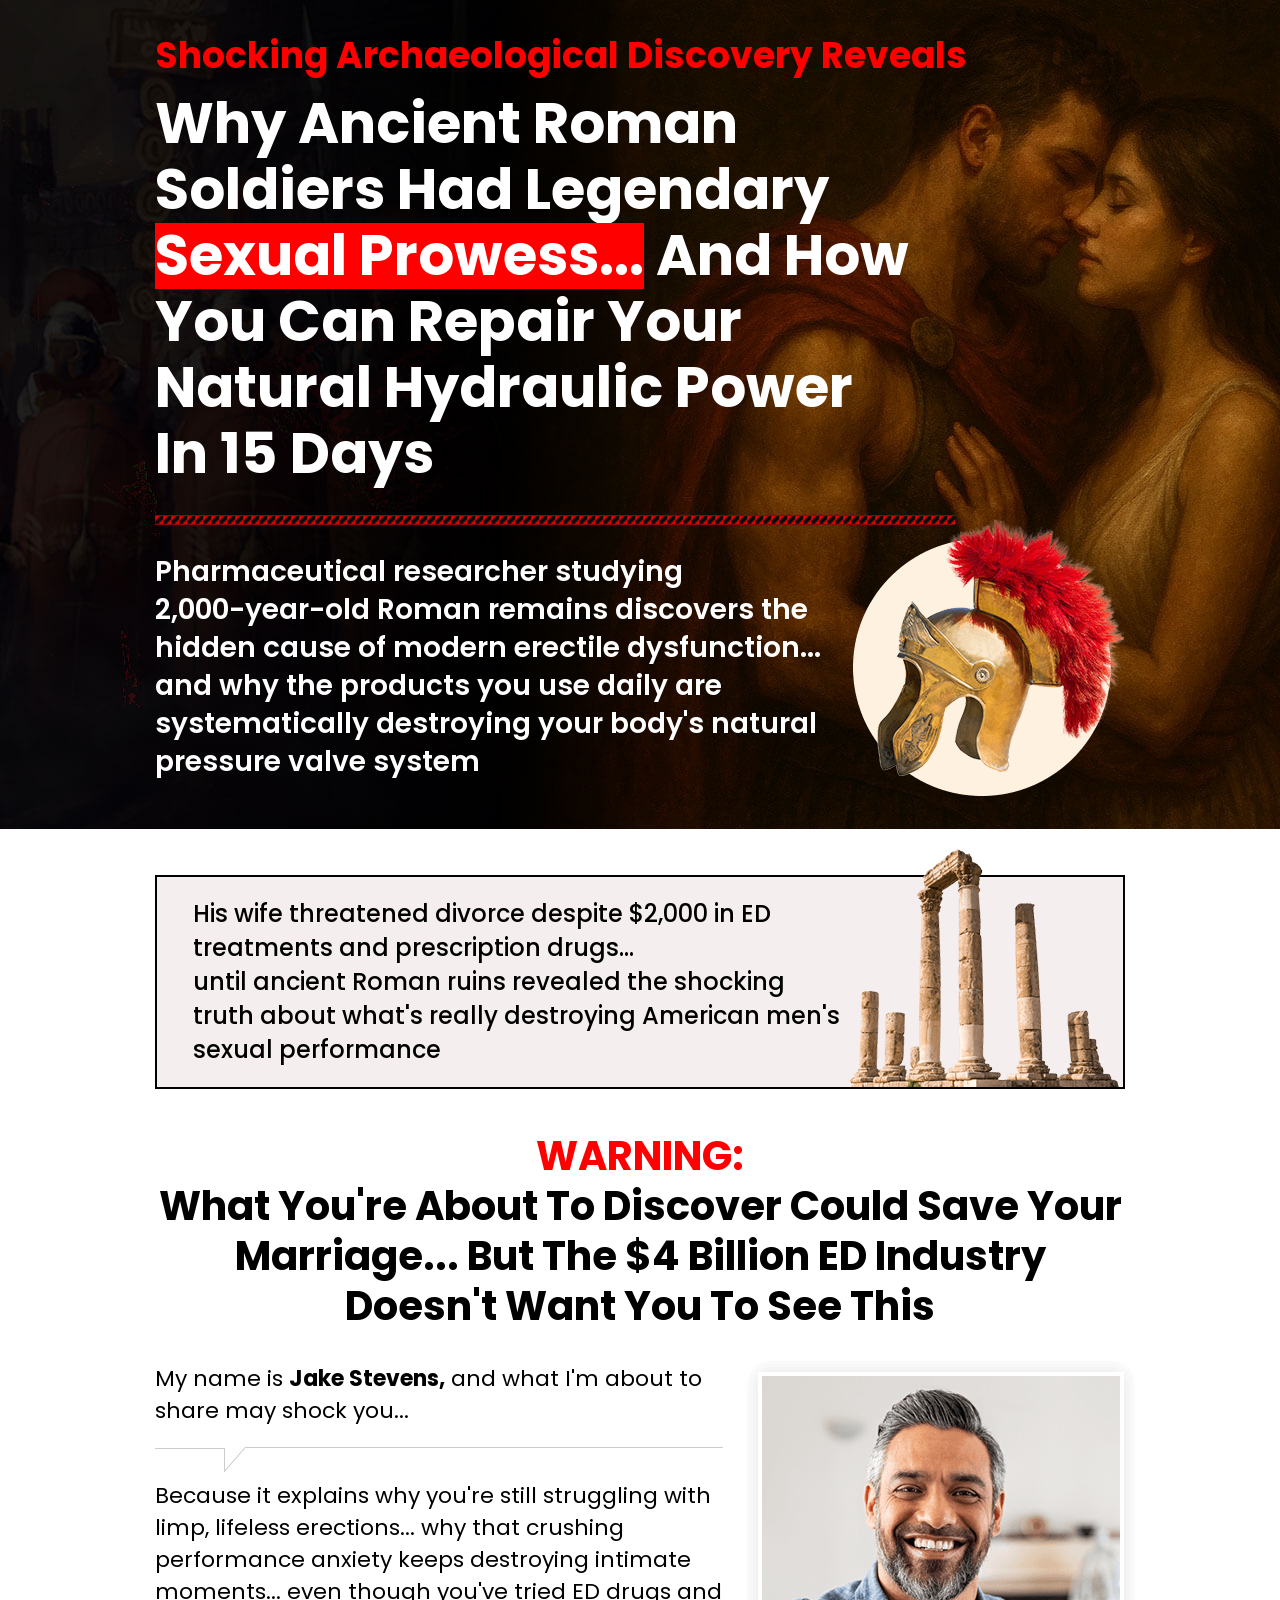
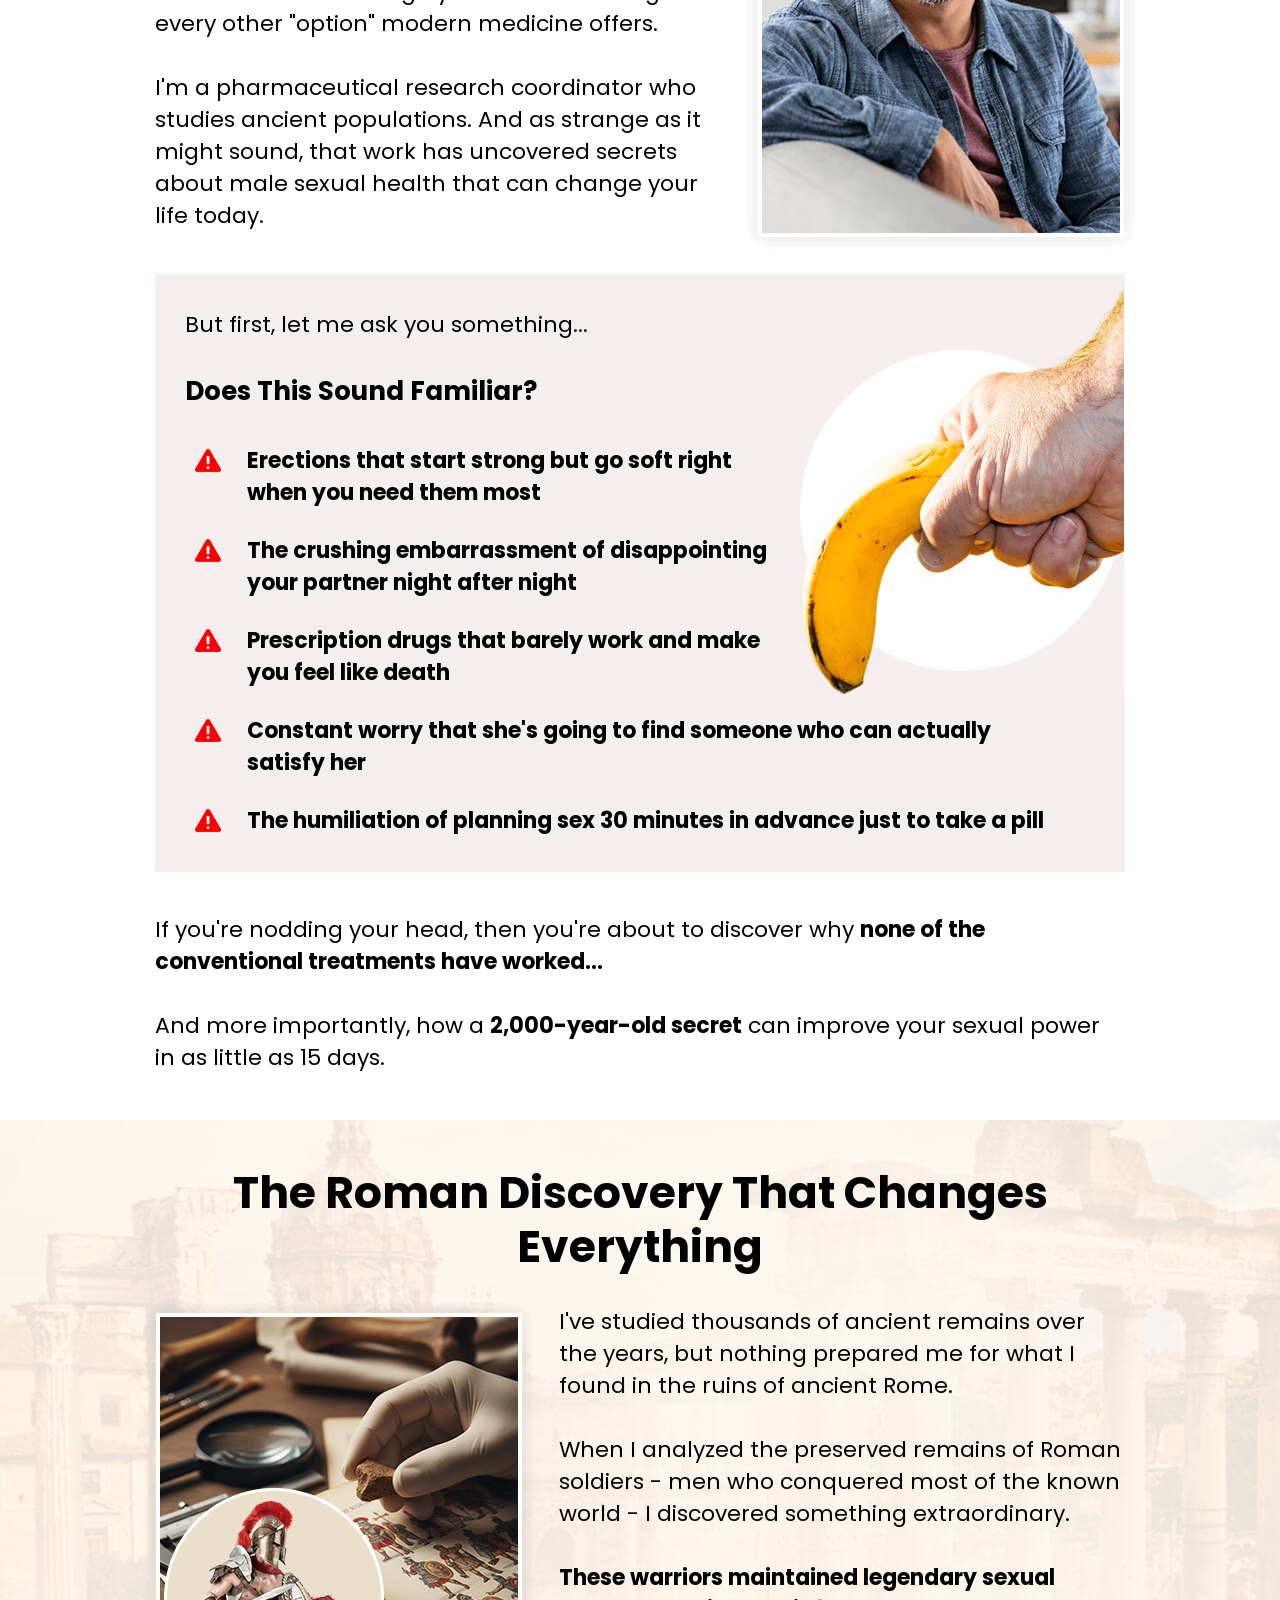
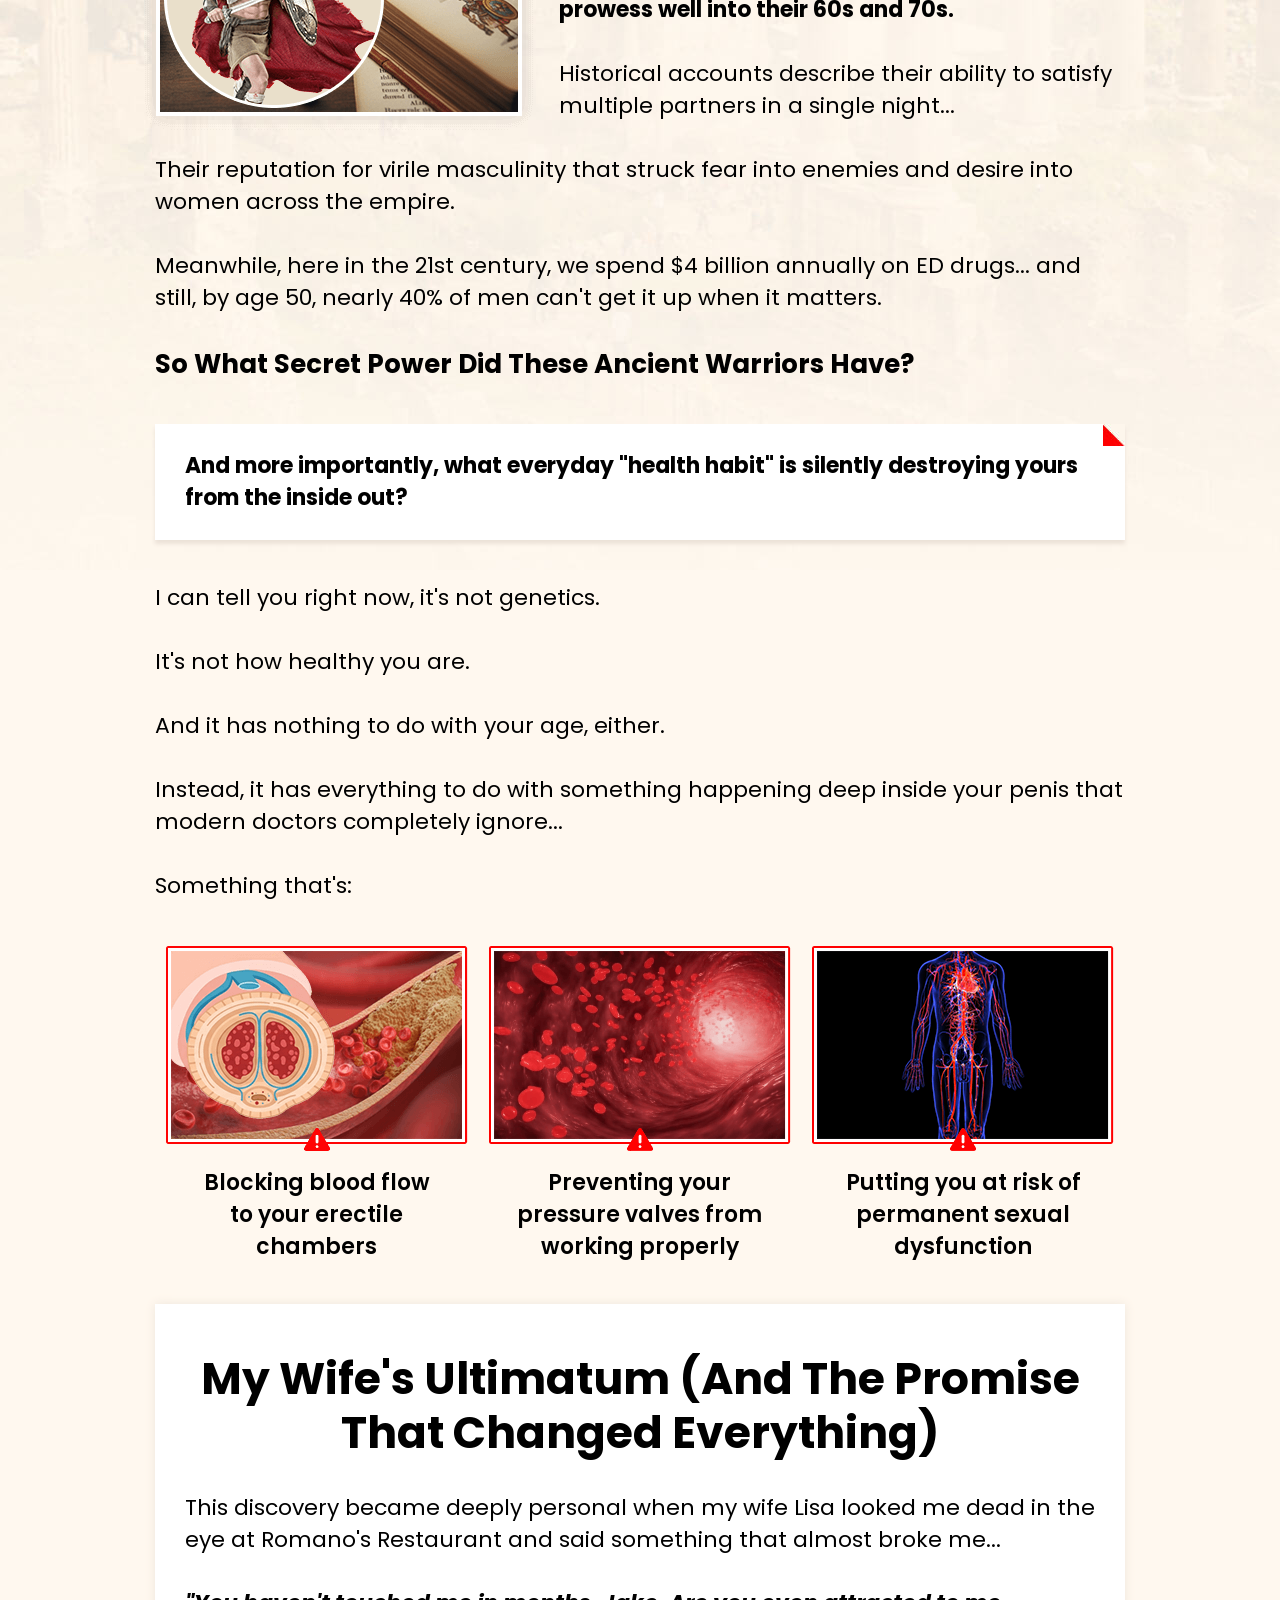
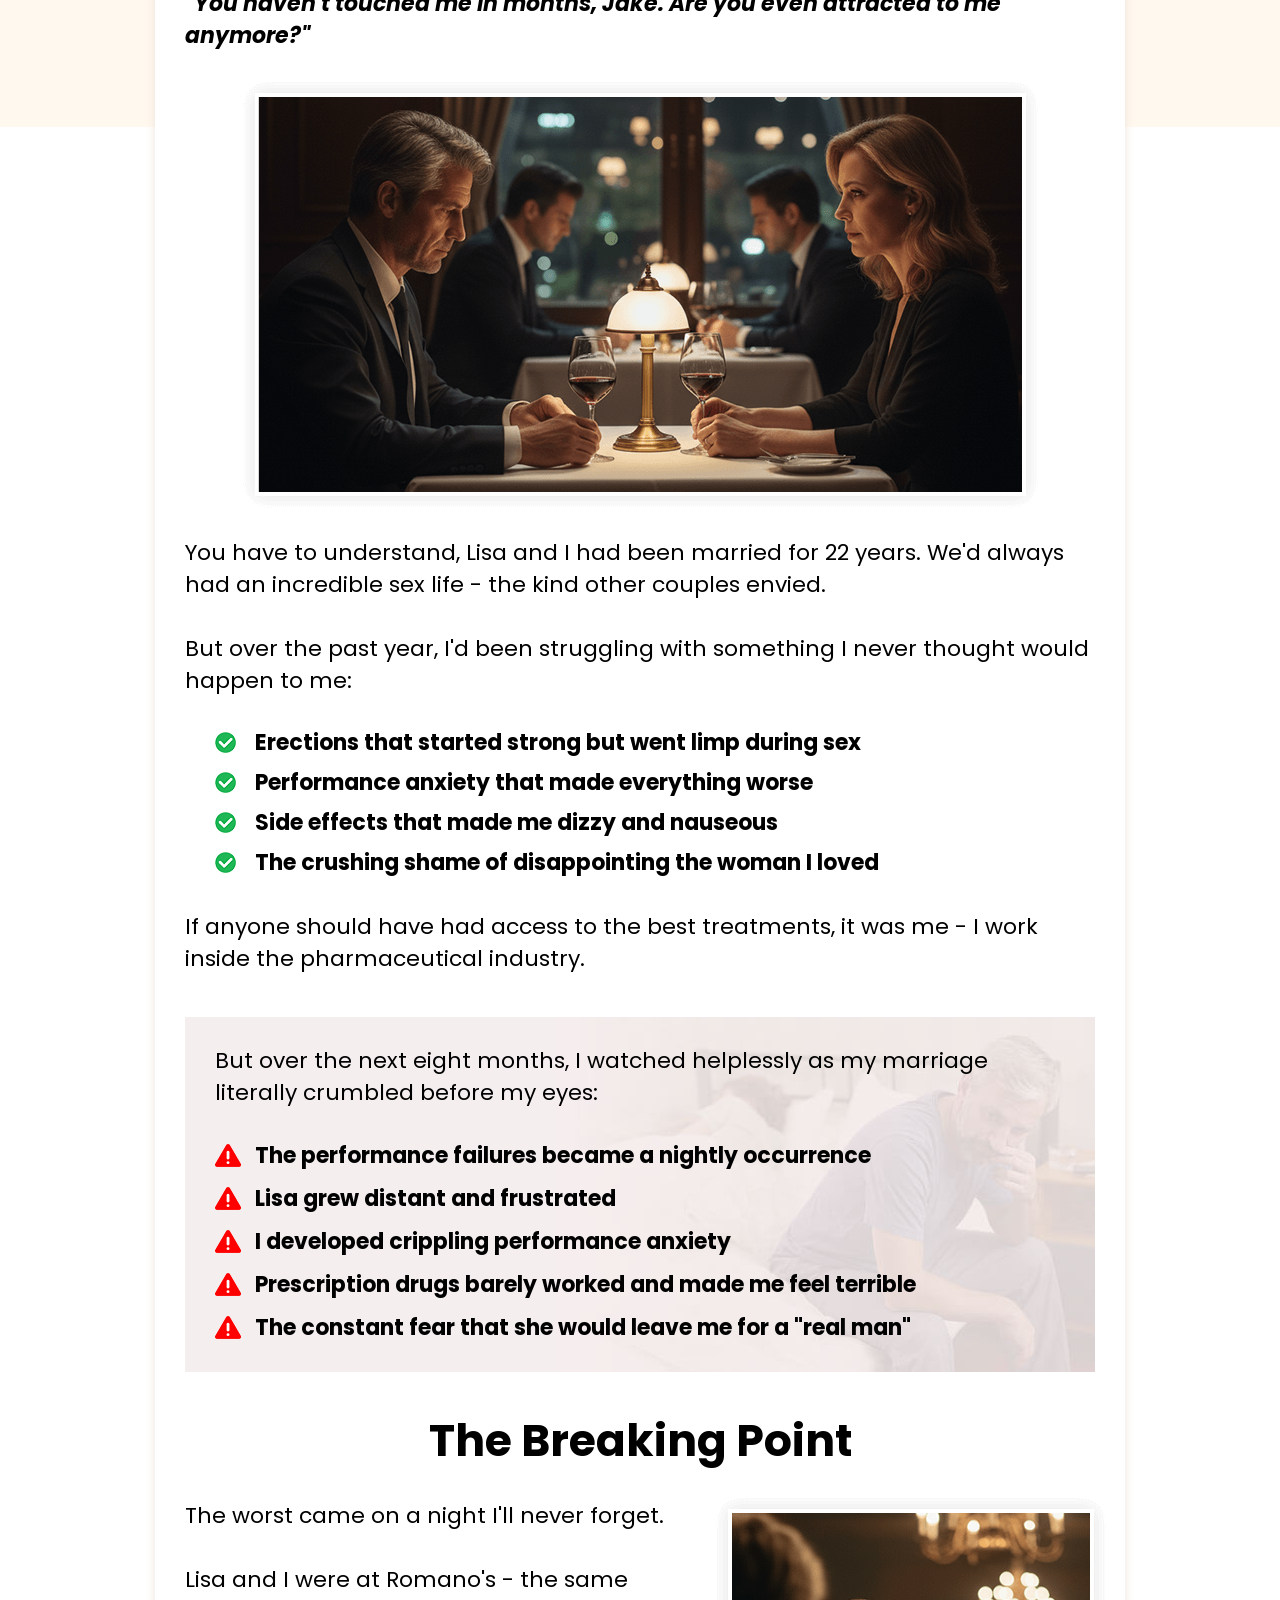
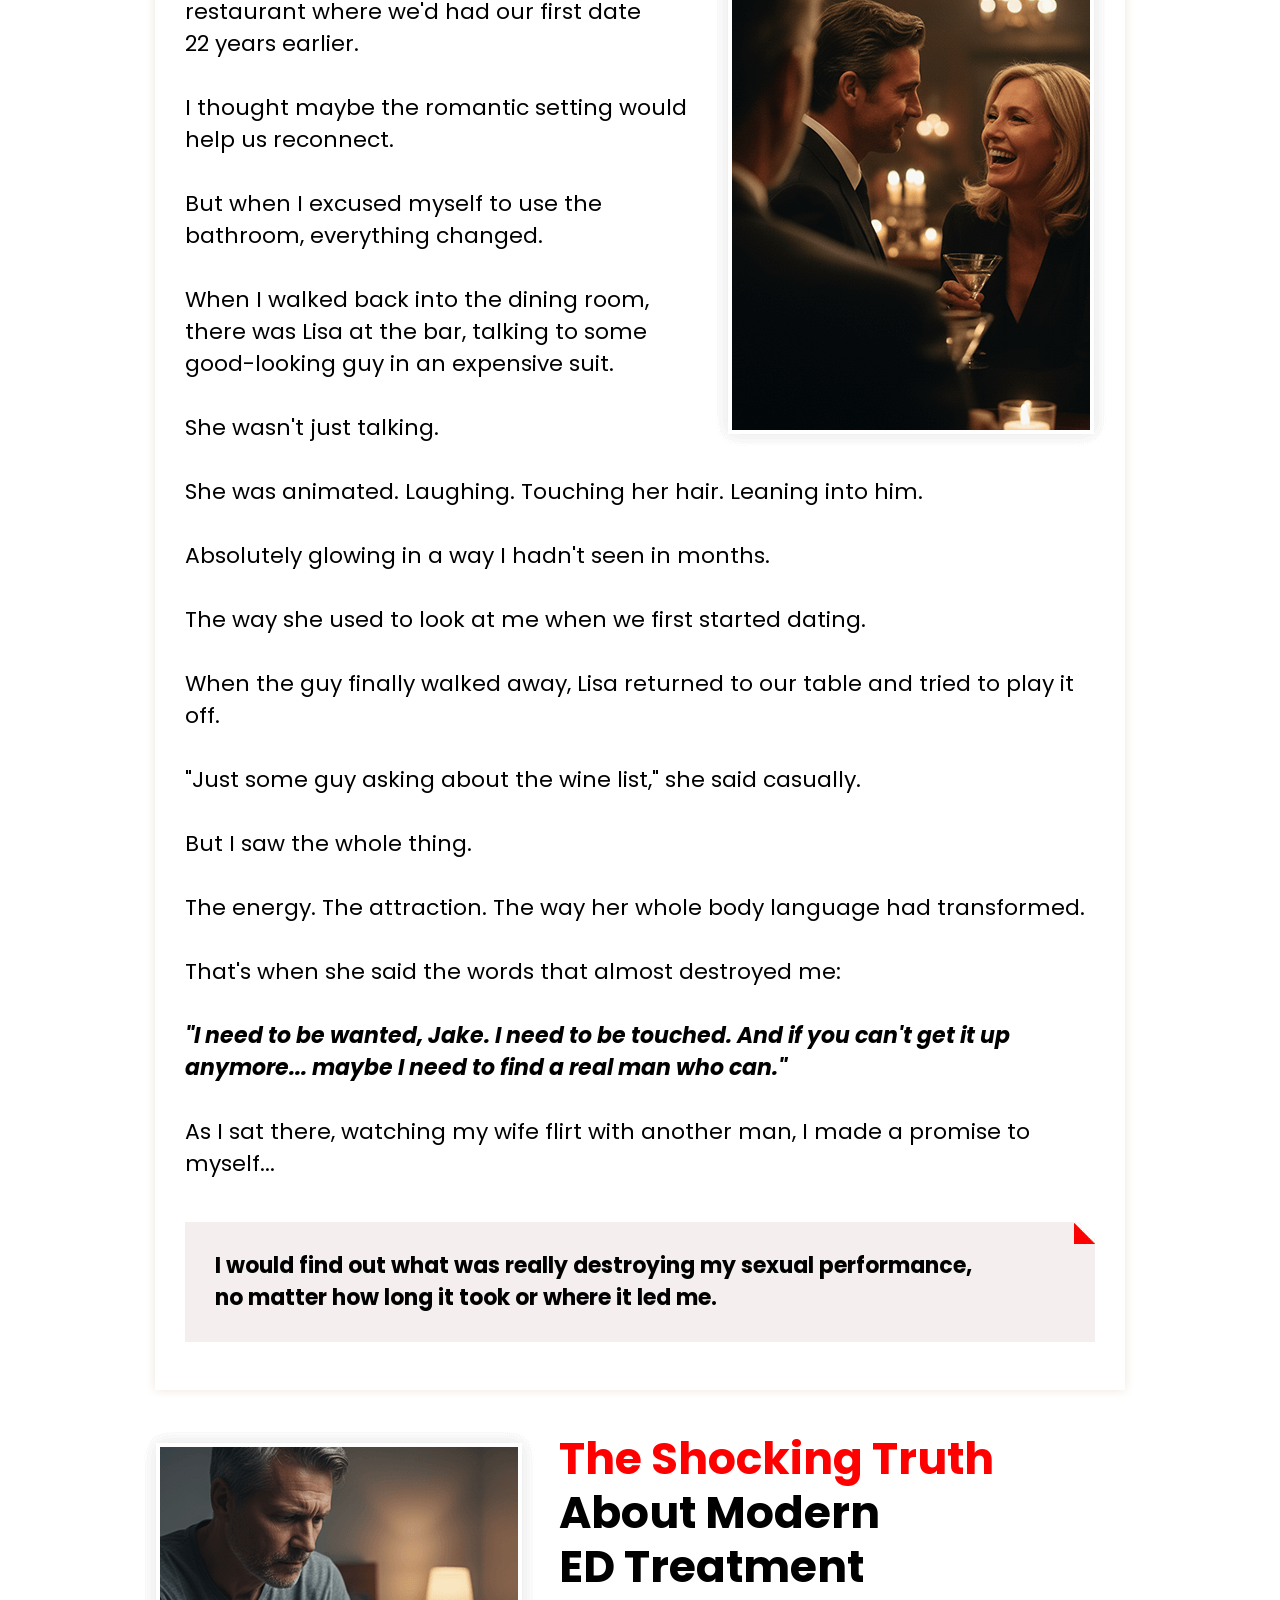
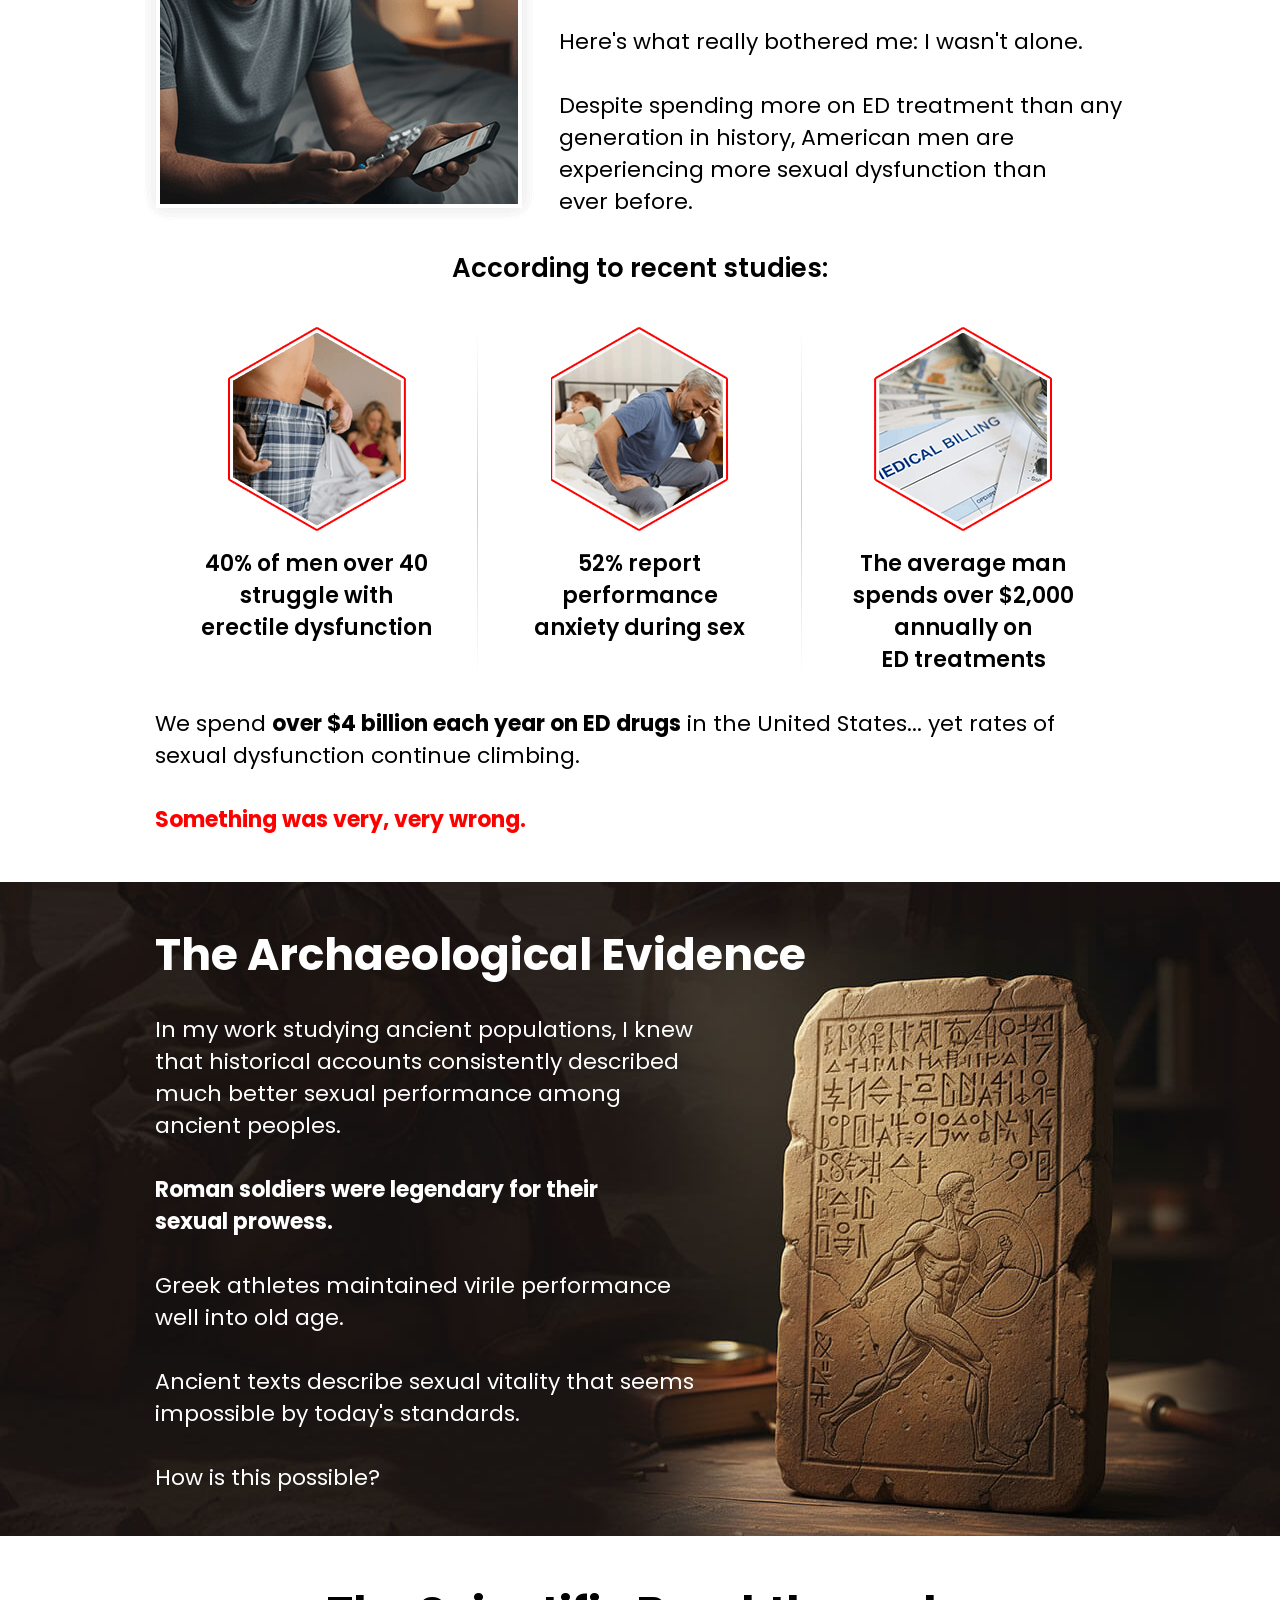
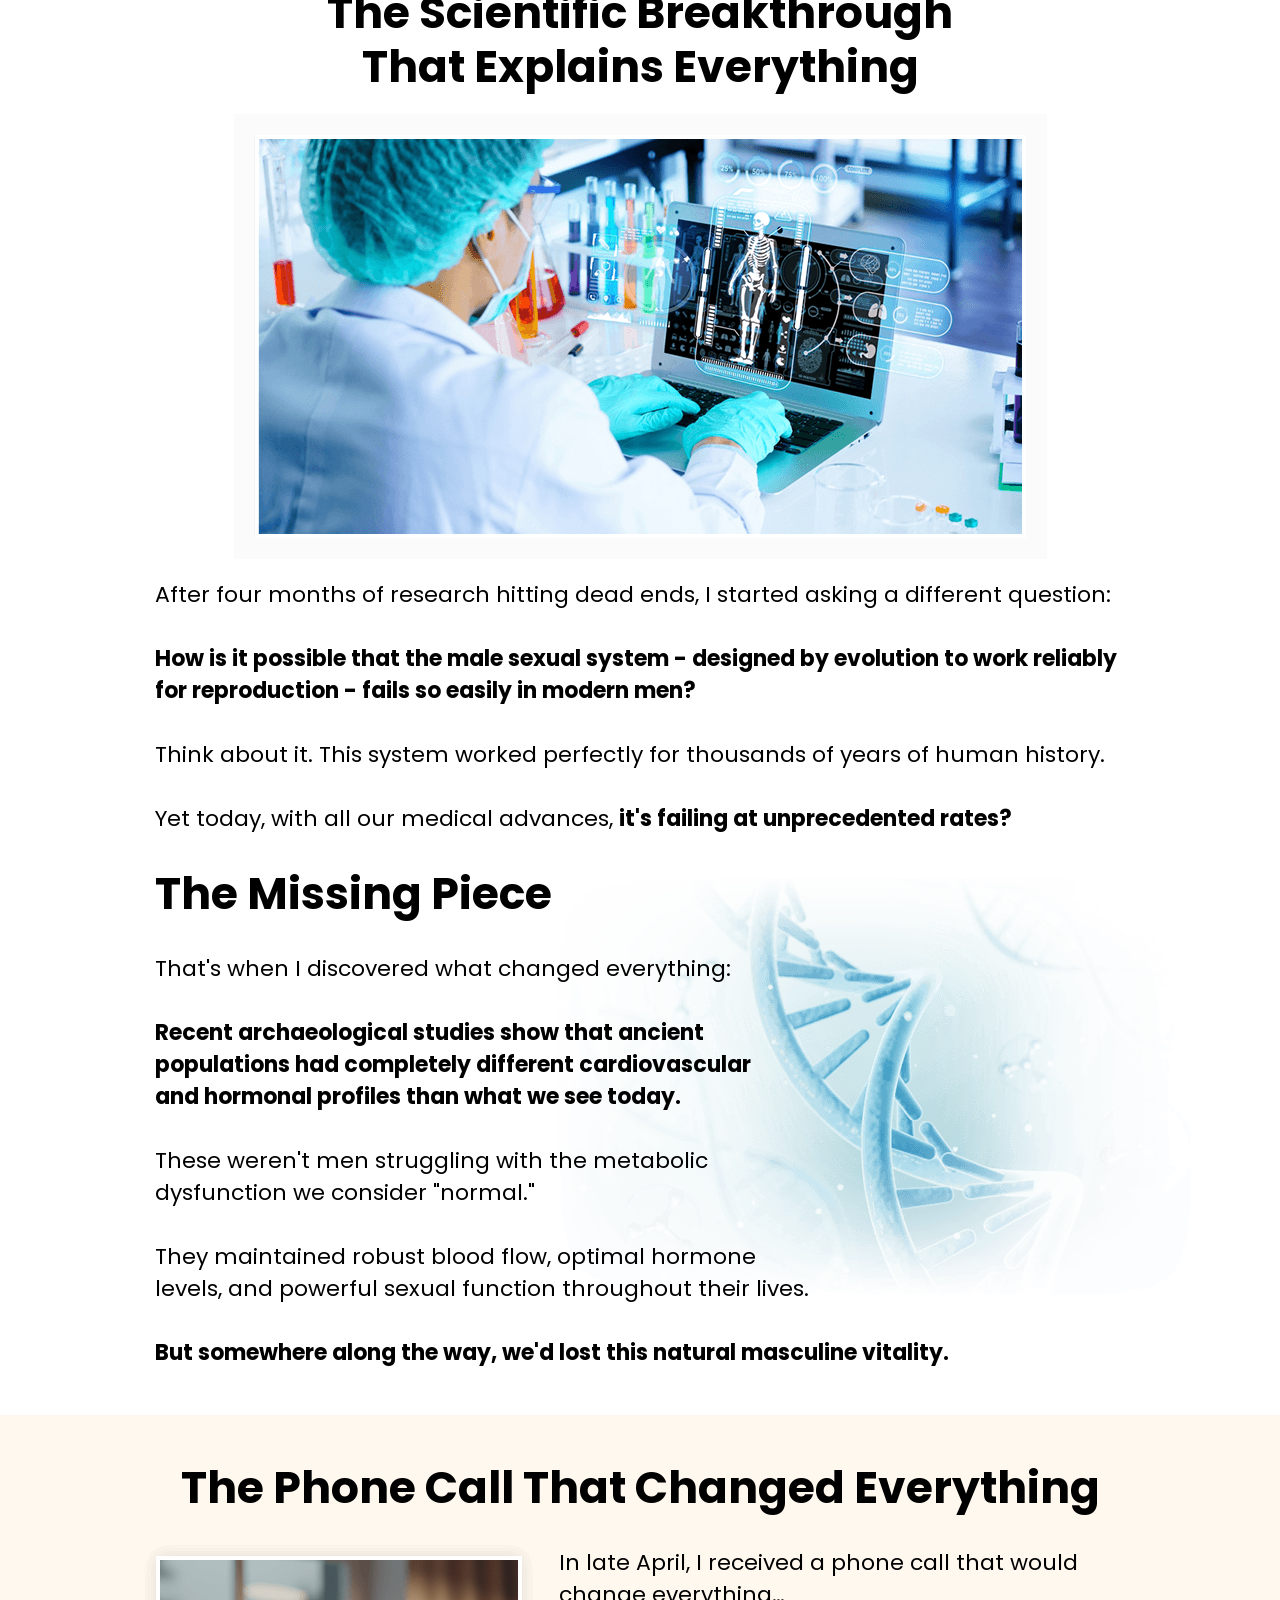
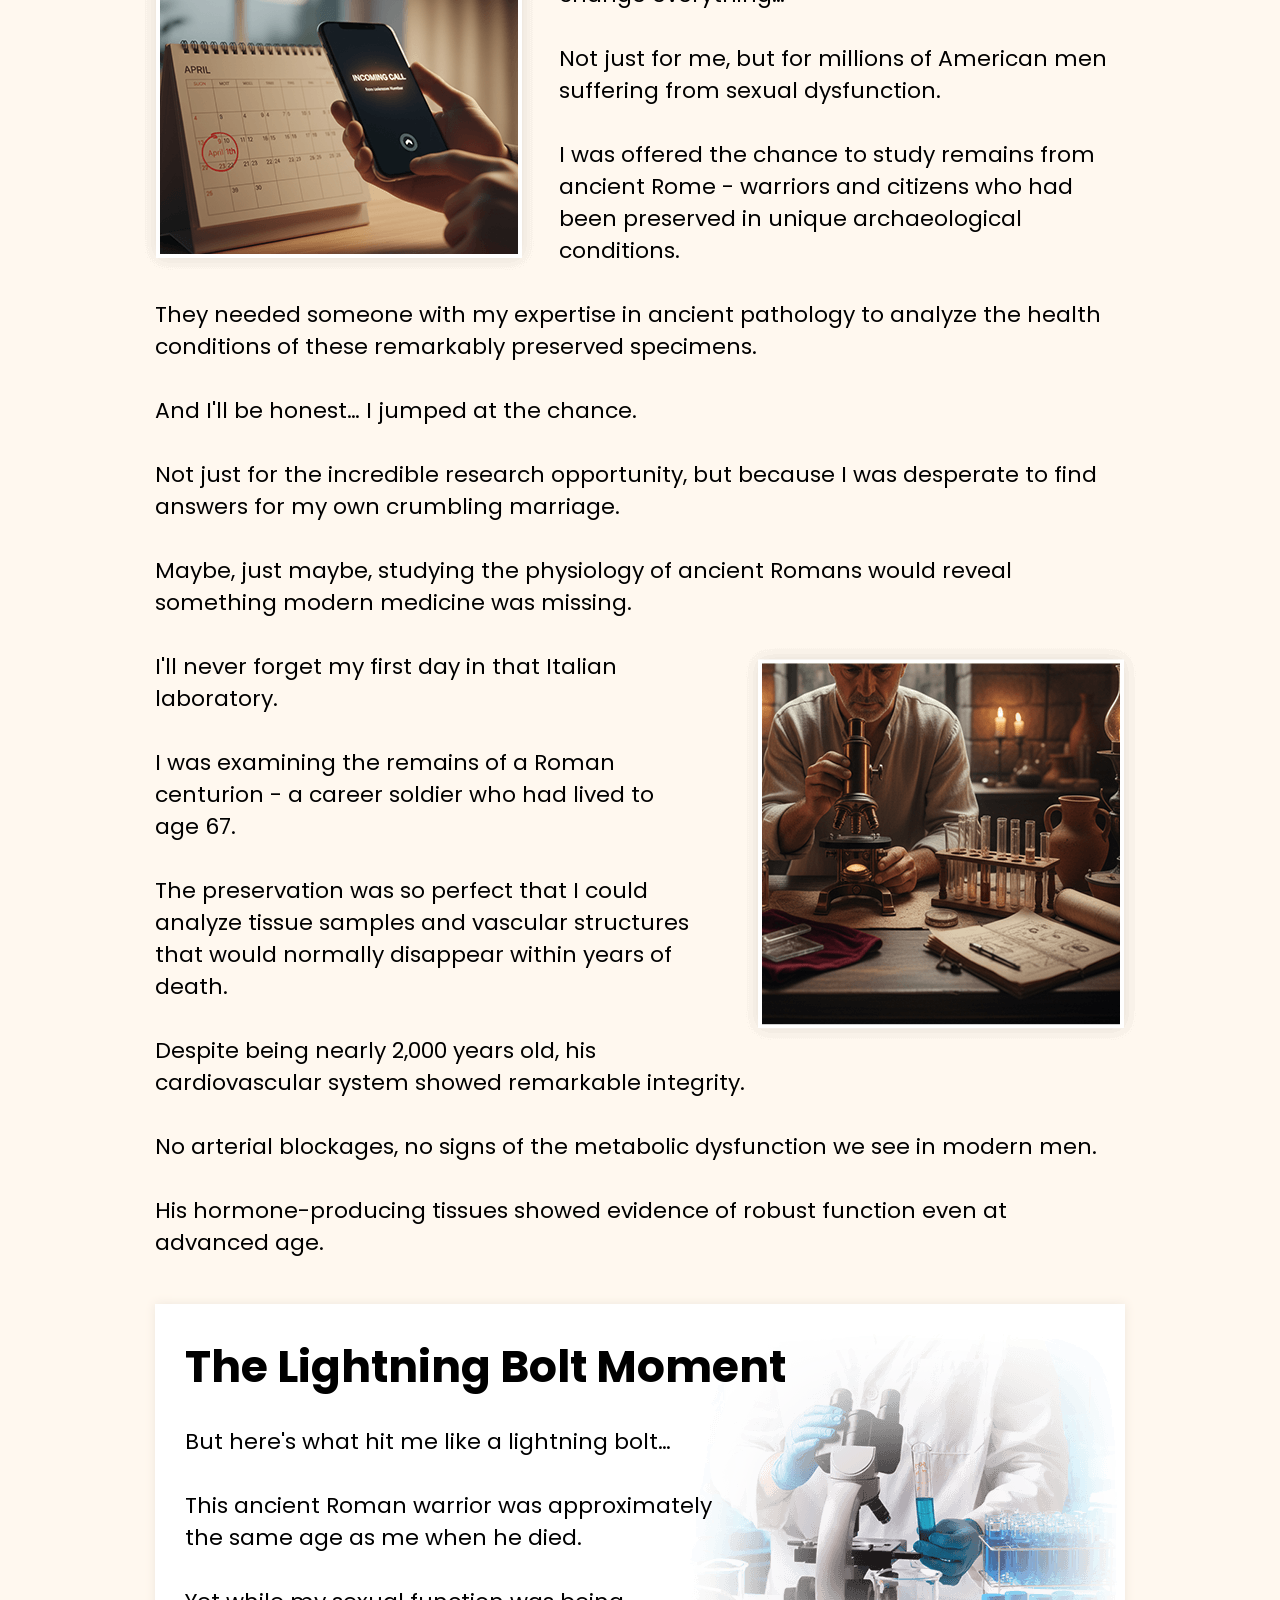
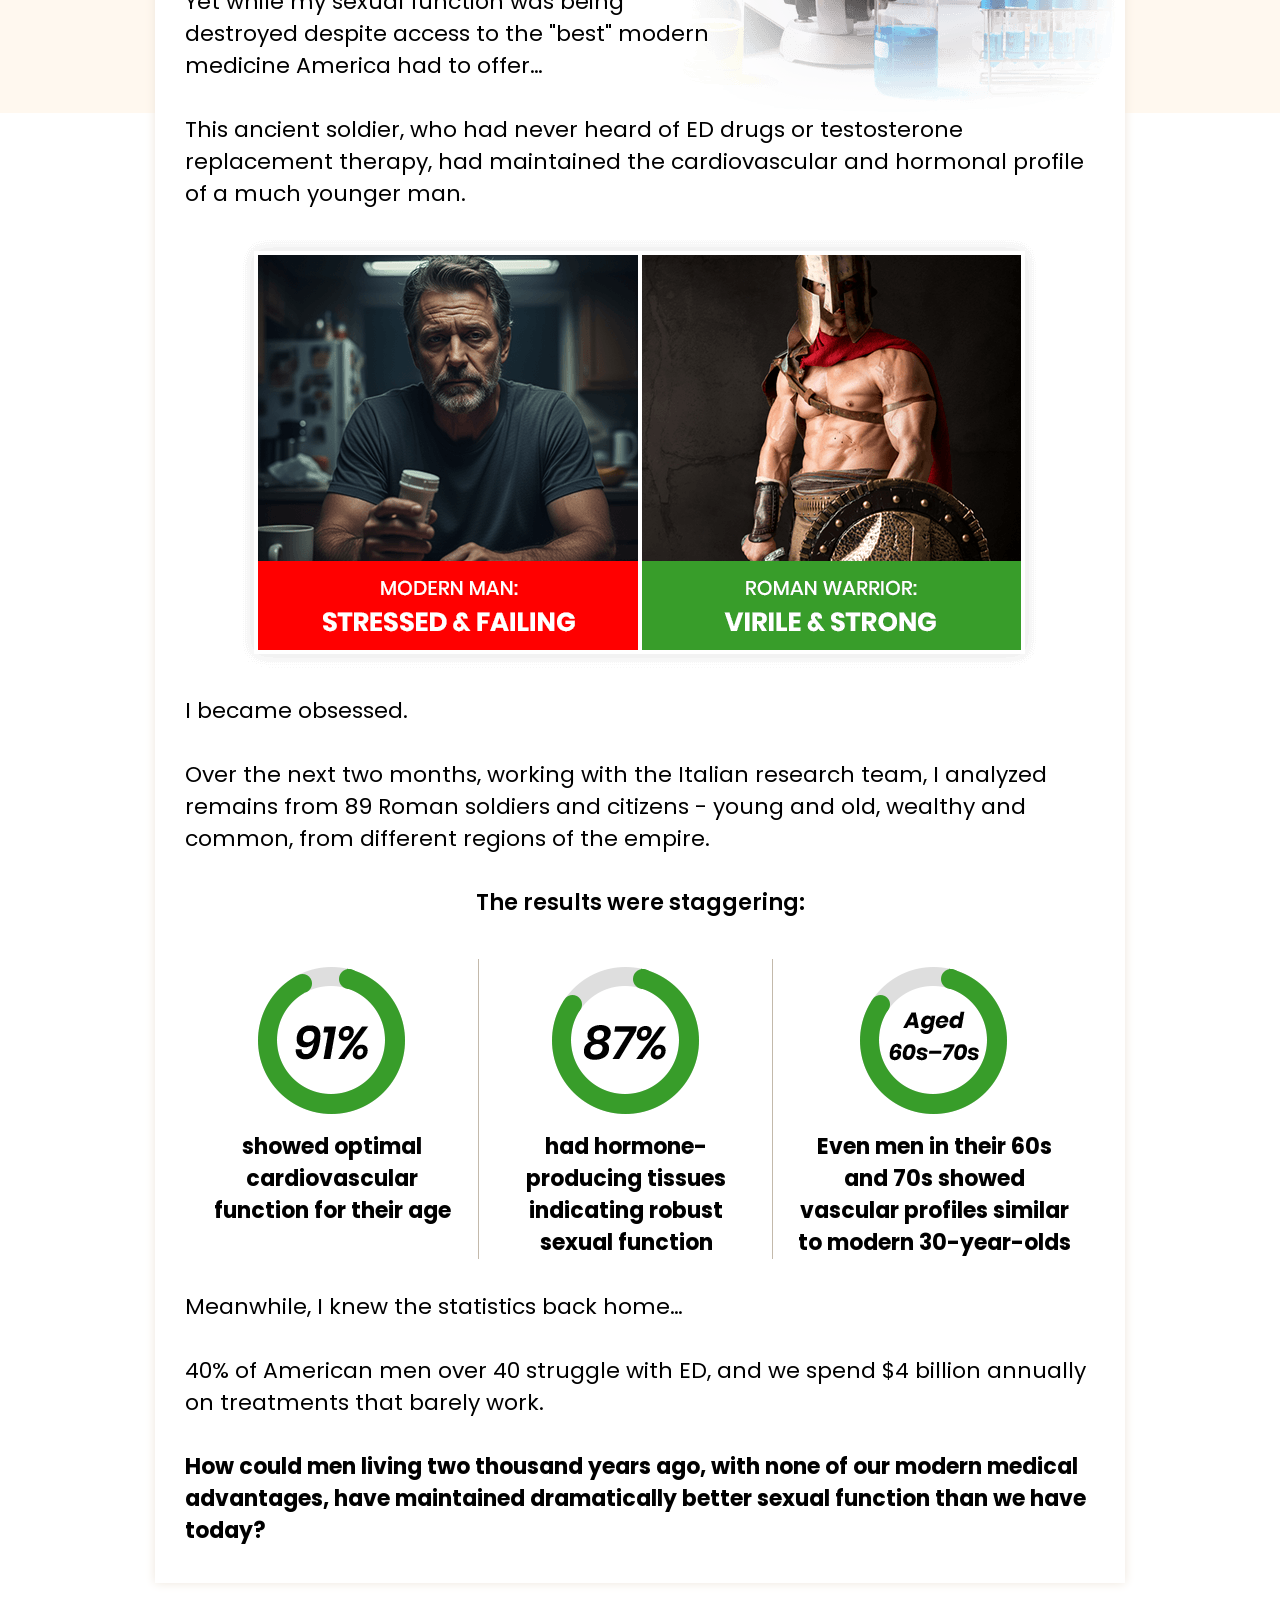
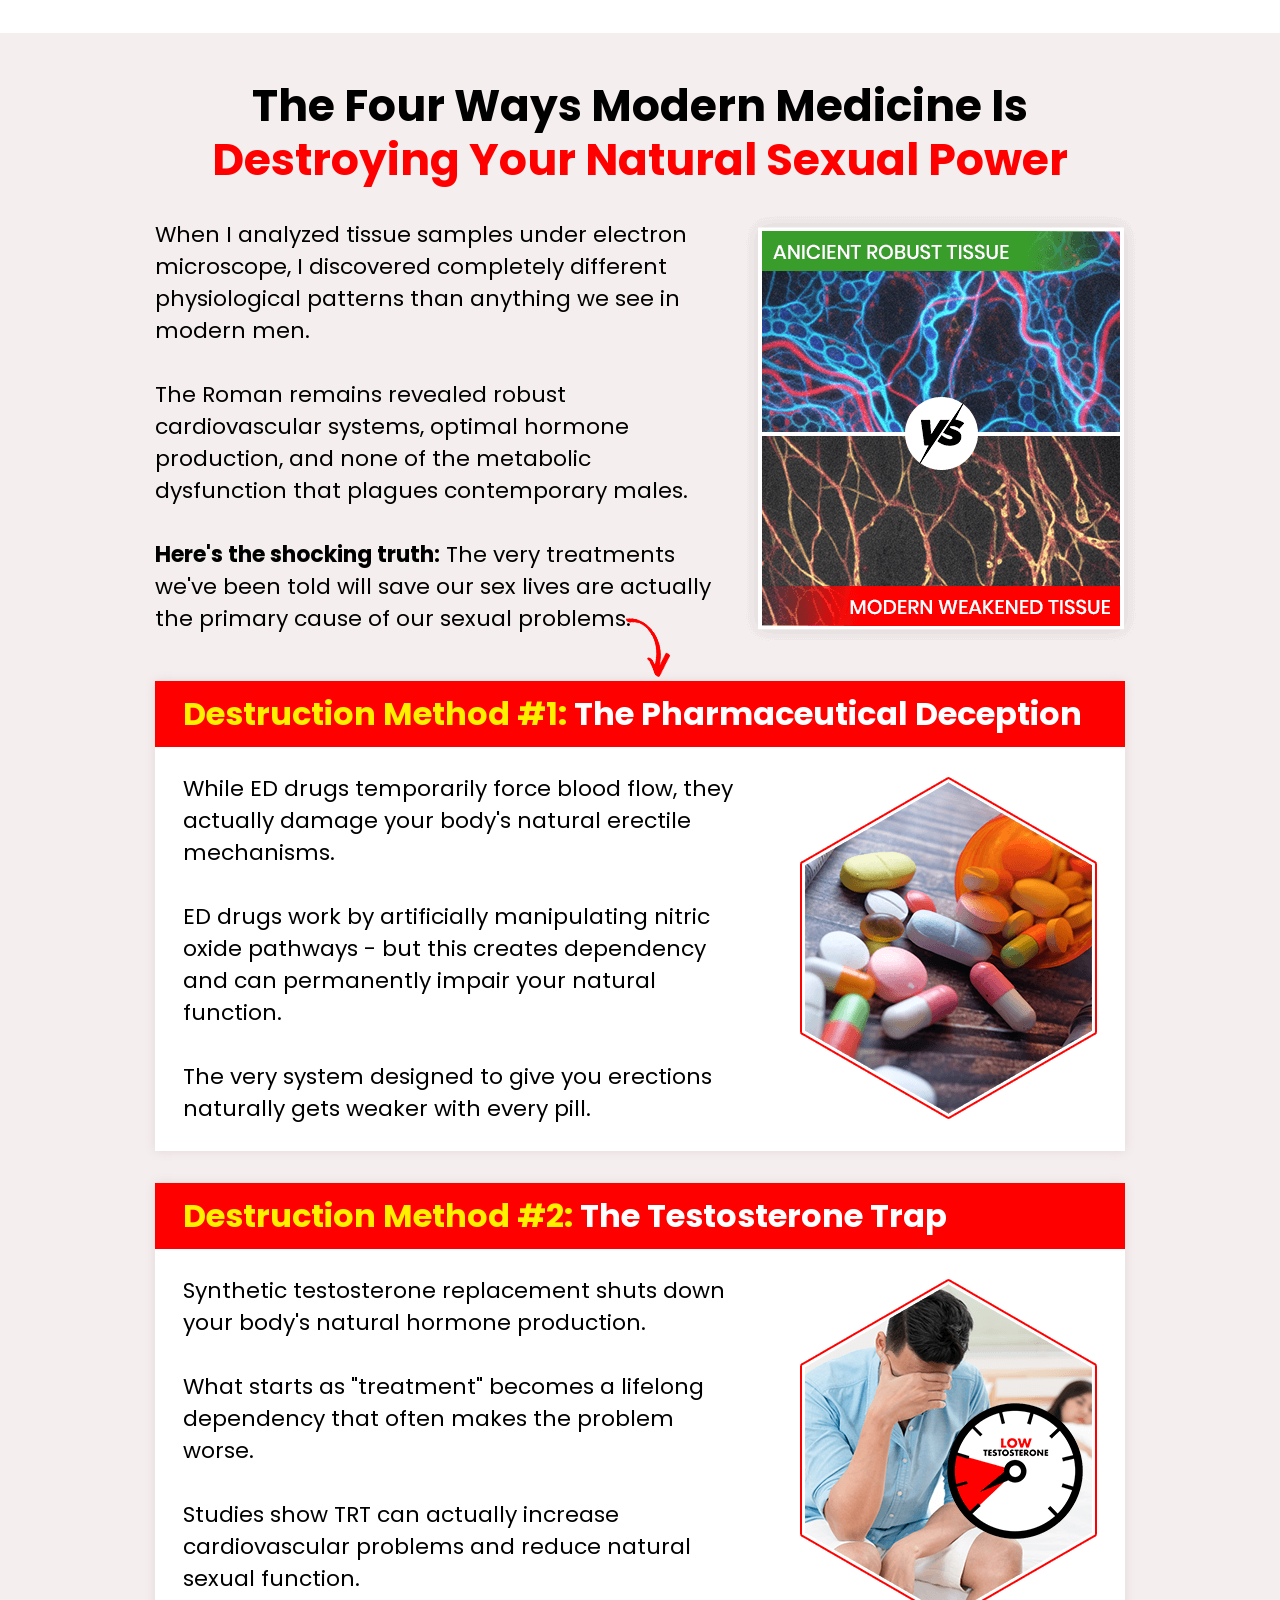
==== alpha-men-support/index.html @ d5c3e472 "Update index.html" ====
<!DOCTYPE html><html><head>
    <meta charset="utf-8">
    <meta name="viewport" content="width=device-width, initial-scale=1">
    <title>AlphaFuel Pro</title>
    <link href="css/media.css" rel="stylesheet" type="text/css">
    <link href="css/common.css" rel="stylesheet" type="text/css">
    <link rel="preconnect" href="https://fonts.googleapis.com">
    <link rel="preconnect" href="https://fonts.gstatic.com" crossorigin="">
    <link href="https://fonts.googleapis.com/css2?family=Inter:ital,opsz,wght@0,14..32,100..900;1,14..32,100..900&family=Poppins:ital,wght@0,100;0,200;0,300;0,400;0,500;0,600;0,700;0,800;0,900;1,100;1,200;1,300;1,400;1,500;1,600;1,700;1,800;1,900&display=swap" rel="stylesheet">

    <link rel="preload" as="image" href="images/sec1.jpg">
    <link rel="preload" as="image" href="images/sec1-mob.png">
    
	  <script>
    if(navigator.userAgent.indexOf("Chrome-Lighthouse") == -1) { 
      (function(w,d,s,l,i){w[l]=w[l]||[];w[l].push({'gtm.start':
      new Date().getTime(),event:'gtm.js'});var f=d.getElementsByTagName(s)[0],
      j=d.createElement(s),dl=l!='dataLayer'?'&l='+l:'';j.async=true;j.src=
      'https://www.googletagmanager.com/gtm.js?id='+i+dl;f.parentNode.insertBefore(j,f);
      })(window,document,'script','dataLayer','GTM-N5284WH7');
    }
  </script>

	<script type="text/javascript">
    (function(c,l,a,r,i,t,y){
        c[a]=c[a]||function(){(c[a].q=c[a].q||[]).push(arguments)};
        t=l.createElement(r);t.async=1;t.src="https://www.clarity.ms/tag/"+i;
        y=l.getElementsByTagName(r)[0];y.parentNode.insertBefore(t,y);
    })(window, document, "clarity", "script", "wju3prpjo4");
</script>
</head>

<body>
<div class="ovrfl">
    <div class="sec1 flt">
        <div class="container bdinpad">
            <p class="s1hding1">Shocking Archaeological Discovery Reveals</p>

            <p class="s1hding2">Why Ancient Roman <br class="hide-767">
                Soldiers Had Legendary <br class="hide-767">
                <span>Sexual Prowess...</span> And How<br class="hide-767">
                You Can Repair Your <br class="hide-767">
                Natural Hydraulic Power <br class="hide-767">
                In 15 Days</p>

            <div class="s1line"></div>

            <img src="images/s1img.png" alt="" class="s1img" width="272" height="278">
            <p class="s1hding3">Pharmaceutical researcher studying <br class="hide-767">2,000-year-old Roman remains
                discovers the hidden cause of modern erectile dysfunction... and
                why the products you use daily are systematically destroying your body's
                natural pressure valve system</p>
        </div>
    </div>
    <div class="sec2 flt">
        <div class="container bdinpad">
            <div class="s2bx1">
                <p class="bdfont2">His wife threatened divorce despite $2,000 in ED treatments and
                    prescription drugs...<br class="hide-tab">
                    until ancient Roman ruins revealed the shocking truth about what's really destroying
                    American men's sexual performance</p>
                <img src="images/s2bx1img.png" alt="" class="s2bx1img" width="270" height="238">
            </div>

            <p class="bdhding2 mar2"><span class="red">WARNING:</span><br>
                What You're About To Discover Could Save
                Your Marriage... But The $4 Billion ED Industry Doesn't Want You To See This</p>

            <img src="images/s2img1.png" alt="" class="s2img1 hide-767" width="408" height="507">

            <p class="bdfont mar1">My name is <strong>Jake Stevens,</strong> and what I'm about to share may shock you...</p>

            <img src="images/s2hdimg.png" alt="" class="s2hdimg" width="568" height="26">

            <img src="images/s2img1.png" alt="" class="s2img1 show-767" width="408" height="507">

            <p class="bdfont">Because it explains why you're still struggling with limp, lifeless erections...
                why that crushing performance anxiety keeps destroying intimate moments... even though
                you've tried ED drugs and every other "option" modern medicine offers.</p>

            <p class="bdfont mar1">I'm a pharmaceutical research coordinator who studies ancient populations.
                And as strange as it might sound, that work has uncovered secrets about male sexual health
                that can change your life today.</p>

            <div class="s2bx2">
                <img src="images/s2bx2img.jpg" alt="" class="s2bx2img" width="325" height="406">
                <p class="bdfont">But first, let me ask you something...</p>
                <p class="bdfont3 bold mar1">Does This Sound Familiar?</p>
                <ul class="s2bx2list bdfont">
                    <li>Erections that start strong but go soft right when you need them most</li>
                    <li>The crushing embarrassment of disappointing your partner night after night</li>
                    <li>Prescription drugs that barely work and make you feel like death</li>
                    <li>Constant worry that she's going to find someone who can actually satisfy her</li>
                    <li>The humiliation of planning sex 30 minutes in advance just to take a pill</li>
                </ul>
            </div>

            <p class="bdfont mar2">If you're nodding your head, then you're about to discover
                why <strong>none of the conventional treatments have worked...</strong></p>

            <p class="bdfont mar1">And more importantly, how a <strong>2,000-year-old secret</strong> can improve
                your sexual power in as little as 15 days.</p>

        </div>
    </div>
    <div class="sec3 flt">
        <div class="container bdinpad">
            <p class="bdhding1">The Roman Discovery That Changes Everything</p>

            <img src="images/s3img.png" alt="" class="s3img hide-767" width="408" height="445">

            <p class="bdfont mar1">I've studied thousands of ancient remains over the years, but nothing prepared me
                for what I found in the ruins of ancient Rome.</p>

            <p class="bdfont mar1">When I analyzed the preserved remains of Roman soldiers - men who conquered
                most of the known world - I discovered something extraordinary.</p>

            <img src="images/s3img.png" alt="" class="s3img show-767" width="408" height="445">

            <p class="bdfont mar1 bold">These warriors maintained legendary sexual prowess well into their 60s and 70s.</p>

            <p class="bdfont mar1">Historical accounts describe their ability to satisfy multiple partners in a single night...</p>

            <p class="bdfont mar1">Their reputation for virile masculinity that struck fear into enemies and desire
                into women across the empire.</p>

            <p class="bdfont mar1">Meanwhile, here in the 21st century, we spend $4 billion annually on ED drugs... and still,
                by age 50, nearly 40% of men can't get it up when it matters.</p>

            <p class="bdfont3 mar1 bold">So What Secret Power Did These Ancient Warriors Have?</p>

            <div class="s3bx">
                <p class="bdfont bold">And more importantly, what everyday "health habit"
                    is silently destroying yours from the inside out?</p>
            </div>

            <p class="bdfont mar2">I can tell you right now, it's not genetics.</p>

            <p class="bdfont mar1">It's not how healthy you are.</p>

            <p class="bdfont mar1">And it has nothing to do with your age, either.</p>

            <p class="bdfont mar1">Instead, it has everything to do with something happening deep inside your
                penis that modern doctors completely ignore...</p>

            <p class="bdfont mar1">Something that's:</p>

            <ul class="s3bxlist bdfont">
                <li>
                    <img src="images/s3limg1.png" alt="" class="s3limg" width="308" height="209">
                    <p>Blocking blood flow <br>to your erectile chambers</p>
                </li>
                <li>
                    <img src="images/s3limg2.png" alt="" class="s3limg" width="308" height="209">
                    <p>Preventing your pressure valves <br class="show-767">from working properly</p>
                </li>
                <li>
                    <img src="images/s3limg3.png" alt="" class="s3limg" width="308" height="209">
                    <p>Putting you at risk of <br class="show-767">permanent sexual dysfunction</p>
                </li>
            </ul>

        </div>
    </div>
    <div class="sec4 flt">
        <div class="container bdinpad">
            <div class="s4bx">
                <p class="bdhding1">My Wife's Ultimatum <br class="show-767">(And The Promise That Changed Everything)</p>

                <p class="bdfont mar1">This discovery became deeply personal when my wife Lisa looked me
                    dead in the eye at Romano's Restaurant and said something that almost broke me...</p>

                <p class="bdfont mar1 bold"><i>"You haven't touched me in months, Jake.
                    Are you even attracted to me anymore?"</i></p>

                <img src="images/s4bximg1.png" alt="" class="s4bximg1" width="813" height="445">

                <p class="bdfont mar3">You have to understand, Lisa and I had been married for 22 years.
                    We'd always had an incredible sex life - the kind other couples envied.</p>

                <p class="bdfont mar1">But over the past year, I'd been struggling with something
                    I never thought would happen to me:</p>

                <ul class="s4bxlist bdfont">
                    <li>Erections that started strong but went limp during sex</li>
                    <li>Performance anxiety that made everything worse</li>
                    <li>Side effects that made me dizzy and nauseous</li>
                    <li>The crushing shame of disappointing the woman I loved</li>
                </ul>

                <p class="bdfont mar1">If anyone should have had access to the best treatments, it was me -
                    I work inside the pharmaceutical industry.</p>

                <div class="s4bx-inbx1">
                    <p class="bdfont">But over the next eight months, I watched helplessly as my marriage<br class="hide-tab">
                        literally crumbled before my eyes:</p>
                    <ul class="s4bx-inbxlist bdfont">
                        <li>The performance failures became a nightly occurrence</li>
                        <li>Lisa grew distant and frustrated</li>
                        <li>I developed crippling performance anxiety</li>
                        <li>Prescription drugs barely worked and made me feel terrible</li>
                        <li>The constant fear that she would leave me for a "real man"</li>
                    </ul>
                </div>

                <p class="bdhding1 mar2">The Breaking Point</p>

                <img src="images/s4bximg2.png" alt="" class="s4bximg2 hide-767" width="408" height="567">

                <p class="bdfont mar1">The worst came on a night I'll never forget.</p>

                <p class="bdfont mar1">Lisa and I were at Romano's - the same
                    restaurant where we'd had our first date 22 years earlier.</p>

                <p class="bdfont mar1">I thought maybe the romantic setting would help us reconnect.</p>

                <p class="bdfont mar1">But when I excused myself to use the bathroom, everything changed.</p>

                <p class="bdfont mar1">When I walked back into the dining room,
                    there was Lisa at the bar, talking to some
                    good-looking guy in an expensive suit.</p>

                <img src="images/s4bximg2.png" alt="" class="s4bximg2 show-767" width="408" height="567">

                <p class="bdfont mar1">She wasn't just talking.</p>

                <p class="bdfont mar1">She was animated. Laughing. Touching her hair. Leaning into him.</p>

                <p class="bdfont mar1">Absolutely glowing in a way I hadn't seen in months.</p>

                <p class="bdfont mar1">The way she used to look at me when we first started dating.</p>

                <p class="bdfont mar1">When the guy finally walked away, Lisa returned to our table and tried to play it off.</p>

                <p class="bdfont mar1">"Just some guy asking about the wine list," she said casually.</p>

                <p class="bdfont mar1">But I saw the whole thing.</p>

                <p class="bdfont mar1">The energy. The attraction. The way her whole body language had transformed.</p>

                <p class="bdfont mar1">That's when she said the words that almost destroyed me:</p>

                <p class="bdfont mar1 bold"><i>"I need to be wanted, Jake. I need to be touched.
                    And if you can't get it up anymore... maybe I need to find a real man who can."</i></p>

                <p class="bdfont mar1">As I sat there, watching my wife flirt with another man, I made a promise to myself...</p>

                <div class="s4bx-inbx2">
                    <p class="bdfont">I would find out what was really destroying my sexual performance,
                        no matter how long it took or where it led me.</p>
                </div>
            </div>

            <img src="images/s4img.png" alt="" class="s4img hide-767" width="408" height="407">

            <p class="s4hding bdhding1 mar2"><span class="red">The Shocking Truth</span><br>
                About Modern<br class="hide-767">
                ED Treatment</p>

            <p class="bdfont mar1">Here's what really bothered me: I wasn't alone.</p>

            <img src="images/s4img.png" alt="" class="s4img show-767" width="408" height="407">

            <p class="bdfont mar1">Despite spending more on ED treatment than any generation in history,
                American men are experiencing more sexual dysfunction than ever before.</p>

            <p class="bdfont3 semibold txlncnter mar1">According to recent studies:</p>

            <ul class="s4list bdfont">
                <li>
                    <img src="images/s4limg1.png" alt="" class="s4limg" width="178" height="206">
                    <p>40% of men over 40 struggle with erectile dysfunction</p>
                </li>
                <li>
                    <img src="images/s4limg2.png" alt="" class="s4limg" width="178" height="206">
                    <p>52% report performance anxiety during sex</p>
                </li>
                <li>
                    <img src="images/s4limg3.png" alt="" class="s4limg" width="178" height="206">
                    <p>The average man spends over $2,000 annually on ED treatments</p>
                </li>
            </ul>

            <p class="bdfont mar1">We spend <strong>over $4 billion each year on ED drugs</strong> in the United States... yet rates of
                sexual dysfunction continue climbing.</p>

            <p class="bdfont mar1 bold red">Something was very, very wrong.</p>

        </div>
    </div>
    <div class="sec5 flt">
        <div class="container bdinpad">
            <p class="bdhding1 s5hding">The Archaeological Evidence</p>

            <div class="s5txtarea">
                <p class="bdfont mar1">In my work studying ancient populations, I knew that historical accounts
                    consistently described much better sexual performance among ancient peoples.</p>

                <p class="bdfont mar1 bold">Roman soldiers were legendary for their sexual prowess.</p>

                <p class="bdfont mar1">Greek athletes maintained virile performance well into old age.</p>

                <p class="bdfont mar1">Ancient texts describe sexual vitality that seems impossible by today's standards.</p>

                <p class="bdfont mar1">How is this possible?</p>
            </div>
        </div>
    </div>
    <div class="sec6 flt">
        <div class="container bdinpad">
            <p class="bdhding1">The Scientific Breakthrough<br class="hide-767">
                That Explains Everything</p>

            <img src="images/s6img1.png" alt="" class="s6img1" width="813" height="445">

            <p class="bdfont mar3">After four months of research hitting dead ends, I started asking a different question:</p>

            <p class="bdfont mar1 bold">How is it possible that the male sexual system -
                designed by evolution to work reliably for reproduction - fails so easily in modern men?</p>

            <p class="bdfont mar1">Think about it. This system worked perfectly for thousands of years of human history.</p>

            <p class="bdfont mar1">Yet today, with all our medical advances, <strong>it's failing at unprecedented rates?</strong></p>

            <img src="images/s6img2.png" alt="" class="s6img2 hide-767" width="641" height="420">

            <p class="bdhding1 mar1 s5hding">The Missing Piece</p>

            <img src="images/s6img2-mob.png" alt="" class="s6img2 show-767" width="330" height="306">

            <p class="bdfont mar1">That's when I discovered what changed everything:</p>

            <p class="bdfont mar1 bold">Recent archaeological studies show that ancient
                populations had completely different cardiovascular
                and hormonal profiles than what we see today.</p>

            <p class="bdfont mar1">These weren't men struggling with the metabolic
                dysfunction we consider "normal."</p>

            <p class="bdfont mar1">They maintained robust blood flow, optimal hormone levels,
                and powerful sexual function throughout their lives.</p>

            <p class="bdfont mar1 bold">But somewhere along the way, we'd lost this natural masculine vitality.</p>

        </div>
    </div>
    <div class="sec7 flt">
        <div class="container bdinpad">
            <p class="bdhding1">The Phone Call That Changed Everything</p>

            <img src="images/s7img1.png" alt="" class="s7img1 hide-767" width="408" height="344">

            <p class="bdfont mar1">In late April, I received a phone call that would change everything…</p>

            <img src="images/s7img1.png" alt="" class="s7img1 show-767" width="408" height="344">

            <p class="bdfont mar1">Not just for me, but for millions of American men suffering from sexual dysfunction.</p>

            <p class="bdfont mar1">I was offered the chance to study remains from ancient Rome - warriors and
                citizens who had been preserved in unique archaeological conditions.</p>

            <p class="bdfont mar1">They needed someone with my expertise in ancient pathology to analyze the health conditions
                of these remarkably preserved specimens.</p>

            <p class="bdfont mar1">And I'll be honest… I jumped at the chance.</p>

            <p class="bdfont mar1">Not just for the incredible research opportunity,
                but because I was desperate to find answers for my own crumbling marriage.</p>

            <p class="bdfont mar1">Maybe, just maybe, studying the physiology of ancient Romans
                would reveal something modern medicine was missing.</p>

            <img src="images/s7img2.png" alt="" class="s7img2 hide-767" width="408" height="411">

            <p class="bdfont mar1">I'll never forget my first day in that Italian laboratory.</p>

            <p class="bdfont mar1">I was examining the remains of a Roman centurion
                - a career soldier who had lived to age 67.</p>

            <img src="images/s7img2.png" alt="" class="s7img2 show-767" width="408" height="411">

            <p class="bdfont mar1">The preservation was so perfect that I could
                analyze tissue samples and vascular structures that
                would normally disappear within years of death.</p>

            <p class="bdfont mar1">Despite being nearly 2,000 years old,
                his cardiovascular system showed remarkable integrity.</p>

            <p class="bdfont mar1">No arterial blockages, no signs of the metabolic dysfunction we see in modern men.</p>

            <p class="bdfont mar1">His hormone-producing tissues showed evidence of robust function even at advanced age.</p>
        </div>
    </div>
    <div class="sec8 flt">
        <div class="container bdinpad">
            <div class="s8bx">
                <p class="bdhding1 s5hding">The Lightning Bolt Moment</p>

                <p class="bdfont mar1">But here's what hit me like a lightning bolt…</p>

                <p class="bdfont mar1 s8bxtxtwidth">This ancient Roman warrior was approximately
                    the same age as me when he died.</p>

                <p class="bdfont mar1 s8bxtxtwidth">Yet while my sexual function was being destroyed
                    despite access to the "best" modern medicine
                    America had to offer…</p>

                <p class="bdfont mar1">This ancient soldier, who had never heard of ED drugs or testosterone
                    replacement therapy, had maintained the cardiovascular and hormonal
                    profile of a much younger man. </p>

                <img src="images/s8bximg2.png" alt="" class="s8bximg2" width="812" height="445">

                <p class="bdfont mar3">I became obsessed.</p>

                <p class="bdfont mar1">Over the next two months, working with the Italian research team, I analyzed remains
                    from 89 Roman soldiers and citizens - young and old, wealthy and common, from different
                    regions of the empire.</p>

                <p class="bdfont mar1 semibold txlncnter">The results were staggering:</p>

                <ul class="s8bxlist bdfont">
                    <li>
                        <img src="images/s8bxlimg1.png" alt="" class="s8bxlimg" width="152" height="156">
                        <p>showed optimal cardiovascular function for their age</p>
                    </li>
                    <li>
                        <img src="images/s8bxlimg2.png" alt="" class="s8bxlimg" width="152" height="156">
                        <p>had hormone- producing tissues indicating robust sexual function</p>
                    </li>
                    <li>
                        <img src="images/s8bxlimg3.png" alt="" class="s8bxlimg" width="152" height="156">
                        <p>Even men in their 60s and 70s showed vascular profiles similar to modern 30-year-olds</p>
                    </li>
                </ul>

                <p class="bdfont mar1">Meanwhile, I knew the statistics back home…</p>

                <p class="bdfont mar1">40% of American men over 40 struggle with ED,
                    and we spend $4 billion annually on treatments that barely work.</p>

                <p class="bdfont mar1 bold">How could men living two thousand years ago,
                    with none of our modern medical advantages, have maintained dramatically better
                    sexual function than we have today?</p>
            </div>

        </div>
    </div>
    <div class="sec9 flt">
        <div class="container bdinpad">
            <p class="bdhding1">The Four Ways Modern Medicine Is <br>
                <span class="red">Destroying Your Natural Sexual Power</span></p>

            <img src="images/s9img.png" alt="" class="s9img hide-767" width="408" height="444">

            <p class="bdfont mar1">When I analyzed tissue samples under electron
                microscope, I discovered completely different
                physiological patterns than anything we see in modern men.</p>

            <img src="images/s9img.png" alt="" class="s9img show-767" width="408" height="444">

            <p class="bdfont mar1">The Roman remains revealed robust cardiovascular
                systems, optimal hormone production, and none of
                the metabolic dysfunction that plagues contemporary males.</p>

            <p class="bdfont mar1"><strong>Here's the shocking truth:</strong> The very treatments
                we've been told will save our sex lives are actually
                the primary cause of our sexual problems.</p>

            <div class="position">
                <img src="images/arrow.png" alt="" class="arrow" width="46" height="60">
                <div class="methodbx1">
                    <div class="methodbxhd">
                        <p><span>Destruction Method #1:</span> <br class="show-767">The Pharmaceutical Deception</p>
                    </div>
                    <div class="methodbxbtm">
                        <img src="images/method1.png" alt="" class="methodimg" width="299" height="350">
                        <p class="bdfont">While ED drugs temporarily force blood flow,
                            they actually damage your body's natural erectile mechanisms.</p>

                        <p class="bdfont mar1">ED drugs work by artificially manipulating nitric oxide pathways -
                            but this creates dependency and can permanently impair your natural function.</p>

                        <p class="bdfont mar1">The very system designed to give you erections naturally gets weaker with every pill.</p>
                    </div>
                </div>
            </div>

            <div class="methodbx2">
                <div class="methodbxhd">
                    <p><span>Destruction Method #2:</span> <br class="show-767">The Testosterone Trap</p>
                </div>
                <div class="methodbxbtm">
                    <img src="images/method2.png" alt="" class="methodimg" width="299" height="350">
                    <p class="bdfont">Synthetic testosterone replacement shuts down your body's natural hormone production.</p>

                    <p class="bdfont mar1">What starts as "treatment" becomes a lifelong dependency
                        that often makes the problem worse.</p>

                    <p class="bdfont mar1">Studies show TRT can actually increase cardiovascular problems and
                        reduce natural sexual function.</p>
                </div>
            </div>

            <div class="methodbx2">
                <div class="methodbxhd">
                    <p><span>Destruction Method #3:</span> <br class="show-767">The Lifestyle Assault</p>
                </div>
                <div class="methodbxbtm">
                    <img src="images/method3.png" alt="" class="methodimg" width="299" height="350">
                    <p class="bdfont">Processed foods, environmental toxins, and chronic stress
                        have created a perfect storm of sexual dysfunction.</p>

                    <p class="bdfont mar1">Modern men are exposed to hormone-disrupting chemicals
                        that ancient populations never encountered.</p>

                    <p class="bdfont mar1">Our sedentary lifestyles and high-stress environments systematically destroy
                        the very systems that maintain sexual function.</p>
                </div>
            </div>

            <div class="methodbx2">
                <div class="methodbxhd">
                    <p><span>Destruction Method #4:</span> <br class="show-767">The Metabolic Catastrophe</p>
                </div>
                <div class="methodbxbtm">
                    <img src="images/method4.png" alt="" class="methodimg" width="299" height="350">
                    <p class="bdfont">The rise of metabolic syndrome, insulin resistance,
                        and chronic inflammation has fundamentally altered male physiology.</p>

                    <p class="bdfont mar1">Archaeological evidence is clear: When human populations shifted to processed
                        foods and sedentary lifestyles, sexual dysfunction exploded.</p>
                </div>
            </div>

        </div>
    </div>

    <!-----------------------psd2---------------------->

    <div class="sec10 flt">
        <div class="container bdinpad">
            <p class="bdhding1"><span class="green">The Best Option:</span>
                <br class="show-767">Repairing Your Ancient Hydraulic Power</p>
            <img src="images/sec10.png" alt="" class="s10img" width="812" height="445">

            <p class="bdfont mar3">The breakthrough wasn't to force more blood flow with drugs...</p>

            <p class="bdfont mar1 bold">It was to repair the natural mechanisms that maintained
                sexual function for thousands of years.</p>

            <p class="bdfont mar1">Working with leading researchers, I identified the exact compounds
                that could <strong>recreate the robust sexual physiology</strong> I'd discovered in those Roman remains.</p>

            <p class="bdfont mar1">But these weren't just any natural ingredients. Each was chosen
                based on <strong>rigorous clinical research</strong> and specific mechanisms of action that address the
                underlying factor of modern sexual dysfunction.</p>
        </div>
    </div>
    <div class="sec11 flt">
        <div class="container bdinpad">
            <p class="bdhding1 white">The Seven Ancient Guardians</p>

            <div class="s11bx1">
                <img src="images/s11bx1bg-mob.jpg" alt="" class="s11bx1bg-mob show-767" width="494" height="181">
                <div class="s11bxinbx">
                    <p class="bdfont5 bold">Urtica Dioica (Stinging Nettle)</p>
                    <p class="bdfont2 s11bxsubhding">The Pressure Valve Repairer</p>
                    <div class="s11bxdvdr"></div>
                    <ul class="s11bxlist bdfont">
                        <li>Roman soldiers carried this "weedy" plant everywhere for sexual vitality</li>
                        <li>Contains compounds that "unstick" blocked pressure valves in your erectile system</li>
                        <li>2022 study in Frontiers in Pharmacology proved it relaxes smooth muscle tissue controlling blood flow</li>
                        <li>Works like a master key that unlocks your entire hydraulic system</li>
                    </ul>
                </div>
            </div>

            <div class="s11bx2">
                <img src="images/s11bx2bg-mob.jpg" alt="" class="s11bx1bg-mob show-767" width="494" height="181">
                <div class="s11bxinbx">
                    <p class="bdfont5 bold">Eurycoma Longifolia (Tongkat Ali)</p>
                    <p class="bdfont2 s11bxsubhding">The Testosterone Amplifier</p>
                    <div class="s11bxdvdr"></div>
                    <ul class="s11bxlist bdfont">
                        <li>Southeast Asian warriors used this to maintain "battle readiness" in all areas</li>
                        <li>Multiple clinical trials show it boosts testosterone by up to 37%</li>
                        <li>Not synthetic hormones that shut down natural production - your actual, God-given testosterone</li>
                        <li>One study tracked men for 12 weeks - they had hormone levels of men 20 years youngerm</li>
                    </ul>
                </div>
            </div>

            <div class="s11bx3">
                <img src="images/s11bx3bg-mob.jpg" alt="" class="s11bx1bg-mob show-767" width="494" height="181">
                <div class="s11bxinbx">
                    <p class="bdfont5 bold">Epimedium (Horny Goat Weed)</p>
                    <p class="bdfont2 s11bxsubhding">The Natural ED Supplement</p>
                    <div class="s11bxdvdr"></div>
                    <ul class="s11bxlist bdfont">
                        <li>Used by Chinese emperors to maintain their... extensive royal duties</li>
                        <li>Contains icariin - works almost exactly like a ED druf but from nature</li>
                        <li>Blocks the same PDE5 enzyme as prescription drugs, without side effects</li>
                        <li>Studies show it provides a ED drug effect but naturally and safely</li>
                    </ul>
                </div>
            </div>

            <div class="s11bx4">
                <img src="images/s11bx4bg-mob.jpg" alt="" class="s11bx1bg-mob show-767" width="494" height="181">
                <div class="s11bxinbx">
                    <p class="bdfont5 bold">Serenoa Repens (Saw Palmetto)</p>
                    <p class="bdfont2 s11bxsubhding">The Circulation Optimizer</p>
                    <div class="s11bxdvdr"></div>
                    <ul class="s11bxlist bdfont">
                        <li>Blocks the same PDE5 enzyme as horny goat weed for enhanced blood flow</li>
                        <li>Cranks up nitric oxide production - the "green light" for erections</li>
                        <li>Stops testosterone conversion to DHT (testosterone's "evil twin")</li>
                        <li>Keeps more good testosterone available while eliminating the bad</li>
                    </ul>
                </div>
            </div>

            <div class="s11bx5">
                <img src="images/s11bx5bg-mob.jpg" alt="" class="s11bx1bg-mob show-767" width="494" height="181">
                <div class="s11bxinbx">
                    <p class="bdfont5 bold">Wild Yam Root Extract</p>
                    <p class="bdfont2 s11bxsubhding">The Pathway Activator</p>
                    <div class="s11bxdvdr"></div>
                    <ul class="s11bxlist bdfont">
                        <li>Works on the same NO/cGMP signaling system as prescription ED drugs</li>
                        <li>Studies show improved blood flow to reproductive tissues</li>
                        <li>Another key that unlocks different doors in your hydraulic system</li>
                        <li>Provides natural pathway support without pharmaceutical side effects</li>
                    </ul>
                </div>
            </div>

            <div class="s11bx6">
                <img src="images/s11bx6bg-mob.jpg" alt="" class="s11bx1bg-mob show-767" width="494" height="181">
                <div class="s11bxinbx">
                    <p class="bdfont5 bold">Boron</p>
                    <p class="bdfont2 s11bxsubhding">The Hormone Optimizer</p>
                    <div class="s11bxdvdr"></div>
                    <ul class="s11bxlist bdfont">
                        <li>Trace mineral most men are severely deficient in</li>
                        <li>Studies show it boosts free testosterone by up to 28% in just one week</li>
                        <li>Simultaneously drops estrogen by 39%</li>
                        <li>More testosterone + less estrogen = dramatically better sexual function</li>
                    </ul>
                </div>
            </div>

            <div class="s11bx7">
                <img src="images/s11bx7bg-mob.jpg" alt="" class="s11bx1bg-mob show-767" width="494" height="181">
                <div class="s11bxinbx">
                    <p class="bdfont5 bold">Sarsaparilla Root Extract</p>
                    <p class="bdfont2 s11bxsubhding">The System Protector</p>
                    <div class="s11bxdvdr"></div>
                    <ul class="s11bxlist bdfont">
                        <li>The "cleanup crew" that maintains your entire vascular system</li>
                        <li>Works through antioxidant and anti-inflammatory pathways</li>
                        <li>Keeps blood vessels healthy and functioning optimally</li>
                        <li>Your hydraulic system is only as strong as your weakest blood vessel</li>
                    </ul>
                </div>
            </div>
        </div>
    </div>
    <div class="sec12 flt">
        <div class="container bdinpad">
            <p class="bdhding1">The Synergistic Effect</p>

            <img src="images/s12img.png" alt="" class="s12img hide-767" width="369" height="416">

            <p class="bdfont mar1">When these seven ingredients work together,
                they recreate the sophisticated sexual physiology
                I discovered in those Roman remains.</p>

            <p class="bdfont mar1">Each ingredient plays a specific role, like specialists
                on a medical team, <strong>handling different aspects of sexual function improvements.</strong></p>

            <img src="images/s12img.png" alt="" class="s12img show-767" width="369" height="416">

            <p class="bdfont mar1">This is the <strong>same natural vitality</strong> those ancient
                warriors maintained... without drugs or synthetic hormones.</p>

            <p class="bdfont mar1">But the ingredients alone weren't enough...</p>

            <p class="bdfont mar1">They needed to be combined in precise ratios and delivered in a way
                that maximizes absorption and effectiveness.</p>

        </div>
    </div>
    <div class="sec13 flt">
        <div class="container bdinpad">
            <p class="bdhding1">My Miraculous Transformation</p>

            <img src="images/s13img1.png" alt="" class="s13img1 hide-767" width="408" height="324">

            <p class="bdfont mar1">When I first created my crude version of this ancient formula in that Roman herb shop,
                I was skeptical. Who could blame me?</p>

            <p class="bdfont mar1">But I was desperate, so I took my first dose before dinner.</p>

            <img src="images/s13img1.png" alt="" class="s13img1 show-767" width="408" height="324">

            <p class="bdfont mar1">About 20 minutes later, something happened that I hadn't felt in months.</p>

            <p class="bdfont mar1">I can't describe it perfectly, but I felt a sign of life down there.</p>

            <img src="images/s13img2.png" alt="" class="s13img2 hide-767" width="398" height="349">

            <p class="bdfont mar1">Like little electrical tingles throughout my penis.</p>

            <p class="bdfont mar1">Blood was heading in that direction, trying to get in.</p>

            <img src="images/s13img2.png" alt="" class="s13img2 show-767" width="398" height="349">

            <p class="bdfont mar1 bold">I got firmer - not fully hard, but noticeably more
                firm than I'd been in almost a year. The next day, I took another dose.</p>

            <p class="bdfont mar1">It wasn't more than a few minutes before I felt a certain
                sensation of relaxation down there.</p>

            <p class="bdfont mar1">Like something was loosening up.</p>

            <p class="bdfont mar1">I could feel blood rushing to fill the gaps that were opening up.</p>

            <p class="bdfont mar1">Those gaps got bigger and bigger.</p>

            <p class="bdfont mar1">And then I started getting bigger and bigger.</p>

            <p class="bdfont mar1 bold">Until I looked down to see nothing short of a long lasting erection -
                bigger than anything I'd seen in many, many years.</p>

            <p class="bdfont mar1">I immediately called Lisa back to our hotel room.</p>

            <p class="bdfont mar1"><strong>What happened next...</strong> well, I'll spare you the details, but three hours later,
                we were completely exhausted and happier than we'd been in over a year.</p>

            <p class="bdfont mar1"><span class="semibold"><i>"Jake,"</i></span> Lisa said,
                breathing heavily and grinning from ear to ear, <span class="semibold"><i>"I don't know
            what happened, but we need to bottle whatever you did and take it home with us."</i></span></p>

        </div>
    </div>
    <div class="sec14 flt">
        <div class="container bdinpad">
            <p class="bdhding1">Real Men, Real Results</p>

            <div class="tbx1">
                <img src="images/t1.png" alt="" class="timg" width="270" height="294">
                <img src="images/quote.png" alt="" class="quote" width="52" height="39">
                <p class="bdfont2 bold tbxtxt">Mark Engelman </p>
                <p class="bdfont tbxsubhding">from Buffalo, New York says:</p>
                <p class="bdfont mar3"><i>"I'm ashamed to admit it, but my wife and I hadn't been
                    able to have sex in almost a year and she was on the verge of leaving me.
                    <strong>AlphaFuel Pro</strong> not only got my erection back, it got my wife back. We've never
                    been happier, and to think all it took were a few natural nutrients.
                    This product is a miracle. God works in mysterious ways and I know he guided me to you."</i></p>
            </div>

            <div class="tbx2">
                <img src="images/t2.png" alt="" class="timg" width="270" height="294">
                <img src="images/quote.png" alt="" class="quote" width="52" height="39">
                <p class="bdfont2 bold tbxtxt">Robert T.</p>
                <p class="bdfont tbxsubhding">from Fort Lauderdale, Florida reports:</p>
                <p class="bdfont mar3"><i>"I can hardly believe the change that has happened
                    since taking the <strong>AlphaFuel Pro</strong>. The erection is back, baby, and I didn't even
                    know it was so big! This isn't just your average erection - it's bigger than
                    it's ever been, and that makes my wife's eyes light up with glee. Everyone
                    should be taking this. Thank you."</i></p>
            </div>

            <div class="tbx2">
                <img src="images/t3.png" alt="" class="timg" width="270" height="294">
                <img src="images/quote.png" alt="" class="quote" width="52" height="39">
                <p class="bdfont2 bold tbxtxt">David</p>
                <p class="bdfont tbxsubhding">from Phoenix:</p>
                <p class="bdfont mar3"><i>"You literally saved my marriage. My wife and
                    I had been married for 28 years, and for the last 3 years we hadn't had sex even once.
                    She never said anything, but I could see the frustration building. I was convinced
                    she was going to leave me. After just 2 weeks on your protocol, I'm performing
                    better than I did in my twenties. Last night my wife actually said,
                    'I forgot how much I missed this.' We're like newlyweds again at 55 years old.
                    I can't thank you enough."</i></p>
            </div>

            <div class="tbx2">
                <img src="images/t4.png" alt="" class="timg" width="270" height="294">
                <img src="images/quote.png" alt="" class="quote" width="52" height="39">
                <p class="bdfont2 bold tbxtxt">James</p>
                <p class="bdfont tbxsubhding">from Seattle writes:</p>
                <p class="bdfont mar3"><i>"I tried everything - ED drugs, testosterone shots,
                    expensive pumps. Nothing worked consistently, and the side effects were awful.
                    Your protocol gave me back my confidence and my sex life. No more planning ahead,
                    no more embarrassing conversations with doctors. Just natural,
                    reliable performance whenever the moment strikes."</i></p>
            </div>

            <div class="tbx2">
                <img src="images/t5.png" alt="" class="timg" width="270" height="294">
                <img src="images/quote.png" alt="" class="quote" width="52" height="39">
                <p class="bdfont2 bold tbxtxt">Michael</p>
                <p class="bdfont tbxsubhding">from Atlanta says:</p>
                <p class="bdfont mar3"><i>"My doctor told me ED was just part of getting older and
                    I should accept it. Bullshit. Thanks to your research, I'm 52 and performing like
                    I'm 25. My girlfriend can't believe the transformation. She actually asked me what
                    I was taking because she wants to recommend it to her divorced friends! But honestly,
                    the best part isn't even the physical results. It's getting my confidence back.
                    For the first time in years, I feel like a man again."</i></p>
            </div>

        </div>
    </div>
    <div class="sec15 flt">
        <div class="container2 bdinpad">
            <p class="s15hding1">Introducing</p>
            <img src="images/logo.png" alt="" class="s15logo" width="341" height="143">
            <p class="s15hding2">Your Hydraulic Power Repair System</p>
            <img src="images/s15prd.png" alt="" class="s15prd" width="1163" height="651">
            <p class="bdfont">After two years of research starting with those ancient Roman remains,<br class="hide-767">
                we finally created <strong>AlphaFuel Pro</strong> - the first and only natural formula that can repair<br class="hide-767">
                your body's ancient hydraulic flow pathway.</p>
        </div>
    </div>
    <div class="sec16 flt">
        <div class="container bdinpad">
            <p class="bdfont5 bold txlncnter">Here's Everything You Get:</p>

            <div class="s16bx">
                <div class="s16bxlft">
                    <div class="s16bxhd">
                        <img src="images/s16bxhdicon1.png" alt="" class="s16bxhdicon1" width="54" height="53">
                        <p>AlphaFuel Pro <br class="show-767">Natural Formula</p>
                    </div>
                    <div class="s16bxbtm">
                        <ul class="s16bxbtmlist bdfont">
                            <li><strong>All 7 clinically-proven ingredients</strong> in optimal ratios</li>
                            <li><strong>Pharmaceutical-grade extraction</strong> and purity standards</li>
                            <li><strong>Precise dosages based on clinical research</strong></li>
                            <li><strong>Easy-to-swallow capsules</strong> for maximum absorption</li>
                            <li><strong>30-day supply </strong>per bottle</li>
                        </ul>
                    </div>
                </div>

                <div class="s16bxrgt">
                    <div class="s16bxhd">
                        <img src="images/s16bxhdicon2.png" alt="" class="s16bxhdicon2" width="54" height="54">
                        <p>Advanced Hydraulic Repair Technology</p>
                    </div>
                    <div class="s16bxbtm">
                        <ul class="s16bxbtmlist bdfont">
                            <li><strong>Targets the true cause -</strong> your pressure valve system</li>
                            <li><strong>Improves</strong> natural testosterone production</li>
                            <li><strong>Optimizes blood flow</strong> without side effects</li>
                            <li><strong>24/7 sexual readiness</strong> without planning ahead</li>
                            <li>Builds <strong>long-term sexual confidence and performance</strong></li>
                        </ul>
                    </div>
                </div>
            </div>

            <p class="bdhding1 mar2">But That's Not All - <br>
                <span class="orange">Exclusive Research Bonuses</span></p>

            <div class="bonusbx1">
                <div class="bonusbxlft hide-767">
                    <img src="images/bonus1.png" alt="" class="bonus1" width="270" height="307">
                    <div class="bonus-seal">
                        <p class="bonus-seal-txt1"><span>FREE</span><br>BONUS</p>
                        <p class="bonus-seal-txt2">#1</p>
                    </div>
                </div>
                <div class="bonusbxrgt">
                    <p class="bonusbxrgt-hding1">BONUS #1:</p>
                    <p class="bonusbxrgt-hding2">The Complete Guide to
                        Male Sexual Optimization <span class="strikeout">($97 Value)</span></p>
                    <div class="bonusbxrgt-dvdr"></div>

                    <div class="bonusimgbx show-767">
                        <img src="images/bonus1.png" alt="" class="bonus1" width="270" height="307">
                        <div class="bonus-seal">
                            <p class="bonus-seal-txt1"><span>FREE</span><br>BONUS</p>
                            <p class="bonus-seal-txt2">#1</p>
                        </div>
                    </div>

                    <p class="bdfont"><i>47-page guide revealing advanced techniques for maximizing
                        your sexual performance, including the 5-minute morning routine that primes your
                        system for all-day readiness and bedroom techniques that will make your partner
                        beg for more.</i></p>
                </div>
            </div>

            <div class="bonusbx2">
                <div class="bonusbxlft hide-767">
                    <img src="images/bonus2.png" alt="" class="bonus1" width="270" height="307">
                    <div class="bonus-seal">
                        <p class="bonus-seal-txt1"><span>FREE</span><br>BONUS</p>
                        <p class="bonus-seal-txt2">#2</p>
                    </div>
                </div>
                <div class="bonusbxrgt">
                    <p class="bonusbxrgt-hding1">BONUS #2:</p>
                    <p class="bonusbxrgt-hding2">The Testosterone Transformation Protocol
                        <span class="strikeout">($127 Value)</span></p>
                    <div class="bonusbxrgt-dvdr"></div>

                    <div class="bonusimgbx show-767">
                        <img src="images/bonus2.png" alt="" class="bonus1" width="270" height="307">
                        <div class="bonus-seal">
                            <p class="bonus-seal-txt1"><span>FREE</span><br>BONUS</p>
                            <p class="bonus-seal-txt2">#1</p>
                        </div>
                    </div>

                    <p class="bdfont"><i>Step-by-step system for naturally optimizing your hormone levels, including the 7 lifestyle changes that can double your testosterone in 30 days and which foods boost testosterone while eliminating the ones that destroy it.</i></p>
                </div>
            </div>

            <p class="bdfont5 s16subhding mar2">Total Bonus Value: <span class="strikeout">$224</span></p>
            <p class="bdfont5 s16subhding2">Yours <span>FREE</span> Today</p>

        </div>
    </div>
    <div class="sec17 flt">
        <div class="container bdinpad">
            <p class="bdhding1">What This Breakthrough<br>
                Is Really Worth</p>

            <p class="bdfont mar1">Think about what you've already spent on sexual dysfunction:</p>

            <img src="images/s17img.png" alt="" class="s17img hide-767" width="764" height="401">

            <ul class="s17list bdfont">
                <li>The average American man pays <strong>$2,000+ per year</strong> on ED treatments</li>
                <li>A single month of ED drugs: <strong>$400+</strong></li>
                <li>Testosterone replacement therapy: <strong>$3,000+</strong> annually</li>
                <li>Average lifetime ED costs: <strong>$25,000+</strong></li>
            </ul>

            <img src="images/s17img-mob.png" alt="" class="s17img show-767" width="527" height="401">

            <p class="bdfont mar1 bold">And none of those treatments address the real cause.</p>

            <p class="bdfont mar1">When I calculated what it took to recreate this ancient hydraulic repair system... </p>

            <p class="bdfont mar1">The specialized extraction processes, rare botanical ingredients, years of research...</p>

            <p class="bdfont mar1">I realized we could easily charge what men pay for a year of prescription drugs.</p>

            <p class="bdfont mar1 bold">But I didn't uncover this 2,000-year-old secret to create another
                expensive treatment for the wealthy.</p>

        </div>
    </div>
    <div class="sec18 flt">
        <div class="container bdinpad">
            <div class="s18bx">
                <p class="bdhding1">Special Introductory Pricing</p>

                <div class="s18bx-inbx1 hide-767">
                    <p class="s18bx-inbx1-midhding">ED treatments</p>
                    <ul class="s18bx-inbx1list">
                        <li>
                            <div class="lft"><p>A single month of ED drugs
                                <img src="images/arw.png" alt="" width="15" height="14"></p></div>
                            <div class="rgt"><p>$400</p></div>
                        </li>
                        <li>
                            <div class="lft"><p>One year replacement
                                <img src="images/arw.png" alt="" width="15" height="14"></p></div>
                            <div class="rgt"><p>$3,000–$5,000</p></div>
                        </li>
                        <li>
                            <div class="lft"><p>Lifetime  <img src="images/arw2.png" alt="" width="15" height="14"></p></div>
                            <div class="rgt"><p>$25000+</p></div>
                        </li>
                    </ul>

                </div>

                <p class="bdfont mar1">Here's what this discovery is really worth.</p>

                <p class="bdfont mar1">The average American man will spend
                    more than $25,000 on ED treatments over his lifetime.</p>

                <p class="bdfont mar1">A single month of ED drugs... $400.</p>

                <p class="bdfont mar1">One year of testosterone replacement...
                    $3,000 to $5,000.</p>

                <div class="s18bx-inbx1 show-767">
                    <p class="s18bx-inbx1-midhding">ED treatments</p>
                    <ul class="s18bx-inbx1list">
                        <li>
                            <div class="lft"><p>A single month of ED drugs
                                <img src="images/arw.png" alt="" width="15" height="14"></p></div>
                            <div class="rgt"><p>$400</p></div>
                        </li>
                        <li>
                            <div class="lft"><p>One year replacement
                                <img src="images/arw.png" alt="" width="15" height="14"></p></div>
                            <div class="rgt"><p>$3,000–$5,000</p></div>
                        </li>
                        <li>
                            <div class="lft"><p>Lifetime  <img src="images/arw2.png" alt="" width="15" height="14"></p></div>
                            <div class="rgt"><p>$25000+</p></div>
                        </li>
                    </ul>

                </div>

                <p class="bdfont mar1">And remember... none of them address what
                    I uncovered in those ancient Roman remains.</p>

                <p class="bdfont mar1">When I calculated what it took to recreate this lost hydraulic power,
                    the specialized botanical extracts, the precise ratios, the years of research…</p>

                <p class="bdfont mar1">I realized we could easily charge what men pay for prescription drugs.
                    And honestly, it would still be a bargain.</p>

                <p class="bdfont mar1">But I didn't uncover this 2,000-year-old secret just to create another luxury treatment.</p>

                <p class="bdfont mar1">I did it because I believe you deserve the same natural sexual power humans
                    maintained for thousands of years…without being trapped in an endless cycle of
                    drugs and temporary fixes.</p>

                <img src="images/s18bximg1.png" alt="" class="s18bximg1" width="812" height="445">

                <p class="bdfont mar3 bold">That's why we didn't set the investment at $1,000.</p>

                <img src="images/s18bximg2.png" alt="" class="s18bximg2 hide-767" width="312" height="252">

                <p class="bdfont mar1 bold">Or even $500.</p>

                <p class="bdfont mar1 bold">Or even $200.</p>

                <p class="bdfont mar1">For less than most men spend on a single month
                    of prescription ED drugs that might cripple them…</p>

                <img src="images/s18bximg2.png" alt="" class="s18bximg2 show-767" width="312" height="252">

                <div class="s18bx-inbx2">
                    <p class="bdfont">You can finally repair your natural hydraulic flow pathway and reclaim your sexual power.</p>
                </div>

                <p class="bdfont mar2"><strong>But here's what I recommend:</strong> don't just order one bottle.</p>

                <p class="bdfont mar1">Remember, you're not just treating symptoms. You're <strong>rebuilding an entire hydraulic
                    system</strong> damaged by years or even decades of modern lifestyle destruction.</p>

                <p class="bdfont mar1">That takes time.</p>

                <img src="images/s18bximg3.png" alt="" class="s18bximg3 hide-767" width="402" height="427">

                <p class="bdfont mar1">The clinical studies I mentioned earlier showed the best results when men used this protocol
                    consistently for <strong>3 to 6 months</strong>.</p>

                <p class="bdfont mar1 bold">That's how long it takes to fully repair your pressure valve system
                    & see maximum benefits.</p>

                <img src="images/s18bximg3.png" alt="" class="s18bximg3 show-767" width="402" height="427">

                <p class="bdfont mar1">That's why we're offering a special 3-bottle
                    package at a significant discount.The clinical studies I mentioned earlier showed
                    the best results when men used this protocol consistently for <strong>3 to 6 months</strong>.</p>

                <p class="bdfont mar1">But if you're <strong>REALLY serious</strong> about completely transforming
                    your sexual performance and want the best possible results…</p>

                <p class="bdfont mar1 bold">I recommend our 6-bottle package.</p>

                <p class="bdfont mar1">You'll save substantially more per bottle...
                    and get the <strong>FULL hydraulic repair experience.</strong></p>

                <img src="images/s18bximg4.png" alt="" class="s18bximg4 hide-767" width="412" height="349">

                <p class="bdfont mar1">The 6-bottle package gives you a complete six months
                    to rebuild your sexual system from the ground up.</p>

                <p class="bdfont mar1">By the end of six months, you should have the same
                    kind of natural sexual power that Roman warriors
                    maintained throughout their lives.</p>

                <img src="images/s18bximg4.png" alt="" class="s18bximg4 show-767" width="412" height="349">

                <div class="s18bx-inbx3">
                    <img src="images/s18bx-inbx3img.png" alt="" class="s18bx-inbx3img hide-767" width="198" height="193">
                    <p class="bdfont bold">Plus…</p>

                    <p class="bdfont mar1">When you choose either the 3-bottle or 6-bottle package,
                        we'll cover shipping anywhere in the United States.</p>

                    <p class="bdfont mar1 bold">Completely free.</p>

                    <img src="images/s18bx-inbx3img.png" alt="" class="s18bx-inbx3img show-767" width="198" height="193">
                </div>

            </div>

            <p class="bdhding1 mar2">Ironclad 60-Day <br class="show-767">Money-Back Guarantee</p>

            <div class="mbbx">
                <div class="mbbx-in">
                    <img src="images/mbseal.png" alt="" class="mbseal" width="166" height="169">
                    <p class="bdfont  txlncnter">I'm so confident AlphaFuel Pro will transform
                        your sexual performance that I'm backing it with an <strong>unconditional 60-day guarantee</strong>.</p>

                    <p class="bdfont mar1 txlncnter bold">Here's how it works:</p>

                    <ul class="mbbxlist bdfont">
                        <li>Order your supply today</li>
                        <li>Use it exactly as directed for 30 days</li>
                        <li>Experience the transformation yourself</li>
                        <li>If not completely satisfied, <strong>get every penny back</strong></li>
                    </ul>

                    <p class="bdfont mar1 txlncnter bold">No questions asked. No hassles. No fine print.</p>

                    <p class="bdfont mar1 txlncnter">You can even return empty bottles and still get your full refund.</p>

                </div>
            </div>

        </div>
    </div>


    <div class="sec19 flt">
        <div class="container bdinpad">
            <p class="bdhding1"><img src="images/warnicon.png" alt="" class="lftwarnicon" width="30" height="28">
                <span class="red">URGENT:</span>
                <img src="images/warnicon.png" alt="" class="rgtwarnicon-mob" width="30" height="28"><br class="show-767">
                Limited Supply Warning <img src="images/warnicon.png" alt="" class="rgtwarnicon hide-767" width="30" height="28"></p>

            <img src="images/s19img.png" alt="" class="s19img hide-767" width="431" height="477">

            <p class="bdfont mar1">As I'm writing this, we have fewer than 500 bottles remaining.</p>

            <img src="images/s19img.png" alt="" class="s19img show-767" width="431" height="477">

            <p class="bdfont mar1">Creating stable, effective botanical extracts is incredibly complex. These specialized ingredients
                must be sourced from specific regions worldwide under precise conditions.</p>

            <ul class="s19list bdfont">
                <li>Tongkat Ali requires harvesting from specific Malaysian forests</li>
                <li>Each extraction process takes 8-12 weeks under controlled conditions</li>
                <li>4-6 months between batches due to complexity</li>
                <li>Specialized ingredients sourced from around the globe</li>
            </ul>

            <p class="bdfont mar1 bold">Once current supply is gone, it could be 4-6 months before the next batch.</p>

            <p class="bdfont mar1 bold">Plus, legal pressure from the $4 billion ED drug industry is mounting.</p>

            <p class="bdfont mar1">Just this week, I received another cease-and-desist letter
                demanding I stop making this information available.</p>

            <p class="bdfont mar1 bold">I don't know how much longer this will be available.</p>

        </div>
    </div>
    <div class="sec20 flt">
        <div class="container bdinpad">
            <p class="bdhding1">Two Paths. One Choice.</p>

            <img src="images/sideindicator.png" alt="" class="sideindicator" width="469" height="80">

            <div class="s20bx">
                <div class="s20bxlft">
                    <p class="s20bxhding">PATH A<br class="hide-767">
                        Do Nothing</p>

                    <div class="s20bxlft-inbx">
                        <div class="s20bxlft-inbx-bx1">
                            <img src="images/s20bxlftlimg1.png" alt="" class="s20bxlftlimg1" width="112" height="113">
                            <p>Keep using drugs that barely work and might cripple you</p>
                        </div>
                        <img src="images/s20lftline.png" alt="" class="s20lftline" width="2" height="17">
                        <div class="s20bxlft-inbx-bx2">
                            <img src="images/s20bxlftlimg2.png" alt="" class="s20bxlftlimg2" width="112" height="113">
                            <p>Continue disappointing your partner night after night</p>
                        </div>
                        <img src="images/s20lftline.png" alt="" class="s20lftline" width="2" height="17">
                        <div class="s20bxlft-inbx-bx2">
                            <img src="images/s20bxlftlimg3.png" alt="" class="s20bxlftlimg3" width="112" height="113">
                            <p>Live with performance anxiety and sexual shame</p>
                        </div>
                        <img src="images/s20lftarw.png" alt="" class="s20lftline" width="17" height="17">
                        <div class="s20bxlft-inbx-bx2">
                            <img src="images/s20bxlftlimg4.png" alt="" class="s20bxlftlimg4" width="112" height="113">
                            <p>Face inevitable relationship problems and loss of masculine confidence</p>
                        </div>
                    </div>
                </div>
                <div class="s20bxrgt">
                    <p class="s20bxhding">PATH B<br>
                        Reclaim Your Ancient Sexual Power</p>

                    <div class="s20bxrgt-inbx">
                        <div class="s20bxrgt-inbx-bx1">
                            <img src="images/s20bxrgtlimg1.png" alt="" class="s20bxrgtlimg1" width="112" height="113">
                            <p>Repair the hydraulic flow pathway humans maintained for thousands of years</p>
                        </div>
                        <img src="images/s20rgtline.png" alt="" class="s20lftline" width="2" height="17">
                        <div class="s20bxrgt-inbx-bx2">
                            <img src="images/s20bxrgtlimg2.png" alt="" class="s20bxrgtlimg2" width="112" height="113">
                            <p>Experience long lasting erections and unlimited confidence naturally</p>
                        </div>
                        <img src="images/s20rgtline.png" alt="" class="s20lftline" width="2" height="17">
                        <div class="s20bxrgt-inbx-bx2">
                            <img src="images/s20bxrgtlimg3.png" alt="" class="s20bxrgtlimg3" width="112" height="113">
                            <p>Satisfy your partner like never before without planning ahead</p>
                        </div>
                        <img src="images/s20rgtarw.png" alt="" class="s20lftline" width="17" height="17">
                        <div class="s20bxrgt-inbx-bx2">
                            <img src="images/s20bxrgtlimg4.png" alt="" class="s20bxrgtlimg4" width="112" height="113">
                            <p>Save thousands on prescription drugs</p>
                        </div>
                    </div>
                </div>
            </div>

            <p class="bdfont mar2 bold">The choice is yours.</p>

            <p class="bdfont mar1">But remember: <strong>doing nothing is still a choice</strong> -
                and it's the choice to stay exactly where you are.</p>
        </div>
    </div>
    <div class="sec21 flt">
        <div class="container2 bdinpad">
            <p class="bdhding1">Secure Your Supply Now</p>

            <div class="pkgcontainer">
                <div class="pkg1">
                    <div class="pkg1hd">
                        <p class="pkg1-hding1">6 BOTTLES</p>
                        <p class="pkg1-hding3">180 Day Supply </p>
                    </div>
                    <img src="images/mostpopular.png" alt="" class="mostpopular" width="111" height="93">

                    <div class="pkg1btm">
                        <p class="pkgbtmtxt">Complete Hydraulic System Repair</p>
                        <img src="images/sixbottles.png" alt="" class="pkg1btl" width="330" height="258">

                        <ul class="pkgprclist">
                            <li><sup>$</sup>49</li>
                            <li>Per<br> Bottle</li>
                        </ul>
                        <ul class="pkg1list">
                            <li class="one">60 Day Money-Back</li>
                            <li class="two">2 Free Bonuses ($224 value)</li>
                            <li class="three">FREE U.S. shipping</li>
                        </ul>
                        <p class="pkg1save">You Save : $120</p>
                        <a href="https://www.diginear.com/2GFDLQK9/223JWDJP/?uid=5002" class="pkgbtn pkg1btn">Add To Cart </a>
                        <img src="images/cards.png" alt="" class="cards" width="220" height="30">
                        <p class="pkgprc"><span class="strikeout">$414</span>Total price: $294</p>

                    </div>
                </div>
                <div class="pkg2">
                    <div class="pkg2hd">
                        <p class="pkg2-hding1">4 BOTTLES</p>
                        <p class="pkg1-hding3">120 Day Supply </p>
                    </div>
                    <div class="pkg2btm">
                        <p class="pkgbtmtxt">Pressure Valve Optimization System</p>
                        <img src="images/fourbottles.png" alt="" class="pkg2btl" width="330" height="248">

                        <ul class="pkgprclist">
                            <li><sup>$</sup>69</li>
                            <li>Per<br> Bottle</li>
                        </ul>
                        <ul class="pkg1list pkg2list">
                            <li class="one">60 Day Money-Back</li>
                            <li class="two">2 Free Bonuses ($224 value)</li>
                            <li class="three">FREE U.S. shipping</li>
                        </ul>
                        <p class="pkg1save pkg2save">You Save : $40</p>
                        <a href="https://www.diginear.com/2GFDLQK9/223JWDJP/?uid=5002" class="pkgbtn">Add To Cart</a>
                        <img src="images/cards.png" alt="" class="cards" width="220" height="30">
                        <p class="pkgprc"><span class="strikeout">$316</span>Total price: $276</p>
                    </div>
                </div>

                <div class="pkg3">
                    <div class="pkg2hd">
                        <p class="pkg2-hding1">1 BOTTLE</p>
                        <p class="pkg1-hding3">30 Day Supply </p>
                    </div>

                    <div class="pkg2btm">
                        <p class="pkgbtmtxt">Try AlphaFuel Pro <br>Risk-Free</p>
                        <img src="images/onebottle.webp" alt="" class="pkg2btl" width="330" height="248">

                        <ul class="pkgprclist">
                            <li><sup>$</sup>79</li>
                            <li>Per<br> Bottle</li>
                        </ul>
                        <ul class="pkg1list pkg2list">
                            <li class="one">60 Day Money-Back</li>
                            <li class="two">2 Free Bonuses ($224 value)</li>
                            <li class="three">Small Shipping Fee</li>
                        </ul>

                        <a href="https://www.diginear.com/2GFDLQK9/223JWDJP/?uid=5002" class="pkgbtn pkg3btn">Add To Cart</a>
                        <img src="images/cards.png" alt="" class="cards" width="220" height="30">
                        <p class="pkgprc">Total price: $79</p>
                    </div>
                </div>
            </div>

            <ul class="s21list">
                <li><img src="images/s21licon1.png" alt="" class="s21licon" width="23" height="30"> Secure Checkout</li>
                <li><img src="images/s21licon2.png" alt="" class="s21licon" width="26" height="30"> 60-Day Guarantee </li>
                <li><img src="images/s21licon3.png" alt="" class="s21licon" width="45" height="30">
                    FREE US Shipping on Multi-Bottle Order</li>
            </ul>
        </div>
    </div>
    <div class="sec22 flt">
        <div class="container bdinpad">
            <p class="bdhding1">Still Have Questions?</p>

            <div id="accordion">
                <h3>How exactly does AlphaFuel Pro work?</h3>
                <div id="acc-cont">
                    <div class="accord-txt">
                        <div class="accordline"></div>
                        <p class="bdfont">Each capsule contains the precise combination of 7 botanical
                            extracts that repair your body's natural hydraulic flow pathway.
                            These ingredients work together to unstick pressure valves, boost testosterone
                            naturally, and optimize blood flow - the same mechanisms that gave Roman warriors
                            their legendary sexual prowess.</p>
                    </div>
                </div>

                <h3>How long before I see results?</h3>
                <div id="acc-cont">
                    <div class="accord-txt">
                        <p class="bdfont">Most men notice improvements within the first week -
                            stronger morning erections and increased confidence. Significant results
                            typically show up within 30 days. Maximum hydraulic repair occurs at
                            3-6 months with consistent use.</p>
                    </div>
                </div>

                <h3>Is it safe?</h3>
                <div id="acc-cont">
                    <div class="accord-txt">
                        <p class="bdfont">Completely safe for adult men. These are natural botanical
                            extracts that have been safely used for thousands of years. No side
                            effects like prescription ED drugs. Many men report increased energy and improved
                            mood as bonus benefits.</p>
                    </div>
                </div>

                <h3>Can I use it with other medications?</h3>
                <div id="acc-cont">
                    <div class="accord-txt">
                        <p class="bdfont">Our formula contains only natural ingredients,
                            but if you're taking prescription medications, we recommend consulting
                            with your healthcare provider before starting any new supplement.</p>
                    </div>
                </div>

                <h3>What if it doesn't work for me?</h3>
                <div id="acc-cont">
                    <div class="accord-txt">
                        <p class="bdfont">We offer a 60-day, 100% money-back guarantee. If you're not
                            completely satisfied for any reason, simply return the bottles (even if they're empty)
                            for a full refund. No questions asked.</p>
                    </div>
                </div>

                <h3>How long will this offer be available?</h3>
                <div id="acc-cont">
                    <div class="accord-txt">
                        <p class="bdfont">Due to our expensive extraction process and constant pressure
                            from Big Pharma to shut us down, I cannot guarantee how long this offer will
                            remain available. We frequently sell out and sometimes go months without inventory.
                            If you're seeing this page and bottles are in stock, I strongly recommend ordering today.</p>
                    </div>
                </div>

            </div>

            <p class="bdhding1 mar2">Your Transformation Starts Today</p>

            <p class="bdfont mar1">The Roman soldiers couldn't have imagined that 2,000 years later, their remains
                would reveal the secret to lifelong sexual vitality.</p>

            <p class="bdfont mar1"><strong>They died with something we've lost</strong> - a natural hydraulic flow system that maintained
                long lasting erections and unlimited sexual confidence without any modern intervention.</p>

            <p class="bdfont mar1 bold">But now you can reclaim that ancient power.</p>

            <p class="bdfont mar1">You can repair the same sexual mechanisms that humans maintained
                successfully for thousands of years.</p>

            <div class="s22bx">
                <p class="bdfont">Your new confidence, your renewed masculinity, your freedom from sexual shame...
                    it all begins with the decision you make right now.</p>

                <p class="bdfont mar1">Don't let fear, doubt, or procrastination rob you of the sexual power you deserve.</p>
            </div>

        </div>
    </div>
    <div class="sec21 flt">
        <div class="container2 bdinpad">
            <p class="bdhding1">Secure Your Supply Now</p>

            <div class="pkgcontainer">
                <div class="pkg1">
                    <div class="pkg1hd">
                        <p class="pkg1-hding1">6 BOTTLES</p>
                        <p class="pkg1-hding3">180 Day Supply </p>
                    </div>
                    <img src="images/mostpopular.png" alt="" class="mostpopular" width="111" height="93">

                    <div class="pkg1btm">
                        <p class="pkgbtmtxt">Complete Hydraulic System Repair</p>
                        <img src="images/sixbottles.png" alt="" class="pkg1btl" width="330" height="258">

                        <ul class="pkgprclist">
                            <li><sup>$</sup>49</li>
                            <li>Per<br> Bottle</li>
                        </ul>
                        <ul class="pkg1list">
                            <li class="one">60 Day Money-Back</li>
                            <li class="two">2 Free Bonuses ($224 value)</li>
                            <li class="three">FREE U.S. shipping</li>
                        </ul>
                        <p class="pkg1save">You Save : $120</p>
                        <a href="https://www.diginear.com/2GFDLQK9/223JWDJP/?uid=5002" class="pkgbtn pkg1btn">Add To Cart </a>
                        <img src="images/cards.png" alt="" class="cards" width="220" height="30">
                        <p class="pkgprc"><span class="strikeout">$414</span>Total price: $294</p>

                    </div>
                </div>
                <div class="pkg2">
                    <div class="pkg2hd">
                        <p class="pkg2-hding1">4 BOTTLES</p>
                        <p class="pkg1-hding3">120 Day Supply </p>
                    </div>
                    <div class="pkg2btm">
                        <p class="pkgbtmtxt">Pressure Valve Optimization System</p>
                        <img src="images/fourbottles.png" alt="" class="pkg2btl" width="330" height="248">

                        <ul class="pkgprclist">
                            <li><sup>$</sup>79</li>
                            <li>Per<br> Bottle</li>
                        </ul>
                        <ul class="pkg1list pkg2list">
                            <li class="one">60 Day Money-Back</li>
                            <li class="two">2 Free Bonuses ($224 value)</li>
                            <li class="three">FREE U.S. shipping</li>
                        </ul>
                        <p class="pkg1save pkg2save">You Save : $40</p>
                        <a href="https://www.diginear.com/2GFDLQK9/223JWDJP/?uid=5002" class="pkgbtn">Add To Cart</a>
                        <img src="images/cards.png" alt="" class="cards" width="220" height="30">
                        <p class="pkgprc"><span class="strikeout">$316</span>Total price: $276</p>
                    </div>
                </div>

                <div class="pkg3">
                    <div class="pkg2hd">
                        <p class="pkg2-hding1">1 Bottle</p>
                        <p class="pkg1-hding3">30 Day Supply </p>
                    </div>

                    <div class="pkg2btm">
                        <p class="pkgbtmtxt">Try AlphaFuel Pro <br>Risk-Free</p>
                        <img src="images/onebottle.webp" alt="" class="pkg2btl" width="330" height="248">

                        <ul class="pkgprclist">
                            <li><sup>$</sup>79</li>
                            <li>Per<br> Bottle</li>
                        </ul>
                        <ul class="pkg1list pkg2list">
                            <li class="one">60 Day Money-Back</li>
                            <li class="two">2 Free Bonuses ($224 value)</li>
                            <li class="three">Small Shipping Fee</li>
                        </ul>

                        <a href="https://www.diginear.com/2GFDLQK9/223JWDJP/?uid=5002" class="pkgbtn pkg3btn">Add To Cart</a>
                        <img src="images/cards.png" alt="" class="cards" width="220" height="30">
                        <p class="pkgprc">Total price: $69</p>
                    </div>
                </div>
            </div>

            <p class="s21subhding bdfont3 mar2"><img src="images/s21ftarw.png" alt="" class="s21lftarw" width="39" height="28">
                SECURE MY<img src="images/s21rgtarw.png" alt="" class="s21rgtarw-mob" width="39" height="28"> <br class="show-767">
                ALPHAFUEL PRO SUPPLY NOW<img src="images/s21rgtarw.png" alt="" class="s21rgtarw hide-767" width="39" height="28">
            </p>
            <p class="s21subhding2 bdfont"> Before This Opportunity Disappears Forever</p>

            <p class="s21txt bdfont mar3"><strong>P.S.</strong> Remember, you're protected by our 60-day guarantee.
                The only risk is waiting and missing this opportunity entirely. Our supply is nearly
                exhausted, and legal pressure could shut us down at any time. Take action now while you still can.</p>

            <p class="s21txt bdfont mar1"><strong>P.P.S.</strong> Your wife or partner is waiting
                for the man she fell in love with to return.
                Don't make her wait any longer. Click the button above and reclaim your sexual power today.</p>
        </div>
    </div>

    <div class="sec23 flt">
        <div class="container bdinpad">
            <p class="refhding">Scientific References:</p>
            <div class="refbx">
                <div class="refbxlft">
                    <ul class="ref-list">
                        <li><div class="refnum">1.</div> <a href="#">https://ppl-ai-file-upload.s3.amazonaws.com/web/direct-files/attachments/6573297/365ad4c2-1e44-48ff-937a-bd00b3e80e4e/Max-Web-ED-VSL-9.txt</a></li>

                        <li><div class="refnum">2.</div> <a href="#">https://pubmed.ncbi.nlm.nih.gov/24521101/</a></li>

                        <li><div class="refnum">3.</div> <a href="#">https://onlinelibrary.wiley.com/doi/abs/10.1111/jsm.12457</a></li>

                        <li><div class="refnum">4.</div> <a href="#"> https://pure.johnshopkins.edu/en/publications/erectile-hydraulics-maximizing-inflow-while-minimizing-outflow-3</a></li>

                        <li><div class="refnum">5.</div> <a href="#">https://pmc.ncbi.nlm.nih.gov/articles/PMC7108995/</a></li>

                        <li><div class="refnum">6.</div> <a href="#">https://www.nature.com/articles/s41467-023-39009-z</a></li>

                        <li><div class="refnum">7.</div> <a href="#">https://www.auajournals.org/doi/10.1016/j.juro.2009.01.002</a></li>

                        <li><div class="refnum">8.</div> <a href="#">https://pmc.ncbi.nlm.nih.gov/articles/PMC9294450/</a></li>

                        <li><div class="refnum">9.</div> <a href="#">https://www.auajournals.org/doi/10.1097/01.ju.0000075362.08363.a4</a></li>

                        <li><div class="refnum">10.</div> <a href="#">https://pmc.ncbi.nlm.nih.gov/articles/PMC3870707/</a></li>

                        <li><div class="refnum">11.</div> <a href="#">https://pmc.ncbi.nlm.nih.gov/articles/PMC1351051/</a></li>

                        <li><div class="refnum">12.</div> <a href="#"> https://www.auanet.org/guidelines-and-quality/guidelines/erectile-dysfunction-(ed)-guideline</a></li>

                        <li><div class="refnum">13.</div> <a href="#">https://pubmed.ncbi.nlm.nih.gov/24297884/</a></li>

                        <li><div class="refnum">14.</div> <a href="#"> https://www.frontiersin.org/journals/endocrinology/articles/10.3389/fendo.2024.1412369/full</a></li>

                    </ul>
                </div>
                <div class="refbxrgt">
                    <ul class="ref-list">

                        <li><div class="refnum">15.</div> <a href="#">https://academic.oup.com/jsm/article/21/4/296/7614307</a></li>

                        <li><div class="refnum">16.</div> <a href="#">https://pubmed.ncbi.nlm.nih.gov/38410029/</a></li>

                        <li><div class="refnum">17.</div> <a href="#">https://pmc.ncbi.nlm.nih.gov/articles/PMC11608024/</a></li>

                        <li><div class="refnum">18.</div> <a href="#">https://www.bumc.bu.edu/sexualmedicine/physicianinformation/epidemiology-of-ed/</a>
                        </li>

                        <li><div class="refnum">19.</div> <a href="#">https://pmc.ncbi.nlm.nih.gov/articles/PMC5503428/</a></li>

                        <li><div class="refnum">20.</div> <a href="#">https://www.ncbi.nlm.nih.gov/books/NBK562253/</a></li>

                        <li><div class="refnum">21.</div> <a href="#">https://www.nature.com/articles/s41598-023-48778-y</a></li>

                        <li><div class="refnum">22.</div> <a href="#">https://www.statista.com/statistics/1551761/erectile-dysfunction-prevalence-us-men-age/</a></li>

                        <li><div class="refnum">23.</div> <a href="#">https://www.nature.com/articles/3900567.pdf</a></li>

                        <li><div class="refnum">24.</div> <a href="#">https://www.goodrx.com/conditions/erectile-dysfunction/ed-and-age-connection</a></li>

                        <li><div class="refnum">25.</div> <a href="#">https://publichealth.jhu.edu/2007/selvin-erectile-dysfunction</a></li>

                        <li><div class="refnum">26.</div> <a href="#">https://pmc.ncbi.nlm.nih.gov/articles/PMC5540144/</a></li>

                        <li><div class="refnum">27.</div> <a href="#">https://www.healthline.com/health/how-common-is-ed</a></li>

                    </ul>
                </div>
            </div>

        </div>
    </div>

    <footer class="flt">
        <div class="container bdinpad">
            <ul class="ftrlist">
                <li><a href="/common/privacy.html">Privacy</a> </li>
                <li><a href="/common/terms.html">Terms & Conditions</a></li>
                <li><a href="/common/return-policy.html">Return Policy</a></li>
                <li><a href="/common/disclaimer.html">Disclaimer </a></li>
                <li><a href="/common/contact.html">Contact</a></li>
            </ul>

            <p class="ftrtxt">Copyright © <script type="text/javascript">var year = new Date();document.write(year.getFullYear());</script>2026 Alphafuel Pro. | All Rights Reserved</p>

        </div>
        <br>
        <span id="disclaimer"></span>
    </footer>
</div>
<script src="js/jquery-3.7.1.min.js"></script>
<script src="js/jquery-ui.js"></script>
<script type="text/javascript">

    $(document).ready(function(e) {

        jQuery('#accordion').accordion({ collapsible:true, active:false, autoHeight:false, disabled:true});
        $("#accordion h3.ui-accordion-header:first-child").addClass('active');
        $("#acc-cont").css('display', 'block');
        jQuery('#accordion h3.ui-accordion-header').click(function(){
            jQuery(this).next().slideToggle();
            if ($(this).hasClass("active")) {
                $(this).removeClass("active");
            }
            else{
                $(this).addClass("active");
            }
        });

    });

</script>
    <!-- Google Tag Manager (noscript) -->
<noscript><iframe src="https://www.googletagmanager.com/ns.html?id=GTM-N5284WH7"
height="0" width="0" style="display:none;visibility:hidden"></iframe></noscript>
<!-- End Google Tag Manager (noscript) -->

	<script>
document.addEventListener("DOMContentLoaded", function() {
    // 1. Captura os parâmetros da URL atual (Página B)
    // Exemplo: ?utm_source=facebook&utm_campaign=vsl_blue_salt
    var urlParams = window.location.search;

    // Se existir algum parâmetro na URL, executa a rotina
    if (urlParams) {
        
        // 2. Seleciona todos os links da página (tags <a>)
        // Se quiser aplicar só aos botões de compra, mude "a" para a classe do botão, ex: ".botao-comprar"
        var links = document.querySelectorAll("a");

        links.forEach(function(link) {
            var href = link.getAttribute("href");

            // 3. Ignora links vazios, links âncora (ex: #top) e scripts (ex: javascript:void(0))
            if (href && !href.startsWith("#") && !href.startsWith("javascript") && !href.startsWith("mailto") && !href.startsWith("tel")) {
                
                // 4. Verifica se o link de destino (Página C) já possui algum parâmetro
                if (href.indexOf("?") !== -1) {
                    // Se o link já tem um '?', trocamos o '?' da URL atual por '&' para não quebrar o link
                    var paramsSemInterrogacao = urlParams.replace("?", "&");
                    link.setAttribute("href", href + paramsSemInterrogacao);
                } else {
                    // Se o link está limpo, apenas adicionamos os parâmetros com '?'
                    link.setAttribute("href", href + urlParams);
                }
            }
        });
    }
});
</script>
</body></html>
---- alpha-men-support/css/media.css ----
@charset "utf-8";
img, object, embed, video {
	max-width: 100%;
}
.ie6 img {
	width:100%;
}
body{
	font-family: "Poppins", sans-serif;
	font-weight:normal;
    color: #000;
    -webkit-font-smoothing: antialiased;
	-moz-osx-font-smoothing: grayscale;
    -webkit-overflow-scrolling: touch;
	padding:0;
	margin:0;
	list-style:none;
	background:#fff;
}
.container, .container2{
	width:970px;
	height:auto;
	margin:0 auto;
	padding:0;
	box-sizing:border-box;
}
.container2{width:1170px;}
p, h1, h2, h3, ul{
	padding:0;
	margin:0;
}
li{list-style:none;}
a{text-decoration:none;}
.clearall{
	clear:both;
	height:1px;
	width:auto;
}
.position{position:relative;}
.dsplay{width:100%;display:table;box-sizing:border-box;}
*{box-sizing:border-box;}
.flt{float:left;width:100%;}
.ovrfl{overflow:hidden;}
.bdhding1, .bdhding2{	
	font-weight:bold;
	font-size:44px;
	line-height:54px;
	text-align:center;
}
.bdhding2{font-size:40px;line-height:50px;}
.bdfont, .bdfont2, .bdfont3, .bdfont4, .bdfont5{	
	font-size:22px;
	line-height:32px;
	text-align:left;
}
.bdfont2{font-size:24px;line-height:34px;}
.bdfont3{font-size:26px;line-height:36px;}
.bdfont4{font-size:28px;line-height:38px;}
.bdfont5{font-size:30px;line-height:40px;}

.mar1{margin-top:32px;}
.mar2{margin-top:42px;}
.mar3{margin-top:20px;}
.bold{font-weight:bold;}
.semibold{font-weight:600;}
.txlncnter{text-align:center;}
@media only screen and (max-width: 1200px){
.container2{ max-width:1000px; width:100%;}
}
@media only screen and (max-width: 1030px){
.container, .container2{ max-width:750px; width:100%;}
.bdhding1{font-size:38px;line-height:48px;}
.bdhding2{font-size:34px;line-height:44px;}
.bdfont{font-size:18px;line-height:28px;}
.bdfont2{font-size:20px;line-height:30px;}
.bdfont3{font-size:22px;line-height:32px;}
.bdfont4{font-size:23px;line-height:33px;}
.bdfont5{font-size:24px;line-height:34px;}
.mar1{margin-top:26px;}
.mar2{margin-top:38px;}
.mar3{margin-top:17px;}
}
@media only screen and (max-width: 767px){
.container, .container2{ width:100%;max-width:640px;}
.bdinpad{padding:0 10px;}
.bdhding1{font-size:32px;line-height:42px;}
.bdhding2{font-size:30px;line-height:40px;}
.bdfont{font-size:17px;line-height:27px;}
.bdfont2{font-size:19px;line-height:29px;}
.bdfont3{font-size:21px;line-height:31px;}
.bdfont4{font-size:22px;line-height:32px;}
.bdfont5{font-size:23px;line-height:33px;}
.mar1{margin-top:24px;}
.mar2{margin-top:35px;}
.mar3{margin-top:16px;}
}
@media only screen and (max-width: 479px){
.bdhding1{font-size:26px;line-height:36px;}
.bdhding2{font-size:25px;line-height:35px;}
}
/*====================start section1, 2, 3, 4, 5, 6, 7, 8, 9=====================*/
.sec1{background:url(../images/sec1.jpg) center top no-repeat;padding:33px 0;}
.s1hding1{
	font-weight:bold;
	font-size:36px;
	line-height:46px;
	color:#ff0000;
	text-align:left;	
}
.s1hding2{
	font-weight:bold;
	font-size:56px;
	line-height:66px;
	color:#fff;
	text-align:left;
	margin-top:12px;
}
.s1hding2 span{background:#ff0000;display:inline-block;}
.s1line{
	height:10px;
	background:url(../images/linebg.png) left top repeat-x;
	width:800px;
	margin:28px 0;
}
.s1img{float:right;margin:-35px 0 0 10px;max-width:100%;}
.s1hding3{
	font-weight:600;
	font-size:28px;
	line-height:38px;
	color:#fff;
	text-align:left;
}
/*-------------------section2------------------*/
.sec2{padding:46px 0;background:#fff;}
.s2bx1{
	background:#f5eeee;
	border:2px solid #000000;
	padding:20px 275px 20px 36px;
	position:relative;
	font-weight:500;
}
.s2bx1img{position:absolute;right:4px;bottom:0;}
.s2hdimg{margin:20px 0 0 0;max-width:100%;}
.s2img1{float:right;margin:20px -20px 0 10px;max-width:100%;}
.s2bx2{
	margin-top:42px;
	background:#f5eeee;
	padding:35px 30px;
	position:relative;
}
ul.s2bx2list{padding:10px 0 0 10px;}
ul.s2bx2list li{
	background:url(../images/bullet1.png) left 4px no-repeat;
	padding:0 0 0 52px;
	margin-top:26px;
	font-weight:bold;
}
.s2bx2img{float:right;margin:-20px -30px 0 10px;max-width:100%;}
/*-------------------section3------------------*/
.sec3{padding:46px 0 464px 0;background:#fff8ef url(../images/sec3.jpg) center top no-repeat;}
.s3img{float:left;margin:18px 16px 0 -20px;max-width:100%;}
.s3bx{
	margin-top:42px;
	background:#fff url(../images/s3bxbg.jpg) right top no-repeat;
	padding:26px 30px;
	box-shadow:0 4px 4px #ece2d8;
}
ul.s3bxlist{padding:10px 0 0 0;display:flex;justify-content:space-between;flex-wrap:wrap;}
ul.s3bxlist li{
	width:33.33%;
	margin-top:30px;
}
.s3limg{margin:0 auto;display:block;max-width:100%;height:auto;}
ul.s3bxlist li p{text-align:center;font-weight:600;margin-top:16px;padding:0 20px;}
/*-------------------section4------------------*/
.sec4{padding:1px 0 46px 0;background:#fff;}
.s4bx{
	margin-top:-424px;
	background:#fff;
	box-shadow:0 0 10px #eee6dc;
	padding:48px 30px;
}
.s4bximg1{margin:20px auto 0 auto;display:block;max-width:100%;height:auto;}
ul.s4bxlist{padding:22px 0 0 30px;}
ul.s4bxlist li{
	background:url(../images/bullet2.png) left 5px no-repeat;
	padding:0 0 0 40px;
	margin-top:8px;
	font-weight:bold;
}
.s4bx-inbx1{
	margin-top:42px;
	background:#f5eeee url(../images/s4bx-inbx1bg.jpg) right top no-repeat;
	padding:28px 30px;
}
ul.s4bx-inbxlist{padding:20px 0 0 0;}
ul.s4bx-inbxlist li{
	background:url(../images/bullet1.png) left 4px no-repeat;
	padding:0 0 0 40px;
	margin-top:11px;
	font-weight:bold;
}
.s4bximg2{float:right;margin:20px -20px 0 10px;max-width:100%;}
.s4bx-inbx2{
	margin-top:42px;
	background:#f5eeee url(../images/s4bx-inbx2bg.jpg) right top no-repeat;
	padding:28px 30px;
	font-weight:bold;
}
.s4hding{text-align:left;}
.s4img{float:left;margin:32px 16px 0 -20px;max-width:100%;}
ul.s4list{padding:10px 0 0 0;display:flex;justify-content:space-between;flex-wrap:wrap;}
ul.s4list li{
	width:33.33%;
	margin-top:30px;
	position:relative;
	padding:0 20px;
}
ul.s4list li::after{
	content:"";
	position:absolute;
	right:0;
	top:0;
	width:1px;
	height:100%;
	background-image: linear-gradient(#fff, #cccccc, #fff);
}
ul.s4list li:last-child::after{display:none;}
.s4limg{margin:0 auto;display:block;max-width:100%;height:auto;}
ul.s4list li p{text-align:center;font-weight:600;margin-top:16px;padding:0 20px;}
/*-------------------section5------------------*/
.sec5{padding:46px 0;background:url(../images/sec5.jpg) center top no-repeat;color:#fff;}
.s5hding{text-align:left;}
.s5txtarea{width:556px;}
/*-------------------section6------------------*/
.sec6{padding:46px 0;background:#fff;}
.s6img1{margin:20px auto 0 auto;display:block;max-width:100%;height:auto;}
.s6img2{float:right;margin:40px -70px -40px -205px;max-width:100%;}
/*-------------------section7------------------*/
.sec7{padding:46px 0 454px 0;background:#fff8ef;}
.s7img1{float:left;margin:20px 16px 0 -20px;max-width:100%;}
.s7img2{float:right;margin:20px -20px 0 10px;max-width:100%;}
/*-------------------section8------------------*/
.sec8{padding:1px 0 50px 0;background:#fff;}
.s8bx{
	margin-top:-410px;
	background:#fff url(../images/s8bximg1.png) right 30px no-repeat;
	box-shadow:0 0 10px #eee6dc;
	padding:36px 30px;
}
.s8bxtxtwidth{width:61%;}
.s8bximg2{margin:20px auto 0 auto;display:block;max-width:100%;height:auto;}
ul.s8bxlist{padding:10px 0 0 0;display:flex;justify-content:space-between;flex-wrap:wrap;}
ul.s8bxlist li{
	width:32.33%;
	margin-top:30px;
	position:relative;
	padding:0 20px;
}
ul.s8bxlist li:last-child{width:35.33%;}
ul.s8bxlist li::after{
	content:"";
	position:absolute;
	right:0;
	top:0;
	width:1px;
	height:100%;
	background:#c3b9ab;
}
ul.s8bxlist li:last-child::after{display:none;}
.s8bxlimg{margin:0 auto;display:block;max-width:100%;height:auto;}
ul.s8bxlist li p{text-align:center;font-weight:bold;margin-top:16px;}

/*-------------------section9------------------*/
.sec9{padding:46px 0 50px 0;background:#f5eeee;}
.s9img{float:right;margin:20px -20px 0 10px;max-width:100%;}
.methodbx1, .methodbx2{
	margin-top:46px;
	box-shadow:0 0 10px #e2d8d8;
	background:#fff;
}
.methodbx2{margin-top:32px;}
.arrow{position:absolute;left:470px;top:-64px;}
.methodbxhd{background:#ff0000;padding:12px 28px;}
.methodbxhd p{
	font-weight:bold;
	font-size:32px;
	line-height:42px;
	color:#fff;
	text-align:left;
}
.methodbxhd p span{color:#fff000;}
.methodbxbtm{padding:26px 28px;width:100%;display:table;}
.methodimg{float:right;margin:0 0 0 60px;max-width:100%;}
@media only screen and (max-width: 1030px){
.sec1{background:url(../images/sec1.jpg) 58% top no-repeat scroll;padding:33px 0;}
.s1hding1 {font-size: 30px;line-height: 40px;}	
.s1hding2 {font-size: 44px;line-height: 54px;}	
.s1hding3 {font-size: 22px;line-height: 32px;}	
.s1line{width:600px;}
.s1img{width:230px;height:auto;}

.s2bx1 {padding: 20px 275px 20px 20px;}
.s2img1{width:350px;height:auto;}
.s2hdimg{width:400px;}
.s2bx2 {margin-top: 38px;padding: 28px 20px;}
.s2bx2img{width:260px;height:auto;margin: -20px -20px 0 10px;}
ul.s2bx2list {padding: 10px 0 0 0;}
ul.s2bx2list li {
	background-size:22px;
    padding: 0 0 0 42px;
    margin-top: 22px;
}

.s3img{width:350px;height:auto;margin: 12px 16px 0 -20px;}
.s3bx, .s4bx-inbx2 {margin-top: 38px;padding: 22px 20px;}
ul.s3bxlist{padding:6px 0 0 0;}
ul.s3bxlist li{width:32%;}

.s4bx {padding: 38px 20px;}
.s4bximg1{margin:16px auto 0 auto;}
ul.s4bxlist {padding: 18px 0 0 0;}
ul.s4bxlist li {
    background: url(../images/bullet2.png) left 4px no-repeat;
	background-size:20px;
    padding: 0 0 0 35px;
}
.s4bx-inbx1 {margin-top: 38px;padding: 24px 20px;}
ul.s4bx-inbxlist{padding:10px 0 0 0;}
ul.s4bx-inbxlist li {background-size:22px;padding: 0 0 0 36px;}
.s4bximg2, .s4img, .s7img1, .s7img2, .s9img{width:350px;height:auto;}
ul.s4list li{padding:0 10px;}

.s5txtarea{width:460px;}

.s6img1{margin:16px auto 0 auto;}
.s6img2{width:540px;height:auto;margin: 40px -70px -40px -155px;}

.s8bx {background-size:400px;padding: 28px 20px;}
.s8bximg2{margin:16px auto 0 auto;}
ul.s8bxlist li {padding: 0 10px;}

.arrow {left: 274px;}
.methodbxhd {padding: 10px 20px;}
.methodbxhd p {font-size: 25px;line-height: 35px;}
.methodbxbtm {padding: 22px 20px;}
.methodimg{width:260px;height:auto;margin: 0 0 0 30px;}
}
@media only screen and (max-width: 767px){
.sec1{background:#020204 url(../images/sec1-mob.jpg) right top no-repeat;padding:26px 0 30px 0;}	
.s1hding1 {font-size: 24px;line-height: 34px;}
.s1hding2 {font-size: 32px;line-height: 42px;padding-right:30px;}		
.s1line{width:100%;margin:20px 0;}	
.s1img{width:160px;height:auto;margin: -50px 0 0 10px;}
.s1hding3 {font-size: 18px;line-height: 26px;}	

.sec2, .sec6 {padding: 36px 0;}
.s2bx1 {padding: 18px 12px 0 12px;}
.s2bx1img{position:inherit;right:auto;bottom:auto;margin:20px auto 0 auto;display:block;width:240px;height:auto;}
.s2hdimg{width:100%;}
.s2img1{float:none;margin:-12px auto 12px auto;display:block;width:320px;}
.s2bx2 {margin-top: 35px;padding: 22px 12px;}
.s2bx2img{width:150px;margin: -20px -12px 0 10px;}
ul.s2bx2list{padding:4px 0 0 0;}
ul.s2bx2list li {background-size: 20px;padding: 0 0 0 36px;margin-top: 20px;}

.sec3 {padding: 36px 0 464px 0;}
.s3img, .s4bximg2, .s4img, .s6img2, .s7img1, .s7img2, .s9img{
	float:none;
	margin:15px auto -10px auto;
	display:block;
	width:320px;
	height:auto;
}
.s6img2{margin:0 auto -20px auto;width:300px;}

.s3bx, .s4bx-inbx2 {margin-top: 35px;padding: 18px 12px;background-size:20px;}
ul.s3bxlist, ul.s4list, ul.s8bxlist{justify-content:center;padding:4px 0 0 0;}
ul.s3bxlist li, ul.s4list li, ul.s8bxlist li, ul.s8bxlist li:last-child{width:100%;margin-top:28px;}
ul.s3bxlist li p{padding:0 0;margin-top:12px;}
ul.s4list li::after, ul.s8bxlist li::after{display:none;}

.sec4{padding:1px 0 36px 0;}
.s4bx {margin-top: -428px;padding: 26px 12px;}
.s4bx-inbx1 {margin-top: 35px;padding: 22px 12px;background:#f5eeee url(../images/s4bx-inbx1bg-mob.jpg) right top no-repeat;}
ul.s4bx-inbxlist li{background-size:20px;}
.s4hding{text-align:center;}
ul.s4list li p{margin-top:10px;padding:0 10px;}

.sec5 {padding: 36px 0 246px 0;background:#1b1310 url(../images/sec5-mob.jpg) center bottom no-repeat;}
.s5txtarea {width: auto;}
.s5hding{text-align:center;}

.sec7 {padding: 36px 0 450px 0;}
.sec8{padding:1px 0 40px 0;}
.s8bx {background:#fff;padding: 24px 12px;}
.s8bxtxtwidth{width:100%;}

.sec9{padding:36px 0 40px 0;}
.arrow{left:46%;top:-44px;width:34px;height:auto;}
.methodbx1{margin-top:40px;}
.methodbxhd {padding: 8px 12px;}
.methodbxhd p {font-size: 25px;line-height: 35px;text-align:center;}
.methodbxbtm {padding: 20px 12px 22px 12px;}
.methodimg{float:none;margin:0 auto 20px auto;display:block;width:230px;max-width:100%;}
}
@media only screen and (max-width: 479px){
.s1hding1 {font-size: 20px;line-height: 28px;}
.s1hding2 {font-size: 29px;line-height: 38px;padding-right:10px;}		
.s1img{width:140px;height:auto;margin: -50px 0 0 10px;}
.s2bx2img{width:130px;margin: -20px -12px 0 10px;}	
.methodbxhd p {font-size: 23px;line-height: 31px;}	
}
@media only screen and (max-width: 389px){
.s1hding2 {font-size: 27px;line-height: 36px;}
.s1img{width:120px;}
}
/*====================start section10, 11, 12, 13, 14, 15, 16, 17, 18=====================*/
.sec10{padding:46px 0;background:#fff;}
.s10img{margin:20px auto 0 auto;display:block;max-width:100%;height:auto;}
/*-------------------section11------------------*/
.sec11{padding:46px 0 50px 0;background:#151110 url(../images/sec11.jpg) center top no-repeat;}
.s11bx1, .s11bx2, .s11bx3, .s11bx4, .s11bx5, .s11bx6, .s11bx7{
	margin-top:42px;
	background:#fff8ef url(../images/s11bx1bg.jpg) left top no-repeat;
	padding:25px 30px 25px 322px;
}
.s11bx2, .s11bx3, .s11bx4, .s11bx5, .s11bx6, .s11bx7{
	margin-top:30px;
	background:#fff8ef url(../images/s11bx2bg.jpg) left top no-repeat;
}
.s11bx3{background:#fff8ef url(../images/s11bx3bg.jpg) left top no-repeat;}
.s11bx4{background:#fff8ef url(../images/s11bx4bg.jpg) left top no-repeat;}
.s11bx5{background:#fff8ef url(../images/s11bx5bg.jpg) left top no-repeat;}
.s11bx6{background:#fff8ef url(../images/s11bx6bg.jpg) left top no-repeat;}
.s11bx7{background:#fff8ef url(../images/s11bx7bg.jpg) left top no-repeat;}
.s11bxsubhding{font-weight:600;margin-top:3px;}
.s11bxdvdr{
	height:4px;
	background:url(../images/s11bxlinebg.jpg) left top repeat-x;
	margin:20px 0;
}
ul.s11bxlist li{
	background:url(../images/bullet2.png) left 5px no-repeat;
	padding:0 0 0 38px;
	margin-top:22px;	
}
ul.s11bxlist li:nth-child(1){margin-top:0;}
/*-------------------section12------------------*/
.sec12{background:#fff;padding:46px 0;}
.s12img{float:right;margin:40px 0 0 20px;max-width:100%;}
/*-------------------section13------------------*/
.sec13{background:#fff8ef;padding:46px 0;}
.s13img1{float:left;margin:16px 15px 0 -20px;max-width:100%;}
.s13img2{float:right;margin:10px 0 0 20px;max-width:100%;}
/*-------------------section14------------------*/
.sec14{background:#ffffff;padding:46px 0;}
.tbx1, .tbx2{
	margin-top:40px;
	border:1px solid #d5d5d5;
	padding:25px 30px 25px 316px;
	background:#fff;
	position:relative;
	box-shadow:0 0 4px #e7e4e4;
}
.tbx2{margin-top:30px;}
.tbxsubhding{color:#6a6a6a;font-weight:600;}
.timg{position:absolute;top:22px;left:22px;max-width:100%;}
.quote{position:absolute;right:28px;top:28px;}
/*-------------------section15------------------*/
.sec15{background:url(../images/sec15.jpg) center top no-repeat;padding:46px 0 122px 0;color:#fff;}
.sec15 p{text-align:center;}
.s15hding1, .s15hding2{font-weight:bold;font-size:36px;line-height:46px;}
.s15hding2{font-size:40px;line-height:50px;}
.s15logo{margin:10px auto;display:block;max-width:100%;}
.s15prd{margin:55px auto 10px auto;display:block;max-width:100%;height:auto;}
/*-------------------section16------------------*/
.sec16{padding:46px 0;background:#fff;}
.s16bx{display:flex;justify-content:space-between;flex-wrap:wrap;padding:10px 40px 0 40px;}
.s16bxlft, .s16bxrgt{
	width:48%;
	background:#fff;
	padding:6px;
	box-shadow:0 0 10px #dbdada;
	margin-top:30px;
}
.s16bxhd{
	background:#151110;
	padding:12px 10px 12px 78px;
	font-weight:bold;
	color:#fff;
	font-size:26px;
	line-height:34px;
	text-align:left;
	position:relative;
}
.s16bxhdicon1, .s16bxhdicon2{position:absolute;left:15px;top:20px;}
.s16bxbtm{padding:30px 20px 30px 20px;}
ul.s16bxbtmlist{padding:0;}
ul.s16bxbtmlist li{
	background:url(../images/bullet2.png) left 5px no-repeat;
	padding:0 0 0 38px;
	margin-top:21px;
}
ul.s16bxbtmlist li:nth-child(1){margin-top:0;}

.bonusbx1, .bonusbx2{
	margin:40px 30px 0 30px;
	border:2px solid #eb8945;
	background:#fffeee;
	padding:35px 15px 30px 30px;	
	display:flex;
	justify-content:space-between;
	flex-wrap:wrap;
}
.bonusbx2{margin:30px 30px 0 30px;}
.bonusbxlft{width:33%;position:relative;order:2;}
.bonusbxrgt{width:67%;order:1;}
.bonus1{float:right;margin:0 0;display:block;max-width:100%;height:auto;}
.bonus-seal{
	position:absolute;
	right:0;
	top:-16px;
	width:109px;
	height:103px;	
	background:url(../images/bonussealbg.png) center center no-repeat;
	background-size:100%;
	padding:20px 0 0 0;
	color:#fff;
	text-align:center;
}
.bonus-seal-txt1{
	font-family: "Inter", sans-serif;
	font-weight:600;
	font-size:16px;
	line-height:17px;
}
.bonus-seal-txt1 span{font-weight:800;}
.bonus-seal-txt2{font-family: "Inter", sans-serif;font-weight:800;font-size:30px;line-height:31px;}
.bonusbxrgt-hding1{
	font-weight:bold;
	font-size:26px;
	line-height:36px;
	color:#ff0000;
	text-align:left;
}
.bonusbxrgt-hding2{
	font-weight:bold;
	font-size:24px;
	line-height:34px;
	text-align:left;
	margin-top:6px;
}
.bonusbxrgt-dvdr{
	height:2px;
	background:#c7c49b;
	margin:20px 0;
}
.s16subhding, .s16subhding2{font-weight:600;text-align:center;}
.s16subhding2{margin-top:12px;}
.s16subhding2 span{text-transform:uppercase;color:#e60919;font-size:44px;font-weight:bold;}
/*-------------------section17------------------*/
.sec17{padding:46px 0 436px 0;background:#fff8ef;}
ul.s17list{padding:20px 0 0 0;}
ul.s17list li{
	background:url(../images/bullet1.png) left 3px no-repeat;
	padding:0 0 0 48px;
	margin-top:14px;
}
.s17img{float:right;margin:-20px -100px -100px -250px;max-width:100%;}
/*-------------------section18------------------*/
.sec18{padding:1px 0 46px 0;background:#fff;}
.s18bx {
    margin-top: -394px;
    background: #fff;
    box-shadow: 0 0 10px #eee6dc;
    padding: 36px 30px;
}
.s18bx-inbx1{
	width:468px;
	float:right;
	margin:20px 0 0 0;
	background:url(../images/s18bx-inbx1bg.png) center top no-repeat;
	background-size:100% 100%;
	padding:50px 30px;
}
.s18bx-inbx1-midhding{
	font-weight:bold;
	font-size:22px;
	line-height:24px;
	text-align:center;
	text-transform:uppercase;
	padding:11px 0 9px 0;
	border-top:1px solid #000;
	border-bottom:1px solid #000;
}
ul.s18bx-inbx1list{padding:20px 0 0 0;}
ul.s18bx-inbx1list li{
	display:flex;
	justify-content:space-between;
	flex-wrap:wrap;
	border-top:2px solid #f1f1f1;
	padding:12px 0;
	font-size:18px;
	line-height:26px;
	text-align:left;
}
ul.s18bx-inbx1list li:nth-child(1){border-top:none;}
ul.s18bx-inbx1list li:last-child{font-weight:bold;color:#ff0000;}
.lft{width:64%;}
.rgt{width:34%;}
ul.s18bx-inbx1list li p img{margin:0 0 0 5px;}
.s18bximg1{margin:20px auto 0 auto;display:block;max-width:100%;height:auto;}
.s18bximg2{float:right;margin:0;max-width:100%;}
.s18bx-inbx2{
	margin-top:42px;
	background:#f5eeee url(../images/s18bx-inbx2bg.jpg) right top no-repeat;
	padding:28px 200px 28px 30px;
	font-weight:bold;
}
.s18bximg3{float:left;margin:23px 16px 0 -20px;max-width:100%;}
.s18bximg4{float:right;margin:-70px -30px 0 -100px;max-width:100%;}
.s18bx-inbx3{
	margin-top:42px;
	background:#f5eeee;
	padding:27px 30px;
	position:relative;
}
.s18bx-inbx3img{float:right;margin:0 0 0 0;max-width:100%;}
.mbbx{
	border:38px solid transparent;
    border-image-source: url(../images/mbbg.png);
    border-image-repeat: repeat;
    border-image-slice: 38;
    padding: 0;
    box-sizing: border-box;
    margin:94px 16px 0 16px;
    display: block;
    position: relative;
}
.mbbx-in {
    background: #ffffff;
    padding: 1px 30px 30px 30px;
}
.mbseal{margin:-100px auto 14px auto;display:block;max-width:100%;}
ul.mbbxlist{padding:18px 78px 0 78px;}
ul.mbbxlist li{
	background:url(../images/bullet3.png) left 3px no-repeat;
	padding:0 0 0 34px;
	margin-top:10px;
}
@media only screen and (max-width: 1200px){
.sec15{background:url(../images/sec15.jpg) center -100px no-repeat;padding:46px 0 122px 0;}
.s15hding1{font-size:33px;line-height:43px;}
.s15hding2{font-size:37px;line-height:47px;}
}
@media only screen and (max-width: 1030px){
.s10img{margin:16px auto 0 auto;}

.s11bx1, .s11bx2, .s11bx3, .s11bx4, .s11bx5, .s11bx6, .s11bx7 {margin-top: 38px;padding: 20px 20px 20px 302px;}	
.s11bx2, .s11bx3, .s11bx4, .s11bx5, .s11bx6, .s11bx7{margin-top:28px;}	
ul.s11bxlist li {
    background: url(../images/bullet2.png) left 5px no-repeat;
	background-size:20px;
    padding: 0 0 0 35px;
    margin-top: 20px;
}	

.s12img{width:300px;height:auto;margin:40px 0 0 0;}
.s13img1{width:350px;height:auto;}
.s13img2{width:320px;height:auto;}

.tbx1, .tbx2{margin-top:36px;padding:22px 20px 22px 275px;}
.tbx2{margin-top:26px;}
.timg{left:15px;top:17px;width:240px;height:auto;}
.quote {width:36px;height:auto;right: 22px;top: 24px;}

.sec15{background:url(../images/sec15.jpg) center bottom no-repeat;padding:46px 0 122px 0;}
.s15hding1{font-size:30px;line-height:40px;}
.s15hding2{font-size:34px;line-height:44px;}
.s15logo{width:280px;height:auto;}
.s15prd{margin:40px auto 8px auto;}

.s16bx {padding: 10px 0 0 0;}
.s16bxhd {font-size: 21px;line-height: 29px;}
.s16bxhdicon1, .s16bxhdicon2{width:48px;height:auto;}
.s16bxbtm {padding: 25px 10px;}
ul.s16bxbtmlist li {
    background: url(../images/bullet2.png) left 6px no-repeat;
	background-size:18px;
    padding: 0 0 0 32px;
    margin-top: 18px;
}
.bonusbx1, .bonusbx2{
	margin:34px 0 0 0;
	padding:30px 15px 30px 20px;
}
.bonusbx2{margin:28px 0 0 0;}
.bonus-seal {
    right: 0;
    top: -4px;
    height: 83px;
    width: 89px;
    padding: 14px 0 0 0;
}
.bonus-seal-txt1 {font-size: 14px;line-height: 15px;}
.bonus-seal-txt2 {font-size: 26px;line-height: 27px;}
.bonusbxrgt-hding1 {font-size: 22px;line-height: 32px;}
.bonusbxrgt-hding2 {font-size: 20px;line-height: 30px;margin-top:2px;}

.s16subhding2 span{font-size:40px;}

.s17img{width:644px;height:auto;margin: -20px -100px -100px -200px;}
ul.s17list li {
    background: url(../images/bullet1.png) left 4px no-repeat;
	background-size:22px;
    padding: 0 0 0 42px;
}

.s18bx {padding: 28px 20px;}
.s18bx-inbx1 {
    width: 350px;
    padding: 40px 20px 30px 20px;
}
.s18bx-inbx1-midhding {font-size: 19px;line-height: 21px;padding:9px 0 7px 0;}
ul.s18bx-inbx1list{padding:15px 0 0 0;}
ul.s18bx-inbx1list li {padding: 10px 0;font-size: 14px;line-height: 22px;}
ul.s18bx-inbx1list li p img{width:12px;height:auto;}
.s18bximg1{margin:16px auto 0 auto;}
.s18bx-inbx2 {margin-top: 38px;padding: 22px 170px 22px 20px;}
.s18bximg3{width:350px;height:auto;margin: 16px 12px -10px -20px;}
.s18bximg4 {width:360px;height:auto;margin: -40px -20px 0 -100px;}
.s18bx-inbx3 {margin-top: 38px;padding: 22px 20px;}
.s18bx-inbx3img{width:150px;height:auto;margin:10px 0 0 0;}
.mbbx {margin: 94px 0 0 0;}
.mbbx-in {padding: 1px 20px 30px 20px;}
}
@media only screen and (max-width: 767px){
.sec10{padding:36px 0;}

.sec11{padding:36px 0 40px 0;background:#151110 url(../images/sec11-mob.jpg) center top no-repeat;}	
.s11bx1, .s11bx2, .s11bx3, .s11bx4, .s11bx5, .s11bx6, .s11bx7 {
	margin:35px auto 0 auto;
	display:block;
	padding: 0 0 0 0;
	background:#fff8ef;
	width:450px;
}	
.s11bx2, .s11bx3, .s11bx4, .s11bx5, .s11bx6, .s11bx7{margin:25px auto 0 auto;}	
.s11bx1bg-mob{margin:0 auto;display:block;max-width:100%;height:auto;}
.s11bxinbx{padding:1px 12px 20px 12px;}	
.s11bxsubhding{margin-top:0;}
.s11bxdvdr{margin:16px 0;}
ul.s11bxlist li {
    padding: 0 0 0 32px;
    margin-top: 18px;
}

.sec12, .sec13, .sec14{padding:36px 0;}	
.s12img, .s13img1, .s13img2, .s18bximg2, .s18bximg3, .s18bximg4, .s18bx-inbx3img{
	float:none;
	margin:25px auto 0 auto;
	display:block;
	max-width:100%;
}
.s12img{width:250px;}
.s13img1, .s18bximg3{margin:15px auto -10px auto;width:320px;}
.s13img2{margin:10px auto 0 auto;width:300px;}
.s18bximg2{margin:15px auto -35px auto;}
.s18bximg4{margin:0 auto;}

.tbx1, .tbx2{margin-top:30px;padding:12px 12px 22px 12px;}
.tbx2{margin-top:24px;}
.timg{position:inherit;left:auto;top:auto;width:200px;margin:0 auto 8px auto;display:block;}
.quote {width:36px;height:auto;right: 22px;top: 24px;}
.tbxtxt, .tbxsubhding{text-align:center;}
.quote {width:26px;height:auto;right: 12px;top: 14px;}

.sec15{background:#030303 url(../images/sec15-mob.jpg) center bottom no-repeat;padding:36px 0 62px 0;}
.s15hding1{font-size:25px;line-height:35px;}
.s15hding2{font-size:29px;line-height:39px;}
.s15logo{width:240px;height:auto;margin:5px auto;}
.s15prd{margin:30px auto 8px auto;}

.sec16{padding:36px 0;}
.s16bx{justify-content:center;padding:0;}
.s16bxlft, .s16bxrgt{width:100%;margin-top:25px;}
.s16bxbtm {padding: 22px 12px;}
.bonusbx1, .bonusbx2 {margin-top: 32px;padding: 20px 12px 20px 12px;}
.bonusbx2{margin-top:24px;}
.bonusbxlft, .bonusbxrgt{width:100%;padding:0;}
.bonusbxrgt-hding1, .bonusbxrgt-hding2{text-align:center;}
.bonusbxrgt-hding2{margin-top:2px;}
.bonusbxrgt-dvdr{margin:13px 0 24px 0;}
.bonusimgbx{float:none;width:230px;margin:0 auto 15px auto;display:block;position:relative;}
.bonus1{float:none;margin:0 auto;display:block;}
.s16subhding2 span{font-size:36px;}

.sec17 {padding: 36px 0 426px 0;}
ul.s17list{padding:15px 0 0 0;}
ul.s17list li{padding:0 0 0 36px;}
.s17img{float:none;margin:0 auto -34px auto;display:block;max-width:100%;height:auto;}

.sec18 {padding: 1px 0 36px 0;}
.s18bx {padding: 24px 12px;margin-top: -390px;}
.s18bx-inbx1{
	float:none;
	margin:30px auto 0 auto;
	display:block;
}
.s18bx-inbx2 {margin-top: 35px;padding: 20px 12px;background: #f5eeee url(../images/s18bx-inbx2bg-mob.jpg) right top no-repeat;}
.s18bx-inbx3 {margin-top: 0;padding: 20px 12px;}
.mbbx{
	border:21px solid transparent;
    border-image-source: url(../images/mbbg-mob.png);
    border-image-repeat: repeat;
    border-image-slice: 21;
    margin:64px 0 0 0;
}
.mbbx-in {padding: 1px 12px 22px 12px;}
.mbseal{width:100px;height:auto;margin:-63px auto 10px auto;}
ul.mbbxlist {padding: 15px 0 0 0;}
ul.mbbxlist li{background: url(../images/bullet3.png) left 4px no-repeat;background-size:20px;}	
}
@media only screen and (max-width: 479px){
.s11bx1, .s11bx2, .s11bx3, .s11bx4, .s11bx5, .s11bx6, .s11bx7{width:100%;}	
.sec15{padding:36px 0 42px 0;}
.s15hding1{font-size:23px;line-height:33px;}
.s15hding2{font-size:26px;line-height:36px;}
.s15logo{width:200px;height:auto;}	
.s16bxhd {padding: 10px 10px 10px 70px;}
.s16bxhdicon1, .s16bxhdicon2{left:10px;top:15px;}	
.s16bxhd {font-size: 19px;line-height: 27px;}	
}
@media only screen and (max-width: 389px){
.s18bx-inbx1{width:100%;margin:23px auto 0 auto;}
.s18bx-inbx1-midhding {font-size: 17px;line-height: 17px;padding: 7px 0 5px 0;}
ul.s18bx-inbx1list li {
	padding: 6px 0;
	font-size: 12px;
	line-height: 20px;
}
}
/*====================start section19=====================*/
.sec19{background:#fff8ef;padding:46px 0;}
.lftwarnicon{margin:0 14px 0 0;}
.rgtwarnicon{margin:0 0 0 8px;}
.rgtwarnicon-mob{display:none;}
ul.s19list{padding:14px 0 0 34px;}
ul.s19list li{
	background:url(../images/bullet2.png) left 6px no-repeat;
	margin-top:20px;
	padding:0 0 0 38px;
	font-weight:500;
}
.s19img{float:right;margin:26px -50px -30px -60px;max-width:100%;}
/*-------------------section20------------------*/
.sec20{padding:46px 0;background:#fff;}
.sideindicator{margin:8px auto 0 auto;display:block;max-width:100%;}
.s20bx{display:flex;justify-content:space-between;flex-wrap:wrap;padding:10px 32px 0 32px;}
.s20bxlft, .s20bxrgt{width:50%;}
.s20bxhding{
	font-weight:bold;
	font-size:23px;
	line-height:33px;
	text-align:center;
}
.s20bxlft-inbx{padding:0 22px 0 64px;}
.s20bxrgt-inbx{padding:0 64px 0 22px;}
.s20bxlft-inbx-bx1, .s20bxlft-inbx-bx2, .s20bxrgt-inbx-bx1, .s20bxrgt-inbx-bx2{
	background:#fff;
	border:2px dashed #ff0000;
	padding:12px 20px 12px 55px;
	text-align:center;
	font-size:22px;
	line-height:32px;
	font-weight:500;
	position:relative;
}
.s20bxrgt-inbx-bx1, .s20bxrgt-inbx-bx2{border:2px dashed #1fb655;padding:12px 55px 12px 20px;}
.s20lftline{margin:0 auto;display:block;max-width:100%;height:auto;}
.s20bxlft-inbx-bx1, .s20bxrgt-inbx-bx1{margin-top:14px;}
.s20bxlftlimg1, .s20bxlftlimg2, .s20bxlftlimg3, .s20bxlftlimg4{position:absolute;left:-56px;top:4px;}
.s20bxlftlimg4{top:20px;}
.s20bxrgtlimg1, .s20bxrgtlimg2, .s20bxrgtlimg3, .s20bxrgtlimg4{position:absolute;right:-56px;top:4px;}
.s20bxrgtlimg1{top:20px;}
/*-------------------section21------------------*/
.sec21{padding:46px 0;background:#fff8ef;}
.pkgcontainer{
	display:flex;
	justify-content:space-between;
	flex-wrap:wrap;
	align-items: flex-start;
	margin:40px 28px 0 28px;
}
.pkg1, .pkg2, .pkg3{width:31.95%;position:relative;}
.pkg1{
	order:2;
	background:#fff4d6;
	position:relative;
	box-shadow:0 0 10px #d6d0c7;
}
.pkg2{order:3;}
.pkg3{order:1;}
.pkg2, .pkg3{
	border:1px solid #cbcbcb;
	background:#fff;
	margin-top:19px;
	border-radius:11px;
}
.mostpopular{position:absolute;left:-10px;top:-10px;}
.pkg1hd, .pkg2hd{
	background:#1f1f1f;
	padding:9px 10px;
	color:#fff;
	text-align:center;
	border:3px dashed #eb7f35;
	border-bottom:none;	
}
.pkg2hd{background:#686868;border:none;}
.pkg1-hding1, .pkg2-hding1{
	font-weight:bold;
	font-size:43px;
	line-height:44px;	
	text-transform:uppercase;
}
.pkg1-hding3{
	font-weight:500;
	font-size:20px;
	line-height:30px;
	text-align:center;
}
.pkg1btm, .pkg2btm{padding:16px 18px 20px 18px;}
.pkg1btm{border:3px dashed #eb7f35;border-top:none;}
.pkgbtmtxt{
	font-weight:bold;
	font-size:24px;
	line-height:32px;
	text-align:center;
}
.pkgimgbx{position:relative;}
.pkg1btl, .pkg2btl, .pkg3btl{margin:11px auto 0 auto;display:block;max-width:100%;height:auto;}
ul.pkgprclist{display:flex;justify-content:center;flex-wrap:nowrap;padding:5px 0 0 0;}
ul.pkg2prclist, ul.pkg3prclist{padding:15px 0 0 0;}
ul.pkgprclist li{margin:0 5px;}
ul.pkgprclist li:nth-child(1){
	font-weight:bold;
	font-size:72px;
	line-height:72px;
	text-align:right;
}
ul.pkgprclist li:nth-child(1) sup{font-size:35px;line-height:35px;position:relative;font-weight:600;}
ul.pkgprclist li:nth-child(2){
	font-size:24px;
	line-height:28px;
	text-align:left;
	padding-top:8px;
}
ul.pkg1list{padding:8px 0 0 0;}
ul.pkg2list{padding:2px 0 0 0;}
ul.pkg1list li{	
	padding:3px 10px 3px 44px;
	font-weight:bold;
	font-size:18px;
	line-height:28px;
	color:#fff;
	text-align:left;
	margin-top:7px;
}
ul.pkg1list li.one{background:#d83644 url(../images/bullet4.png) 11px center no-repeat;}
ul.pkg1list li.two{background:#276eb6 url(../images/bullet4.png) 11px center no-repeat;}
ul.pkg1list li.three{background:#de9e0d url(../images/bullet4.png) 11px center no-repeat;}
.pkg1save{
	font-weight:600;
	font-size:25px;
	line-height:32px;
	color:#ff0000;
	text-align:center;
	margin-top:15px;
}
.pkg2save{margin-top:7px;}
.pkgbtn{
	height:72px;
	width:100%;
	background-image: linear-gradient(to bottom, #20c71c, #009549);
	border-radius:18px;
	font-weight:bold;
	font-size:32px;
	line-height:72px;
	color:#fff;
	text-align:center;
	margin:7px auto 0 auto;
	text-transform:uppercase;
	display:block;
	border:none;
	outline:none;
	box-shadow:0 5px 5px #e5e5e5;
}
.pkg1btn{margin:15px auto 0 auto;}
.pkg3btn{margin:45px auto 0 auto;}
.cards{margin:16px auto 0 auto;display:block;}
.pkgprc{
	font-weight:bold;
	font-size:28px;
	line-height:36px;
	text-align:center;
	margin-top:22px;
}
.pkgprc span{color:#6e6e6e;font-weight:normal;margin-right:5px;padding:0 2px;}
ul.s21list{padding:30px 0 0 0;display:flex;justify-content:center;flex-wrap:wrap;}
ul.s21list li{
	font-size:19px;
	line-height:27px;
	text-align:center;
	padding-right:25px;
	margin:8px 25px 0 0;
	position:relative;
}
ul.s21list li:nth-child(3){padding-right:0;margin:8px 0 0 0;}
.s21licon{margin:0 6px -5px 0;}
ul.s21list li::after{content:"";position:absolute;right:0;top:8px;height:18px;width:1px;background:#000;}
ul.s21list li:nth-child(3)::after{display:none;}

.s21subhding{
	font-weight:bold;
	text-align:center;
	text-transform:uppercase;
}
.s21lftarw{margin:0 6px -3px 0;}
.s21rgtarw{margin:0 0 -3px 6px;}
.s21subhding2{font-weight:600;font-style:italic;text-align:center;margin-top:5px;}
.s21txt{font-style:italic;text-align:center;padding:0 100px;}
/*------------------------section22----------------------*/
.sec22{background:#fff;padding:46px 0 50px 0;}
#accordion {
    height: auto!important;
    margin: 38px 68px 0 68px;
    display: block;
}
.ui-accordion .ui-accordion-header {
    display: block;
    cursor: pointer;
    zoom: 1;
    background:#fff url(../images/plus.png) 97% 24px no-repeat;
    padding: 13px 54px 13px 26px;
    margin: 13px 0 0 0;
    outline: none;
	font-weight:bold;
    font-size: 22px;
    line-height: 32px;
    text-align: left;
    border: 2px solid #4a4a4a;
}
.ui-accordion .ui-accordion-header.active {
    background:#1f1f1f url(../images/minus.png) 97% 24px no-repeat;
    border-bottom: none;
	color:#fff;
}
.ui-accordion .ui-accordion-content {  
    overflow: auto;
    zoom: 1;
    padding:1px 26px 0 26px;
    border: 2px solid #4a4a4a;
    border-top: none;
	background:#fff;
}
.accord-txt {
    box-sizing: border-box;
    float: left;
    text-align: left;
    padding: 20px 0 24px 0;
    background: #fff;
	position:relative;
}
.s22bx{
	margin-top:42px;
	background:#050505;
	padding:25px 30px;
	color:#fff;
	font-weight:bold;
}
/*-------------------section21-----------------*/
.sec23{padding:45px 0;background:#fff;}
.refhding{
	font-weight:600;
	font-size:22px;
	line-height:28px;
	color:#333;
	text-align:left;
}
.refbx{display:flex;justify-content:space-between;flex-wrap:wrap;margin-top:10px;}
.refbxlft, .refbxrgt{width:49%;}
ul.ref-list {padding: 0 0 0 0;}
ul.ref-list li {
    font-size: 12px;
    line-height: 18px;
    text-align: left;
    color: #3e3e3e;
    margin: 12px 0 0 0;
    overflow-wrap: break-word;
    word-wrap: break-word;
    padding: 0 0 0 24px;
    position: relative;    
}
ul.ref-list li a{text-decoration: underline;color: #3e3e3e;}
.refnum {
    font-size: 12px;
    line-height: 18px;
    text-align: left;
    color: #3e3e3e;
    width: 22px;
    position: absolute;
    left: 0;
    top: 0;
}
.s21rgtarw-mob{display:none;}
@media only screen and (max-width: 1200px){
.pkgcontainer{margin:40px 0 0 0;}
.pkg1-hding1, .pkg2-hding1 {font-size: 42px;line-height: 42px;}
.mostpopular{width:100px;height:auto;top: -8px;}
.pkg1btm, .pkg2btm {padding:14px 14px 16px 14px;}	
.pkg1btl, .pkg2btl, .pkg3btl{height:auto;}	
ul.pkg1list li {font-size: 16px;line-height: 26px;}
.s21txt {padding: 0 16px;}
}
@media only screen and (max-width: 1030px){
.s19img{width:380px;height:auto;}
ul.s19list {padding: 14px 0 0 0;}
ul.s19list li {
    background: url(../images/bullet2.png) left 4px no-repeat;
	background-size:20px;
    margin-top: 18px;
    padding: 0 0 0 35px;
}

.s20bx {padding: 10px 0 0 0;}
.sideindicator{width:360px;height:auto;}
.s20bxlft-inbx{padding:0 12px 0 54px;}
.s20bxrgt-inbx{padding:0 54px 0 12px;}
.s20bxhding {font-size: 20px;line-height: 28px;}
.s20bxlft-inbx-bx1, .s20bxlft-inbx-bx2, .s20bxrgt-inbx-bx1, .s20bxrgt-inbx-bx2{
	font-size:18px;
	line-height:26px;
}
.s20bxlftlimg1, .s20bxlftlimg2, .s20bxlftlimg3, .s20bxlftlimg4{width:93px;height:auto;left: -50px;top:4px;}
.s20bxlftlimg4{top:17px;}
.s20bxrgtlimg1, .s20bxrgtlimg2, .s20bxrgtlimg3, .s20bxrgtlimg4{width:93px;height:auto;right:-50px;top:4px;}
.s20bxrgtlimg1{top:16px;}
.s20bxrgtlimg4{top:5px;}

.pkg1-hding1, .pkg2-hding1 {font-size: 32px;line-height: 32px;}
.mostpopular {width: 80px;top: -6px;left:-6px;}
.pkg1-hding3 {font-size: 18px;line-height: 28px;}
.pkg1btm, .pkg2btm {padding: 14px 10px 16px 10px;}
.pkgbtmtxt {font-size: 20px;line-height: 28px;}
ul.pkgprclist li:nth-child(1) {font-size: 56px;line-height: 56px;}
ul.pkgprclist li:nth-child(1) sup {font-size: 28px;line-height: 28px;}
ul.pkgprclist li:nth-child(2) {font-size: 18px;line-height: 21px;padding-top: 6px;}
ul.pkg1list {padding: 2px 0 0 0;}
ul.pkg1list li {	
    font-size: 13px;
    line-height: 23px;
    margin-top: 5px;
	padding: 3px 3px 3px 28px;
	font-weight:500;
}
ul.pkg1list li.one{background:#d83644 url(../images/bullet4.png) 8px center no-repeat;background-size:14px;}
ul.pkg1list li.two{background:#276eb6 url(../images/bullet4.png) 8px center no-repeat;background-size:14px;}
ul.pkg1list li.three{background:#de9e0d url(../images/bullet4.png) 8px center no-repeat;background-size:14px;}
.pkg1save {font-size: 21px;line-height: 28px;}
.pkgbtn {
    height: 62px;
    font-size: 23px;
    line-height:60px;
	border-radius: 12px;
}
.cards{width:150px;height:auto;margin: 12px auto 0 auto;}
.pkgprc {
    font-size: 22px;
    line-height: 30px;
    margin-top: 16px;
}
ul.s21list li {font-size: 16px;line-height: 24px;padding-right: 10px;margin: 8px 10px 0 0;}
.s21licon{height:25px;width:auto;margin: 0 6px -7px 0;}
ul.s21list li::after{top:4px;height:18px;}

#accordion {margin: 34px 28px 0 28px;}
.ui-accordion .ui-accordion-header {
	background:#fff url(../images/plus.png) 97% 22px no-repeat;
    padding: 13px 54px 13px 20px;
    font-size: 18px;
    line-height: 28px;
}
.ui-accordion .ui-accordion-header.active {
    background: #457fbf url(../images/minus.png) 97% 22px no-repeat;
}
.ui-accordion .ui-accordion-content {padding: 1px 20px 0 20px;}
.s22bx {
    margin-top: 38px;
    padding: 20px 20px;
}
.s21txt {padding: 0 0;}
.s21lftarw, .s21rgtarw {width: 29px;height: auto;}
}
@media only screen and (max-width: 767px){
.sec19, .sec20, .sec23{padding:36px 0;}
.rgtwarnicon-mob{display:inline-block;margin:0 0 0 5px;width:25px;height:auto;}
.lftwarnicon {margin: 0 5px 0 0;width:25px;height:auto;}
.s19img{float:none;margin:20px auto -50px auto;display:block;max-width:100%;height:auto;}
ul.s19list{padding:10px 0 0 0;}

.s20bx {padding: 0 0 0 0;}
.sideindicator{display:none;}
.s20bxlft, .s20bxrgt{width:100%;margin-top:30px;}
.s20bxlft-inbx, .s20bxrgt-inbx{padding:0 0 0 0;}
.s20bxhding {font-size: 21px;line-height: 29px;}
.s20bxlft-inbx-bx1, .s20bxlft-inbx-bx2, .s20bxrgt-inbx-bx1, .s20bxrgt-inbx-bx2{
	font-size:18px;
	line-height:26px;
	padding: 12px 12px;
}
.s20bxlftlimg1, .s20bxlftlimg2, .s20bxlftlimg3, .s20bxlftlimg4, .s20bxrgtlimg1, .s20bxrgtlimg2, .s20bxrgtlimg3, .s20bxrgtlimg4{
	width:83px;
	position:inherit;
	right:auto;
	left:auto;
	top:auto;
	margin:0 auto 8px auto;
	display:block;
}
.s20bxrgtlimg1{top:9px;}

.sec21{padding:36px 0;}
.pkgcontainer{justify-content:center;margin:35px 0 0 0;}
.pkg1, .pkg2, .pkg3{
	width:400px;
	margin:20px 0 0 0;
}
.pkg1{order:1;margin:0 0 0 0;}
.pkg2{order:2;}
.pkg3{order:3;}
.pkg1btm, .pkg2btm {padding: 18px 20px;}
.pkg1btl, .pkg2btl, .pkg3btl{margin:10px auto 0 auto;}
ul.pkg2prclist, ul.pkg3prclist{padding:5px 0 0 0;}
ul.pkg1list {padding: 2px 30px 0 30px;}
ul.pkg1list li {	
    font-size: 15px;
    line-height: 25px;
}
.pkgbtn, .pkg3btn {margin: 12px auto 0 auto;}
.pkg1save{margin-top:10px;}

.pkgprc {margin-top: 11px;}
ul.s21list{padding:20px 0 0 0;}

.sec22 {padding: 36px 0 40px 0;}
#accordion {margin: 30px 0 0 0;}
.ui-accordion .ui-accordion-header {
	background:#fff url(../images/plus.png) 97% 18px no-repeat;
    padding: 10px 44px 10px 12px;
}
.ui-accordion .ui-accordion-header.active {
    background: #1f1f1f url(../images/minus.png) 97% 18px no-repeat;
}
.ui-accordion .ui-accordion-content {padding: 1px 12px 0 12px;}
.accord-txt {padding: 16px 0 20px 0;}
.s22bx {margin-top: 35px;padding: 18px 12px;}
.s21rgtarw-mob{display:inline-block;width:29px;height:auto;margin: 0 0 -3px 6px;}

.refhding{font-size:19px;line-height:25px;}
.refbx{margin-top:6px;}
.refbxlft, .refbxrgt{width:100%;}
}
@media only screen and (max-width: 479px){
.pkg1, .pkg2, .pkg3{width:100%;}
ul.pkg1list {padding: 2px 10px 0 10px;}
ul.s21list li {font-size: 15px;line-height: 23px;}
.s20lftarw{width:26px;margin: 0 4px -1px 0;}
.s20rgtarw-mob{display:inline-block;width:26px;height:auto;margin: 0 0 -1px 4px;}
}
@media only screen and (max-width: 389px){
.pkg1btm, .pkg2btm {padding: 18px 15px;}	

ul.pkg1list {padding: 2px 0 0 0;}
ul.s21list li{width:100%;padding-right:0;margin:8px 0 0 0;}	
ul.s21list li:after{display:none;}
.s21licon {margin: 0 4px -7px 0;}
}
/*======================================
			Start VSL Page
=======================================*/
.vslsec1{background:url(../images/vslsec1.jpg) center top no-repeat;padding: 20px 0 55px 0;}
.vsls1hding1, .vsls1hding2{text-align:center;}
.vsls1hding1{
    font-weight: bold;
    font-size: 30px;
    line-height: 40px;
    color: #ff0000;
}
.vsls1hding2 {
    font-weight: bold;
    font-size: 42px;
    line-height: 52px;
    color: #fff;
    margin-top: 6px;
	padding:0 30px;
}
.vsls1hding2 span {background: #ff0000;display: inline-block;}
.vslvideobx{
	width:1000px;
	margin:34px auto 0 auto;
	display:block;
	background:#fff;
	padding:6px;
}
.vslvideobxhd{
	background:#ff0000;
	padding:8px 10px;
	position:relative;
}
.vslvideobxhd p{
	font-weight:500;
	font-size:20px;
	line-height:28px;
	color:#fff;
	text-align:center;
}
.vslvideo{margin:0 auto;display:block;max-width:100%;height:auto;}
.lftspeaker2, .rgtspeaker2{position:absolute;top:11px;}
.lftspeaker2{left:45px;}
.rgtspeaker2{right:45px;}
/*----------------section2------------------*/
.vslsec2{background:#fff8ef;padding: 46px 0;}
.countertxt{
	font-family: "Outfit", sans-serif;
	font-weight:bold;
	font-size:66px;
	line-height:70px;
	color:#ff0000;
	text-align:center;
	margin-top:10px;
}

.dtcsec2{background:#fff;padding: 46px 0 56px 0;}
.dtcs2txt {
    font-weight: 600;
    color: #ff0000;
    text-align: center;
    font-size: 28px;
    line-height: 38px;
	margin-top:34px;
}
.dtcs2btn {width: 470px;font-size:30px;margin: 16px auto 0 auto;border-radius:14px;padding:2px 0 0 0;line-height:70px;}
@media only screen and (max-width: 1200px){
.vsls1hding1{font-size: 26px;line-height: 36px;}
.vsls1hding2 {font-size: 40px;line-height: 50px;padding:0 0;}
.vslvideobx{width:100%;}
}
@media only screen and (max-width: 1030px){
.vslsec1{background:url(../images/vslsec1.jpg) 60% top no-repeat scroll;padding: 20px 0 55px 0;}
.vsls1hding1{font-size: 24px;line-height: 32px;}
.vsls1hding2 {font-size: 32px;line-height: 40px;padding:0 0;}
.vslvideobx{margin:28px auto 0 auto;}
.vslvideobxhd {padding: 6px 10px;}
.vslvideobxhd p {font-size: 16px;line-height: 24px;}
.lftspeaker2, .rgtspeaker2{width:22px;height:auto;top:9px;}
.lftspeaker2{left:8px;}
.rgtspeaker2{right:8px;}
.countertxt {font-size: 60px;line-height: 64px;}

.dtcsec2{background:#fff8ef;padding: 46px 0 56px 0;}
.dtcs2txt {font-size: 24px;line-height: 34px;}
.dtcs2btn {line-height:60px;}
}
@media only screen and (max-width: 767px){
.vslsec1 {
    background: url(../images/sec1-mob.jpg) center top no-repeat;
    padding: 15px 0 34px 0;
}	
.vsls1hding1{font-size: 20px;line-height: 28px;}
.vsls1hding2 {font-size: 26px;line-height: 34px;color:#000;}
.vsls1hding2 span{color:#fff;}

.vslvideobx{margin:20px auto 0 auto;padding:4px;}	
.vslvideobxhd {padding: 4px 30px;}
.vslvideobxhd p {font-size: 15px;line-height: 19px;}
.lftspeaker2, .rgtspeaker2{top:13px;}

.vslsec2{padding:35px 0;}
.countertxt {font-size: 50px;line-height: 54px;}
.vslsec2 .pkgcontainer{margin:25px 0 0 0;}

.dtcsec2 {padding: 36px 0 42px 0;}
}
@media only screen and (max-width: 479px){
.vsls1hding1{font-size: 18px;line-height: 24px;}
.vsls1hding2 {font-size: 22px;line-height: 30px;}
.vslvideobxhd p {font-size: 12px;line-height: 16px;}
.lftspeaker2, .rgtspeaker2 {top: 10px;width:20px;}
.lftspeaker2{left:5px;}
.rgtspeaker2{right:5px;}

.dtcs2txt {font-size: 22px;line-height: 32px;}
.dtcs2btn {line-height:60px;width:100%;font-size:22px;}

}
---- alpha-men-support/css/common.css ----
@charset "utf-8";
/* CSS Document */
.red{color:#ff0000;}
.green{color:#389d2a;}
.white{color:#fff;}
.orange{color:#ea7d32;}
.strikeout{position: relative;}
.strikeout::after {
  border-bottom: 0.10em solid #ff0000;
  content: "";
  left: 0;
  margin-top: calc(0.120em / 2 * -1);
  position: absolute;
  right: 0;
  top: 54%;
  transform:rotate(-10deg);
  -webkit-  transform:rotate(-10deg);
}
/*===================================
			start footer
====================================*/
footer{padding:45px 0;background:#373737;}
ul.ftrlist{text-align:center;}
ul.ftrlist li{
	display:inline-block;
	padding:0 12px 0 12px;
	font-size:16px;
	line-height:16px;
	text-align:center;
	color:#fff;
	border-right:1px solid #fff;
}
ul.ftrlist li a{color:#fff;}
ul.ftrlist li:last-child{border-right:none;}
.ftrtxt{
	font-size:16px;
	line-height:16px;
	color:#fff;
	text-align:center;
	margin-top:20px;
}
@media only screen and (max-width: 767px){
footer{padding:30px 0;}
ul.ftrlist li{padding:0 6px 0 2px;font-size:13px;line-height:13px;}
.ftrtxt{font-size:13px;line-height:23px;margin-top:8px;}
}

/*===============================*/
.show-479, .show-tab, .show-767, .show-400, .show-340, .show-359, .show-389{display:none;}
@media only screen and (max-width: 1030px){
.show-tab{display:block;}
.hide-tab{display:none;}
}
@media only screen and (max-width: 767px){
.hide-767{display:none;}
.show-767{display:block;}
}
@media only screen and (max-width: 479px){
.show-479{display:block;}
.hide-479{display:none;}
}
@media only screen and (max-width: 400px){
.show-400{display:block;}
.hide-400{display:none;}
}
@media only screen and (max-width: 389px){
.hide-389{display:none;}
.show-389{display:block;}
}
@media only screen and (max-width: 359px){
.hide-359{display:none;}
.show-359{display:block;}
}
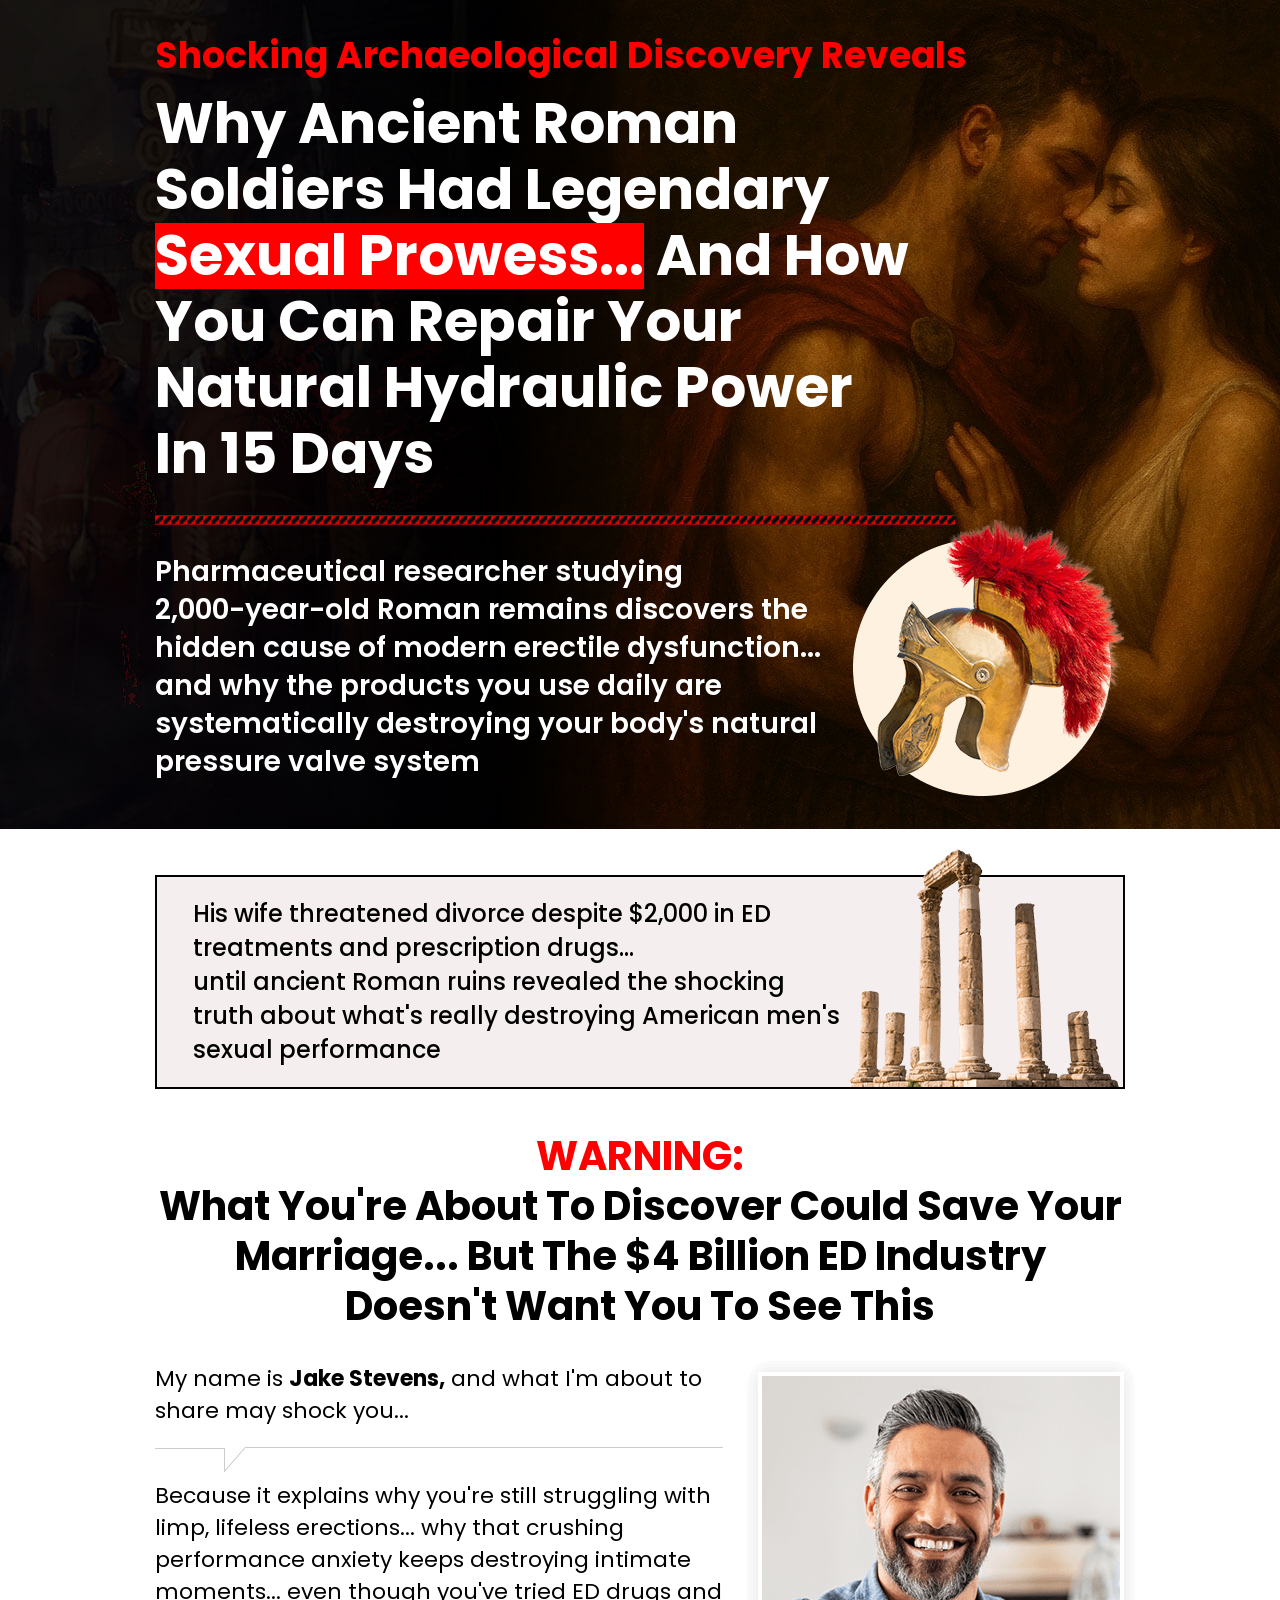
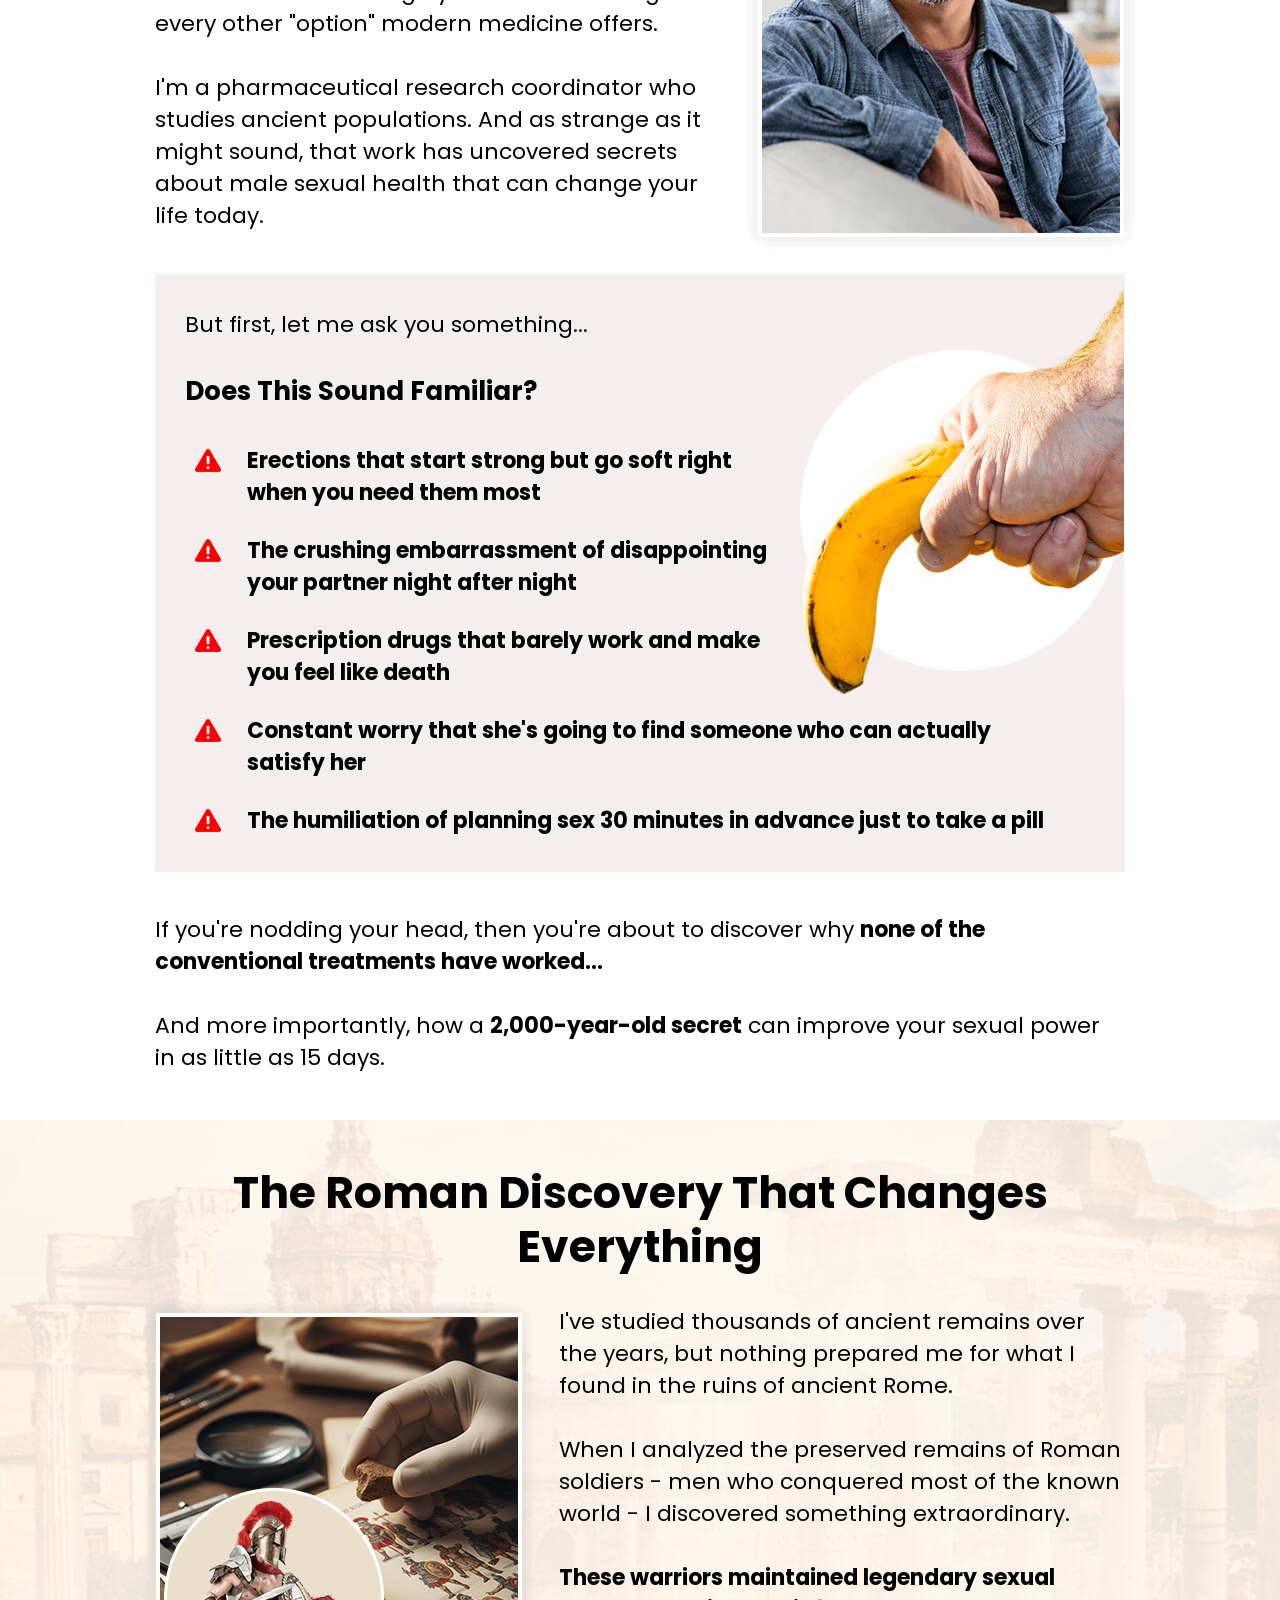
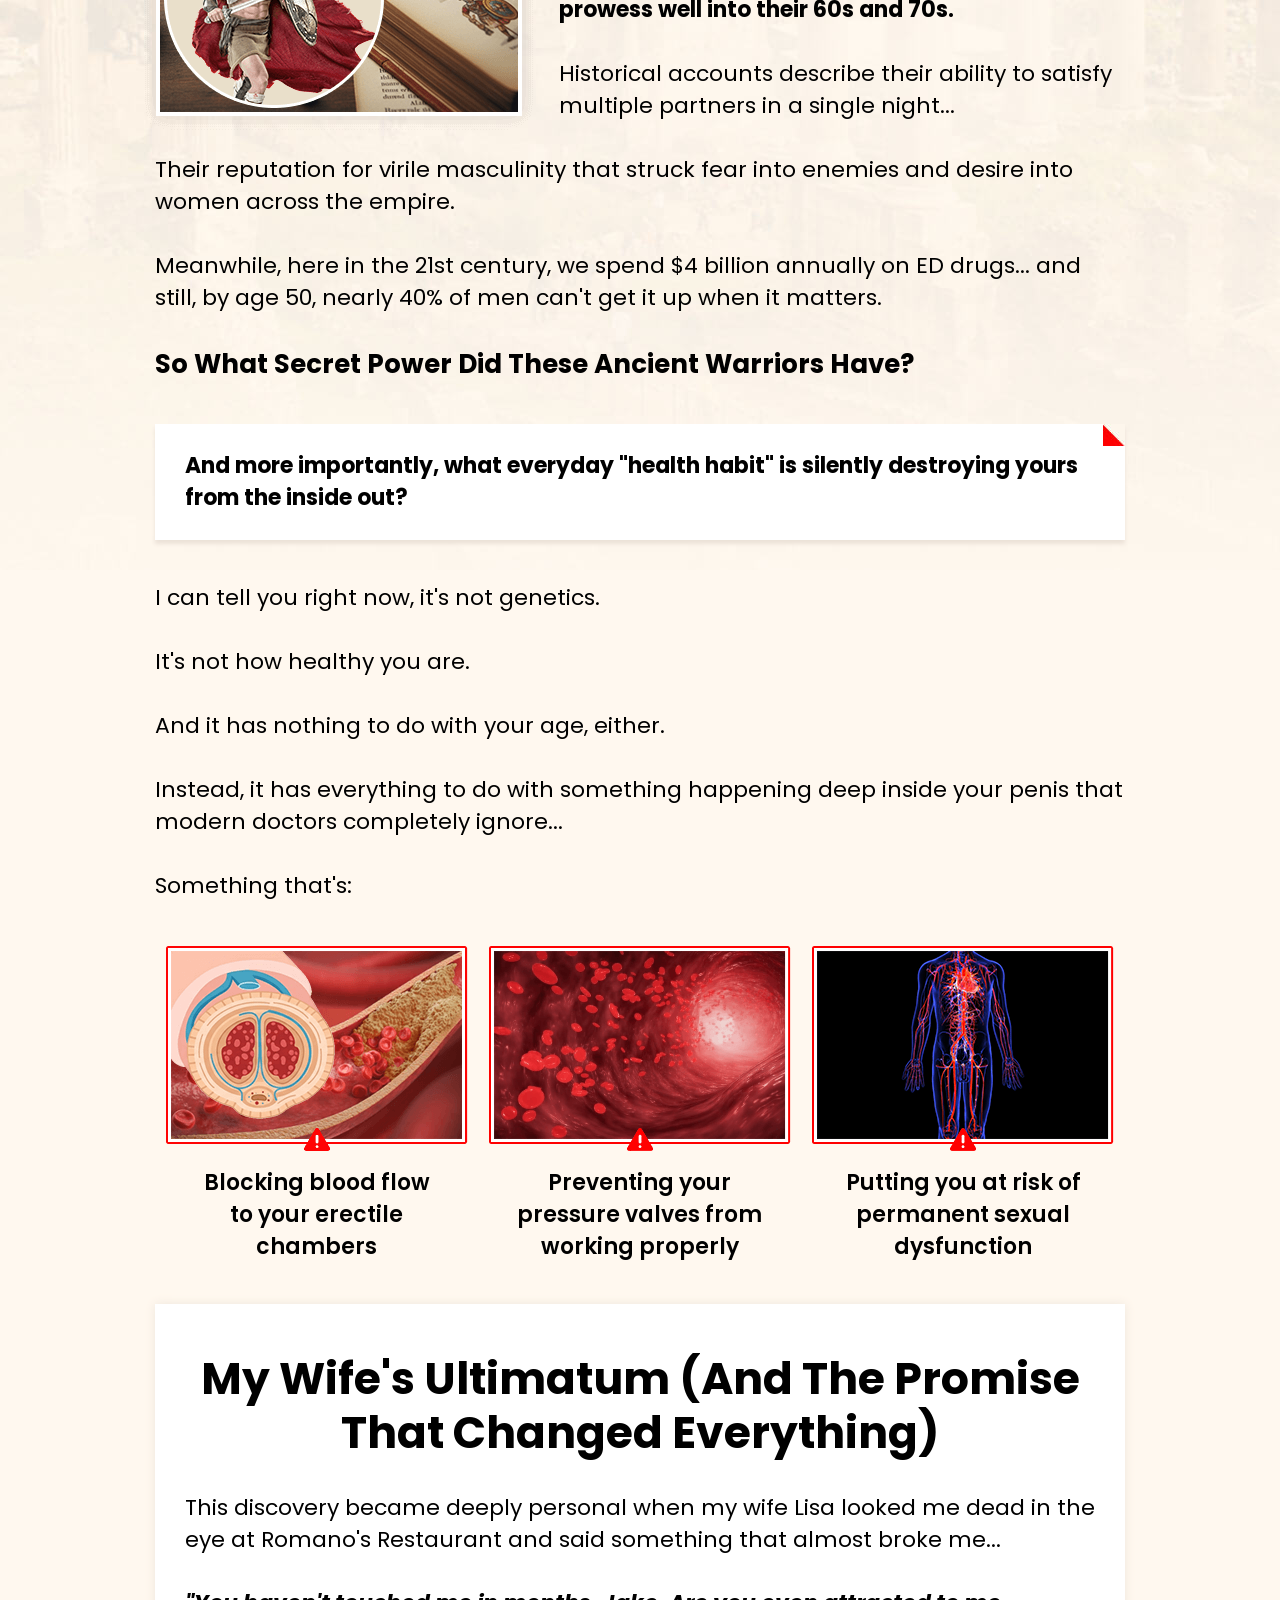
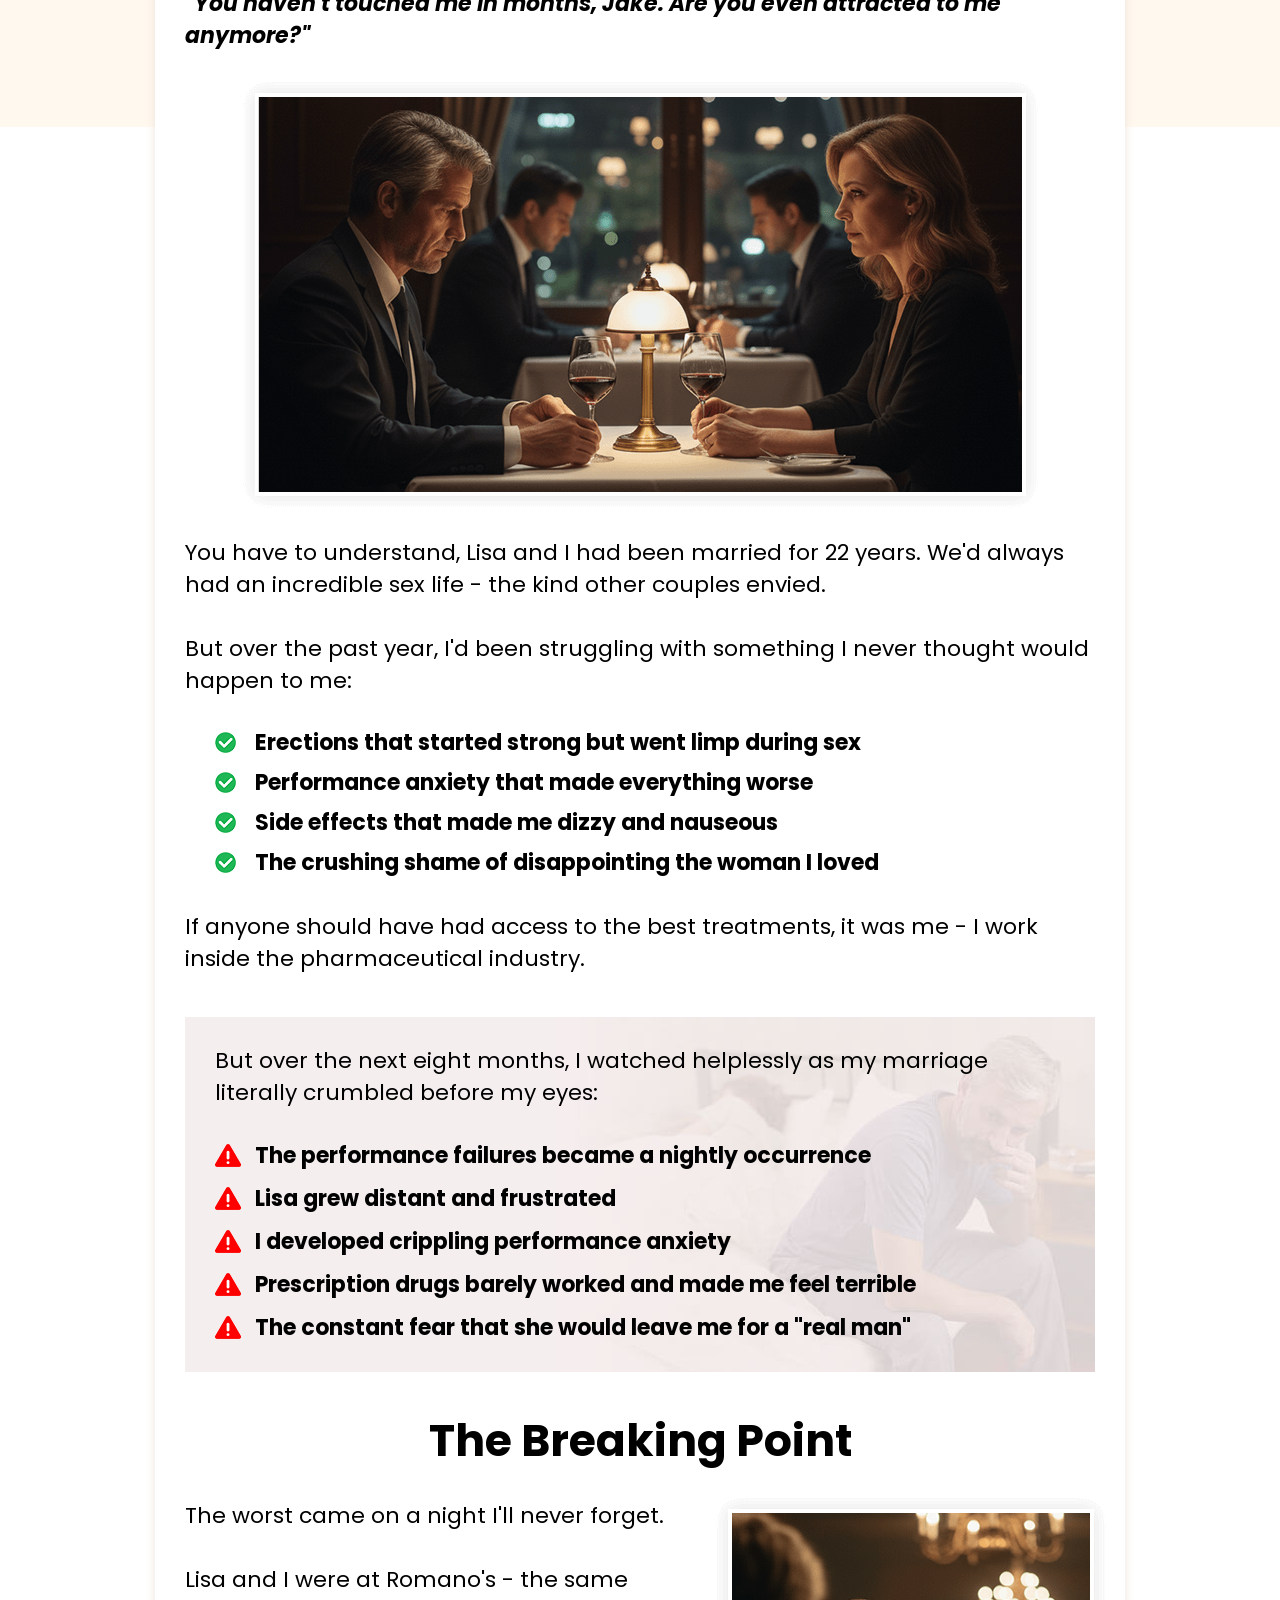
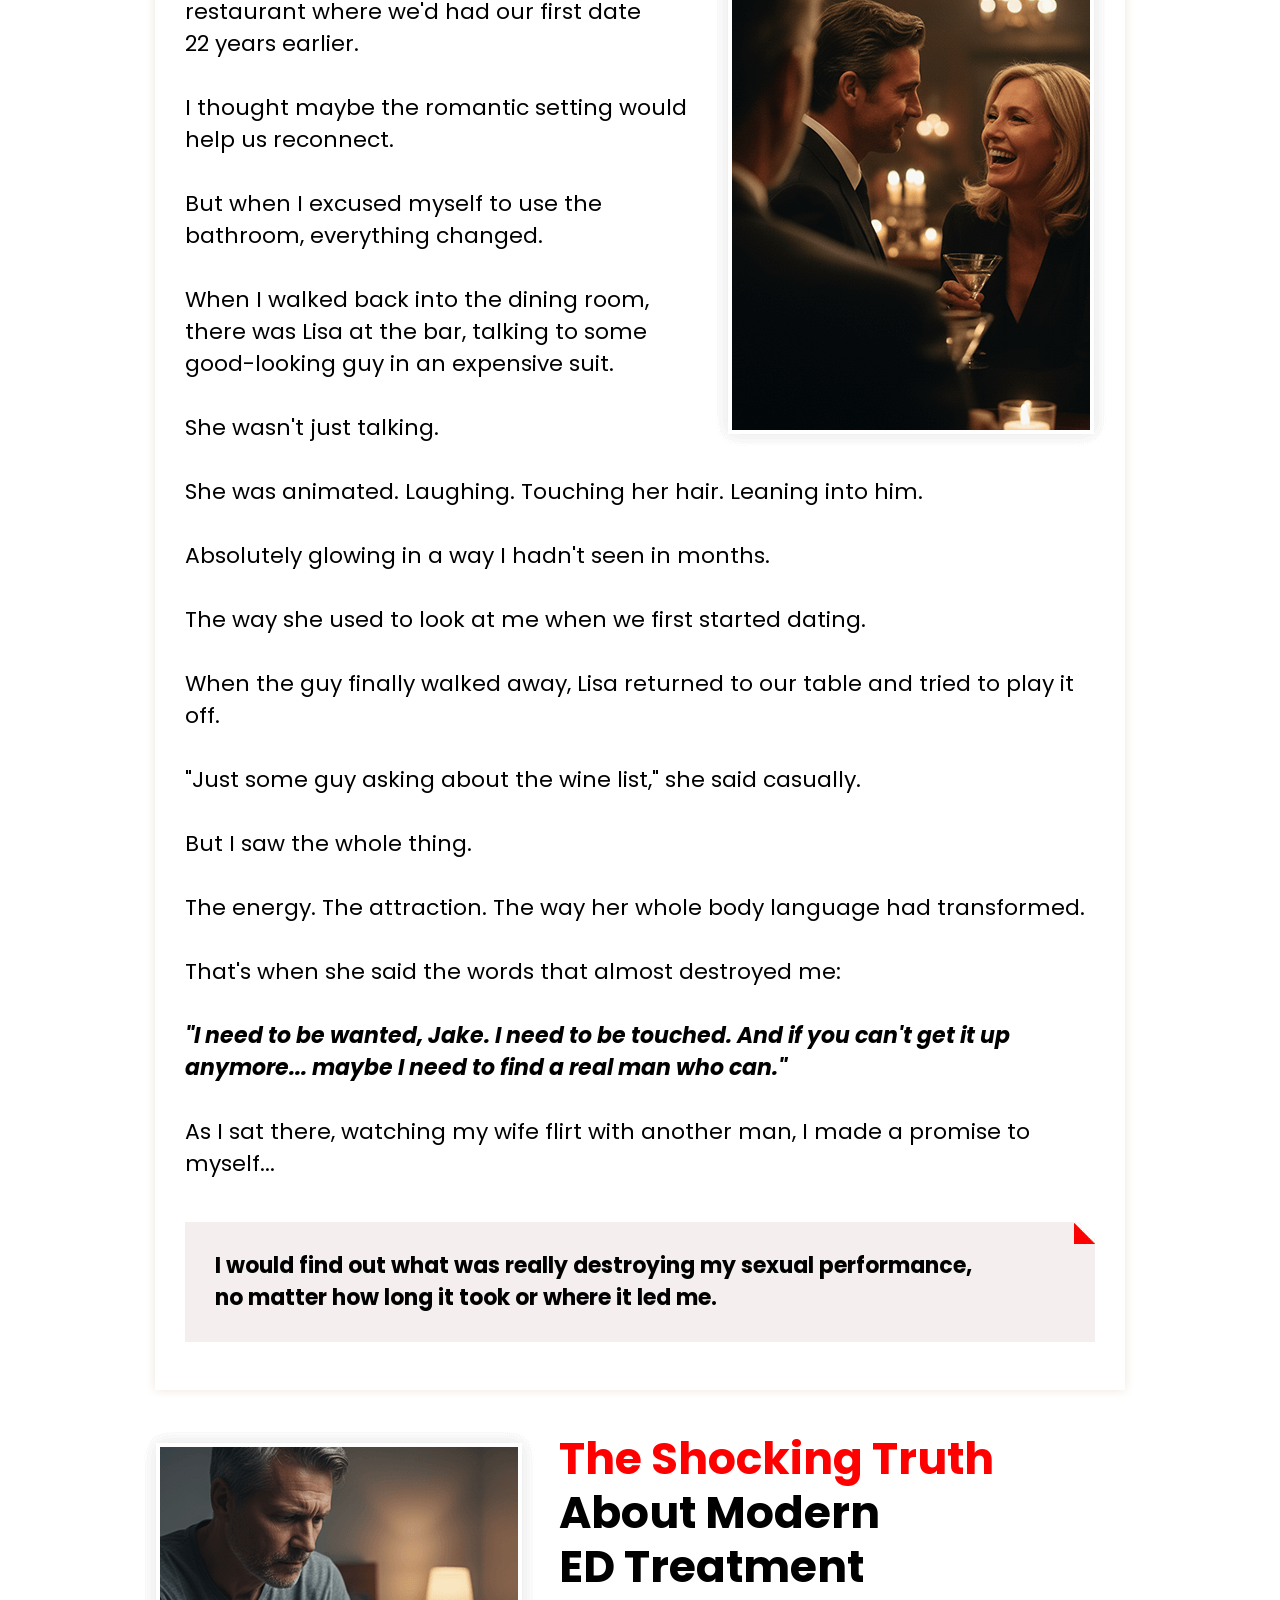
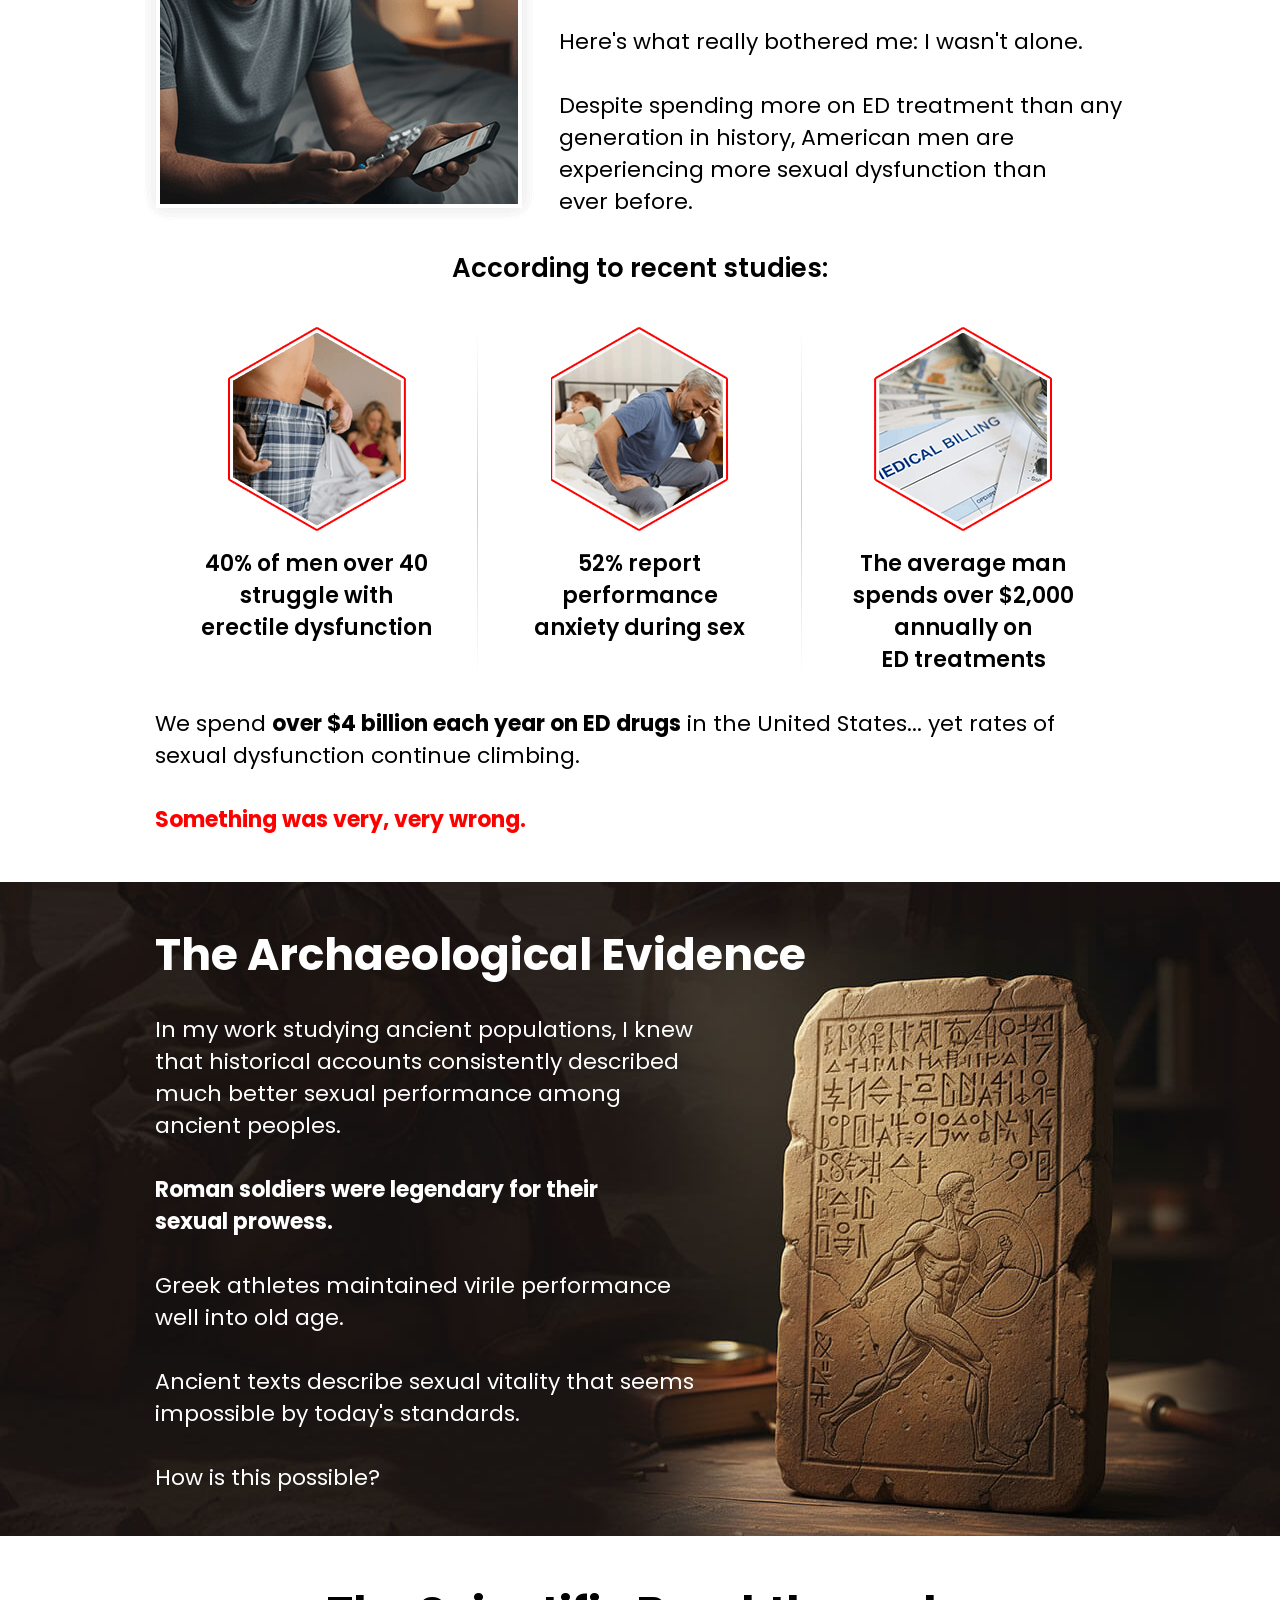
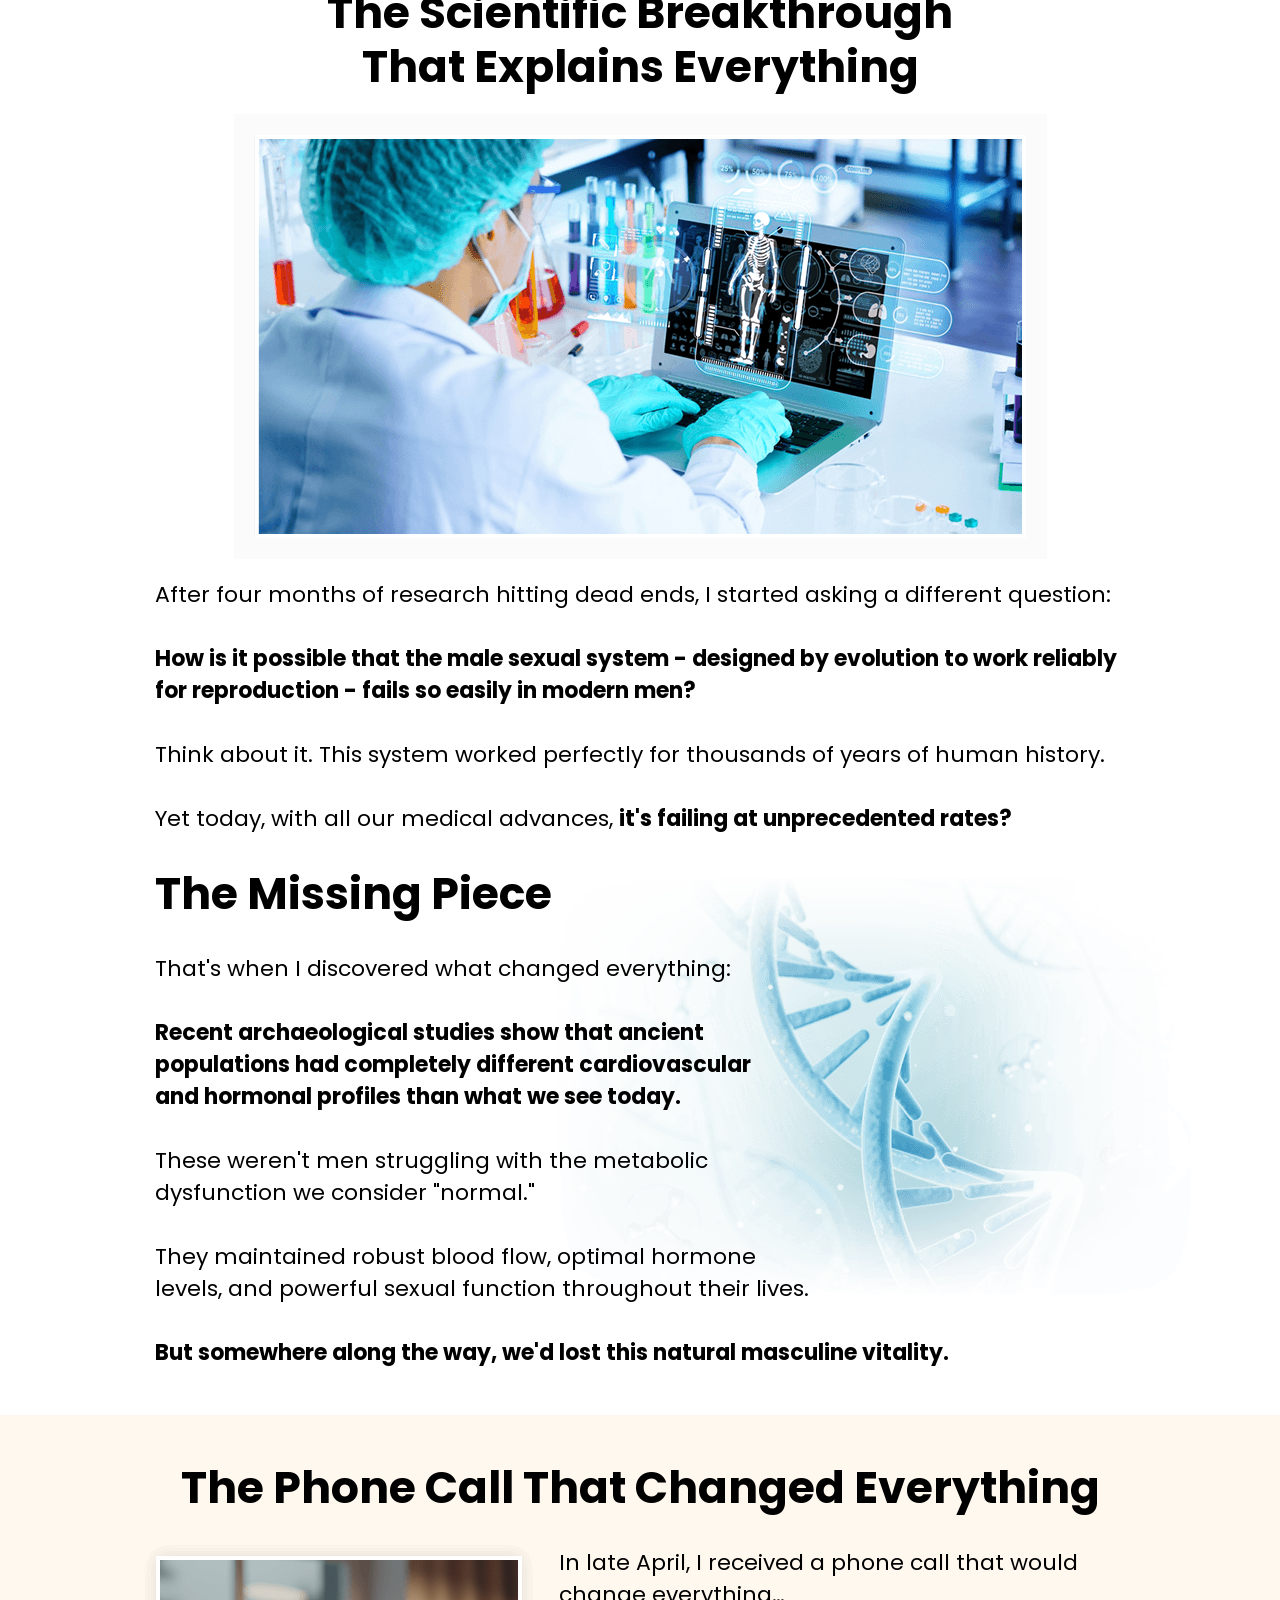
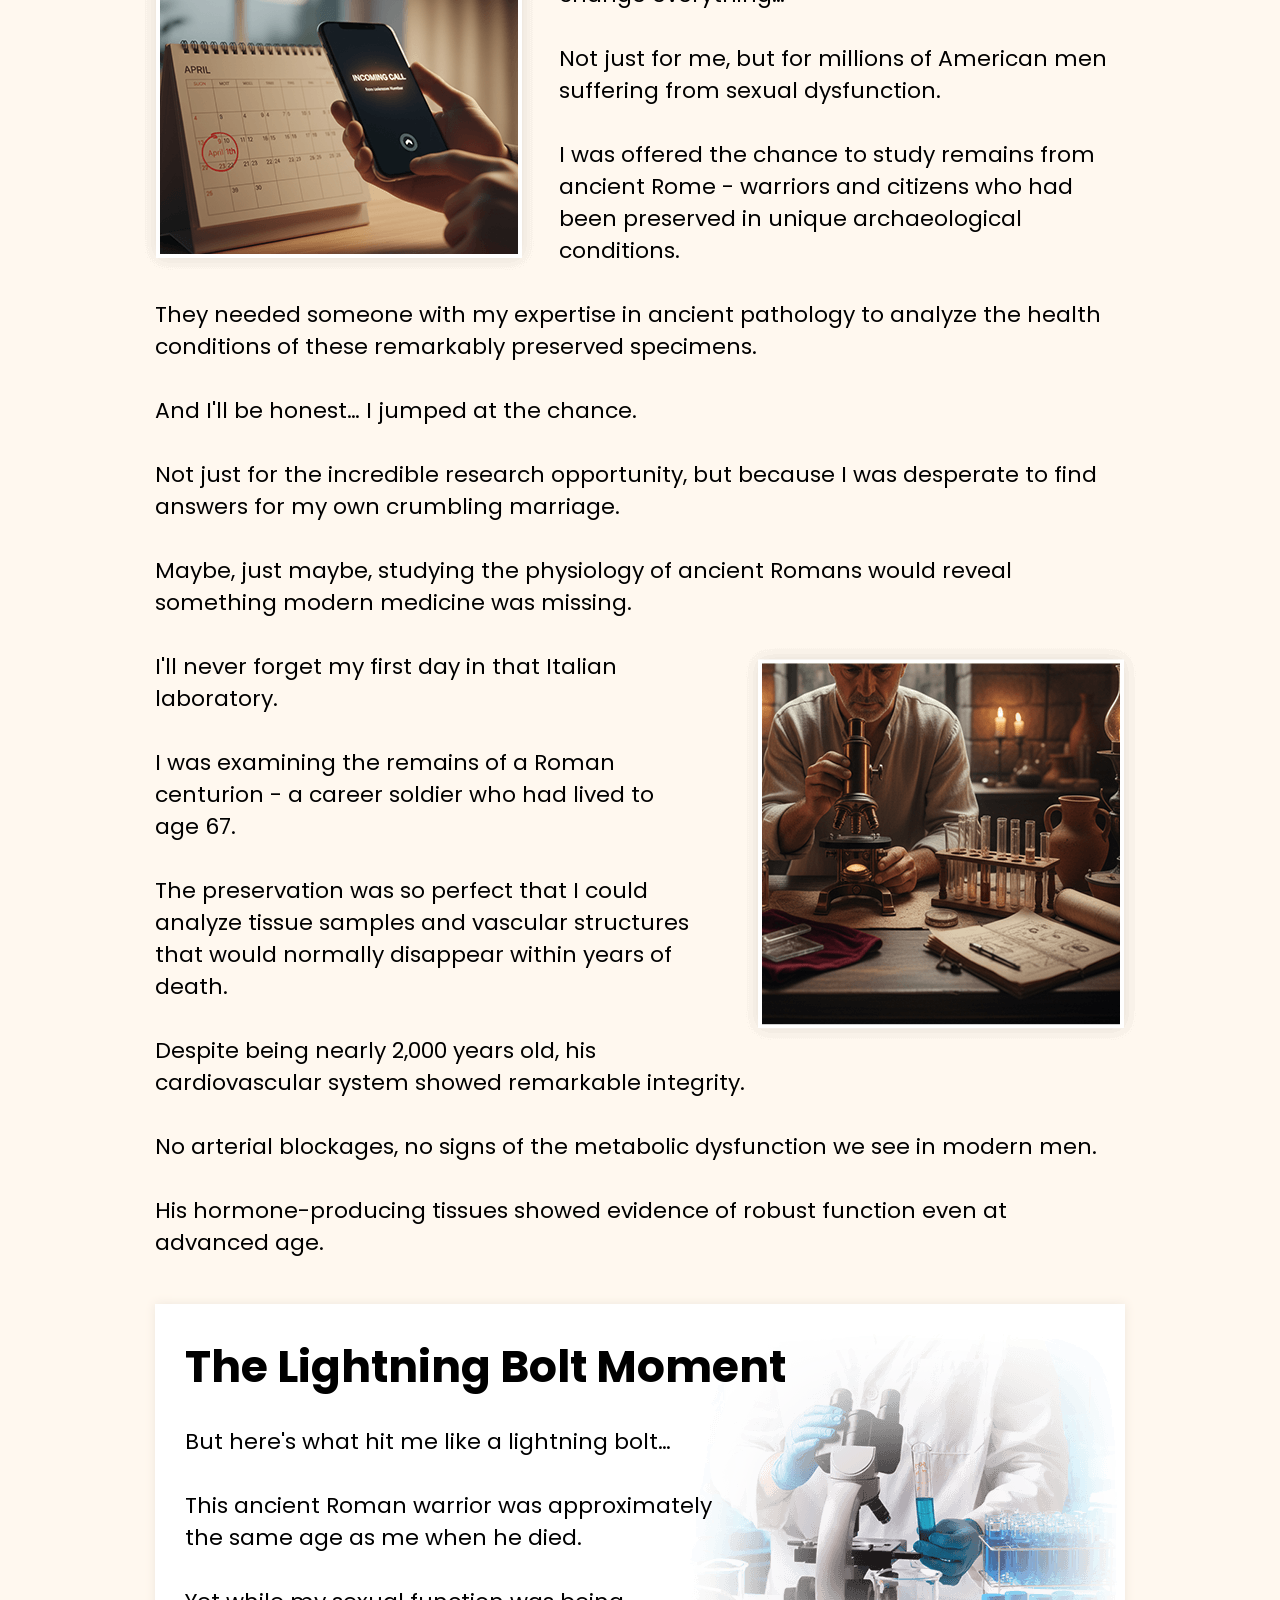
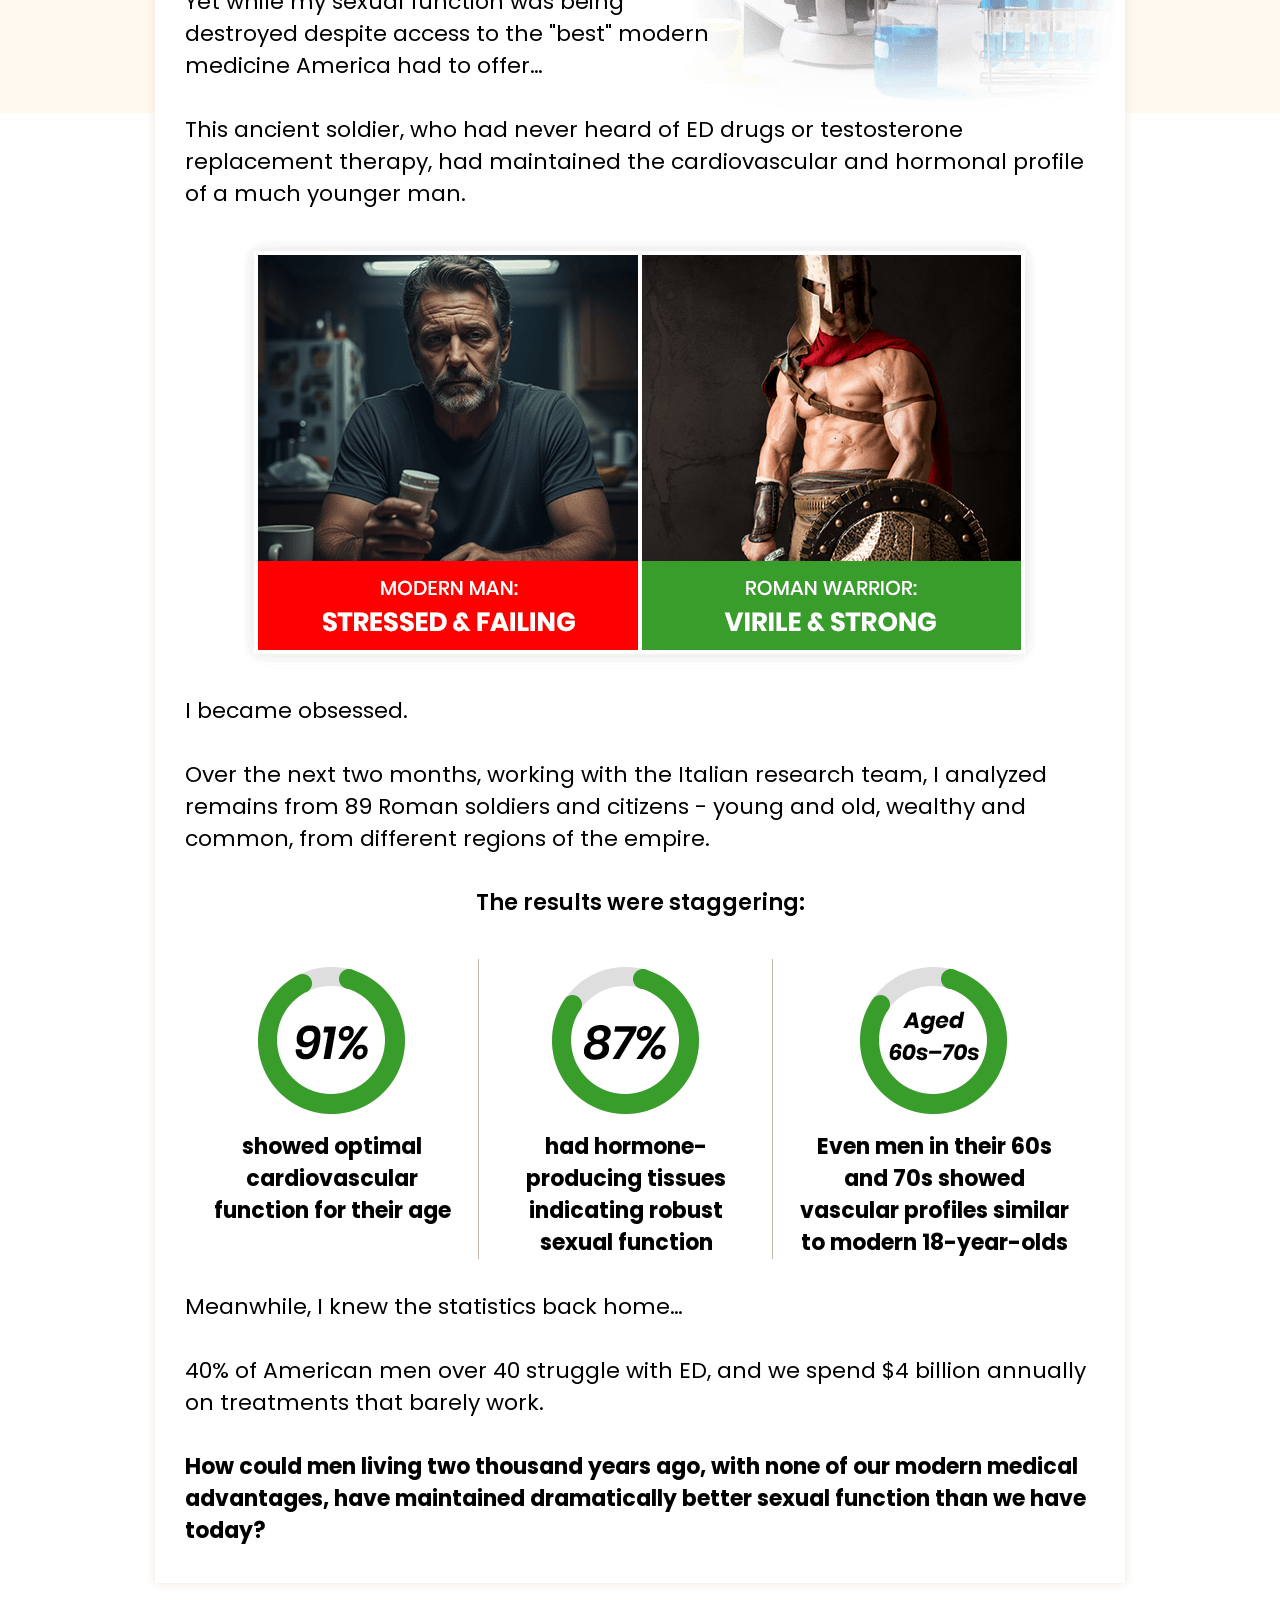
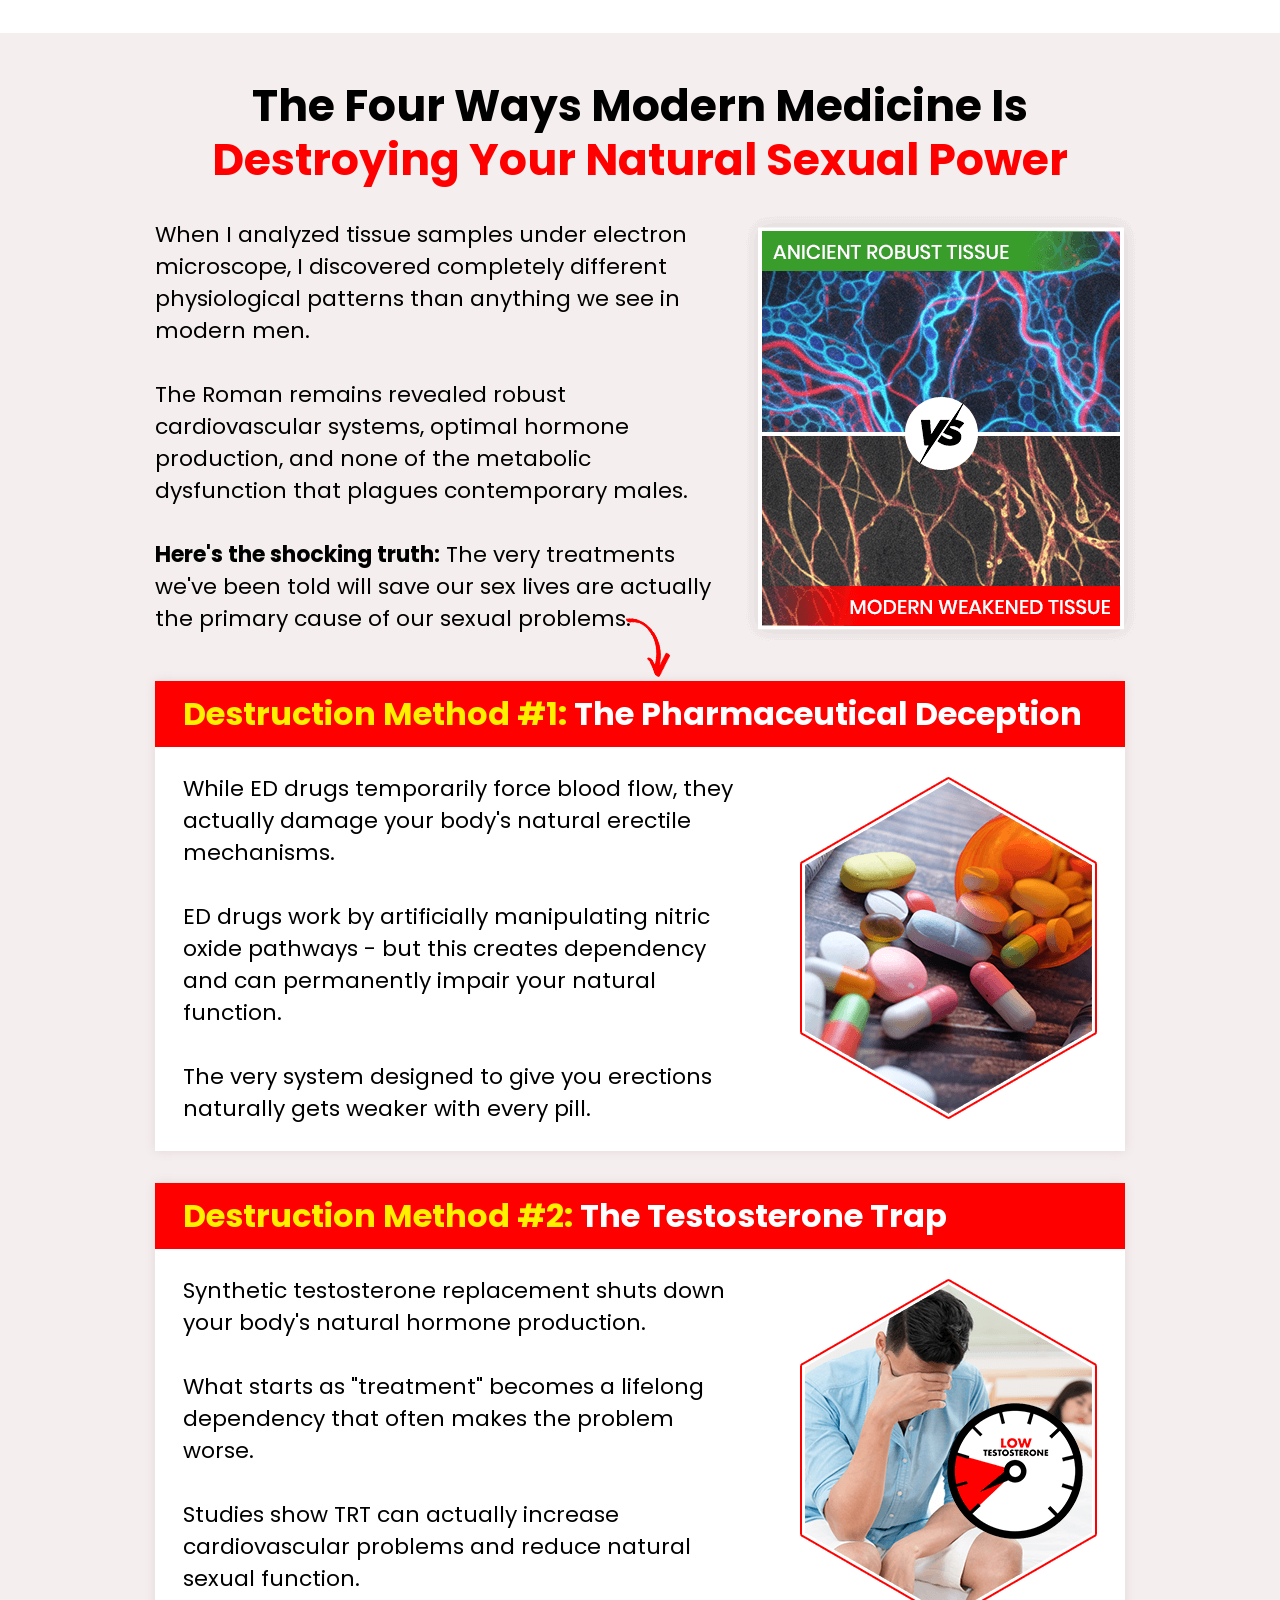
==== commit 82bb5190: "Update index.html" ====
--- a/alpha-men-support/index.html
+++ b/alpha-men-support/index.html
@@ -430,7 +430,7 @@
                     </li>
                     <li>
                         <img src="images/s8bxlimg3.png" alt="" class="s8bxlimg" width="152" height="156">
-                        <p>Even men in their 60s and 70s showed vascular profiles similar to modern 30-year-olds</p>
+                        <p>Even men in their 60s and 70s showed vascular profiles similar to modern 18-year-olds</p>
                     </li>
                 </ul>
 
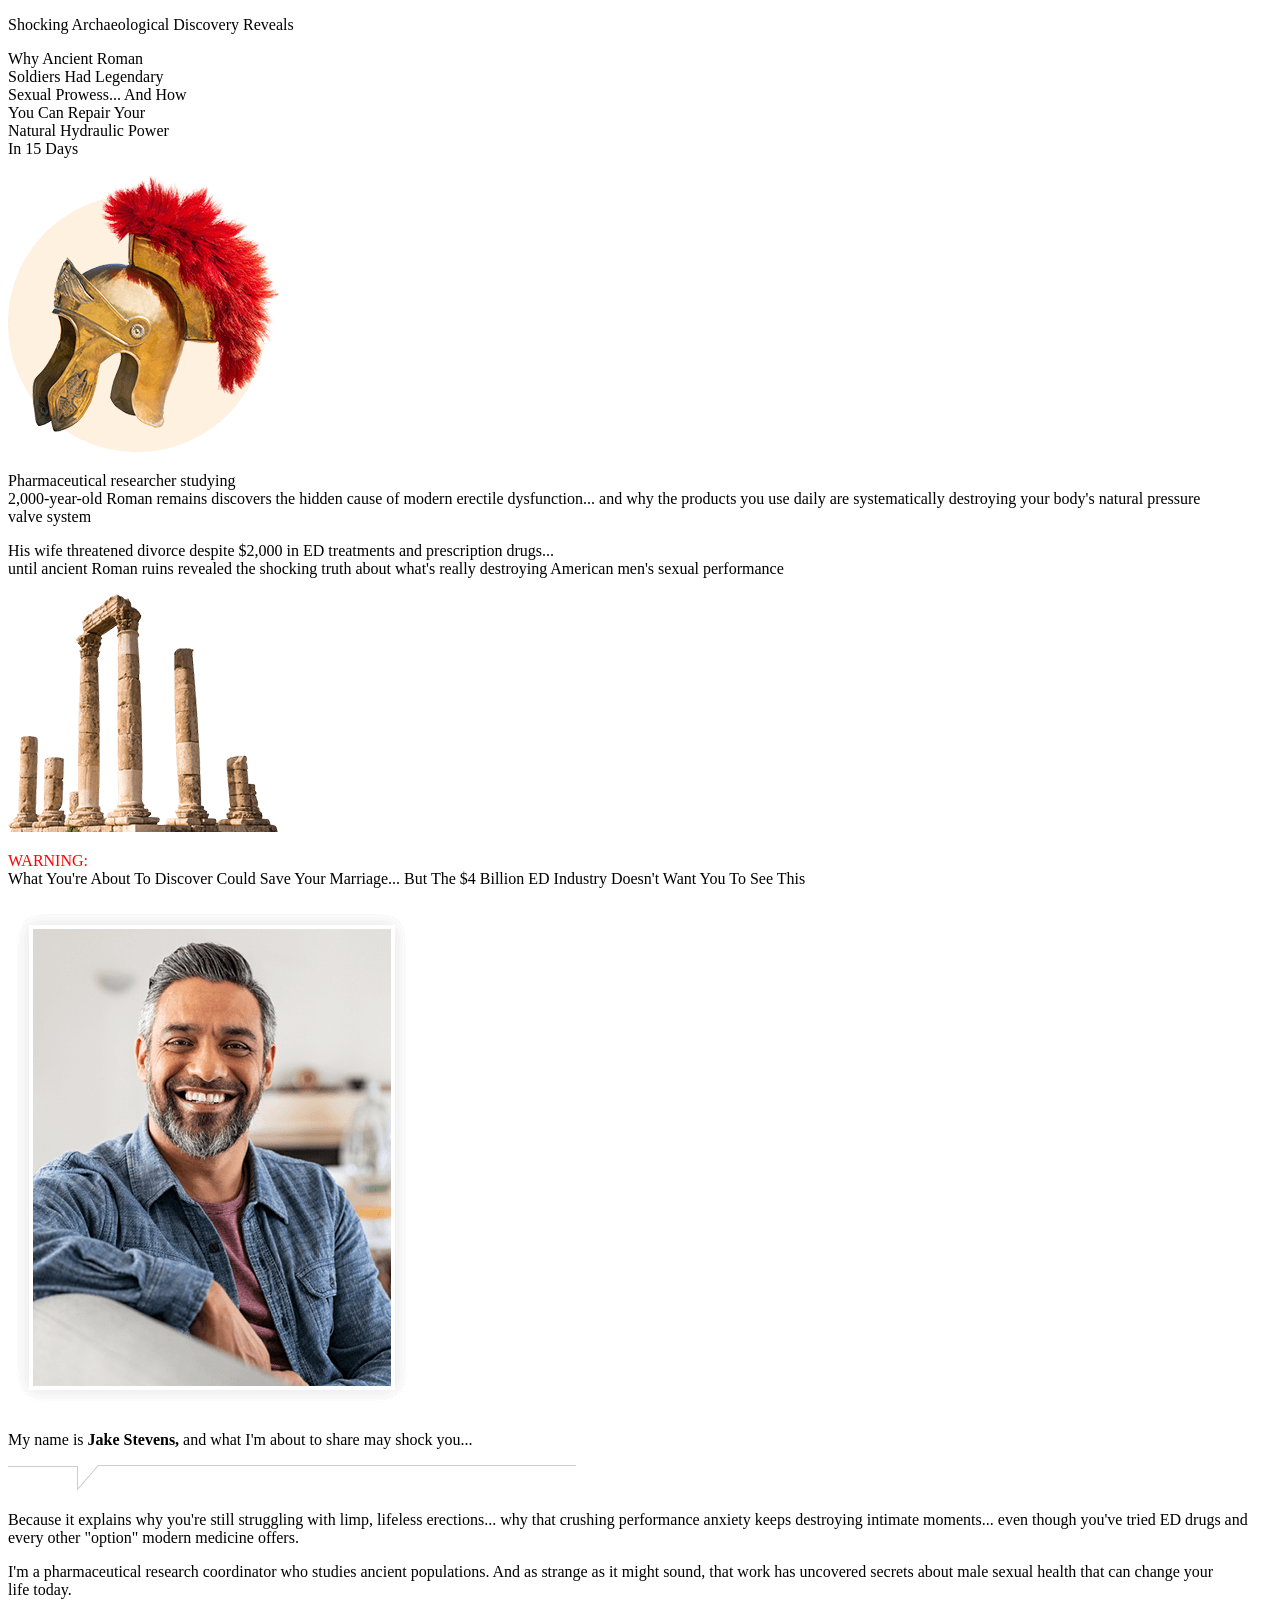
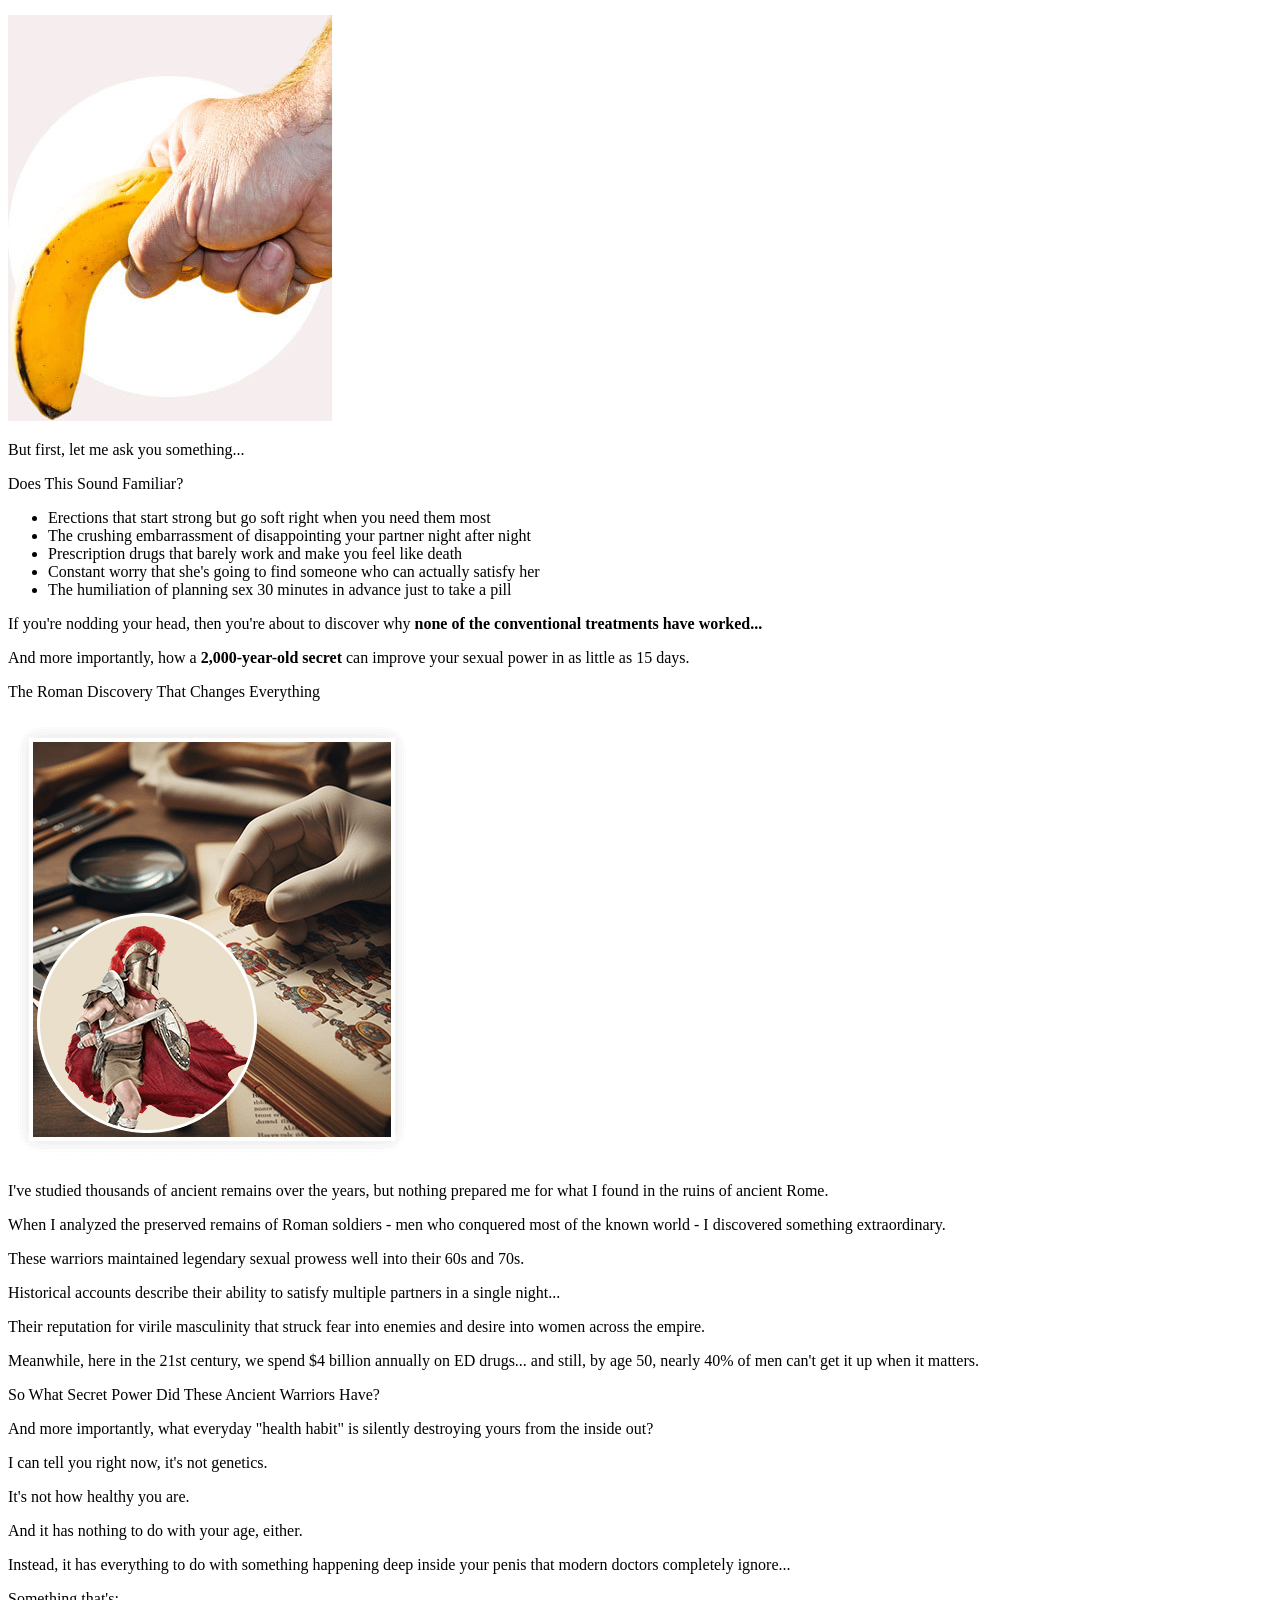
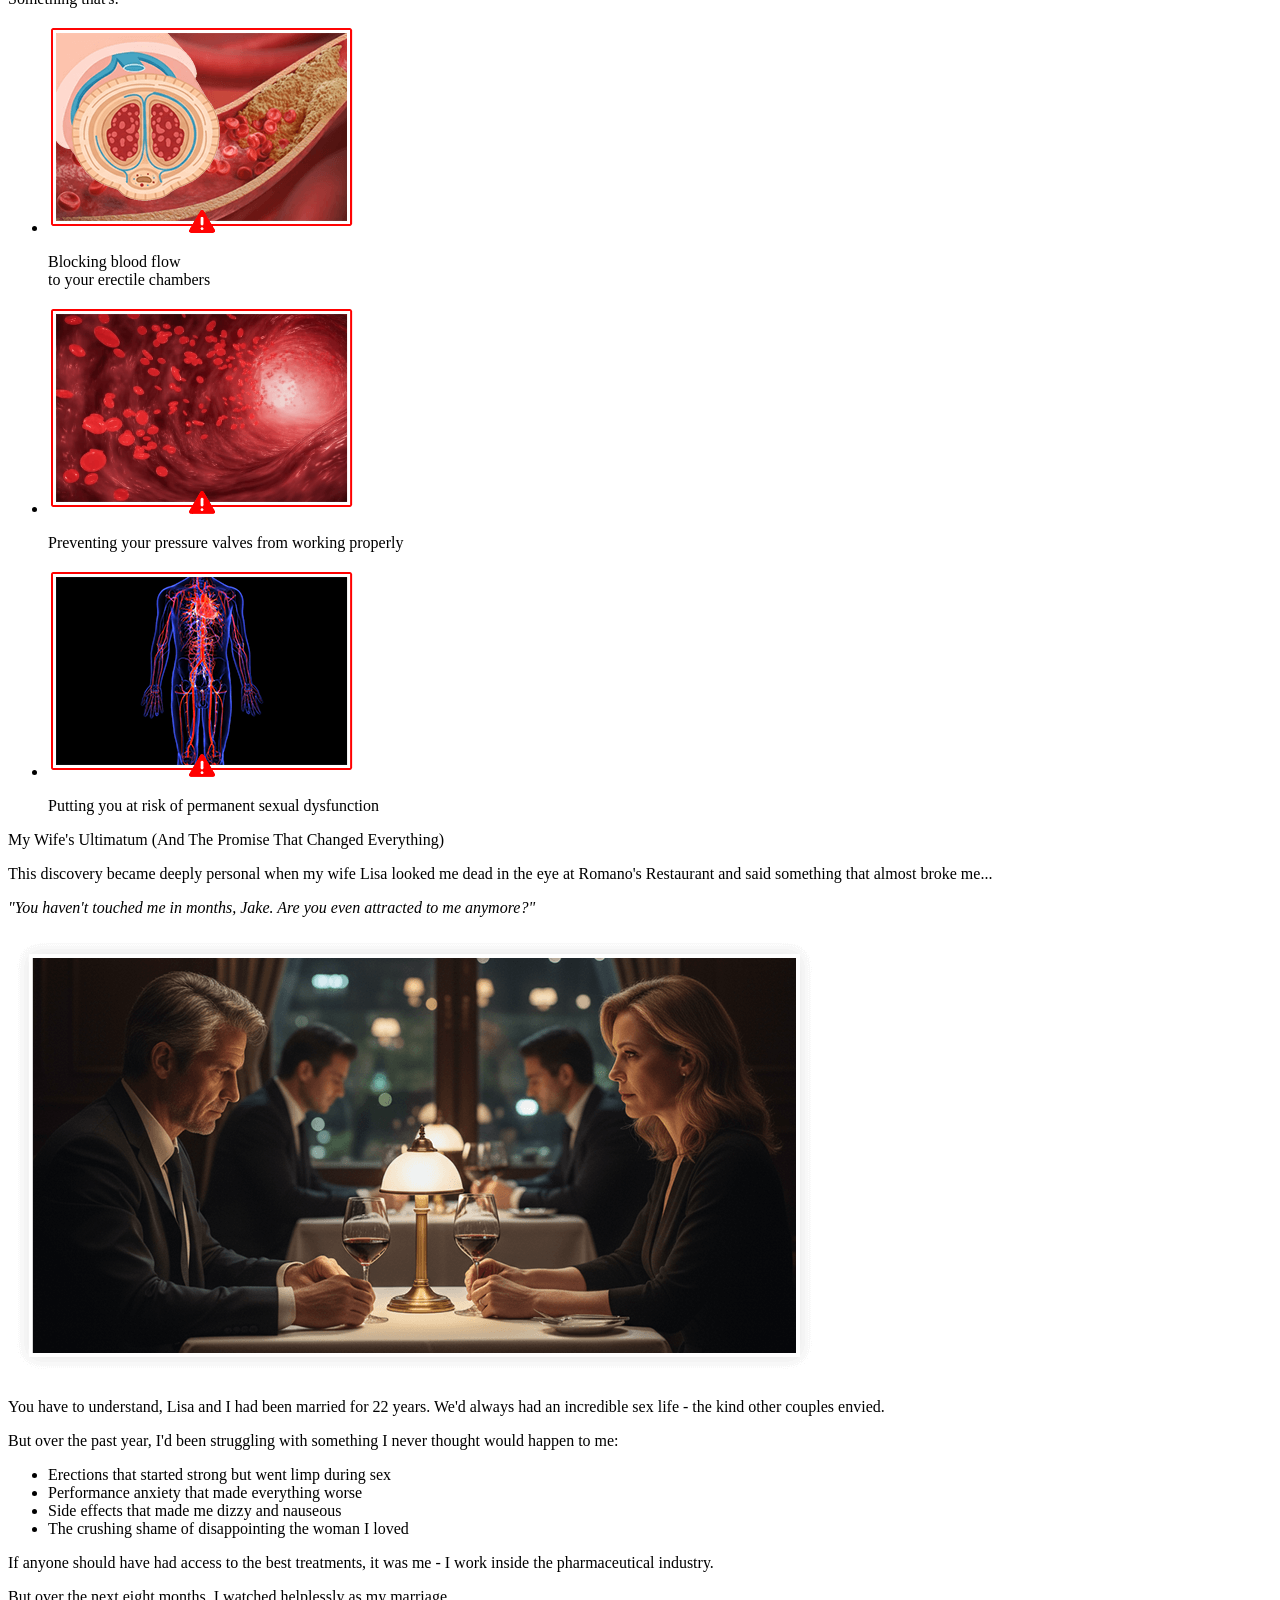
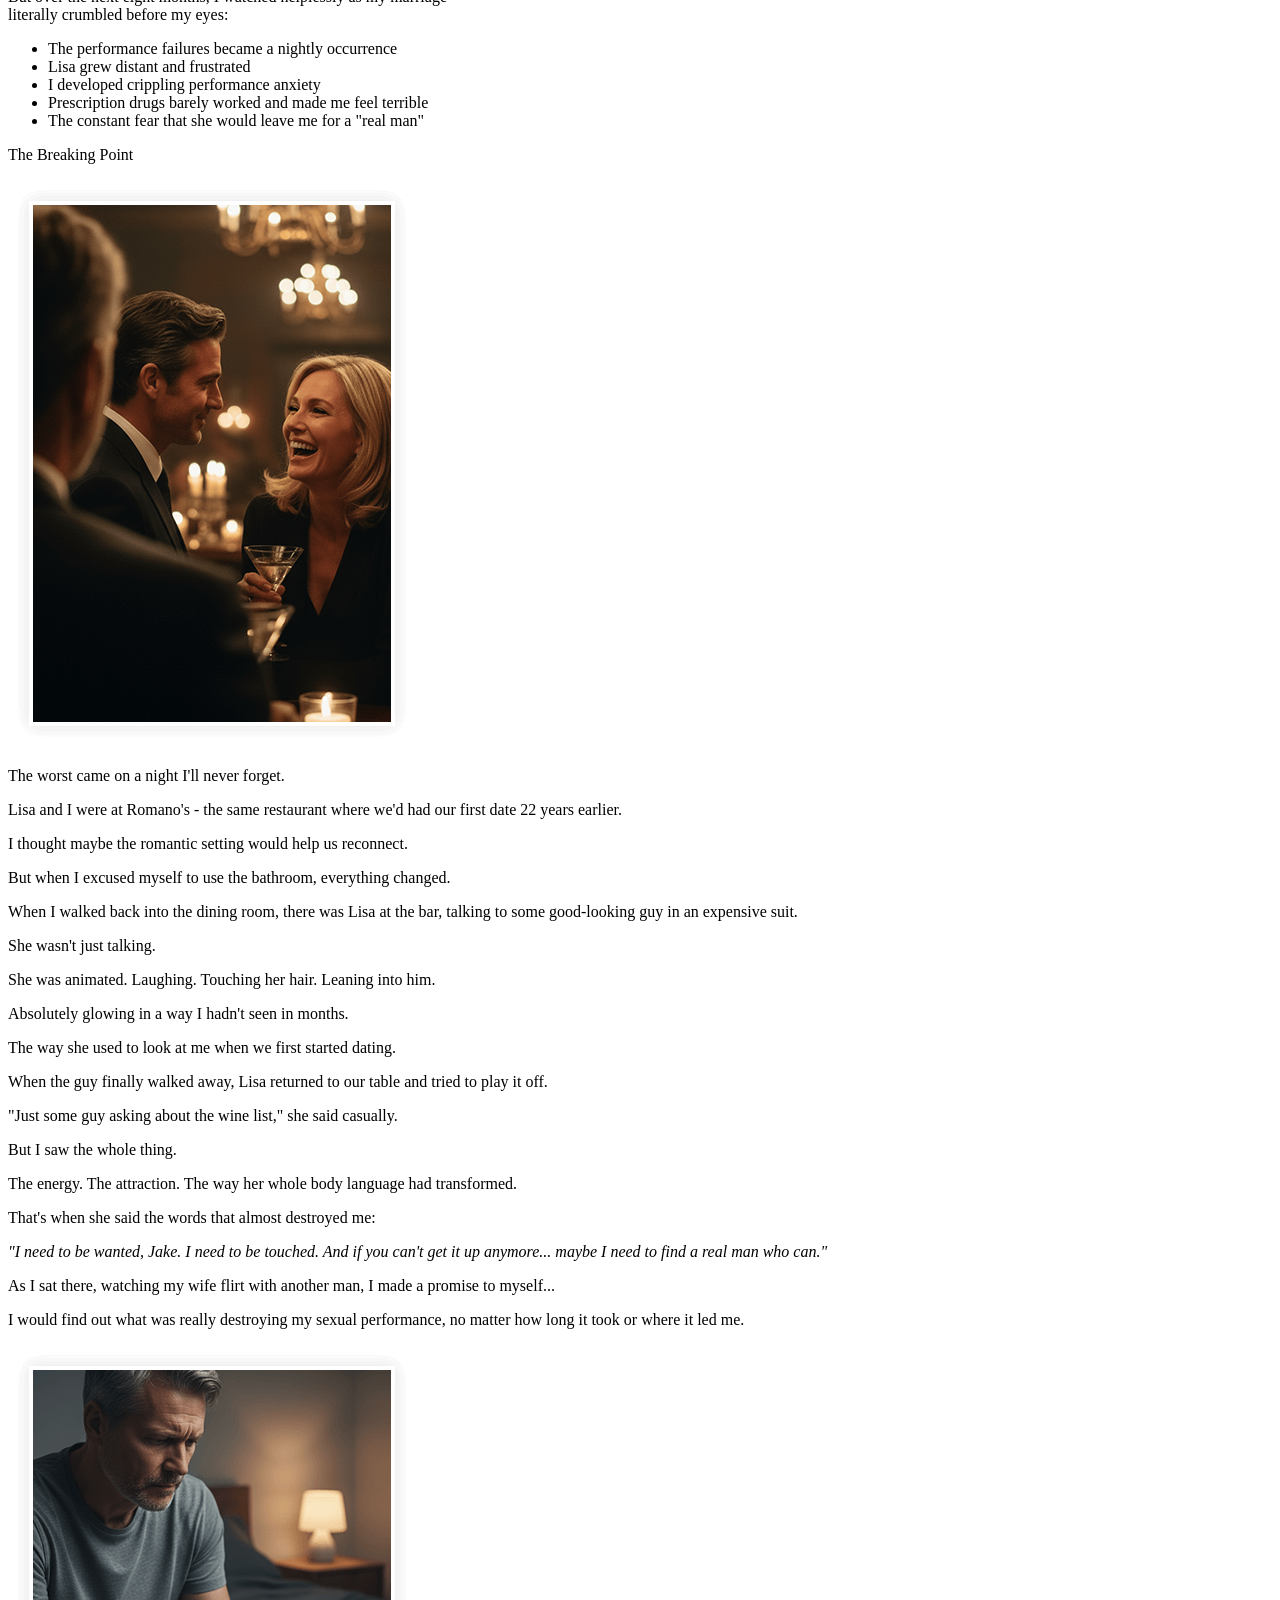
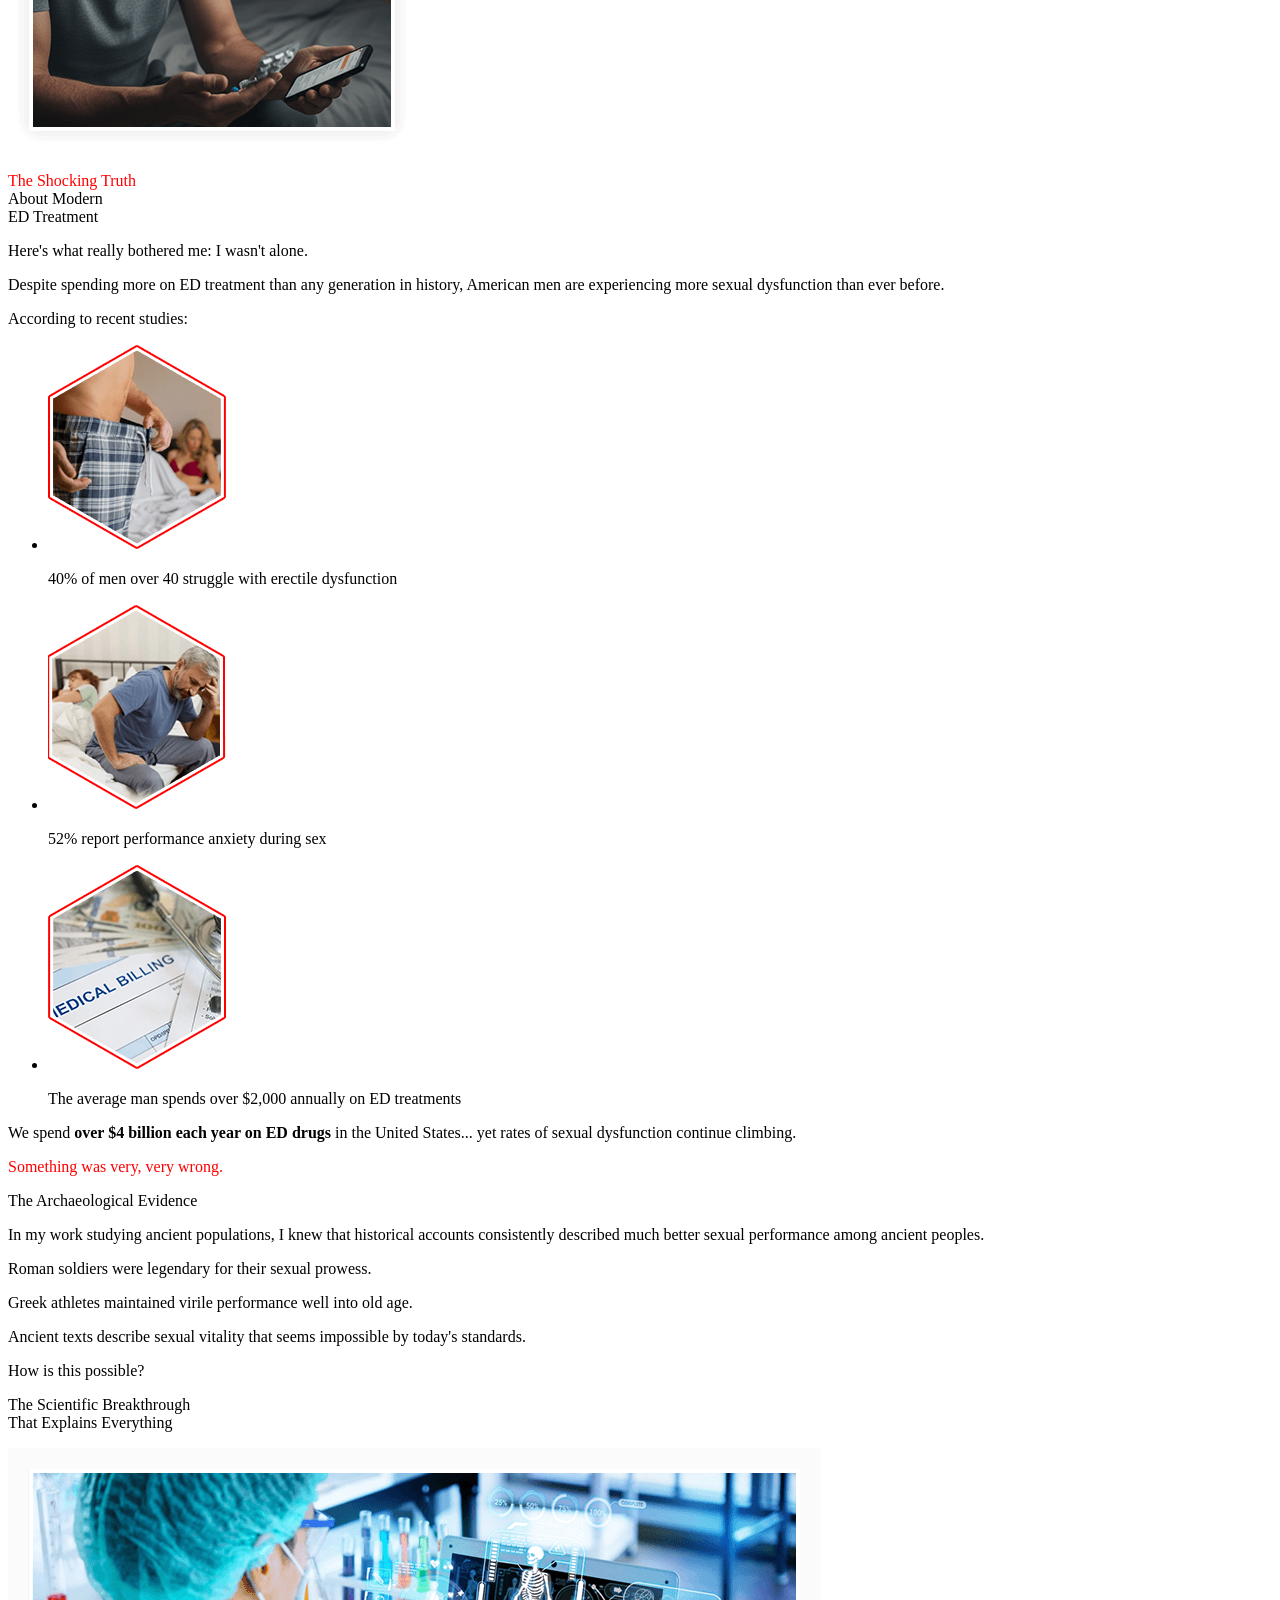
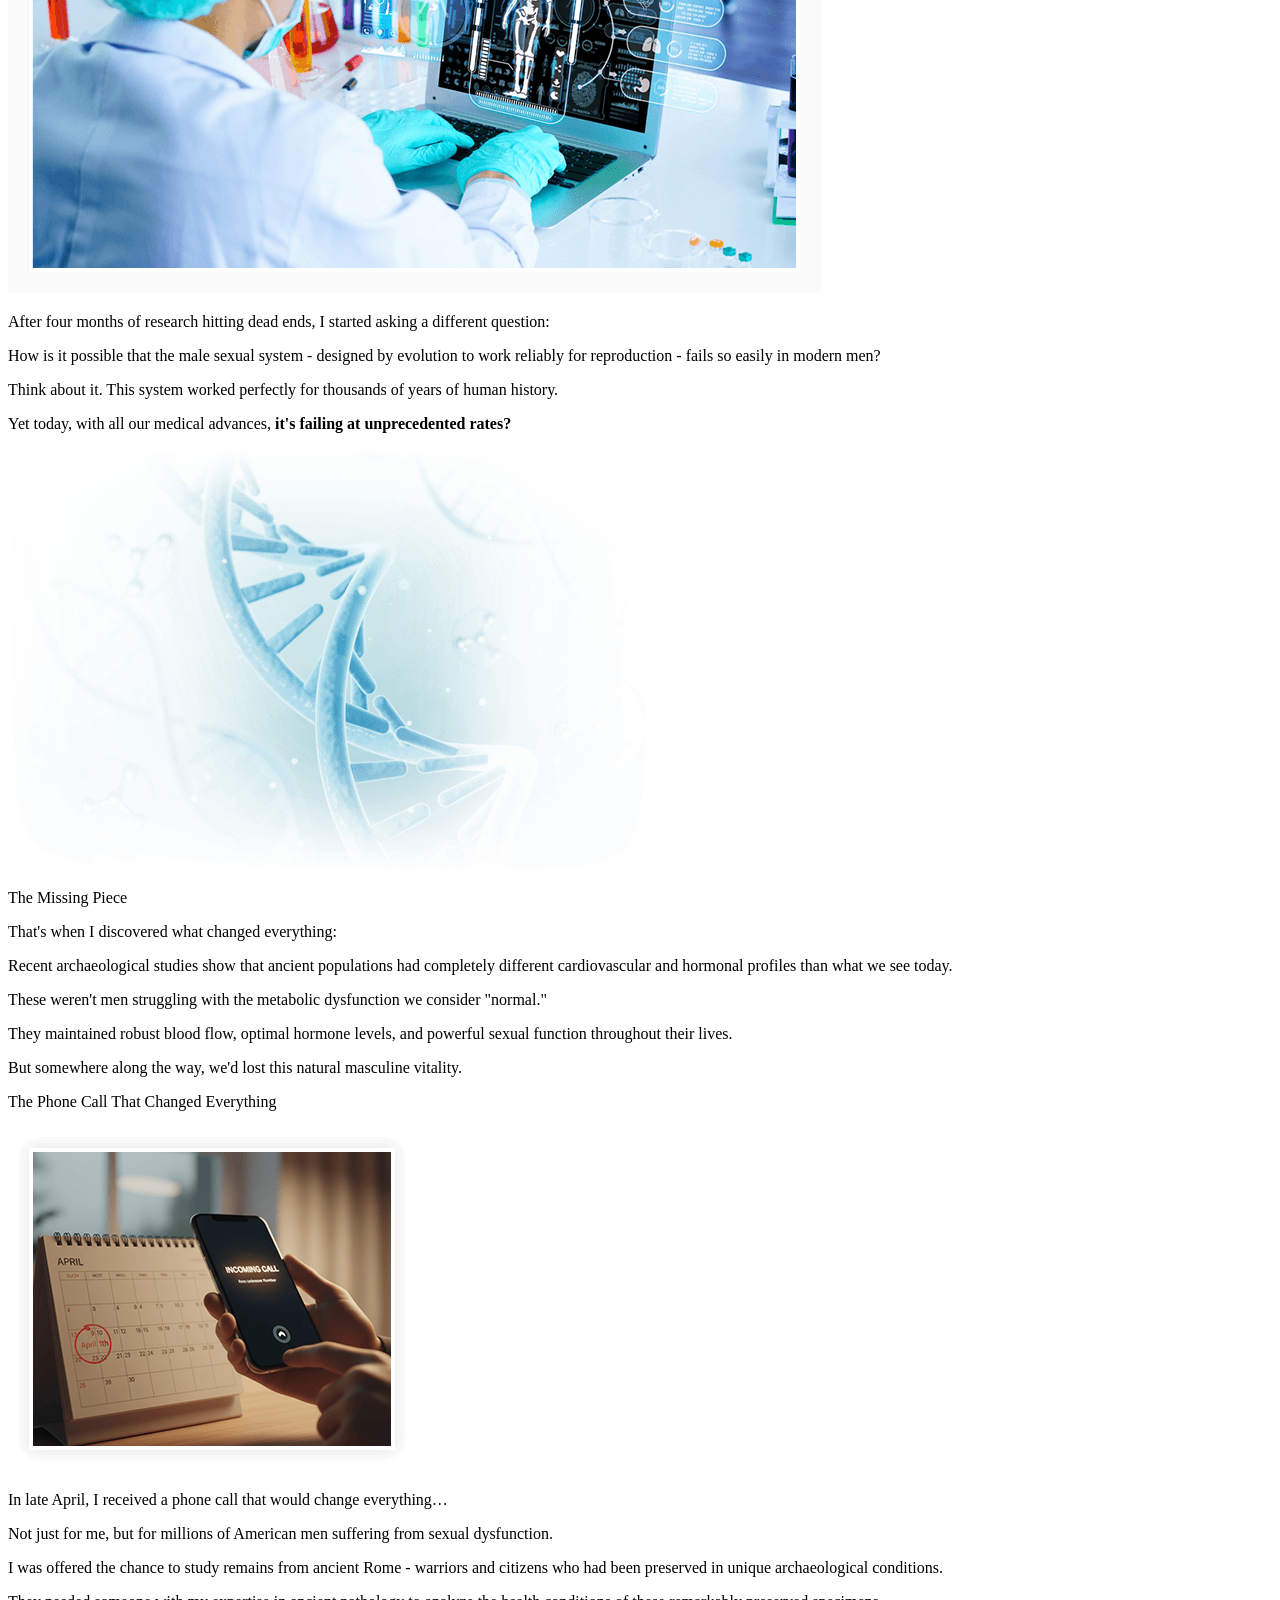
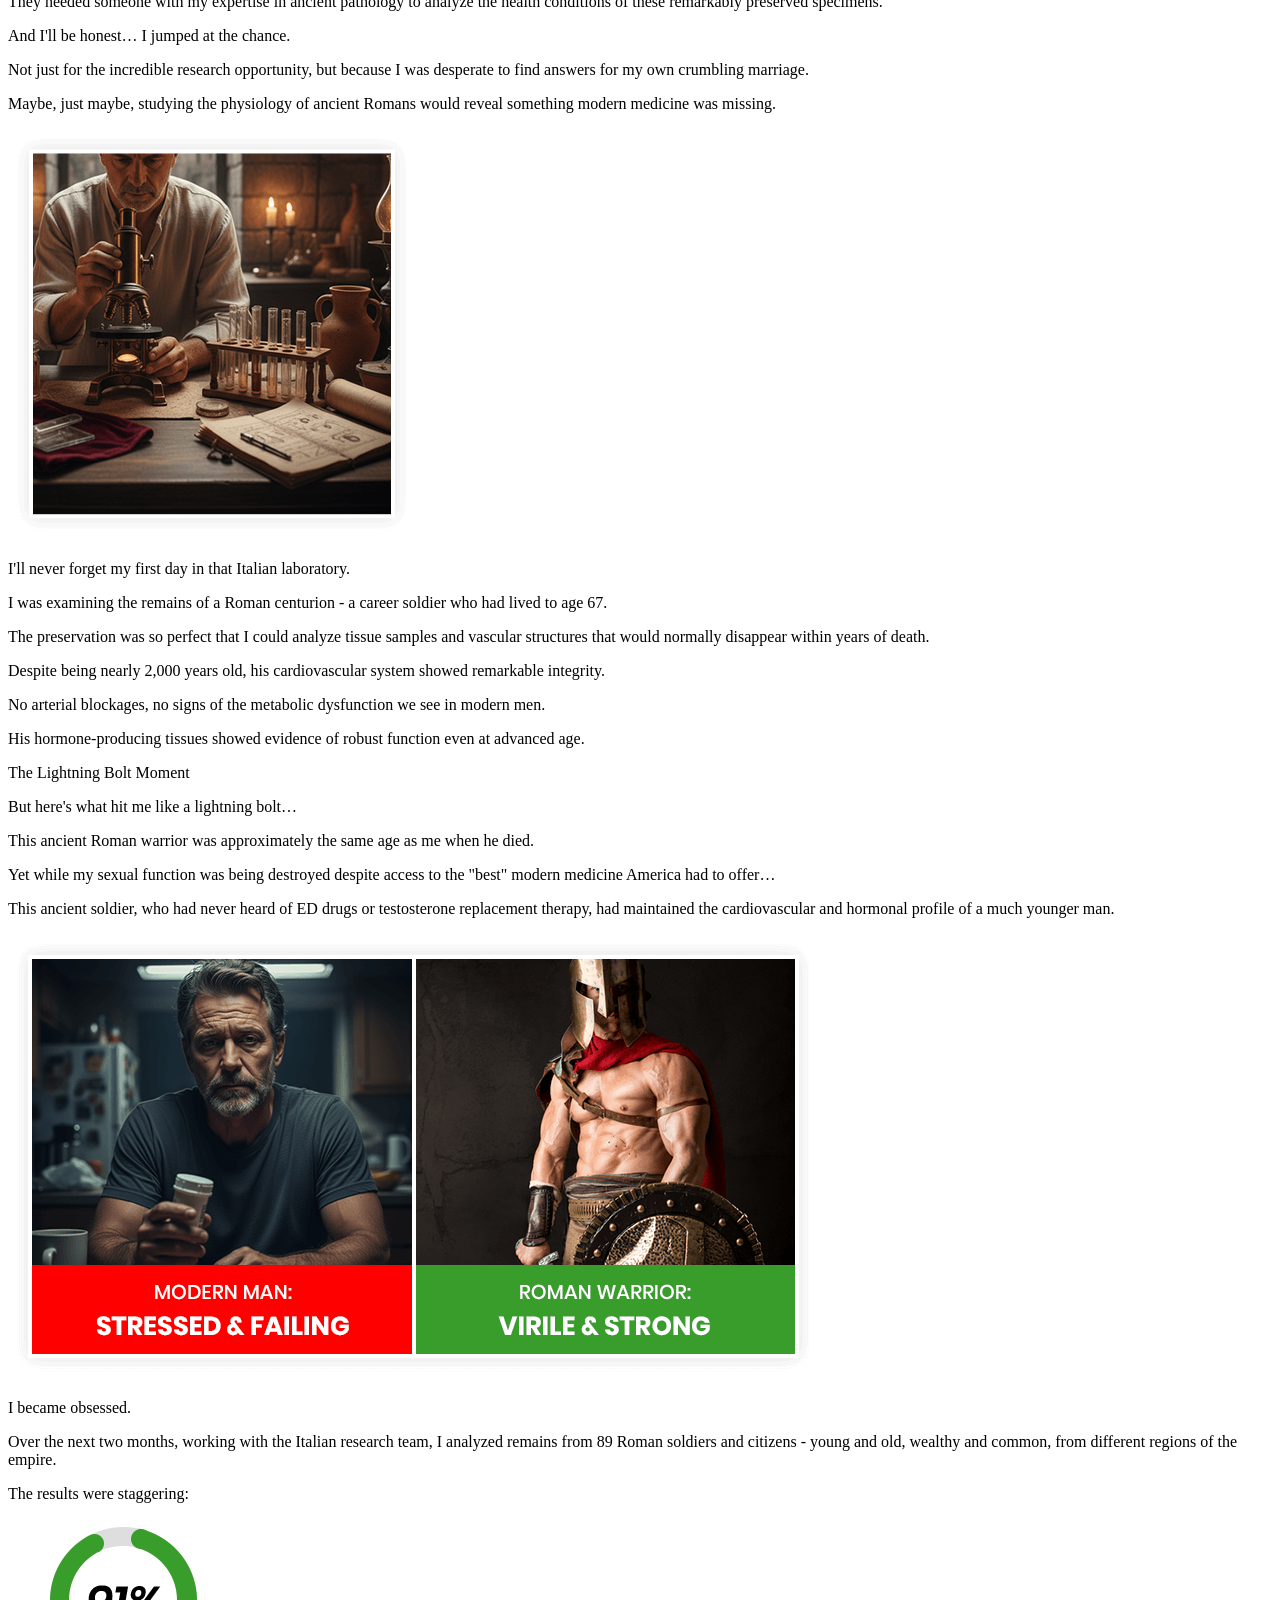
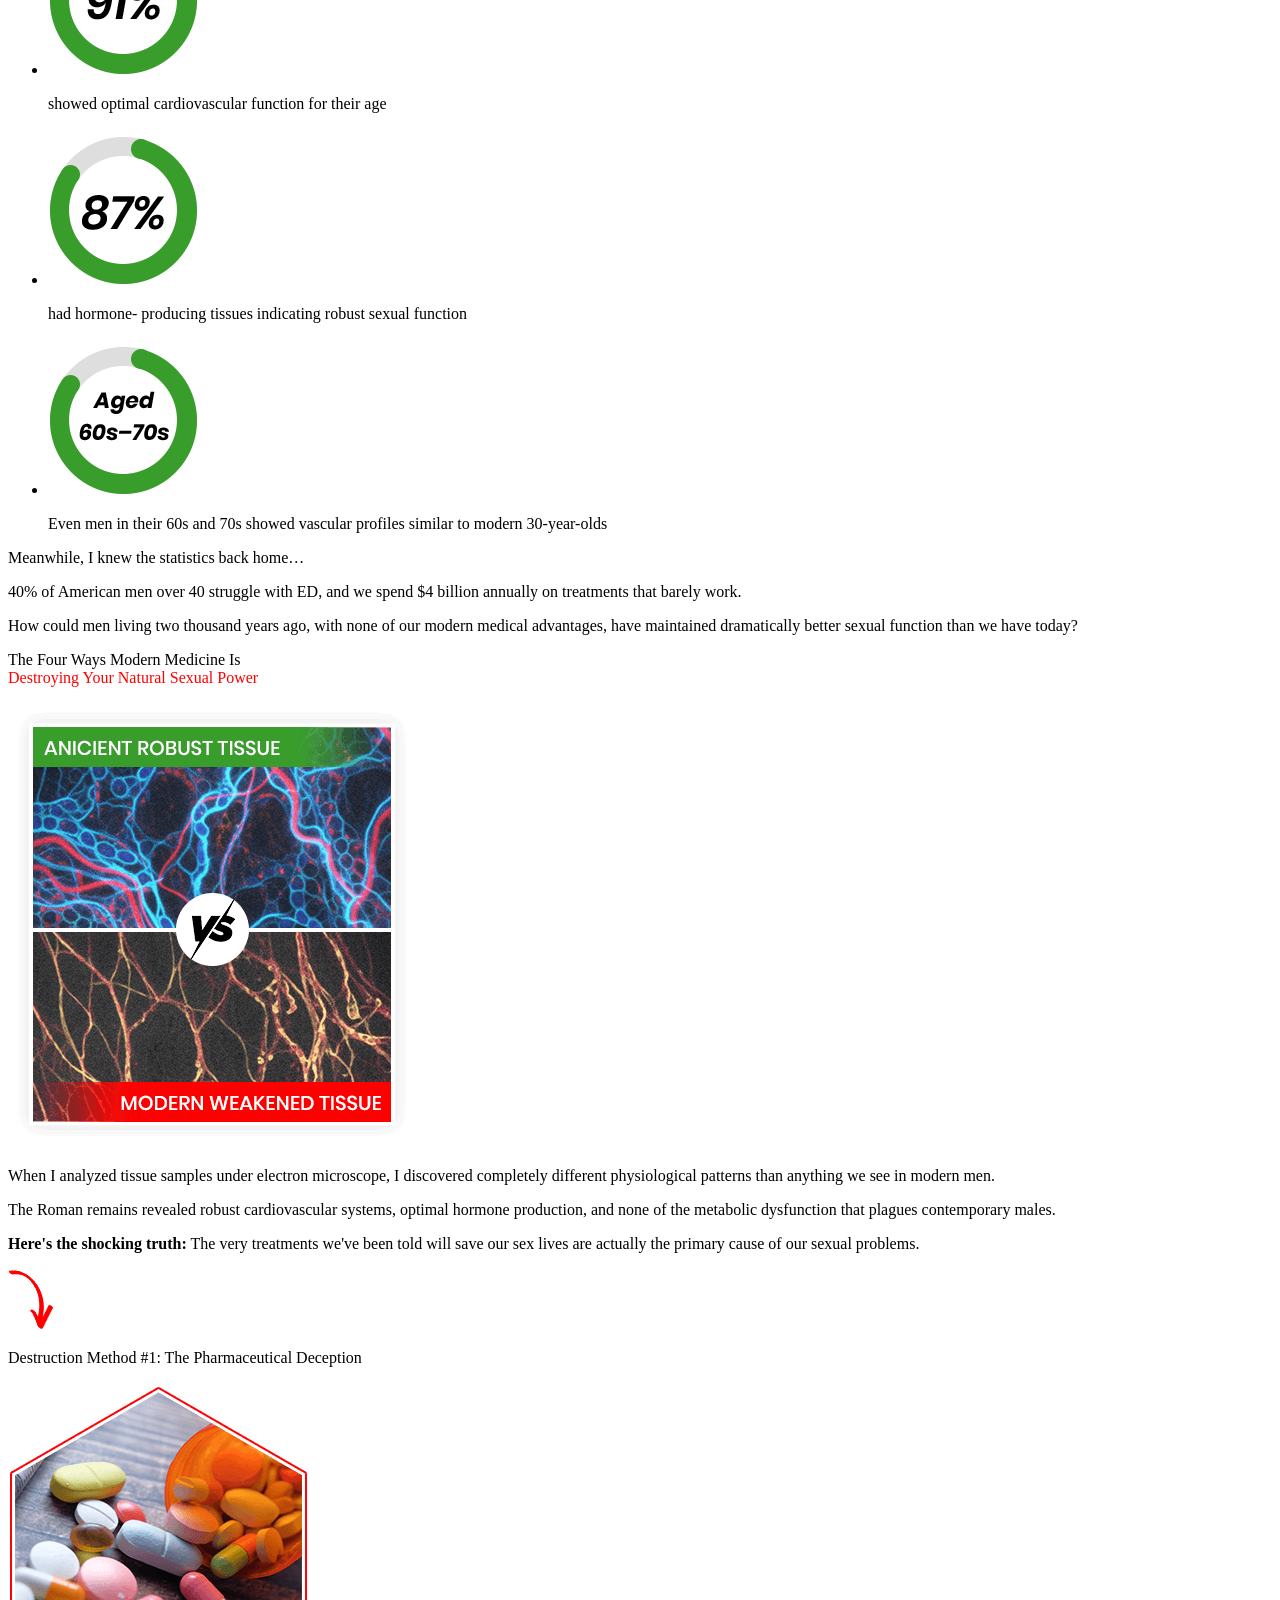
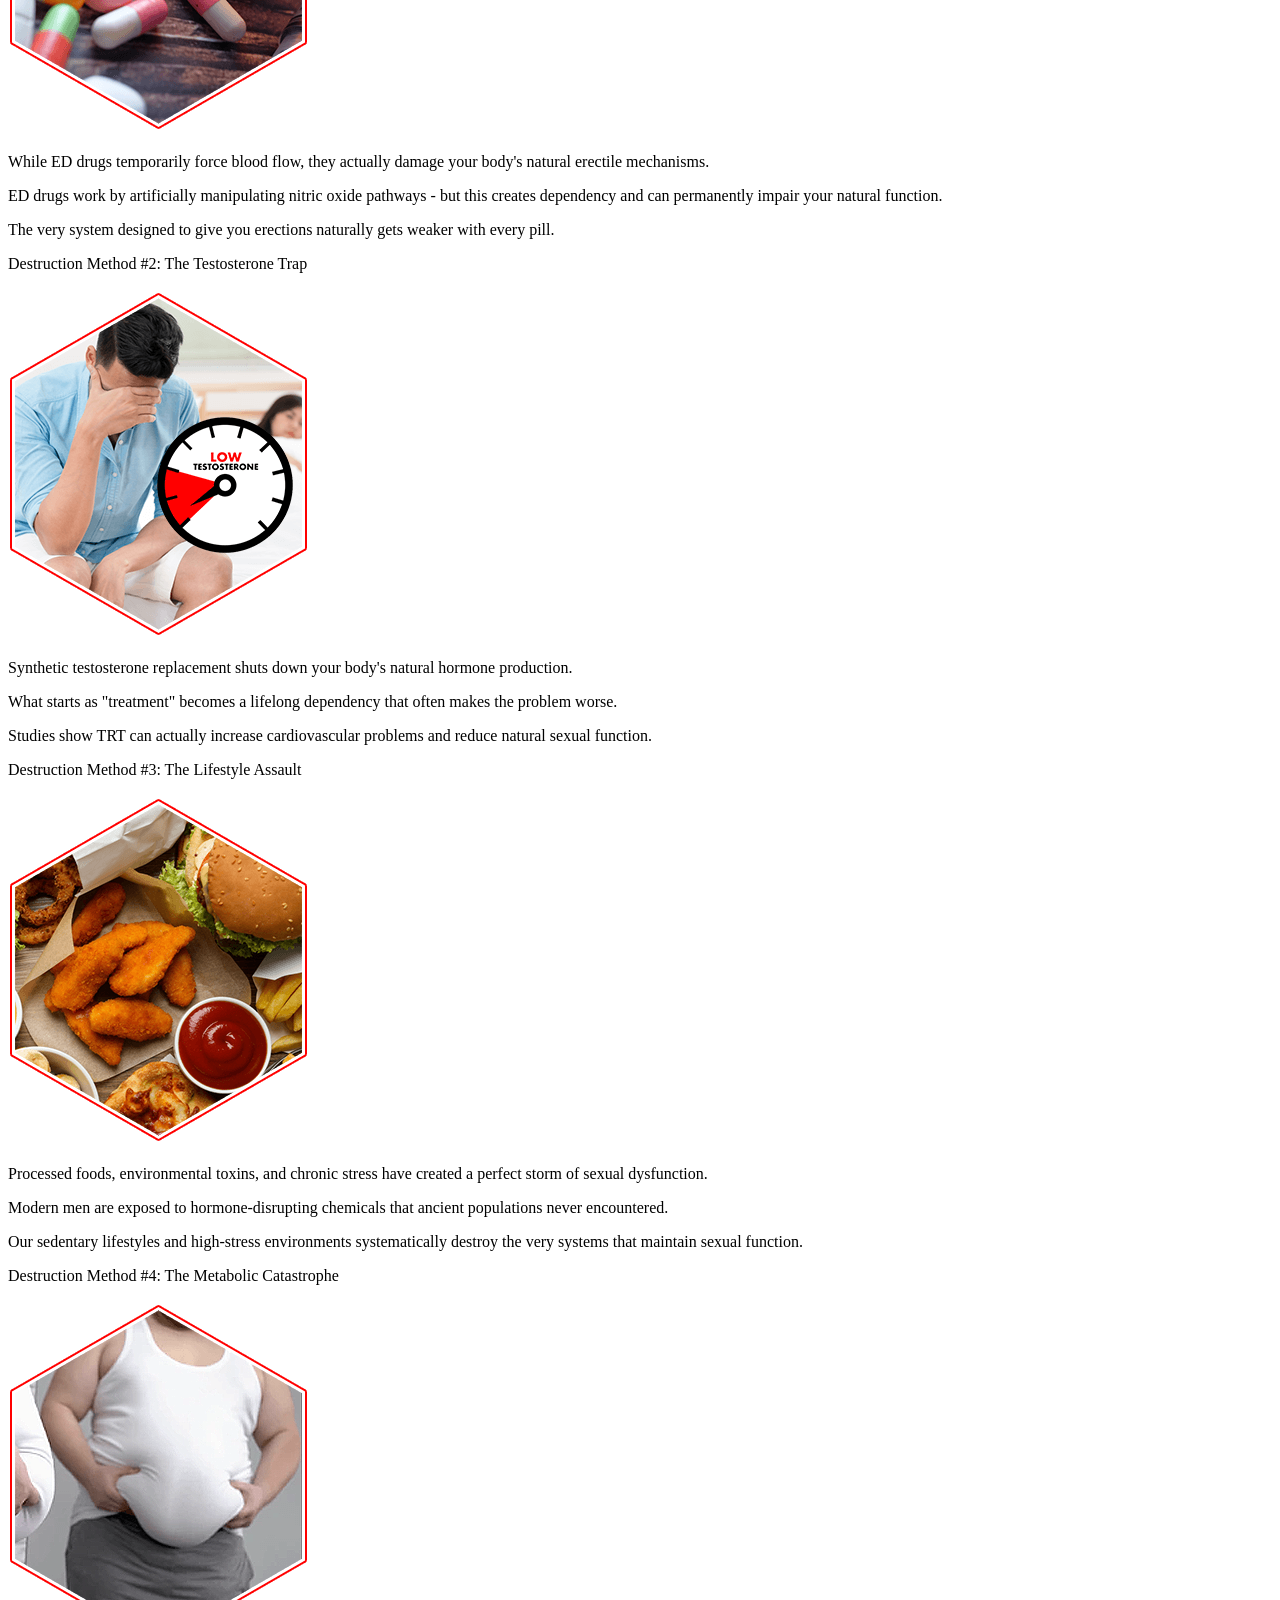
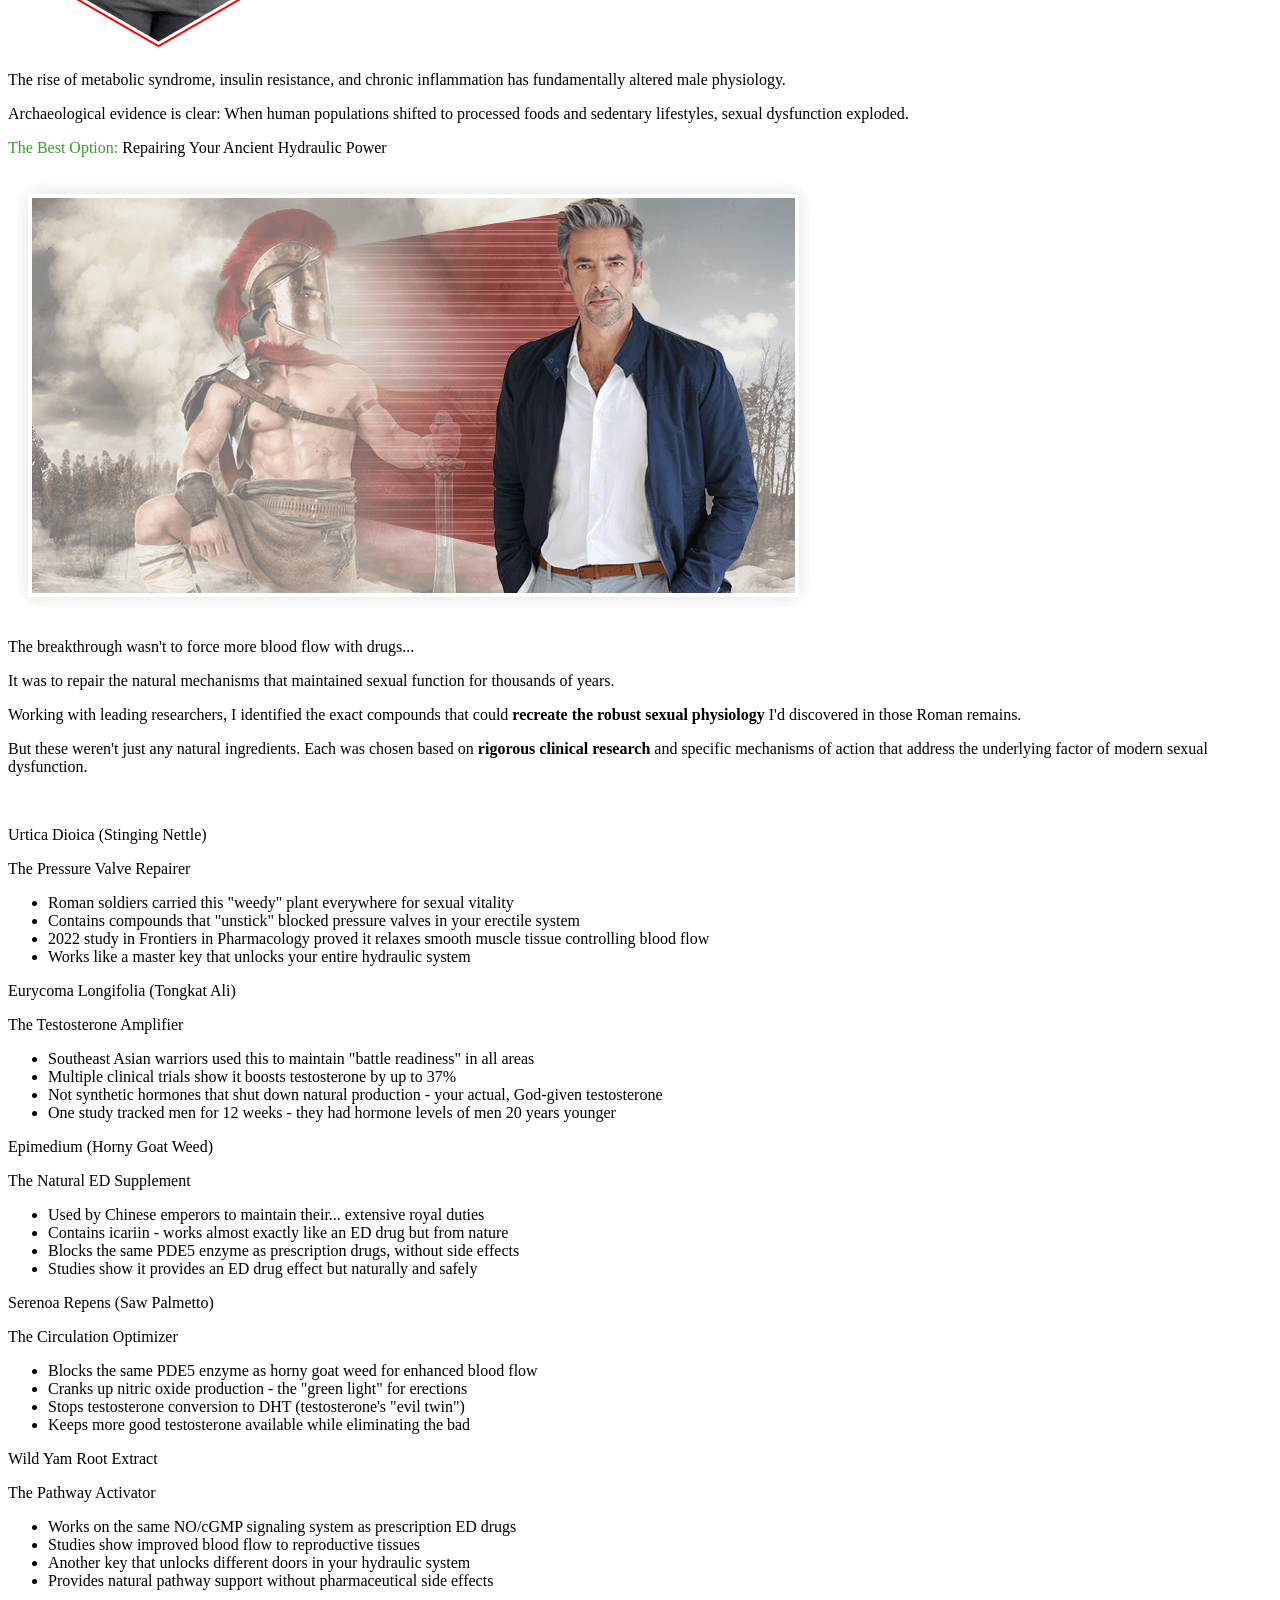
==== commit 7c3a4227: "Update index.html" ====
--- a/alpha-men-support/index.html
+++ b/alpha-men-support/index.html
@@ -2,7 +2,7 @@
     <meta charset="utf-8">
     <meta name="viewport" content="width=device-width, initial-scale=1">
     <title>AlphaFuel Pro</title>
-    <link href="css/media.css" rel="stylesheet" type="text/css">
+    <link href="css/media_updated.css" rel="stylesheet" type="text/css">
     <link href="css/common.css" rel="stylesheet" type="text/css">
     <link rel="preconnect" href="https://fonts.googleapis.com">
     <link rel="preconnect" href="https://fonts.gstatic.com" crossorigin="">
@@ -10,8 +10,8 @@
 
     <link rel="preload" as="image" href="images/sec1.jpg">
     <link rel="preload" as="image" href="images/sec1-mob.png">
-    
-	  <script>
+
+          <script>
     if(navigator.userAgent.indexOf("Chrome-Lighthouse") == -1) { 
       (function(w,d,s,l,i){w[l]=w[l]||[];w[l].push({'gtm.start':
       new Date().getTime(),event:'gtm.js'});var f=d.getElementsByTagName(s)[0],
@@ -21,7 +21,7 @@
     }
   </script>
 
-	<script type="text/javascript">
+    <script type="text/javascript">
     (function(c,l,a,r,i,t,y){
         c[a]=c[a]||function(){(c[a].q=c[a].q||[]).push(arguments)};
         t=l.createElement(r);t.async=1;t.src="https://www.clarity.ms/tag/"+i;
@@ -303,6 +303,7 @@
                 <p class="bdfont mar1">Ancient texts describe sexual vitality that seems impossible by today's standards.</p>
 
                 <p class="bdfont mar1">How is this possible?</p>
+                <img src="images/sec5-mob.webp" alt="" class="s11bx1bg-mob show-767" width="813" height="445">
             </div>
         </div>
     </div>
@@ -430,7 +431,7 @@
                     </li>
                     <li>
                         <img src="images/s8bxlimg3.png" alt="" class="s8bxlimg" width="152" height="156">
-                        <p>Even men in their 60s and 70s showed vascular profiles similar to modern 18-year-olds</p>
+                        <p>Even men in their 60s and 70s showed vascular profiles similar to modern 30-year-olds</p>
                     </li>
                 </ul>
 
@@ -557,14 +558,14 @@
                 underlying factor of modern sexual dysfunction.</p>
         </div>
     </div>
-    <div class="sec11 flt">
-        <div class="container bdinpad">
-            <p class="bdhding1 white">The Seven Ancient Guardians</p>
+<div class="sec11 flt">
+        <div class="container bdinpad">
+            <p class="bdhding1 white">The Ten Ancient Guardians</p>
 
             <div class="s11bx1">
                 <img src="images/s11bx1bg-mob.jpg" alt="" class="s11bx1bg-mob show-767" width="494" height="181">
                 <div class="s11bxinbx">
-                    <p class="bdfont5 bold">Urtica Dioica (Stinging Nettle)</p>
+                    <p class="bdfont5 bold">Urtica Dioica (Stinging Nettle)</p>
                     <p class="bdfont2 s11bxsubhding">The Pressure Valve Repairer</p>
                     <div class="s11bxdvdr"></div>
                     <ul class="s11bxlist bdfont">
@@ -576,17 +577,17 @@
                 </div>
             </div>
 
-            <div class="s11bx2">
+                        <div class="s11bx2">
                 <img src="images/s11bx2bg-mob.jpg" alt="" class="s11bx1bg-mob show-767" width="494" height="181">
                 <div class="s11bxinbx">
-                    <p class="bdfont5 bold">Eurycoma Longifolia (Tongkat Ali)</p>
+                    <p class="bdfont5 bold">Eurycoma Longifolia (Tongkat Ali)</p>
                     <p class="bdfont2 s11bxsubhding">The Testosterone Amplifier</p>
                     <div class="s11bxdvdr"></div>
                     <ul class="s11bxlist bdfont">
-                        <li>Southeast Asian warriors used this to maintain "battle readiness" in all areas</li>
+                        <li>Southeast Asian warriors used this to maintain "battle readiness" in all areas</li>
                         <li>Multiple clinical trials show it boosts testosterone by up to 37%</li>
                         <li>Not synthetic hormones that shut down natural production - your actual, God-given testosterone</li>
-                        <li>One study tracked men for 12 weeks - they had hormone levels of men 20 years youngerm</li>
+                        <li>One study tracked men for 12 weeks - they had hormone levels of men 20 years younger</li>
                     </ul>
                 </div>
             </div>
@@ -594,14 +595,14 @@
             <div class="s11bx3">
                 <img src="images/s11bx3bg-mob.jpg" alt="" class="s11bx1bg-mob show-767" width="494" height="181">
                 <div class="s11bxinbx">
-                    <p class="bdfont5 bold">Epimedium (Horny Goat Weed)</p>
+                    <p class="bdfont5 bold">Epimedium (Horny Goat Weed)</p>
                     <p class="bdfont2 s11bxsubhding">The Natural ED Supplement</p>
                     <div class="s11bxdvdr"></div>
                     <ul class="s11bxlist bdfont">
                         <li>Used by Chinese emperors to maintain their... extensive royal duties</li>
-                        <li>Contains icariin - works almost exactly like a ED druf but from nature</li>
+                        <li>Contains icariin - works almost exactly like an ED drug but from nature</li>
                         <li>Blocks the same PDE5 enzyme as prescription drugs, without side effects</li>
-                        <li>Studies show it provides a ED drug effect but naturally and safely</li>
+                        <li>Studies show it provides an ED drug effect but naturally and safely</li>
                     </ul>
                 </div>
             </div>
@@ -609,13 +610,13 @@
             <div class="s11bx4">
                 <img src="images/s11bx4bg-mob.jpg" alt="" class="s11bx1bg-mob show-767" width="494" height="181">
                 <div class="s11bxinbx">
-                    <p class="bdfont5 bold">Serenoa Repens (Saw Palmetto)</p>
+                    <p class="bdfont5 bold">Serenoa Repens (Saw Palmetto)</p>
                     <p class="bdfont2 s11bxsubhding">The Circulation Optimizer</p>
                     <div class="s11bxdvdr"></div>
                     <ul class="s11bxlist bdfont">
                         <li>Blocks the same PDE5 enzyme as horny goat weed for enhanced blood flow</li>
                         <li>Cranks up nitric oxide production - the "green light" for erections</li>
-                        <li>Stops testosterone conversion to DHT (testosterone's "evil twin")</li>
+                        <li>Stops testosterone conversion to DHT (testosterone's "evil twin")</li>
                         <li>Keeps more good testosterone available while eliminating the bad</li>
                     </ul>
                 </div>
@@ -665,6 +666,52 @@
                     </ul>
                 </div>
             </div>
+
+            <div class="s11bx8">
+                <img src="images/s11bx8bg-mob.webp" alt="" class="s11bx1bg-mob show-767" width="494" height="181">
+                <div class="s11bxinbx">
+                    <p class="bdfont5 bold">L-Citrulline</p>
+                    <p class="bdfont2 s11bxsubhding">The Nitric Oxide Rocket Fuel</p>
+                    <div class="s11bxdvdr"></div>
+                    <ul class="s11bxlist bdfont">
+                        <li>Roman gladiators ate watermelon &mdash; nature's richest source of L-Citrulline &mdash; before entering the arena. Not for energy. For blood flow.</li>
+                        <li>In 1998, three American scientists won the Nobel Prize in Medicine for discovering how nitric oxide controls vascular dilation. L-Citrulline is the compound that triggers it.</li>
+                        <li>Converts into L-Arginine inside the kidneys, flooding your blood vessels with the nitric oxide your erections depend on</li>
+                        <li>Clinical studies show it outperforms L-Arginine supplementation alone &mdash; because it survives digestion where L-Arginine doesn't</li>
+                    </ul>
+                </div>
+            </div>
+
+            <div class="s11bx9">
+                <img src="images/s11bx9bg-mob.webp" alt="" class="s11bx1bg-mob show-767" width="494" height="181">
+                <div class="s11bxinbx">
+                    <p class="bdfont5 bold">Pine Bark Extract (Pycnogenol&reg;)</p>
+                    <p class="bdfont2 s11bxsubhding">The Capillary Plaque Cleaner</p>
+                    <div class="s11bxdvdr"></div>
+                    <ul class="s11bxlist bdfont">
+                        <li>Ancient Mediterranean sailors chewed pine bark on long voyages to maintain circulation and stamina. Roman physicians documented it as a vascular tonic as early as 60 AD.</li>
+                        <li>Takes 18 months of tightly controlled cultivation to reach clinical-grade potency &mdash; it cannot be rushed, which is why supply is always limited</li>
+                        <li>Physically clears microscopic plaque from penile capillaries &mdash; the hidden blockage most men over 40 carry without knowing it</li>
+                        <li>Combined with L-Citrulline, the Nobel Prize-winning nitric oxide pathway amplifies by up to 35% &mdash; neither compound achieves this alone</li>
+                    </ul>
+                </div>
+            </div>
+
+            <div class="s11bx10">
+                <img src="images/s11bx10bg-mob.webp" alt="" class="s11bx1bg-mob show-767" width="494" height="181">
+                <div class="s11bxinbx">
+                    <p class="bdfont5 bold">Coenzyme Q10 (CoQ10)</p>
+                    <p class="bdfont2 s11bxsubhding">The Cellular Energy Restorer</p>
+                    <div class="s11bxdvdr"></div>
+                    <ul class="s11bxlist bdfont">
+                        <li>Roman physicians called it the "fire of life" &mdash; they observed that men who lost vitality first lost their internal heat. Modern science confirmed why: CoQ10 is the spark that powers every cell in your vascular system.</li>
+                        <li>Your natural CoQ10 levels drop up to 65% between ages 20 and 80 &mdash; silently starving the cells lining your blood vessels of the energy they need to dilate on command</li>
+                        <li>Without it, testosterone and nitric oxide are irrelevant &mdash; your cells simply lack the fuel to respond</li>
+                        <li>A 2013 study in the Journal of Sexual Medicine directly linked low CoQ10 levels to erectile dysfunction severity &mdash; independent of age and testosterone</li>
+                    </ul>
+                </div>
+            </div>
+
         </div>
     </div>
     <div class="sec12 flt">
@@ -1114,7 +1161,7 @@
 
                     <ul class="mbbxlist bdfont">
                         <li>Order your supply today</li>
-                        <li>Use it exactly as directed for 30 days</li>
+                        <li>Use it exactly as directed for 15 days</li>
                         <li>Experience the transformation yourself</li>
                         <li>If not completely satisfied, <strong>get every penny back</strong></li>
                     </ul>
@@ -1131,38 +1178,38 @@
 
 
     <div class="sec19 flt">
-        <div class="container bdinpad">
-            <p class="bdhding1"><img src="images/warnicon.png" alt="" class="lftwarnicon" width="30" height="28">
-                <span class="red">URGENT:</span>
-                <img src="images/warnicon.png" alt="" class="rgtwarnicon-mob" width="30" height="28"><br class="show-767">
-                Limited Supply Warning <img src="images/warnicon.png" alt="" class="rgtwarnicon hide-767" width="30" height="28"></p>
-
-            <img src="images/s19img.png" alt="" class="s19img hide-767" width="431" height="477">
-
-            <p class="bdfont mar1">As I'm writing this, we have fewer than 500 bottles remaining.</p>
-
-            <img src="images/s19img.png" alt="" class="s19img show-767" width="431" height="477">
-
-            <p class="bdfont mar1">Creating stable, effective botanical extracts is incredibly complex. These specialized ingredients
-                must be sourced from specific regions worldwide under precise conditions.</p>
-
-            <ul class="s19list bdfont">
-                <li>Tongkat Ali requires harvesting from specific Malaysian forests</li>
-                <li>Each extraction process takes 8-12 weeks under controlled conditions</li>
-                <li>4-6 months between batches due to complexity</li>
-                <li>Specialized ingredients sourced from around the globe</li>
-            </ul>
-
-            <p class="bdfont mar1 bold">Once current supply is gone, it could be 4-6 months before the next batch.</p>
-
-            <p class="bdfont mar1 bold">Plus, legal pressure from the $4 billion ED drug industry is mounting.</p>
-
-            <p class="bdfont mar1">Just this week, I received another cease-and-desist letter
-                demanding I stop making this information available.</p>
-
-            <p class="bdfont mar1 bold">I don't know how much longer this will be available.</p>
-
-        </div>
+    <div class="container bdinpad">
+        <p class="bdhding1"><img src="images/warnicon.png" alt="" class="lftwarnicon" width="30" height="28">
+            <span class="red">URGENT:</span>
+            <img src="images/warnicon.png" alt="" class="rgtwarnicon-mob" width="30" height="28"><br class="show-767">
+            Limited Supply Warning <img src="images/warnicon.png" alt="" class="rgtwarnicon hide-767" width="30" height="28"></p>
+
+        <img src="images/s19img.png" alt="" class="s19img hide-767" width="431" height="477">
+
+        <p class="bdfont mar1">As I'm writing this, we have fewer than <strong>500 bottles remaining</strong> &mdash; and it's not just about demand.</p>
+
+        <img src="images/s19img.png" alt="" class="s19img show-767" width="431" height="477">
+
+        <p class="bdfont mar1">AlphaFuel's formula depends on a rare class of botanical compounds that cannot be rushed. The most critical of all is <strong>clinical-grade Pine Bark Extract</strong> &mdash; the very compound that physically clears capillary plaque and restores blood flow at the root level.</p>
+
+        <p class="bdfont mar1"><strong>The problem?</strong> Pine Bark trees must grow for a minimum of <strong>18 months under tightly controlled conditions</strong> before the bark reaches the therapeutic potency required for AlphaFuel's formula. You cannot accelerate this process. There is no shortcut.</p>
+
+        <ul class="s19list bdfont">
+            <li><strong>Pine Bark Extract</strong> takes 18 months to reach clinical-grade potency &mdash; no exceptions</li>
+            <li>Tongkat Ali requires harvesting from specific Malaysian forests under strict seasonal windows</li>
+            <li>Each extraction process takes 8&ndash;12 weeks under controlled conditions</li>
+            <li>4&ndash;6 months between full batches due to ingredient complexity</li>
+            <li>Every lot is third-party tested before it ever reaches a bottle</li>
+        </ul>
+
+        <p class="bdfont mar1 bold">Once current stock sells out, the next batch won't ship for 6&ndash;8 weeks &mdash; minimum. AlphaFuel is currently limiting orders to <span class="red">6 bottles per customer</span> to protect availability for men who are already in the middle of their protocol.</p>
+
+        <p class="bdfont mar1 bold">Plus, legal pressure from the $4 billion ED drug industry is mounting.</p>
+
+        <p class="bdfont mar1">Just this week, I received another cease-and-desist letter demanding I stop making this information available.</p>
+
+        <p class="bdfont mar1 bold">I don't know how much longer this will be available.</p>
+
     </div>
     <div class="sec20 flt">
         <div class="container bdinpad">
@@ -1273,7 +1320,7 @@
                         <img src="images/fourbottles.png" alt="" class="pkg2btl" width="330" height="248">
 
                         <ul class="pkgprclist">
-                            <li><sup>$</sup>69</li>
+                            <li><sup>$</sup>59</li>
                             <li>Per<br> Bottle</li>
                         </ul>
                         <ul class="pkg1list pkg2list">
@@ -1281,14 +1328,14 @@
                             <li class="two">2 Free Bonuses ($224 value)</li>
                             <li class="three">FREE U.S. shipping</li>
                         </ul>
-                        <p class="pkg1save pkg2save">You Save : $40</p>
+                        <p class="pkg1save pkg2save">You Save : $30</p>
                         <a href="https://www.diginear.com/2GFDLQK9/223JWDJP/?uid=5002" class="pkgbtn">Add To Cart</a>
                         <img src="images/cards.png" alt="" class="cards" width="220" height="30">
                         <p class="pkgprc"><span class="strikeout">$316</span>Total price: $276</p>
                     </div>
                 </div>
 
-                <div class="pkg3">
+                 <div class="pkg3">
                     <div class="pkg2hd">
                         <p class="pkg2-hding1">1 BOTTLE</p>
                         <p class="pkg1-hding3">30 Day Supply </p>
@@ -1299,7 +1346,7 @@
                         <img src="images/onebottle.webp" alt="" class="pkg2btl" width="330" height="248">
 
                         <ul class="pkgprclist">
-                            <li><sup>$</sup>79</li>
+                            <li><sup>$</sup>69</li>
                             <li>Per<br> Bottle</li>
                         </ul>
                         <ul class="pkg1list pkg2list">
@@ -1310,10 +1357,9 @@
 
                         <a href="https://www.diginear.com/2GFDLQK9/223JWDJP/?uid=5002" class="pkgbtn pkg3btn">Add To Cart</a>
                         <img src="images/cards.png" alt="" class="cards" width="220" height="30">
-                        <p class="pkgprc">Total price: $79</p>
-                    </div>
-                </div>
-            </div>
+                        <p class="pkgprc">Total price: $69</p>
+                    </div>
+                </div>
 
             <ul class="s21list">
                 <li><img src="images/s21licon1.png" alt="" class="s21licon" width="23" height="30"> Secure Checkout</li>
@@ -1345,7 +1391,7 @@
                     <div class="accord-txt">
                         <p class="bdfont">Most men notice improvements within the first week -
                             stronger morning erections and increased confidence. Significant results
-                            typically show up within 30 days. Maximum hydraulic repair occurs at
+                            typically show up within 15 days. Maximum hydraulic repair occurs at
                             3-6 months with consistent use.</p>
                     </div>
                 </div>
@@ -1454,7 +1500,7 @@
                         <img src="images/fourbottles.png" alt="" class="pkg2btl" width="330" height="248">
 
                         <ul class="pkgprclist">
-                            <li><sup>$</sup>79</li>
+                            <li><sup>$</sup>59</li>
                             <li>Per<br> Bottle</li>
                         </ul>
                         <ul class="pkg1list pkg2list">
@@ -1462,7 +1508,7 @@
                             <li class="two">2 Free Bonuses ($224 value)</li>
                             <li class="three">FREE U.S. shipping</li>
                         </ul>
-                        <p class="pkg1save pkg2save">You Save : $40</p>
+                        <p class="pkg1save pkg2save">You Save : $30</p>
                         <a href="https://www.diginear.com/2GFDLQK9/223JWDJP/?uid=5002" class="pkgbtn">Add To Cart</a>
                         <img src="images/cards.png" alt="" class="cards" width="220" height="30">
                         <p class="pkgprc"><span class="strikeout">$316</span>Total price: $276</p>
@@ -1471,7 +1517,7 @@
 
                 <div class="pkg3">
                     <div class="pkg2hd">
-                        <p class="pkg2-hding1">1 Bottle</p>
+                        <p class="pkg2-hding1">1 BOTTLE</p>
                         <p class="pkg1-hding3">30 Day Supply </p>
                     </div>
 
@@ -1480,7 +1526,7 @@
                         <img src="images/onebottle.webp" alt="" class="pkg2btl" width="330" height="248">
 
                         <ul class="pkgprclist">
-                            <li><sup>$</sup>79</li>
+                            <li><sup>$</sup>69</li>
                             <li>Per<br> Bottle</li>
                         </ul>
                         <ul class="pkg1list pkg2list">
@@ -1628,38 +1674,4 @@
 <noscript><iframe src="https://www.googletagmanager.com/ns.html?id=GTM-N5284WH7"
 height="0" width="0" style="display:none;visibility:hidden"></iframe></noscript>
 <!-- End Google Tag Manager (noscript) -->
-
-	<script>
-document.addEventListener("DOMContentLoaded", function() {
-    // 1. Captura os parâmetros da URL atual (Página B)
-    // Exemplo: ?utm_source=facebook&utm_campaign=vsl_blue_salt
-    var urlParams = window.location.search;
-
-    // Se existir algum parâmetro na URL, executa a rotina
-    if (urlParams) {
-        
-        // 2. Seleciona todos os links da página (tags <a>)
-        // Se quiser aplicar só aos botões de compra, mude "a" para a classe do botão, ex: ".botao-comprar"
-        var links = document.querySelectorAll("a");
-
-        links.forEach(function(link) {
-            var href = link.getAttribute("href");
-
-            // 3. Ignora links vazios, links âncora (ex: #top) e scripts (ex: javascript:void(0))
-            if (href && !href.startsWith("#") && !href.startsWith("javascript") && !href.startsWith("mailto") && !href.startsWith("tel")) {
-                
-                // 4. Verifica se o link de destino (Página C) já possui algum parâmetro
-                if (href.indexOf("?") !== -1) {
-                    // Se o link já tem um '?', trocamos o '?' da URL atual por '&' para não quebrar o link
-                    var paramsSemInterrogacao = urlParams.replace("?", "&");
-                    link.setAttribute("href", href + paramsSemInterrogacao);
-                } else {
-                    // Se o link está limpo, apenas adicionamos os parâmetros com '?'
-                    link.setAttribute("href", href + urlParams);
-                }
-            }
-        });
-    }
-});
-</script>
 </body></html>
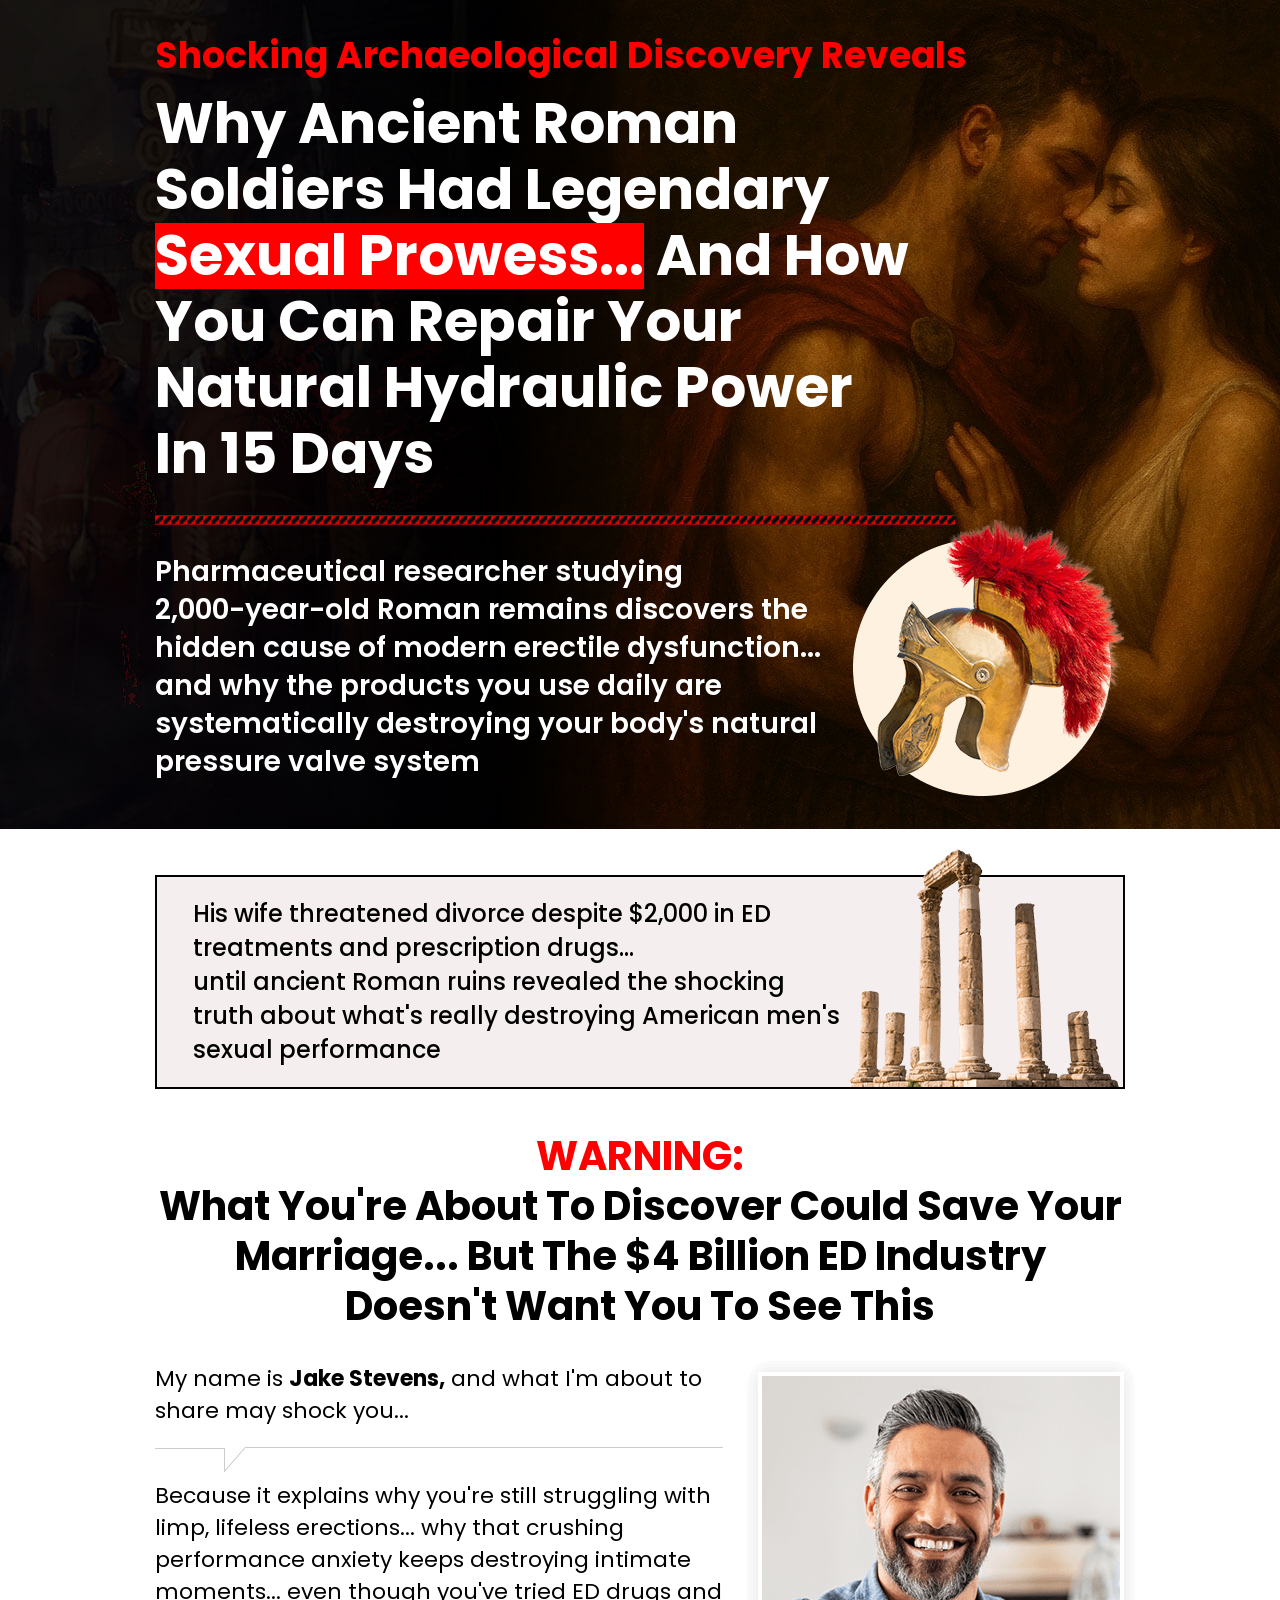
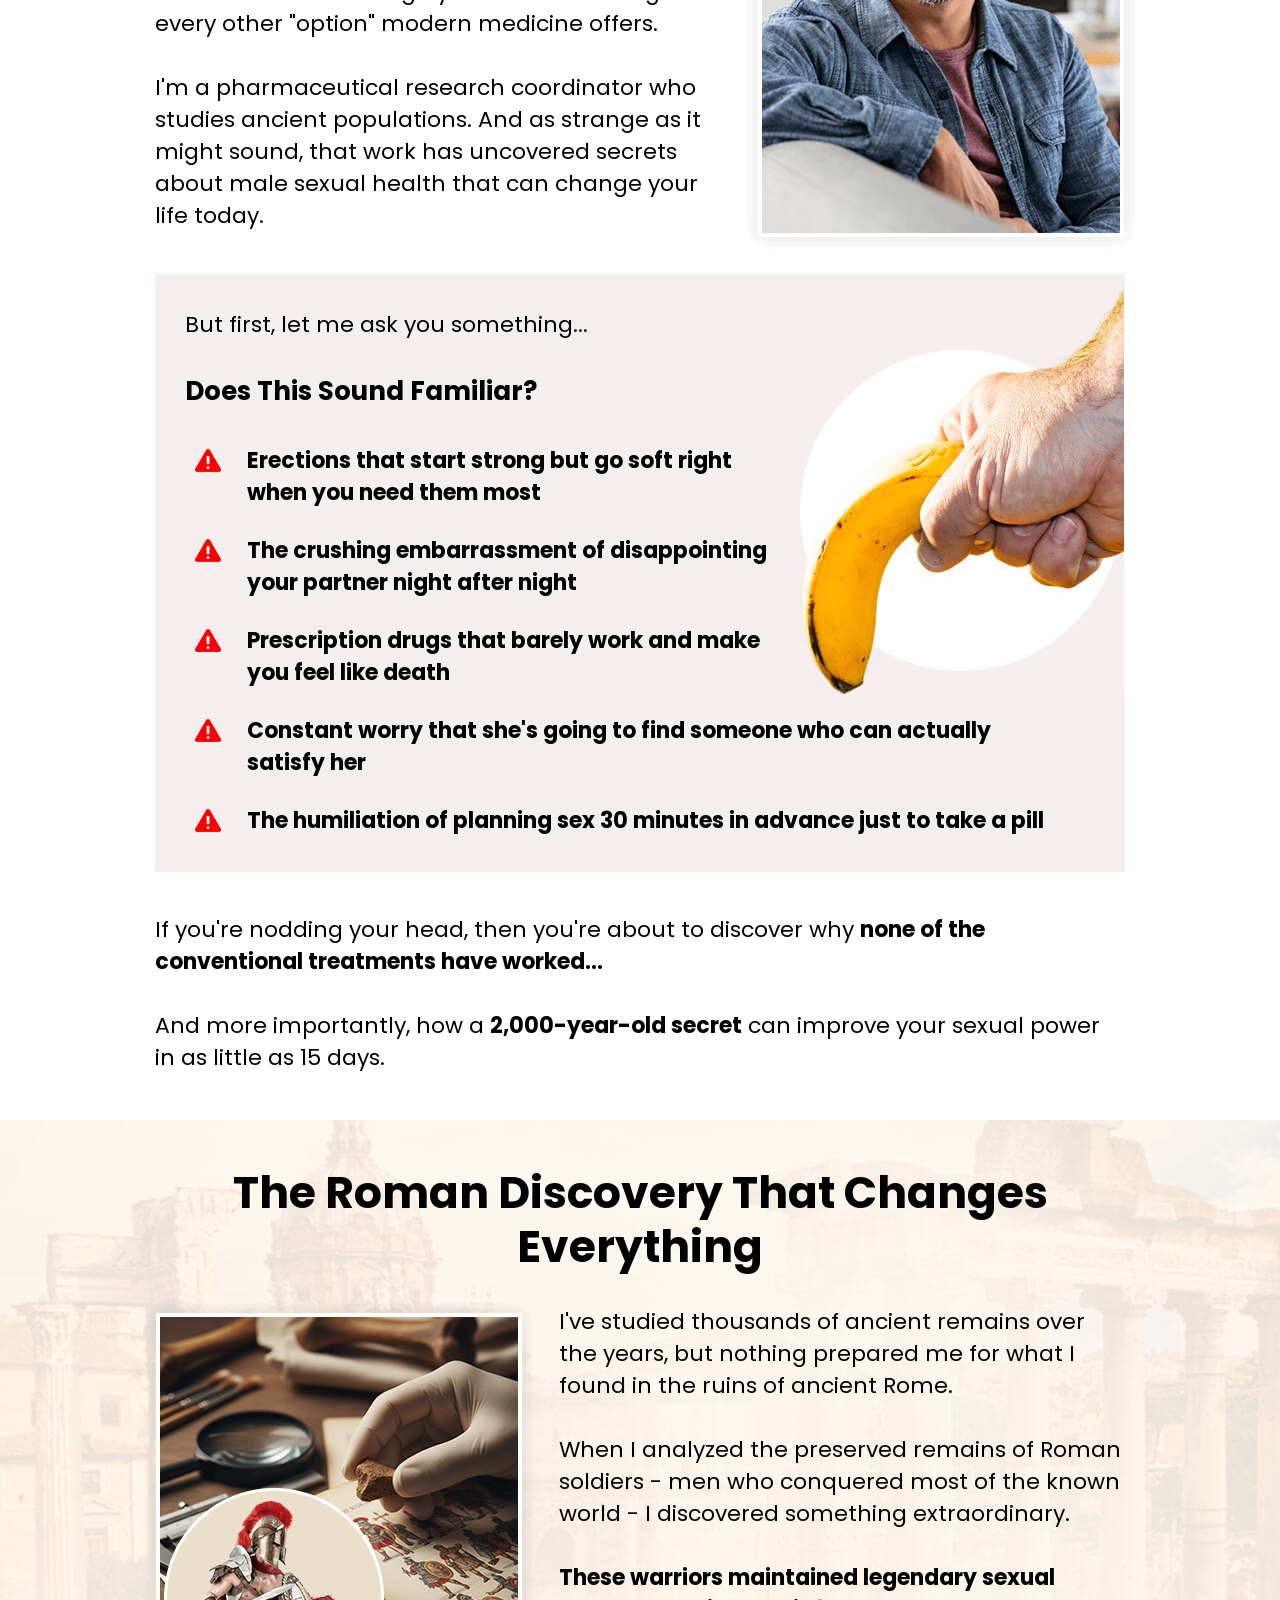
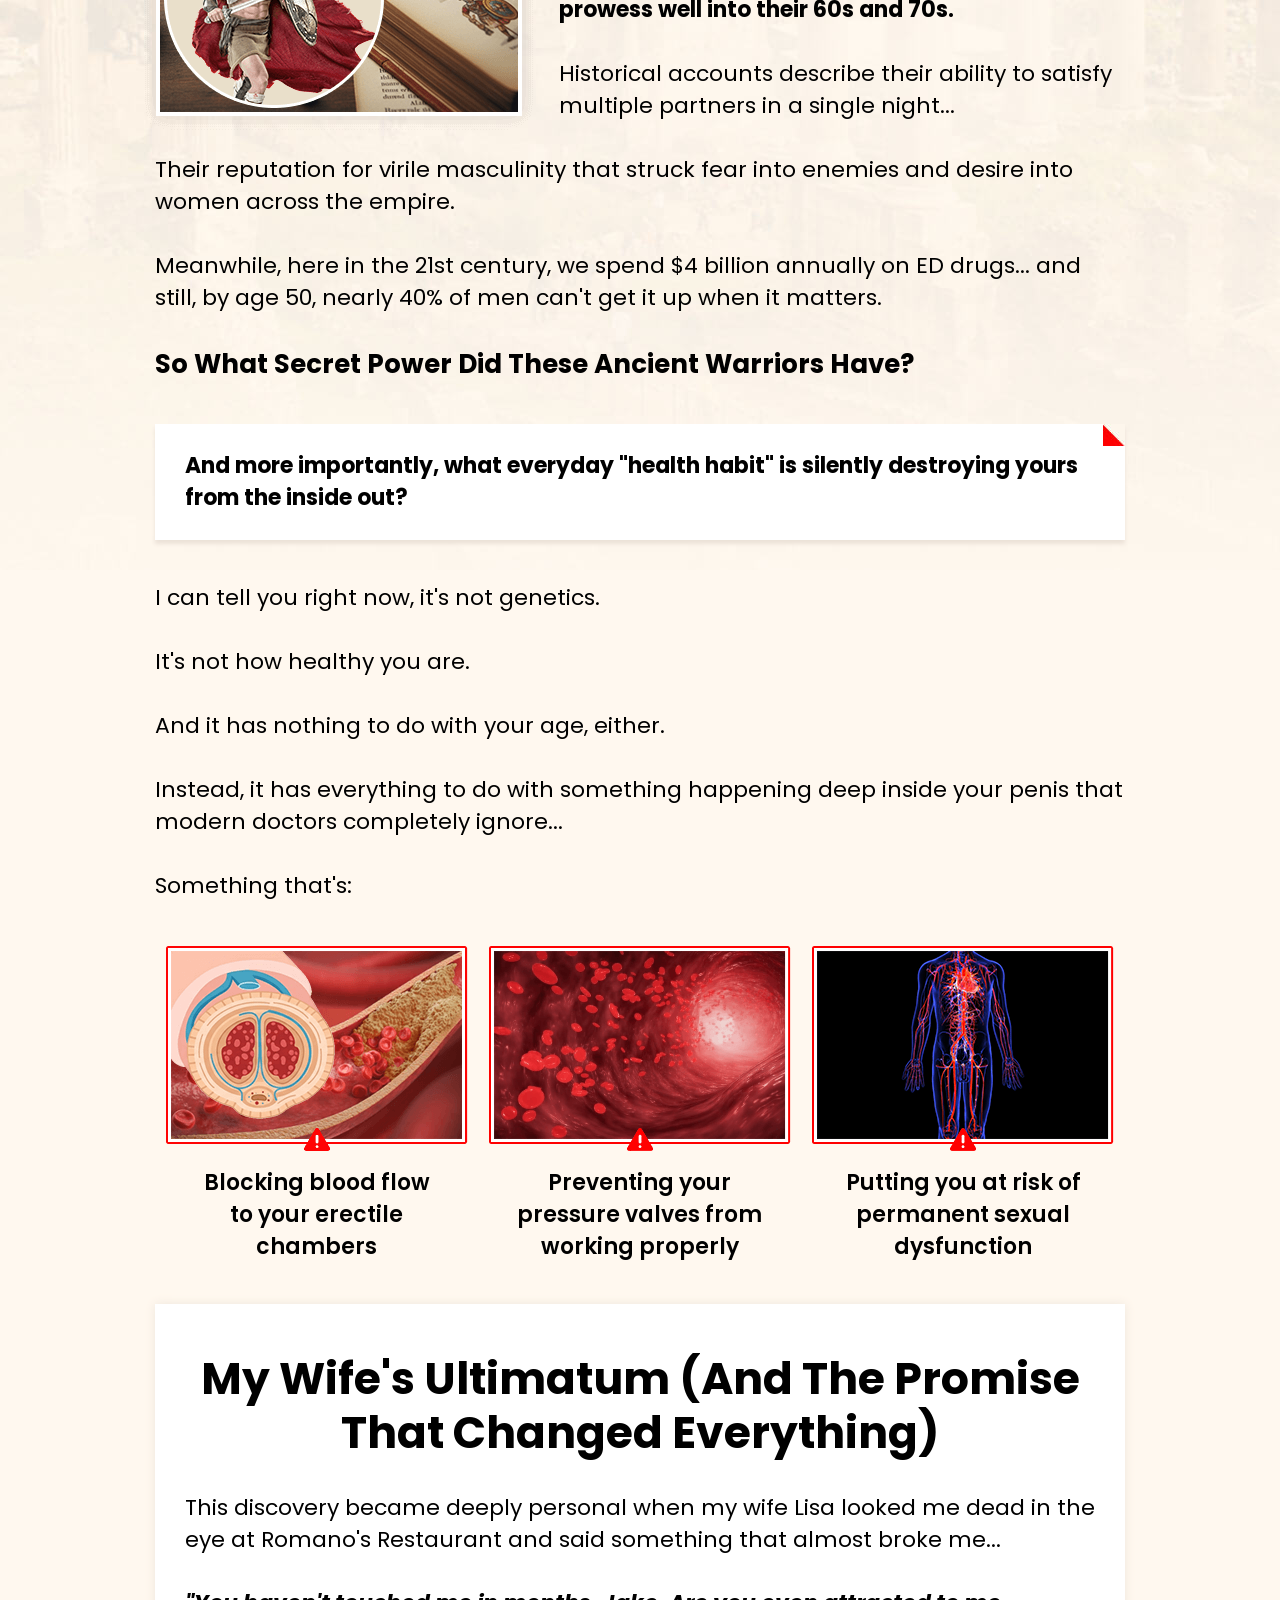
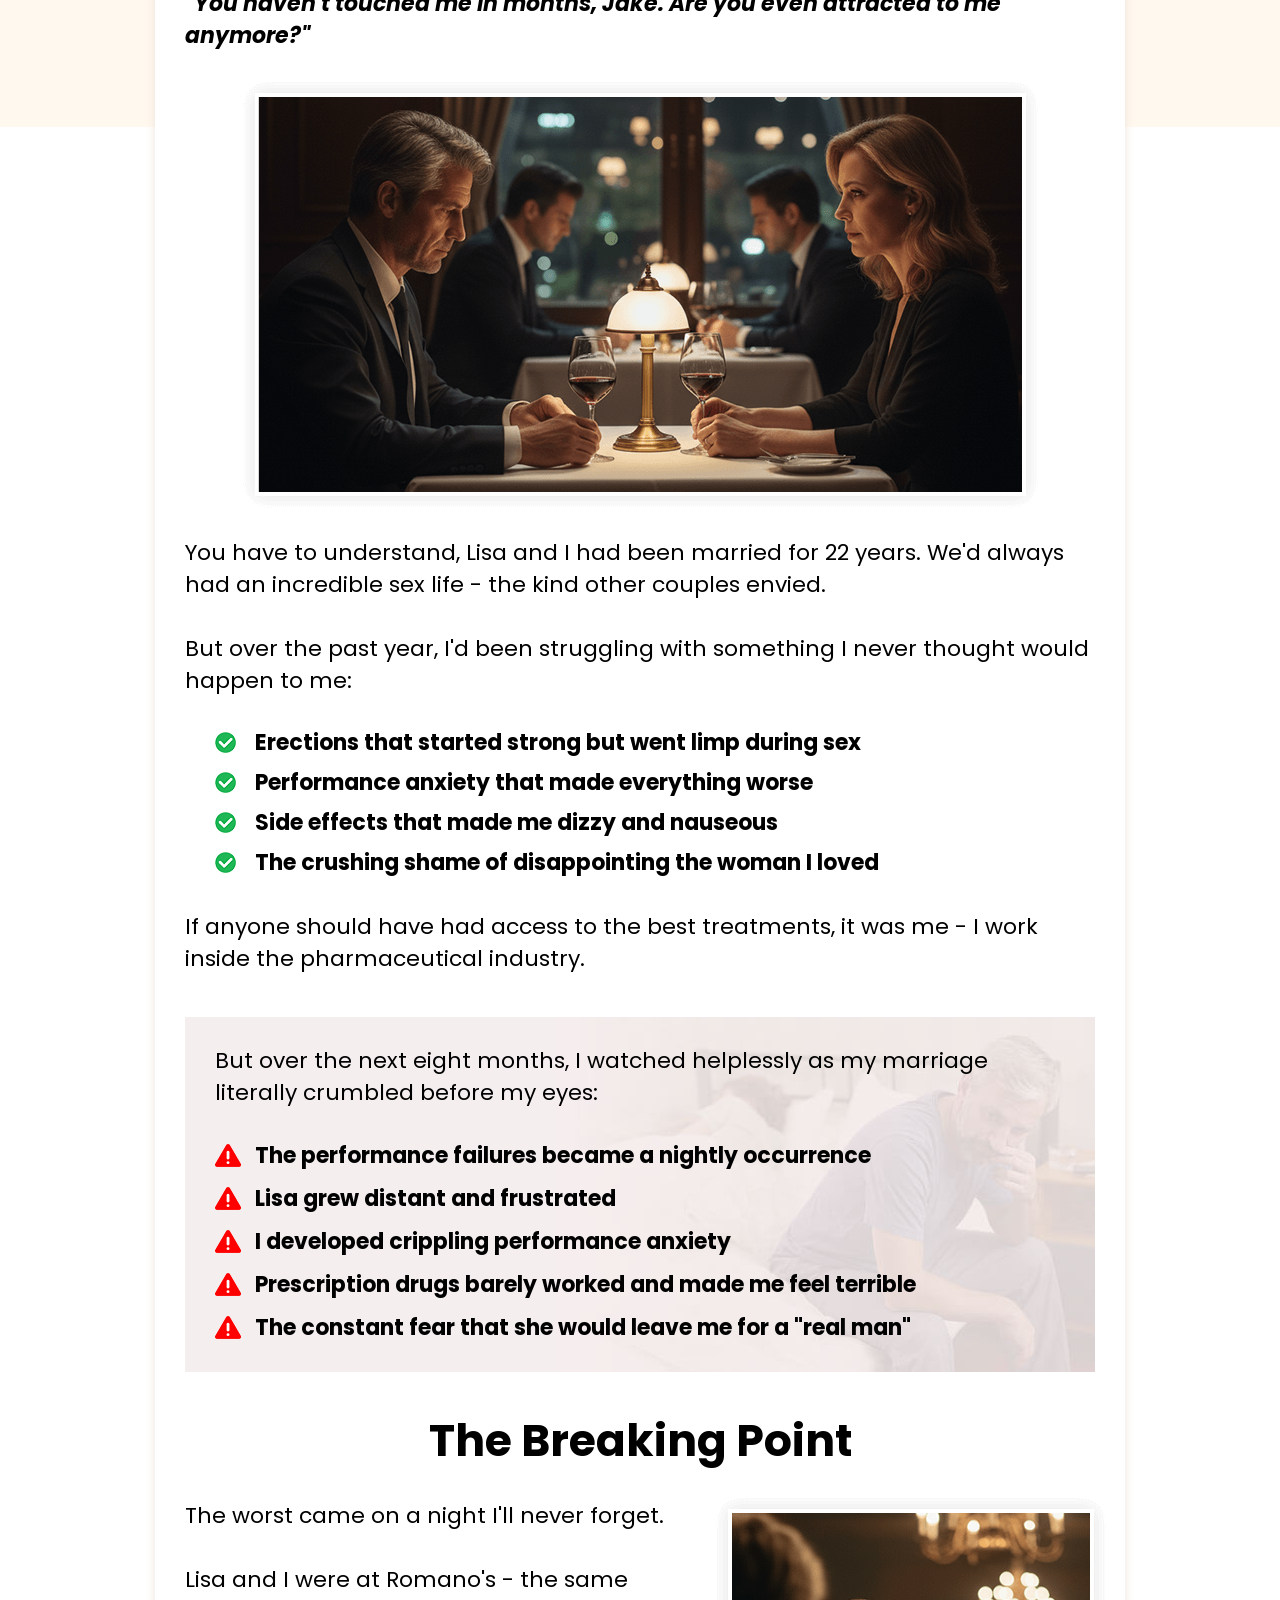
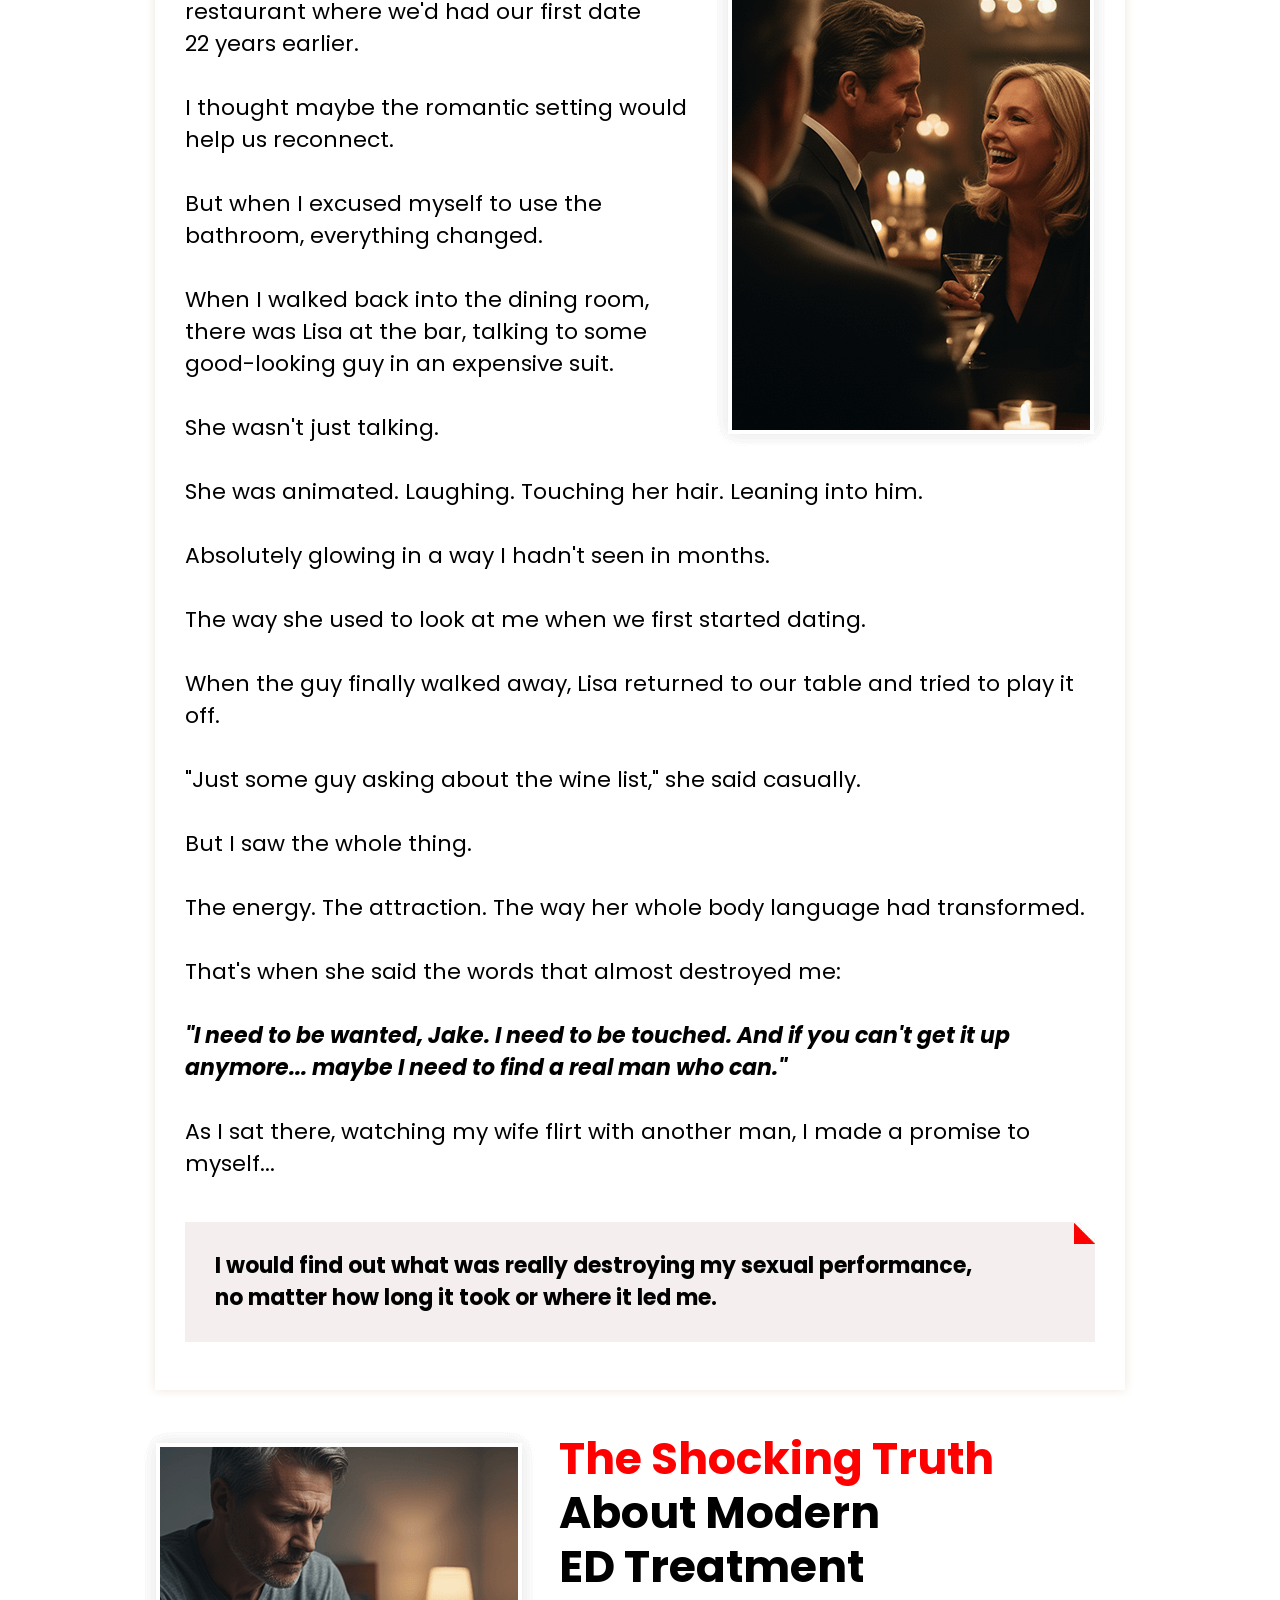
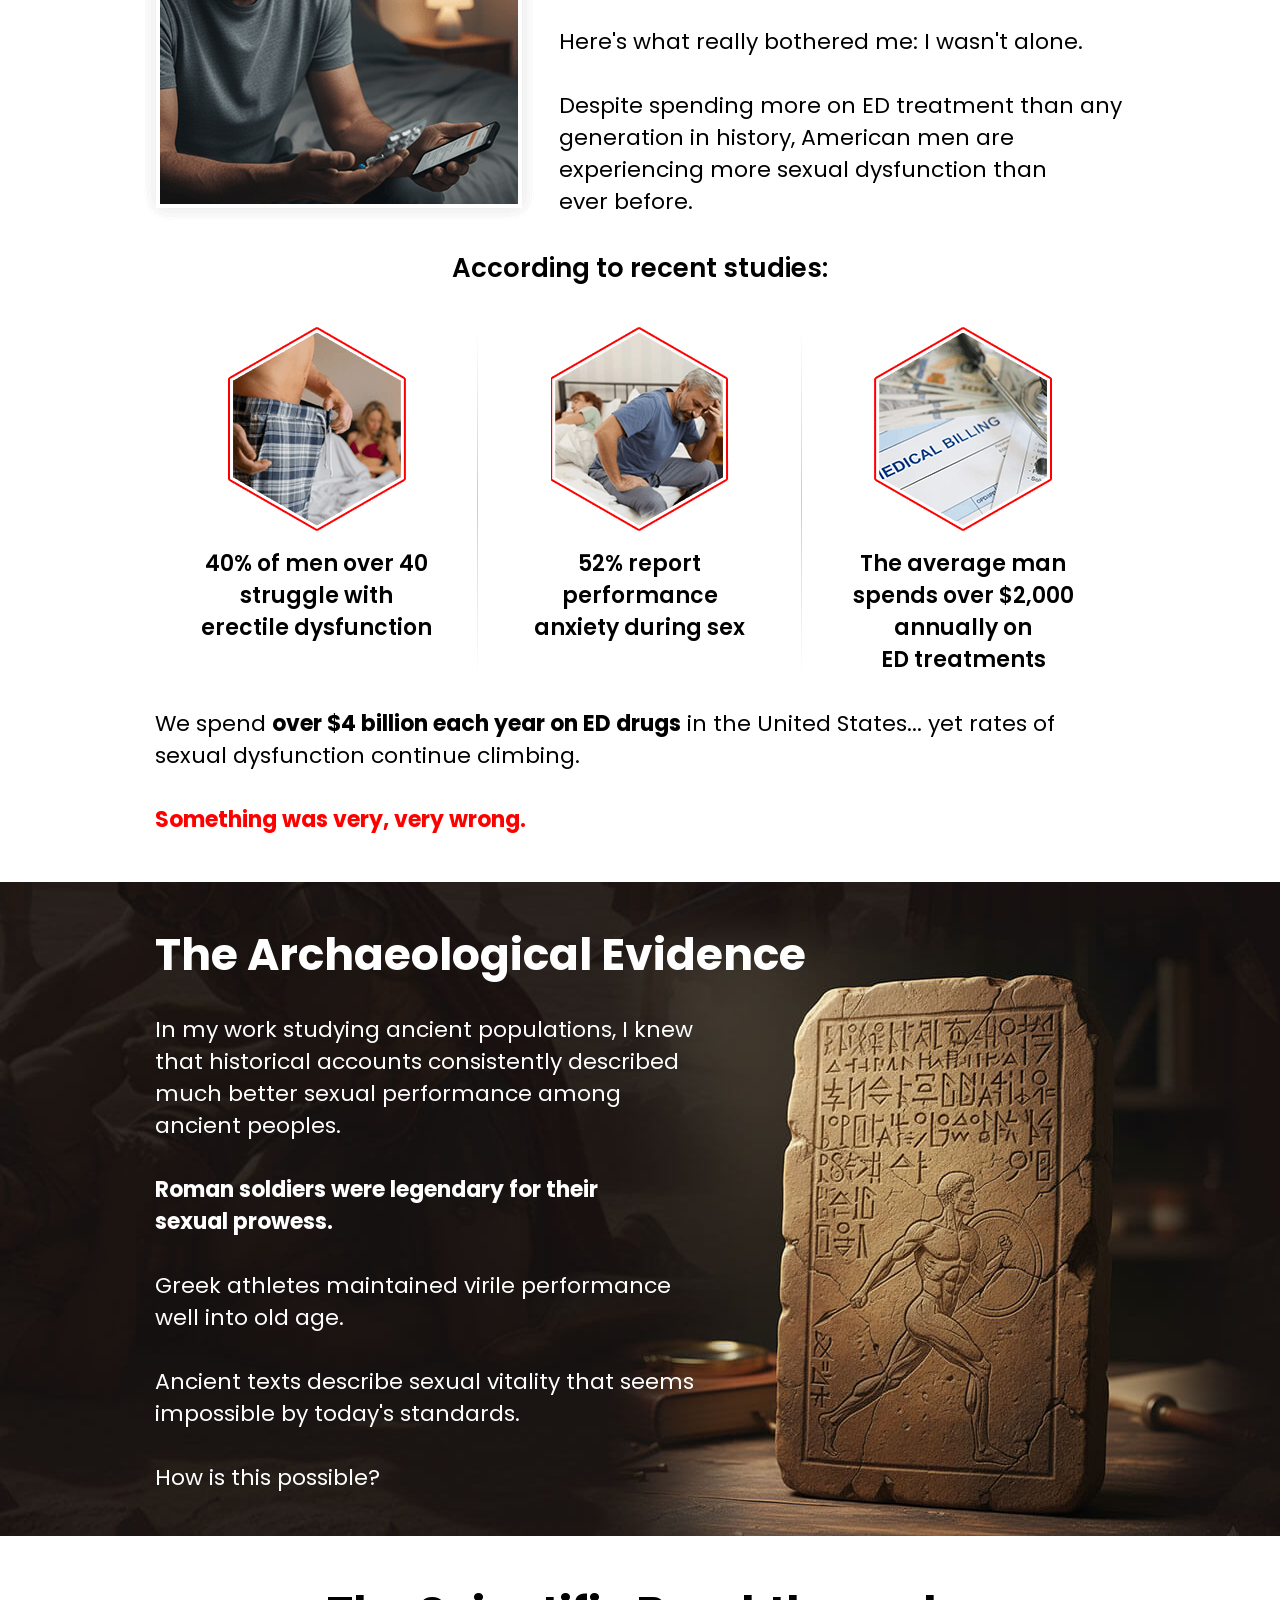
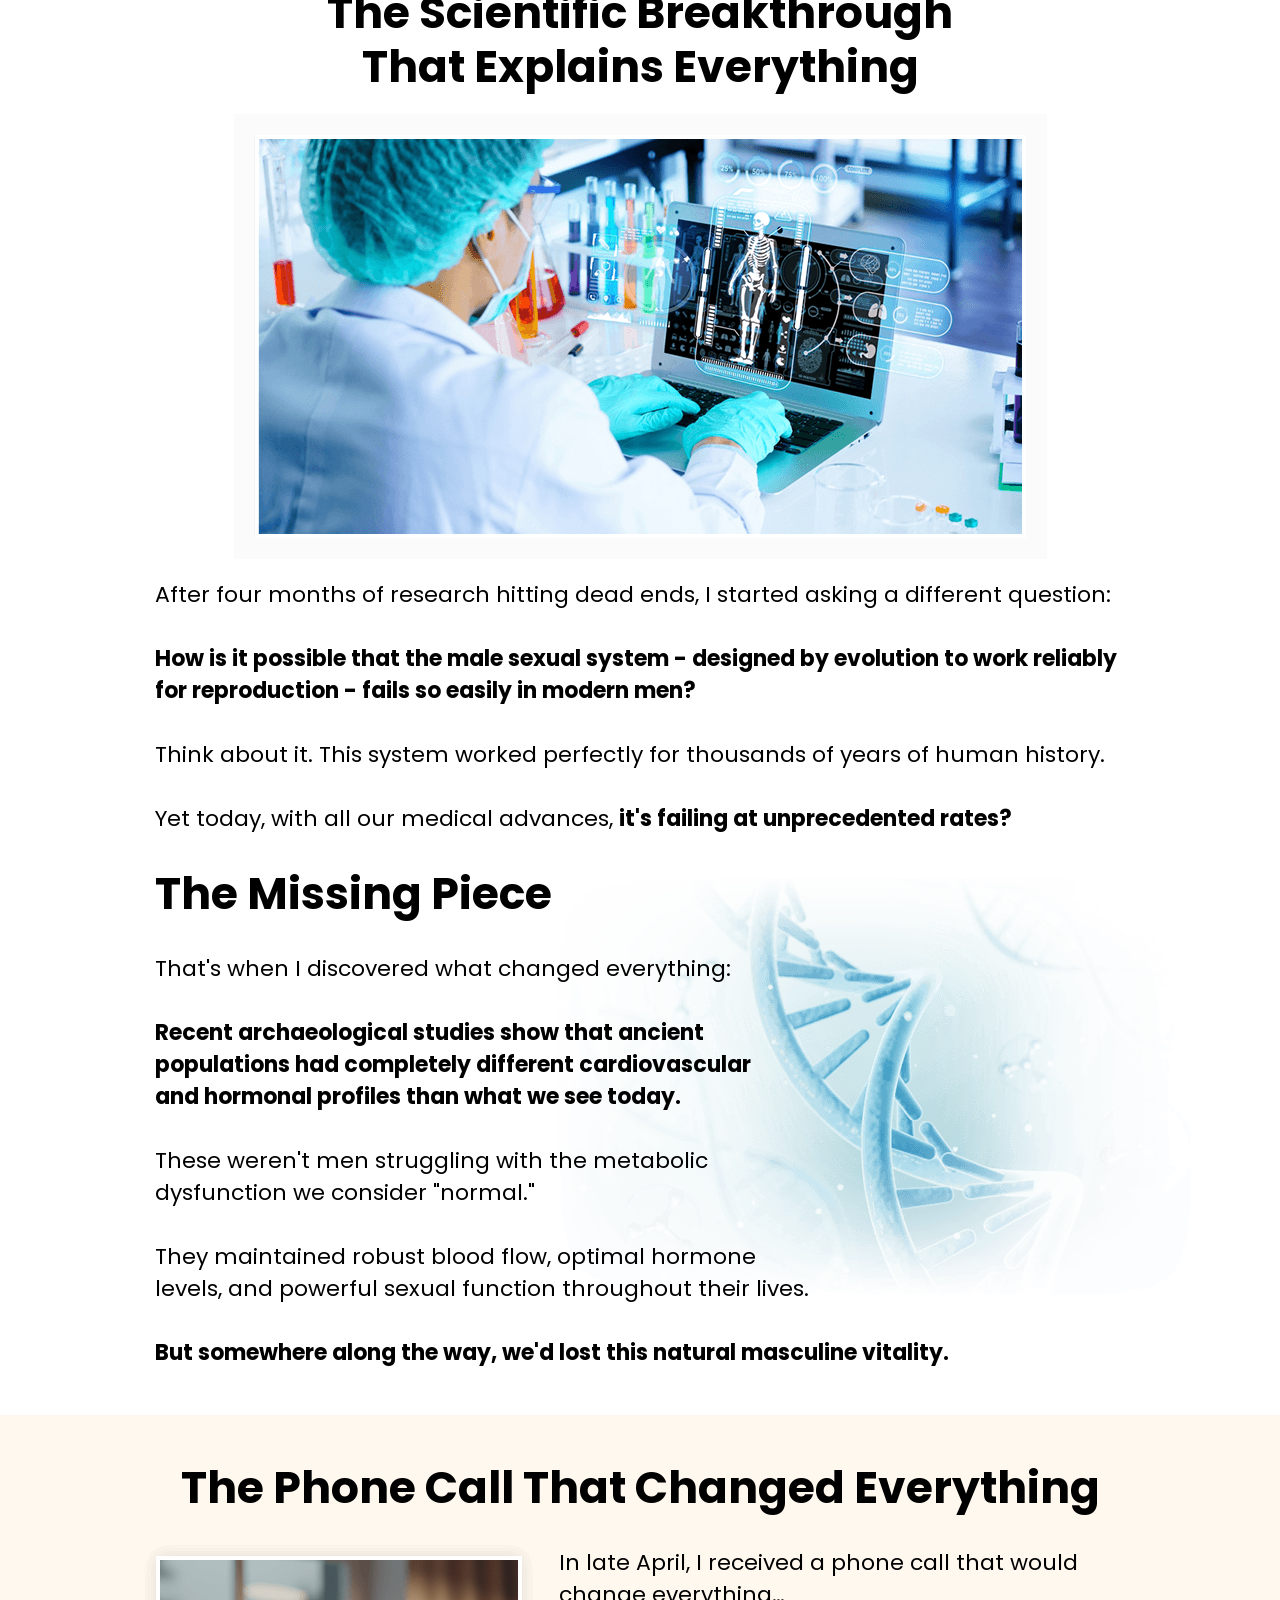
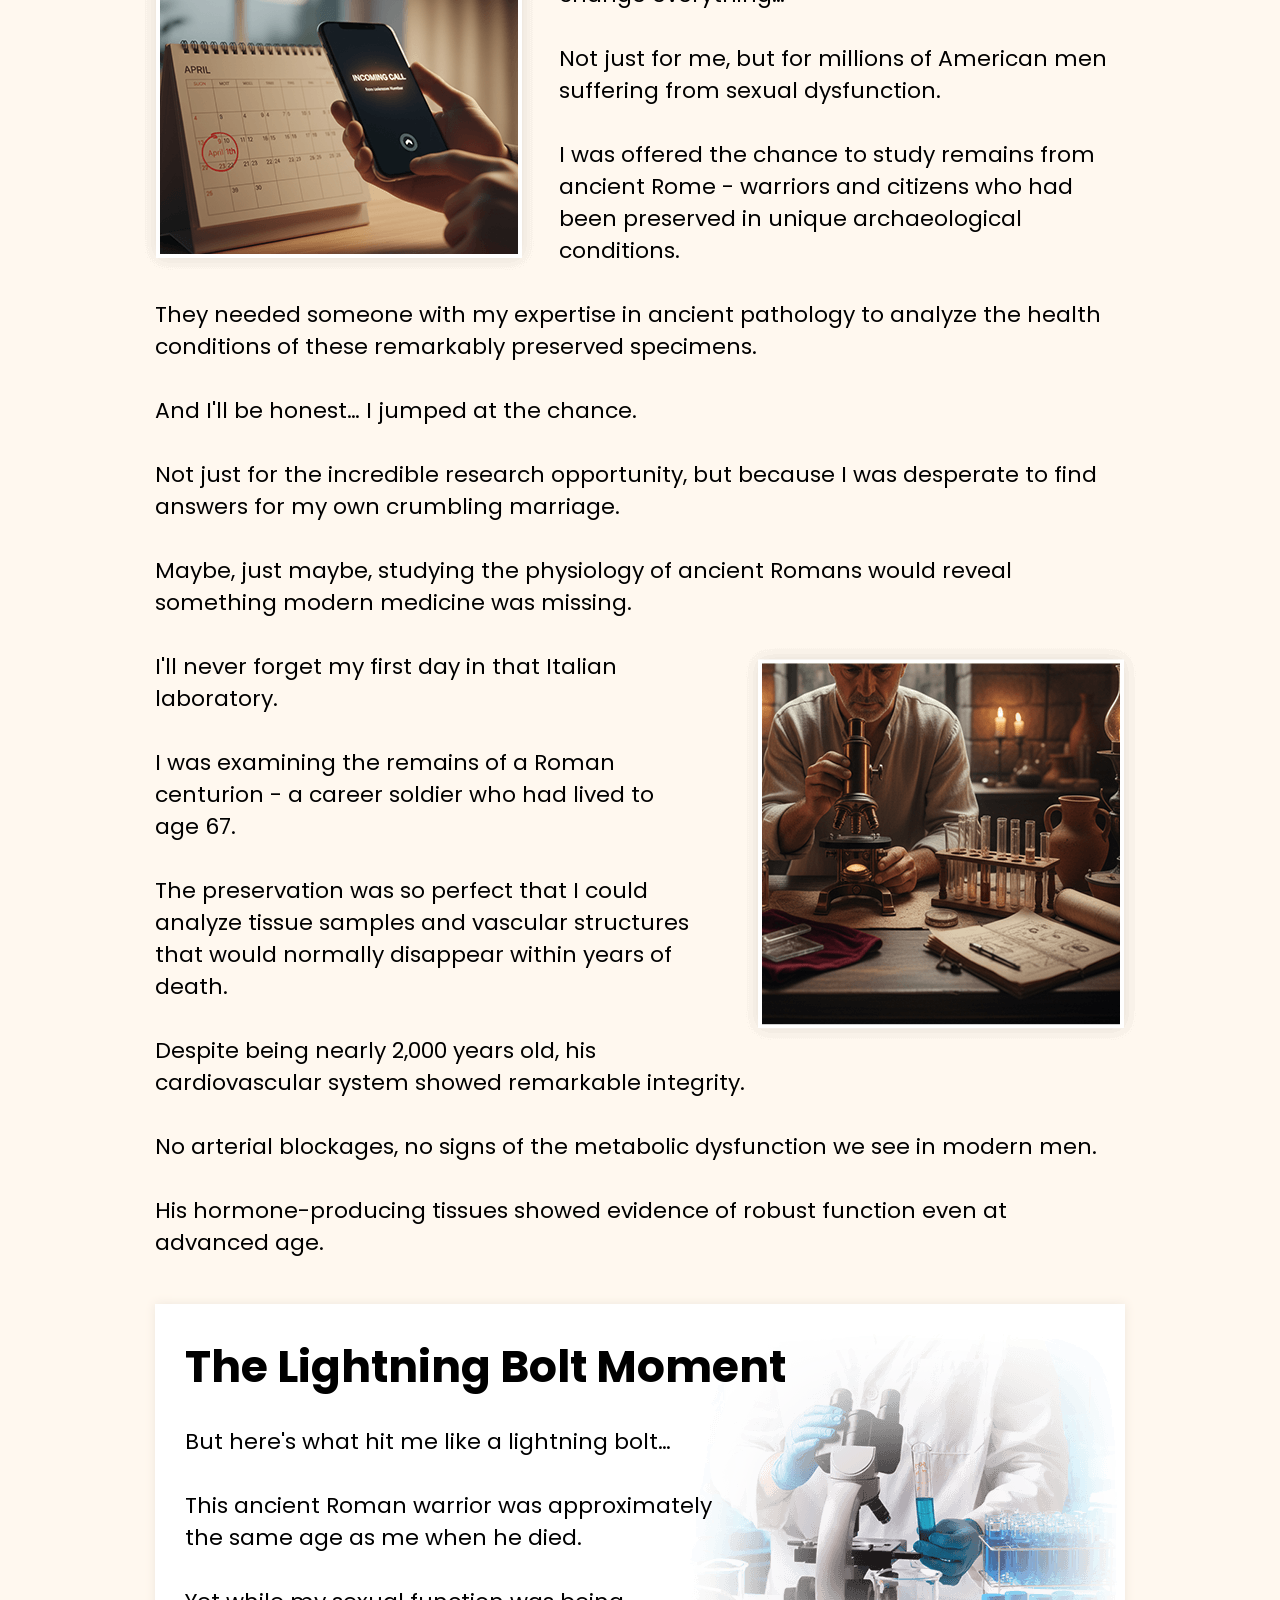
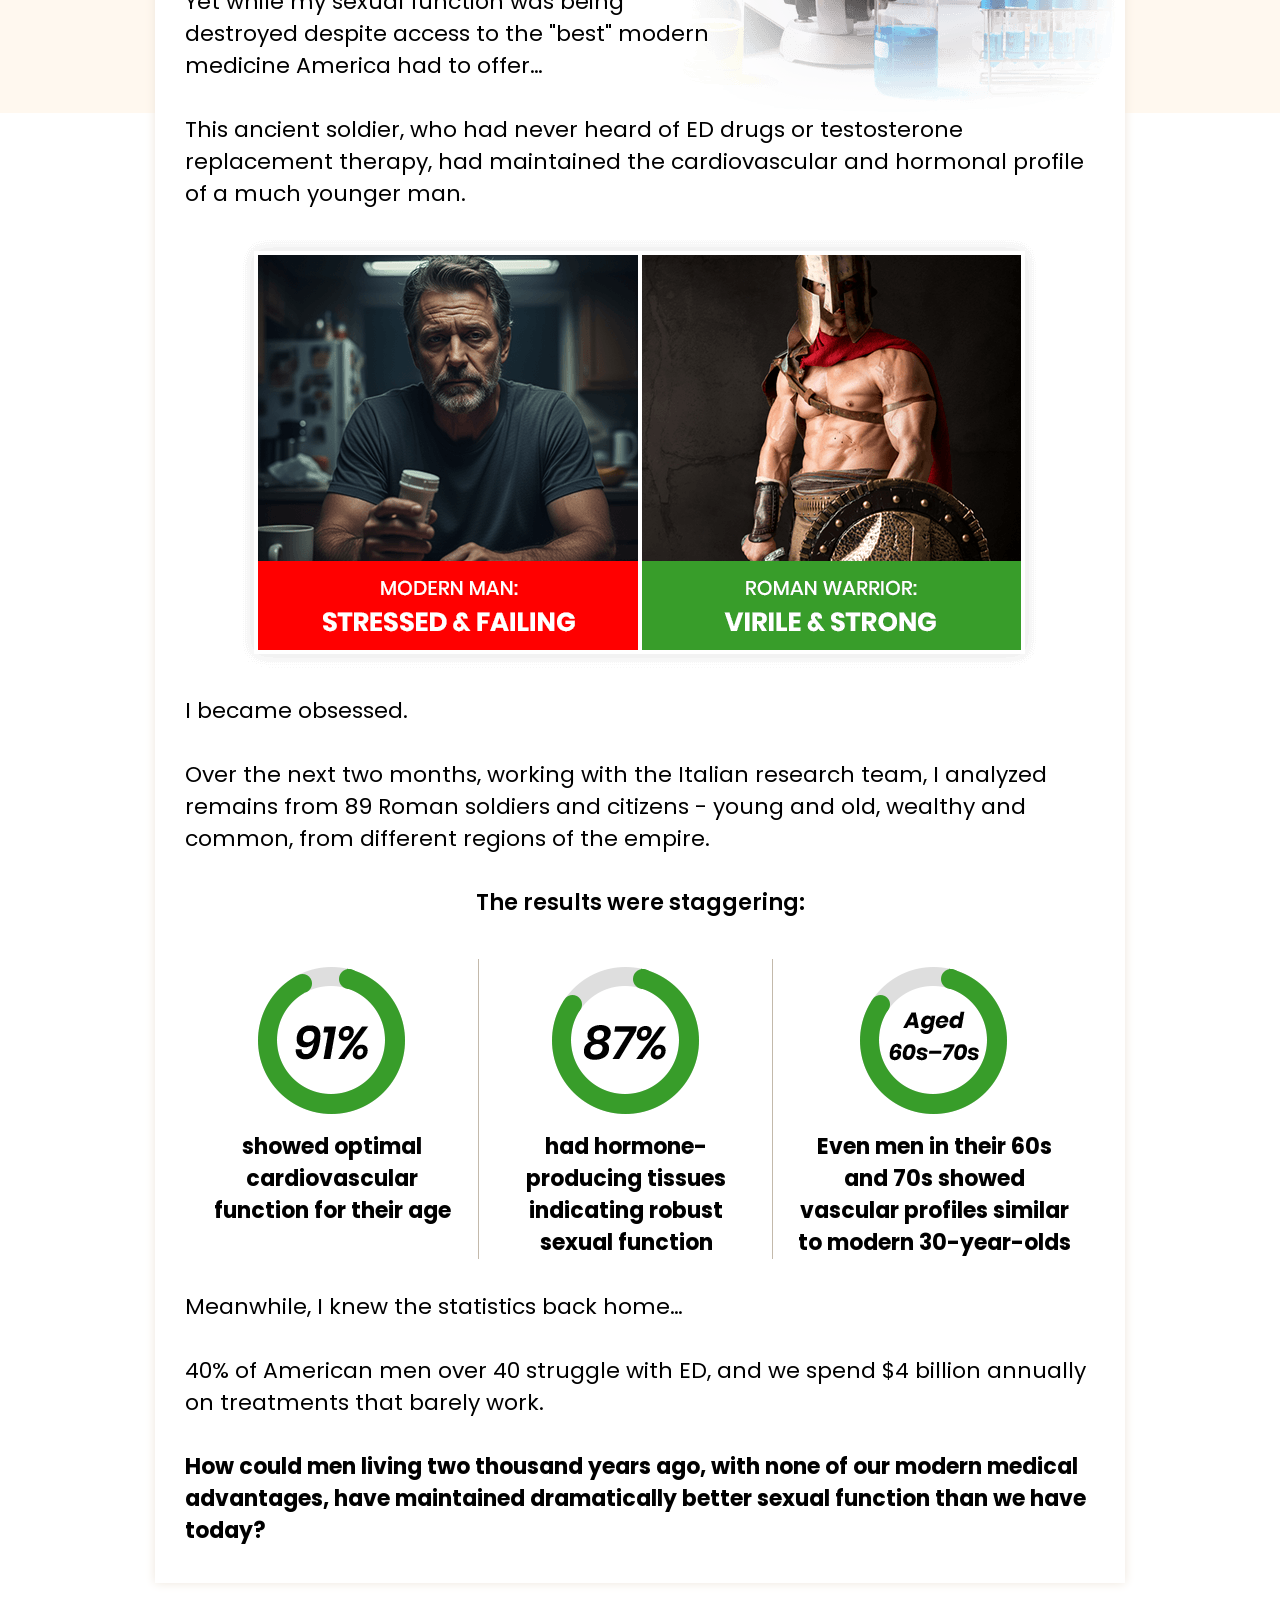
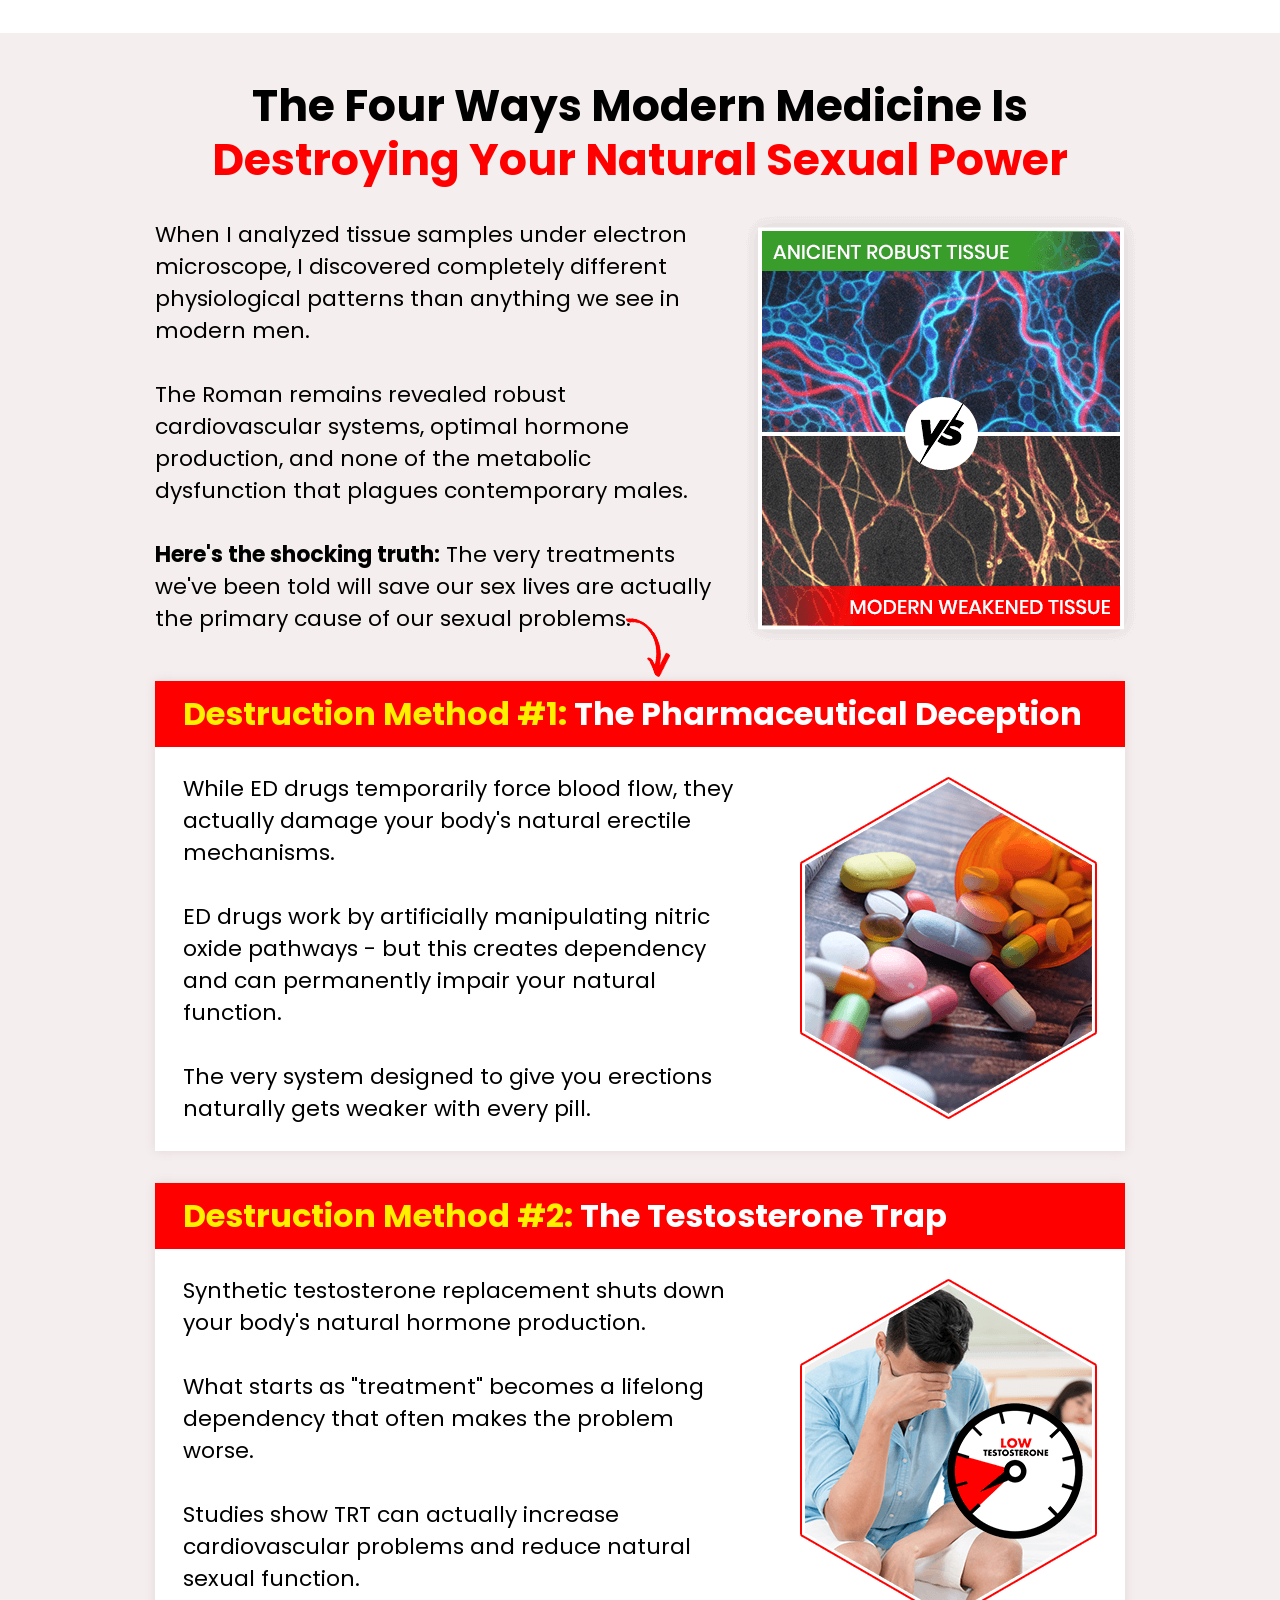
==== commit 1551488d: "Update index.html" ====
--- a/alpha-men-support/index.html
+++ b/alpha-men-support/index.html
@@ -1282,7 +1282,14 @@
         <div class="container2 bdinpad">
             <p class="bdhding1">Secure Your Supply Now</p>
 
-            <div class="pkgcontainer">
+            <ul class="s21list">
+                <li><img src="images/s21licon1.png" alt="" class="s21licon" width="23" height="30"> Secure Checkout</li>
+                <li><img src="images/s21licon2.png" alt="" class="s21licon" width="26" height="30"> 60-Day Guarantee </li>
+                <li><img src="images/s21licon3.png" alt="" class="s21licon" width="45" height="30">
+                    FREE US Shipping on Multi-Bottle Order</li>
+            </ul>
+        </div>
+        <div class="pkgcontainer">
                 <div class="pkg1">
                     <div class="pkg1hd">
                         <p class="pkg1-hding1">6 BOTTLES</p>
@@ -1360,14 +1367,6 @@
                         <p class="pkgprc">Total price: $69</p>
                     </div>
                 </div>
-
-            <ul class="s21list">
-                <li><img src="images/s21licon1.png" alt="" class="s21licon" width="23" height="30"> Secure Checkout</li>
-                <li><img src="images/s21licon2.png" alt="" class="s21licon" width="26" height="30"> 60-Day Guarantee </li>
-                <li><img src="images/s21licon3.png" alt="" class="s21licon" width="45" height="30">
-                    FREE US Shipping on Multi-Bottle Order</li>
-            </ul>
-        </div>
     </div>
     <div class="sec22 flt">
         <div class="container bdinpad">
--- a/alpha-men-support/css/media_updated.css
+++ b/alpha-men-support/css/media_updated.css
@@ -0,0 +1,1410 @@
+@charset "utf-8";
+img, object, embed, video {
+	max-width: 100%;
+}
+.ie6 img {
+	width:100%;
+}
+body{
+	font-family: "Poppins", sans-serif;
+	font-weight:normal;
+    color: #000;
+    -webkit-font-smoothing: antialiased;
+	-moz-osx-font-smoothing: grayscale;
+    -webkit-overflow-scrolling: touch;
+	padding:0;
+	margin:0;
+	list-style:none;
+	background:#fff;
+}
+.container, .container2{
+	width:970px;
+	height:auto;
+	margin:0 auto;
+	padding:0;
+	box-sizing:border-box;
+}
+.container2{width:1170px;}
+p, h1, h2, h3, ul{
+	padding:0;
+	margin:0;
+}
+li{list-style:none;}
+a{text-decoration:none;}
+.clearall{
+	clear:both;
+	height:1px;
+	width:auto;
+}
+.position{position:relative;}
+.dsplay{width:100%;display:table;box-sizing:border-box;}
+*{box-sizing:border-box;}
+.flt{float:left;width:100%;}
+.ovrfl{overflow:hidden;}
+.bdhding1, .bdhding2{	
+	font-weight:bold;
+	font-size:44px;
+	line-height:54px;
+	text-align:center;
+}
+.bdhding2{font-size:40px;line-height:50px;}
+.bdfont, .bdfont2, .bdfont3, .bdfont4, .bdfont5{	
+	font-size:22px;
+	line-height:32px;
+	text-align:left;
+}
+.bdfont2{font-size:24px;line-height:34px;}
+.bdfont3{font-size:26px;line-height:36px;}
+.bdfont4{font-size:28px;line-height:38px;}
+.bdfont5{font-size:30px;line-height:40px;}
+
+.mar1{margin-top:32px;}
+.mar2{margin-top:42px;}
+.mar3{margin-top:20px;}
+.bold{font-weight:bold;}
+.semibold{font-weight:600;}
+.txlncnter{text-align:center;}
+@media only screen and (max-width: 1200px){
+.container2{ max-width:1000px; width:100%;}
+}
+@media only screen and (max-width: 1030px){
+.container, .container2{ max-width:750px; width:100%;}
+.bdhding1{font-size:38px;line-height:48px;}
+.bdhding2{font-size:34px;line-height:44px;}
+.bdfont{font-size:18px;line-height:28px;}
+.bdfont2{font-size:20px;line-height:30px;}
+.bdfont3{font-size:22px;line-height:32px;}
+.bdfont4{font-size:23px;line-height:33px;}
+.bdfont5{font-size:24px;line-height:34px;}
+.mar1{margin-top:26px;}
+.mar2{margin-top:38px;}
+.mar3{margin-top:17px;}
+}
+@media only screen and (max-width: 767px){
+.container, .container2{ width:100%;max-width:640px;}
+.bdinpad{padding:0 10px;}
+.bdhding1{font-size:32px;line-height:42px;}
+.bdhding2{font-size:30px;line-height:40px;}
+.bdfont{font-size:17px;line-height:27px;}
+.bdfont2{font-size:19px;line-height:29px;}
+.bdfont3{font-size:21px;line-height:31px;}
+.bdfont4{font-size:22px;line-height:32px;}
+.bdfont5{font-size:23px;line-height:33px;}
+.mar1{margin-top:24px;}
+.mar2{margin-top:35px;}
+.mar3{margin-top:16px;}
+}
+@media only screen and (max-width: 479px){
+.bdhding1{font-size:26px;line-height:36px;}
+.bdhding2{font-size:25px;line-height:35px;}
+}
+/*====================start section1, 2, 3, 4, 5, 6, 7, 8, 9=====================*/
+.sec1{background:url(../images/sec1.jpg) center top no-repeat;padding:33px 0;}
+.s1hding1{
+	font-weight:bold;
+	font-size:36px;
+	line-height:46px;
+	color:#ff0000;
+	text-align:left;	
+}
+.s1hding2{
+	font-weight:bold;
+	font-size:56px;
+	line-height:66px;
+	color:#fff;
+	text-align:left;
+	margin-top:12px;
+}
+.s1hding2 span{background:#ff0000;display:inline-block;}
+.s1line{
+	height:10px;
+	background:url(../images/linebg.png) left top repeat-x;
+	width:800px;
+	margin:28px 0;
+}
+.s1img{float:right;margin:-35px 0 0 10px;max-width:100%;}
+.s1hding3{
+	font-weight:600;
+	font-size:28px;
+	line-height:38px;
+	color:#fff;
+	text-align:left;
+}
+/*-------------------section2------------------*/
+.sec2{padding:46px 0;background:#fff;}
+.s2bx1{
+	background:#f5eeee;
+	border:2px solid #000000;
+	padding:20px 275px 20px 36px;
+	position:relative;
+	font-weight:500;
+}
+.s2bx1img{position:absolute;right:4px;bottom:0;}
+.s2hdimg{margin:20px 0 0 0;max-width:100%;}
+.s2img1{float:right;margin:20px -20px 0 10px;max-width:100%;}
+.s2bx2{
+	margin-top:42px;
+	background:#f5eeee;
+	padding:35px 30px;
+	position:relative;
+}
+ul.s2bx2list{padding:10px 0 0 10px;}
+ul.s2bx2list li{
+	background:url(../images/bullet1.png) left 4px no-repeat;
+	padding:0 0 0 52px;
+	margin-top:26px;
+	font-weight:bold;
+}
+.s2bx2img{float:right;margin:-20px -30px 0 10px;max-width:100%;}
+/*-------------------section3------------------*/
+.sec3{padding:46px 0 464px 0;background:#fff8ef url(../images/sec3.jpg) center top no-repeat;}
+.s3img{float:left;margin:18px 16px 0 -20px;max-width:100%;}
+.s3bx{
+	margin-top:42px;
+	background:#fff url(../images/s3bxbg.jpg) right top no-repeat;
+	padding:26px 30px;
+	box-shadow:0 4px 4px #ece2d8;
+}
+ul.s3bxlist{padding:10px 0 0 0;display:flex;justify-content:space-between;flex-wrap:wrap;}
+ul.s3bxlist li{
+	width:33.33%;
+	margin-top:30px;
+}
+.s3limg{margin:0 auto;display:block;max-width:100%;height:auto;}
+ul.s3bxlist li p{text-align:center;font-weight:600;margin-top:16px;padding:0 20px;}
+/*-------------------section4------------------*/
+.sec4{padding:1px 0 46px 0;background:#fff;}
+.s4bx{
+	margin-top:-424px;
+	background:#fff;
+	box-shadow:0 0 10px #eee6dc;
+	padding:48px 30px;
+}
+.s4bximg1{margin:20px auto 0 auto;display:block;max-width:100%;height:auto;}
+ul.s4bxlist{padding:22px 0 0 30px;}
+ul.s4bxlist li{
+	background:url(../images/bullet2.png) left 5px no-repeat;
+	padding:0 0 0 40px;
+	margin-top:8px;
+	font-weight:bold;
+}
+.s4bx-inbx1{
+	margin-top:42px;
+	background:#f5eeee url(../images/s4bx-inbx1bg.jpg) right top no-repeat;
+	padding:28px 30px;
+}
+ul.s4bx-inbxlist{padding:20px 0 0 0;}
+ul.s4bx-inbxlist li{
+	background:url(../images/bullet1.png) left 4px no-repeat;
+	padding:0 0 0 40px;
+	margin-top:11px;
+	font-weight:bold;
+}
+.s4bximg2{float:right;margin:20px -20px 0 10px;max-width:100%;}
+.s4bx-inbx2{
+	margin-top:42px;
+	background:#f5eeee url(../images/s4bx-inbx2bg.jpg) right top no-repeat;
+	padding:28px 30px;
+	font-weight:bold;
+}
+.s4hding{text-align:left;}
+.s4img{float:left;margin:32px 16px 0 -20px;max-width:100%;}
+ul.s4list{padding:10px 0 0 0;display:flex;justify-content:space-between;flex-wrap:wrap;}
+ul.s4list li{
+	width:33.33%;
+	margin-top:30px;
+	position:relative;
+	padding:0 20px;
+}
+ul.s4list li::after{
+	content:"";
+	position:absolute;
+	right:0;
+	top:0;
+	width:1px;
+	height:100%;
+	background-image: linear-gradient(#fff, #cccccc, #fff);
+}
+ul.s4list li:last-child::after{display:none;}
+.s4limg{margin:0 auto;display:block;max-width:100%;height:auto;}
+ul.s4list li p{text-align:center;font-weight:600;margin-top:16px;padding:0 20px;}
+/*-------------------section5------------------*/
+.sec5{padding:46px 0;background:url(../images/sec5.jpg) center top no-repeat;color:#fff;}
+.s5hding{text-align:left;}
+.s5txtarea{width:556px;}
+/*-------------------section6------------------*/
+.sec6{padding:46px 0;background:#fff;}
+.s6img1{margin:20px auto 0 auto;display:block;max-width:100%;height:auto;}
+.s6img2{float:right;margin:40px -70px -40px -205px;max-width:100%;}
+/*-------------------section7------------------*/
+.sec7{padding:46px 0 454px 0;background:#fff8ef;}
+.s7img1{float:left;margin:20px 16px 0 -20px;max-width:100%;}
+.s7img2{float:right;margin:20px -20px 0 10px;max-width:100%;}
+/*-------------------section8------------------*/
+.sec8{padding:1px 0 50px 0;background:#fff;}
+.s8bx{
+	margin-top:-410px;
+	background:#fff url(../images/s8bximg1.png) right 30px no-repeat;
+	box-shadow:0 0 10px #eee6dc;
+	padding:36px 30px;
+}
+.s8bxtxtwidth{width:61%;}
+.s8bximg2{margin:20px auto 0 auto;display:block;max-width:100%;height:auto;}
+ul.s8bxlist{padding:10px 0 0 0;display:flex;justify-content:space-between;flex-wrap:wrap;}
+ul.s8bxlist li{
+	width:32.33%;
+	margin-top:30px;
+	position:relative;
+	padding:0 20px;
+}
+ul.s8bxlist li:last-child{width:35.33%;}
+ul.s8bxlist li::after{
+	content:"";
+	position:absolute;
+	right:0;
+	top:0;
+	width:1px;
+	height:100%;
+	background:#c3b9ab;
+}
+ul.s8bxlist li:last-child::after{display:none;}
+.s8bxlimg{margin:0 auto;display:block;max-width:100%;height:auto;}
+ul.s8bxlist li p{text-align:center;font-weight:bold;margin-top:16px;}
+
+/*-------------------section9------------------*/
+.sec9{padding:46px 0 50px 0;background:#f5eeee;}
+.s9img{float:right;margin:20px -20px 0 10px;max-width:100%;}
+.methodbx1, .methodbx2{
+	margin-top:46px;
+	box-shadow:0 0 10px #e2d8d8;
+	background:#fff;
+}
+.methodbx2{margin-top:32px;}
+.arrow{position:absolute;left:470px;top:-64px;}
+.methodbxhd{background:#ff0000;padding:12px 28px;}
+.methodbxhd p{
+	font-weight:bold;
+	font-size:32px;
+	line-height:42px;
+	color:#fff;
+	text-align:left;
+}
+.methodbxhd p span{color:#fff000;}
+.methodbxbtm{padding:26px 28px;width:100%;display:table;}
+.methodimg{float:right;margin:0 0 0 60px;max-width:100%;}
+@media only screen and (max-width: 1030px){
+.sec1{background:url(../images/sec1.jpg) 58% top no-repeat scroll;padding:33px 0;}
+.s1hding1 {font-size: 30px;line-height: 40px;}	
+.s1hding2 {font-size: 44px;line-height: 54px;}	
+.s1hding3 {font-size: 22px;line-height: 32px;}	
+.s1line{width:600px;}
+.s1img{width:230px;height:auto;}
+
+.s2bx1 {padding: 20px 275px 20px 20px;}
+.s2img1{width:350px;height:auto;}
+.s2hdimg{width:400px;}
+.s2bx2 {margin-top: 38px;padding: 28px 20px;}
+.s2bx2img{width:260px;height:auto;margin: -20px -20px 0 10px;}
+ul.s2bx2list {padding: 10px 0 0 0;}
+ul.s2bx2list li {
+	background-size:22px;
+    padding: 0 0 0 42px;
+    margin-top: 22px;
+}
+
+.s3img{width:350px;height:auto;margin: 12px 16px 0 -20px;}
+.s3bx, .s4bx-inbx2 {margin-top: 38px;padding: 22px 20px;}
+ul.s3bxlist{padding:6px 0 0 0;}
+ul.s3bxlist li{width:32%;}
+
+.s4bx {padding: 38px 20px;}
+.s4bximg1{margin:16px auto 0 auto;}
+ul.s4bxlist {padding: 18px 0 0 0;}
+ul.s4bxlist li {
+    background: url(../images/bullet2.png) left 4px no-repeat;
+	background-size:20px;
+    padding: 0 0 0 35px;
+}
+.s4bx-inbx1 {margin-top: 38px;padding: 24px 20px;}
+ul.s4bx-inbxlist{padding:10px 0 0 0;}
+ul.s4bx-inbxlist li {background-size:22px;padding: 0 0 0 36px;}
+.s4bximg2, .s4img, .s7img1, .s7img2, .s9img{width:350px;height:auto;}
+ul.s4list li{padding:0 10px;}
+
+.s5txtarea{width:460px;}
+
+.s6img1{margin:16px auto 0 auto;}
+.s6img2{width:540px;height:auto;margin: 40px -70px -40px -155px;}
+
+.s8bx {background-size:400px;padding: 28px 20px;}
+.s8bximg2{margin:16px auto 0 auto;}
+ul.s8bxlist li {padding: 0 10px;}
+
+.arrow {left: 274px;}
+.methodbxhd {padding: 10px 20px;}
+.methodbxhd p {font-size: 25px;line-height: 35px;}
+.methodbxbtm {padding: 22px 20px;}
+.methodimg{width:260px;height:auto;margin: 0 0 0 30px;}
+}
+@media only screen and (max-width: 767px){
+.sec1{background:#020204 url(../images/sec1-mob.jpg) right top no-repeat;padding:26px 0 30px 0;}	
+.s1hding1 {font-size: 24px;line-height: 34px;}
+.s1hding2 {font-size: 32px;line-height: 42px;padding-right:30px;}		
+.s1line{width:100%;margin:20px 0;}	
+.s1img{width:160px;height:auto;margin: -50px 0 0 10px;}
+.s1hding3 {font-size: 18px;line-height: 26px;}	
+
+.sec2, .sec6 {padding: 36px 0;}
+.s2bx1 {padding: 18px 12px 0 12px;}
+.s2bx1img{position:inherit;right:auto;bottom:auto;margin:20px auto 0 auto;display:block;width:240px;height:auto;}
+.s2hdimg{width:100%;}
+.s2img1{float:none;margin:-12px auto 12px auto;display:block;width:320px;}
+.s2bx2 {margin-top: 35px;padding: 22px 12px;}
+.s2bx2img{width:150px;margin: -20px -12px 0 10px;}
+ul.s2bx2list{padding:4px 0 0 0;}
+ul.s2bx2list li {background-size: 20px;padding: 0 0 0 36px;margin-top: 20px;}
+
+.sec3 {padding: 36px 0 464px 0;}
+.s3img, .s4bximg2, .s4img, .s6img2, .s7img1, .s7img2, .s9img{
+	float:none;
+	margin:15px auto -10px auto;
+	display:block;
+	width:320px;
+	height:auto;
+}
+.s6img2{margin:0 auto -20px auto;width:300px;}
+
+.s3bx, .s4bx-inbx2 {margin-top: 35px;padding: 18px 12px;background-size:20px;}
+ul.s3bxlist, ul.s4list, ul.s8bxlist{justify-content:center;padding:4px 0 0 0;}
+ul.s3bxlist li, ul.s4list li, ul.s8bxlist li, ul.s8bxlist li:last-child{width:100%;margin-top:28px;}
+ul.s3bxlist li p{padding:0 0;margin-top:12px;}
+ul.s4list li::after, ul.s8bxlist li::after{display:none;}
+
+.sec4{padding:1px 0 36px 0;}
+.s4bx {margin-top: -428px;padding: 26px 12px;}
+.s4bx-inbx1 {margin-top: 35px;padding: 22px 12px;background:#f5eeee url(../images/s4bx-inbx1bg-mob.jpg) right top no-repeat;}
+ul.s4bx-inbxlist li{background-size:20px;}
+.s4hding{text-align:center;}
+ul.s4list li p{margin-top:10px;padding:0 10px;}
+
+.sec5 {padding: 36px 0 36px 0;background:#1b1310;}
+.s5txtarea {width: auto;}
+.s5hding{text-align:center;}
+
+.sec7 {padding: 36px 0 450px 0;}
+.sec8{padding:1px 0 40px 0;}
+.s8bx {background:#fff;padding: 24px 12px;}
+.s8bxtxtwidth{width:100%;}
+
+.sec9{padding:36px 0 40px 0;}
+.arrow{left:46%;top:-44px;width:34px;height:auto;}
+.methodbx1{margin-top:40px;}
+.methodbxhd {padding: 8px 12px;}
+.methodbxhd p {font-size: 25px;line-height: 35px;text-align:center;}
+.methodbxbtm {padding: 20px 12px 22px 12px;}
+.methodimg{float:none;margin:0 auto 20px auto;display:block;width:230px;max-width:100%;}
+}
+@media only screen and (max-width: 479px){
+.s1hding1 {font-size: 20px;line-height: 28px;}
+.s1hding2 {font-size: 29px;line-height: 38px;padding-right:10px;}		
+.s1img{width:140px;height:auto;margin: -50px 0 0 10px;}
+.s2bx2img{width:130px;margin: -20px -12px 0 10px;}	
+.methodbxhd p {font-size: 23px;line-height: 31px;}	
+}
+@media only screen and (max-width: 389px){
+.s1hding2 {font-size: 27px;line-height: 36px;}
+.s1img{width:120px;}
+}
+/*====================start section10, 11, 12, 13, 14, 15, 16, 17, 18=====================*/
+.sec10{padding:46px 0;background:#fff;}
+.s10img{margin:20px auto 0 auto;display:block;max-width:100%;height:auto;}
+/*-------------------section11------------------*/
+.sec11{padding:46px 0 50px 0;background:#151110 url(../images/sec11.jpg) center top no-repeat;}
+.s11bx1, .s11bx2, .s11bx3, .s11bx4, .s11bx5, .s11bx6, .s11bx7, .s11bx8, .s11bx9, .s11bx10{
+	margin-top:42px;
+	background:#fff8ef url(../images/s11bx1bg.jpg) left top no-repeat;
+	padding:25px 30px 25px 322px;
+}
+.s11bx2, .s11bx3, .s11bx4, .s11bx5, .s11bx6, .s11bx7, .s11bx8, .s11bx9, .s11bx10{
+	margin-top:30px;
+	background:#fff8ef url(../images/s11bx2bg.jpg) left top no-repeat;
+}
+.s11bx3{background:#fff8ef url(../images/s11bx3bg.jpg) left top no-repeat;}
+.s11bx4{background:#fff8ef url(../images/s11bx4bg.jpg) left top no-repeat;}
+.s11bx5{background:#fff8ef url(../images/s11bx5bg.jpg) left top no-repeat;}
+.s11bx6{background:#fff8ef url(../images/s11bx6bg.jpg) left top no-repeat;}
+.s11bx7{background:#fff8ef url(../images/s11bx7bg.jpg) left top no-repeat;}
+.s11bx8{background:#fff8ef url(../images/s11bx8bg.webp) left top no-repeat;}
+.s11bx9{background:#fff8ef url(../images/s11bx9bg.webp) left top no-repeat;}
+.s11bx10{background:#fff8ef url(../images/s11bx10bg.webp) left top no-repeat;}
+.s11bxsubhding{font-weight:600;margin-top:3px;}
+.s11bxdvdr{
+	height:4px;
+	background:url(../images/s11bxlinebg.jpg) left top repeat-x;
+	margin:20px 0;
+}
+ul.s11bxlist li{
+	background:url(../images/bullet2.png) left 5px no-repeat;
+	padding:0 0 0 38px;
+	margin-top:22px;	
+}
+ul.s11bxlist li:nth-child(1){margin-top:0;}
+/*-------------------section12------------------*/
+.sec12{background:#fff;padding:46px 0;}
+.s12img{float:right;margin:40px 0 0 20px;max-width:100%;}
+/*-------------------section13------------------*/
+.sec13{background:#fff8ef;padding:46px 0;}
+.s13img1{float:left;margin:16px 15px 0 -20px;max-width:100%;}
+.s13img2{float:right;margin:10px 0 0 20px;max-width:100%;}
+/*-------------------section14------------------*/
+.sec14{background:#ffffff;padding:46px 0;}
+.tbx1, .tbx2{
+	margin-top:40px;
+	border:1px solid #d5d5d5;
+	padding:25px 30px 25px 316px;
+	background:#fff;
+	position:relative;
+	box-shadow:0 0 4px #e7e4e4;
+}
+.tbx2{margin-top:30px;}
+.tbxsubhding{color:#6a6a6a;font-weight:600;}
+.timg{position:absolute;top:22px;left:22px;max-width:100%;}
+.quote{position:absolute;right:28px;top:28px;}
+/*-------------------section15------------------*/
+.sec15{background:url(../images/sec15.jpg) center top no-repeat;padding:46px 0 122px 0;color:#fff;}
+.sec15 p{text-align:center;}
+.s15hding1, .s15hding2{font-weight:bold;font-size:36px;line-height:46px;}
+.s15hding2{font-size:40px;line-height:50px;}
+.s15logo{margin:10px auto;display:block;max-width:100%;}
+.s15prd{margin:55px auto 10px auto;display:block;max-width:100%;height:auto;}
+/*-------------------section16------------------*/
+.sec16{padding:46px 0;background:#fff;}
+.s16bx{display:flex;justify-content:space-between;flex-wrap:wrap;padding:10px 40px 0 40px;}
+.s16bxlft, .s16bxrgt{
+	width:48%;
+	background:#fff;
+	padding:6px;
+	box-shadow:0 0 10px #dbdada;
+	margin-top:30px;
+}
+.s16bxhd{
+	background:#151110;
+	padding:12px 10px 12px 78px;
+	font-weight:bold;
+	color:#fff;
+	font-size:26px;
+	line-height:34px;
+	text-align:left;
+	position:relative;
+}
+.s16bxhdicon1, .s16bxhdicon2{position:absolute;left:15px;top:20px;}
+.s16bxbtm{padding:30px 20px 30px 20px;}
+ul.s16bxbtmlist{padding:0;}
+ul.s16bxbtmlist li{
+	background:url(../images/bullet2.png) left 5px no-repeat;
+	padding:0 0 0 38px;
+	margin-top:21px;
+}
+ul.s16bxbtmlist li:nth-child(1){margin-top:0;}
+
+.bonusbx1, .bonusbx2{
+	margin:40px 30px 0 30px;
+	border:2px solid #eb8945;
+	background:#fffeee;
+	padding:35px 15px 30px 30px;	
+	display:flex;
+	justify-content:space-between;
+	flex-wrap:wrap;
+}
+.bonusbx2{margin:30px 30px 0 30px;}
+.bonusbxlft{width:33%;position:relative;order:2;}
+.bonusbxrgt{width:67%;order:1;}
+.bonus1{float:right;margin:0 0;display:block;max-width:100%;height:auto;}
+.bonus-seal{
+	position:absolute;
+	right:0;
+	top:-16px;
+	width:109px;
+	height:103px;	
+	background:url(../images/bonussealbg.png) center center no-repeat;
+	background-size:100%;
+	padding:20px 0 0 0;
+	color:#fff;
+	text-align:center;
+}
+.bonus-seal-txt1{
+	font-family: "Inter", sans-serif;
+	font-weight:600;
+	font-size:16px;
+	line-height:17px;
+}
+.bonus-seal-txt1 span{font-weight:800;}
+.bonus-seal-txt2{font-family: "Inter", sans-serif;font-weight:800;font-size:30px;line-height:31px;}
+.bonusbxrgt-hding1{
+	font-weight:bold;
+	font-size:26px;
+	line-height:36px;
+	color:#ff0000;
+	text-align:left;
+}
+.bonusbxrgt-hding2{
+	font-weight:bold;
+	font-size:24px;
+	line-height:34px;
+	text-align:left;
+	margin-top:6px;
+}
+.bonusbxrgt-dvdr{
+	height:2px;
+	background:#c7c49b;
+	margin:20px 0;
+}
+.s16subhding, .s16subhding2{font-weight:600;text-align:center;}
+.s16subhding2{margin-top:12px;}
+.s16subhding2 span{text-transform:uppercase;color:#e60919;font-size:44px;font-weight:bold;}
+/*-------------------section17------------------*/
+.sec17{padding:46px 0 436px 0;background:#fff8ef;}
+ul.s17list{padding:20px 0 0 0;}
+ul.s17list li{
+	background:url(../images/bullet1.png) left 3px no-repeat;
+	padding:0 0 0 48px;
+	margin-top:14px;
+}
+.s17img{float:right;margin:-20px -100px -100px -250px;max-width:100%;}
+/*-------------------section18------------------*/
+.sec18{padding:1px 0 46px 0;background:#fff;}
+.s18bx {
+    margin-top: -394px;
+    background: #fff;
+    box-shadow: 0 0 10px #eee6dc;
+    padding: 36px 30px;
+}
+.s18bx-inbx1{
+	width:468px;
+	float:right;
+	margin:20px 0 0 0;
+	background:url(../images/s18bx-inbx1bg.png) center top no-repeat;
+	background-size:100% 100%;
+	padding:50px 30px;
+}
+.s18bx-inbx1-midhding{
+	font-weight:bold;
+	font-size:22px;
+	line-height:24px;
+	text-align:center;
+	text-transform:uppercase;
+	padding:11px 0 9px 0;
+	border-top:1px solid #000;
+	border-bottom:1px solid #000;
+}
+ul.s18bx-inbx1list{padding:20px 0 0 0;}
+ul.s18bx-inbx1list li{
+	display:flex;
+	justify-content:space-between;
+	flex-wrap:wrap;
+	border-top:2px solid #f1f1f1;
+	padding:12px 0;
+	font-size:18px;
+	line-height:26px;
+	text-align:left;
+}
+ul.s18bx-inbx1list li:nth-child(1){border-top:none;}
+ul.s18bx-inbx1list li:last-child{font-weight:bold;color:#ff0000;}
+.lft{width:64%;}
+.rgt{width:34%;}
+ul.s18bx-inbx1list li p img{margin:0 0 0 5px;}
+.s18bximg1{margin:20px auto 0 auto;display:block;max-width:100%;height:auto;}
+.s18bximg2{float:right;margin:0;max-width:100%;}
+.s18bx-inbx2{
+	margin-top:42px;
+	background:#f5eeee url(../images/s18bx-inbx2bg.jpg) right top no-repeat;
+	padding:28px 200px 28px 30px;
+	font-weight:bold;
+}
+.s18bximg3{float:left;margin:23px 16px 0 -20px;max-width:100%;}
+.s18bximg4{float:right;margin:-70px -30px 0 -100px;max-width:100%;}
+.s18bx-inbx3{
+	margin-top:42px;
+	background:#f5eeee;
+	padding:27px 30px;
+	position:relative;
+}
+.s18bx-inbx3img{float:right;margin:0 0 0 0;max-width:100%;}
+.mbbx{
+	border:38px solid transparent;
+    border-image-source: url(../images/mbbg.png);
+    border-image-repeat: repeat;
+    border-image-slice: 38;
+    padding: 0;
+    box-sizing: border-box;
+    margin:94px 16px 0 16px;
+    display: block;
+    position: relative;
+}
+.mbbx-in {
+    background: #ffffff;
+    padding: 1px 30px 30px 30px;
+}
+.mbseal{margin:-100px auto 14px auto;display:block;max-width:100%;}
+ul.mbbxlist{padding:18px 78px 0 78px;}
+ul.mbbxlist li{
+	background:url(../images/bullet3.png) left 3px no-repeat;
+	padding:0 0 0 34px;
+	margin-top:10px;
+}
+@media only screen and (max-width: 1200px){
+.sec15{background:url(../images/sec15.jpg) center -100px no-repeat;padding:46px 0 122px 0;}
+.s15hding1{font-size:33px;line-height:43px;}
+.s15hding2{font-size:37px;line-height:47px;}
+}
+@media only screen and (max-width: 1030px){
+.s10img{margin:16px auto 0 auto;}
+
+.s11bx1, .s11bx2, .s11bx3, .s11bx4, .s11bx5, .s11bx6, .s11bx7, .s11bx8, .s11bx9, .s11bx10 {margin-top: 38px;padding: 20px 20px 20px 302px;}	
+.s11bx2, .s11bx3, .s11bx4, .s11bx5, .s11bx6, .s11bx7, .s11bx8, .s11bx9, .s11bx10{margin-top:28px;}	
+ul.s11bxlist li {
+    background: url(../images/bullet2.png) left 5px no-repeat;
+	background-size:20px;
+    padding: 0 0 0 35px;
+    margin-top: 20px;
+}	
+
+.s12img{width:300px;height:auto;margin:40px 0 0 0;}
+.s13img1{width:350px;height:auto;}
+.s13img2{width:320px;height:auto;}
+
+.tbx1, .tbx2{margin-top:36px;padding:22px 20px 22px 275px;}
+.tbx2{margin-top:26px;}
+.timg{left:15px;top:17px;width:240px;height:auto;}
+.quote {width:36px;height:auto;right: 22px;top: 24px;}
+
+.sec15{background:url(../images/sec15.jpg) center bottom no-repeat;padding:46px 0 122px 0;}
+.s15hding1{font-size:30px;line-height:40px;}
+.s15hding2{font-size:34px;line-height:44px;}
+.s15logo{width:280px;height:auto;}
+.s15prd{margin:40px auto 8px auto;}
+
+.s16bx {padding: 10px 0 0 0;}
+.s16bxhd {font-size: 21px;line-height: 29px;}
+.s16bxhdicon1, .s16bxhdicon2{width:48px;height:auto;}
+.s16bxbtm {padding: 25px 10px;}
+ul.s16bxbtmlist li {
+    background: url(../images/bullet2.png) left 6px no-repeat;
+	background-size:18px;
+    padding: 0 0 0 32px;
+    margin-top: 18px;
+}
+.bonusbx1, .bonusbx2{
+	margin:34px 0 0 0;
+	padding:30px 15px 30px 20px;
+}
+.bonusbx2{margin:28px 0 0 0;}
+.bonus-seal {
+    right: 0;
+    top: -4px;
+    height: 83px;
+    width: 89px;
+    padding: 14px 0 0 0;
+}
+.bonus-seal-txt1 {font-size: 14px;line-height: 15px;}
+.bonus-seal-txt2 {font-size: 26px;line-height: 27px;}
+.bonusbxrgt-hding1 {font-size: 22px;line-height: 32px;}
+.bonusbxrgt-hding2 {font-size: 20px;line-height: 30px;margin-top:2px;}
+
+.s16subhding2 span{font-size:40px;}
+
+.s17img{width:644px;height:auto;margin: -20px -100px -100px -200px;}
+ul.s17list li {
+    background: url(../images/bullet1.png) left 4px no-repeat;
+	background-size:22px;
+    padding: 0 0 0 42px;
+}
+
+.s18bx {padding: 28px 20px;}
+.s18bx-inbx1 {
+    width: 350px;
+    padding: 40px 20px 30px 20px;
+}
+.s18bx-inbx1-midhding {font-size: 19px;line-height: 21px;padding:9px 0 7px 0;}
+ul.s18bx-inbx1list{padding:15px 0 0 0;}
+ul.s18bx-inbx1list li {padding: 10px 0;font-size: 14px;line-height: 22px;}
+ul.s18bx-inbx1list li p img{width:12px;height:auto;}
+.s18bximg1{margin:16px auto 0 auto;}
+.s18bx-inbx2 {margin-top: 38px;padding: 22px 170px 22px 20px;}
+.s18bximg3{width:350px;height:auto;margin: 16px 12px -10px -20px;}
+.s18bximg4 {width:360px;height:auto;margin: -40px -20px 0 -100px;}
+.s18bx-inbx3 {margin-top: 38px;padding: 22px 20px;}
+.s18bx-inbx3img{width:150px;height:auto;margin:10px 0 0 0;}
+.mbbx {margin: 94px 0 0 0;}
+.mbbx-in {padding: 1px 20px 30px 20px;}
+}
+@media only screen and (max-width: 767px){
+.sec10{padding:36px 0;}
+
+.sec11{padding:36px 0 40px 0;background:#151110 url(../images/sec11-mob.jpg) center top no-repeat;}	
+.s11bx1, .s11bx2, .s11bx3, .s11bx4, .s11bx5, .s11bx6, .s11bx7, .s11bx8, .s11bx9, .s11bx10 {
+	margin:35px auto 0 auto;
+	display:block;
+	padding: 0 0 0 0;
+	background:#fff8ef;
+	width:450px;
+	max-width:100%;
+}	
+.s11bx2, .s11bx3, .s11bx4, .s11bx5, .s11bx6, .s11bx7, .s11bx8, .s11bx9, .s11bx10{margin:25px auto 0 auto;}	
+.s11bx1bg-mob{margin:0 auto;display:block;width:100%;max-width:100%;height:auto;}
+.s11bxinbx{padding:1px 12px 20px 12px;}	
+.s11bxsubhding{margin-top:0;}
+.s11bxdvdr{margin:16px 0;}
+ul.s11bxlist li {
+    padding: 0 0 0 32px;
+    margin-top: 18px;
+}
+
+.sec12, .sec13, .sec14{padding:36px 0;}	
+.s12img, .s13img1, .s13img2, .s18bximg2, .s18bximg3, .s18bximg4, .s18bx-inbx3img{
+	float:none;
+	margin:25px auto 0 auto;
+	display:block;
+	max-width:100%;
+}
+.s12img{width:250px;}
+.s13img1, .s18bximg3{margin:15px auto -10px auto;width:320px;}
+.s13img2{margin:10px auto 0 auto;width:300px;}
+.s18bximg2{margin:15px auto -35px auto;}
+.s18bximg4{margin:0 auto;}
+
+.tbx1, .tbx2{margin-top:30px;padding:12px 12px 22px 12px;}
+.tbx2{margin-top:24px;}
+.timg{position:inherit;left:auto;top:auto;width:200px;margin:0 auto 8px auto;display:block;}
+.quote {width:36px;height:auto;right: 22px;top: 24px;}
+.tbxtxt, .tbxsubhding{text-align:center;}
+.quote {width:26px;height:auto;right: 12px;top: 14px;}
+
+.sec15{background:#030303 url(../images/sec15-mob.jpg) center bottom no-repeat;padding:36px 0 62px 0;}
+.s15hding1{font-size:25px;line-height:35px;}
+.s15hding2{font-size:29px;line-height:39px;}
+.s15logo{width:240px;height:auto;margin:5px auto;}
+.s15prd{margin:30px auto 8px auto;}
+
+.sec16{padding:36px 0;}
+.s16bx{justify-content:center;padding:0;}
+.s16bxlft, .s16bxrgt{width:100%;margin-top:25px;}
+.s16bxbtm {padding: 22px 12px;}
+.bonusbx1, .bonusbx2 {margin-top: 32px;padding: 20px 12px 20px 12px;}
+.bonusbx2{margin-top:24px;}
+.bonusbxlft, .bonusbxrgt{width:100%;padding:0;}
+.bonusbxrgt-hding1, .bonusbxrgt-hding2{text-align:center;}
+.bonusbxrgt-hding2{margin-top:2px;}
+.bonusbxrgt-dvdr{margin:13px 0 24px 0;}
+.bonusimgbx{float:none;width:230px;margin:0 auto 15px auto;display:block;position:relative;}
+.bonus1{float:none;margin:0 auto;display:block;}
+.s16subhding2 span{font-size:36px;}
+
+.sec17 {padding: 36px 0 426px 0;}
+ul.s17list{padding:15px 0 0 0;}
+ul.s17list li{padding:0 0 0 36px;}
+.s17img{float:none;margin:0 auto -34px auto;display:block;max-width:100%;height:auto;}
+
+.sec18 {padding: 1px 0 36px 0;}
+.s18bx {padding: 24px 12px;margin-top: -390px;}
+.s18bx-inbx1{
+	float:none;
+	margin:30px auto 0 auto;
+	display:block;
+}
+.s18bx-inbx2 {margin-top: 35px;padding: 20px 12px;background: #f5eeee url(../images/s18bx-inbx2bg-mob.jpg) right top no-repeat;}
+.s18bx-inbx3 {margin-top: 0;padding: 20px 12px;}
+.mbbx{
+	border:21px solid transparent;
+    border-image-source: url(../images/mbbg-mob.png);
+    border-image-repeat: repeat;
+    border-image-slice: 21;
+    margin:64px 0 0 0;
+}
+.mbbx-in {padding: 1px 12px 22px 12px;}
+.mbseal{width:100px;height:auto;margin:-63px auto 10px auto;}
+ul.mbbxlist {padding: 15px 0 0 0;}
+ul.mbbxlist li{background: url(../images/bullet3.png) left 4px no-repeat;background-size:20px;}	
+}
+@media only screen and (max-width: 479px){
+.s11bx1, .s11bx2, .s11bx3, .s11bx4, .s11bx5, .s11bx6, .s11bx7, .s11bx8, .s11bx9, .s11bx10{width:100%;}	
+.sec15{padding:36px 0 42px 0;}
+.s15hding1{font-size:23px;line-height:33px;}
+.s15hding2{font-size:26px;line-height:36px;}
+.s15logo{width:200px;height:auto;}	
+.s16bxhd {padding: 10px 10px 10px 70px;}
+.s16bxhdicon1, .s16bxhdicon2{left:10px;top:15px;}	
+.s16bxhd {font-size: 19px;line-height: 27px;}	
+}
+@media only screen and (max-width: 389px){
+.s18bx-inbx1{width:100%;margin:23px auto 0 auto;}
+.s18bx-inbx1-midhding {font-size: 17px;line-height: 17px;padding: 7px 0 5px 0;}
+ul.s18bx-inbx1list li {
+	padding: 6px 0;
+	font-size: 12px;
+	line-height: 20px;
+}
+}
+/*====================start section19=====================*/
+.sec19{background:#fff8ef;padding:46px 0;}
+.lftwarnicon{margin:0 14px 0 0;}
+.rgtwarnicon{margin:0 0 0 8px;}
+.rgtwarnicon-mob{display:none;}
+ul.s19list{padding:14px 0 0 34px;}
+ul.s19list li{
+	background:url(../images/bullet2.png) left 6px no-repeat;
+	margin-top:20px;
+	padding:0 0 0 38px;
+	font-weight:500;
+}
+.s19img{float:right;margin:26px -50px -30px -60px;max-width:100%;}
+/*-------------------section20------------------*/
+.sec20{padding:46px 0;background:#fff;}
+.sideindicator{margin:8px auto 0 auto;display:block;max-width:100%;}
+.s20bx{display:flex;justify-content:space-between;flex-wrap:wrap;padding:10px 32px 0 32px;}
+.s20bxlft, .s20bxrgt{width:50%;}
+.s20bxhding{
+	font-weight:bold;
+	font-size:23px;
+	line-height:33px;
+	text-align:center;
+}
+.s20bxlft-inbx{padding:0 22px 0 64px;}
+.s20bxrgt-inbx{padding:0 64px 0 22px;}
+.s20bxlft-inbx-bx1, .s20bxlft-inbx-bx2, .s20bxrgt-inbx-bx1, .s20bxrgt-inbx-bx2{
+	background:#fff;
+	border:2px dashed #ff0000;
+	padding:12px 20px 12px 55px;
+	text-align:center;
+	font-size:22px;
+	line-height:32px;
+	font-weight:500;
+	position:relative;
+}
+.s20bxrgt-inbx-bx1, .s20bxrgt-inbx-bx2{border:2px dashed #1fb655;padding:12px 55px 12px 20px;}
+.s20lftline{margin:0 auto;display:block;max-width:100%;height:auto;}
+.s20bxlft-inbx-bx1, .s20bxrgt-inbx-bx1{margin-top:14px;}
+.s20bxlftlimg1, .s20bxlftlimg2, .s20bxlftlimg3, .s20bxlftlimg4{position:absolute;left:-56px;top:4px;}
+.s20bxlftlimg4{top:20px;}
+.s20bxrgtlimg1, .s20bxrgtlimg2, .s20bxrgtlimg3, .s20bxrgtlimg4{position:absolute;right:-56px;top:4px;}
+.s20bxrgtlimg1{top:20px;}
+/*-------------------section21------------------*/
+.sec21{padding:46px 0;background:#fff8ef;}
+.pkgcontainer{
+	display:flex;
+	justify-content:space-between;
+	flex-wrap:wrap;
+	align-items: flex-start;
+	margin:40px 28px 0 28px;
+}
+.pkg1, .pkg2, .pkg3{width:31.95%;position:relative;}
+.pkg1{
+	order:2;
+	background:#fff4d6;
+	position:relative;
+	box-shadow:0 0 10px #d6d0c7;
+}
+.pkg2{order:3;}
+.pkg3{order:1;}
+.pkg2, .pkg3{
+	border:1px solid #cbcbcb;
+	background:#fff;
+	margin-top:19px;
+	border-radius:11px;
+}
+.mostpopular{position:absolute;left:-10px;top:-10px;}
+.pkg1hd, .pkg2hd{
+	background:#1f1f1f;
+	padding:9px 10px;
+	color:#fff;
+	text-align:center;
+	border:3px dashed #eb7f35;
+	border-bottom:none;	
+}
+.pkg2hd{background:#686868;border:none;}
+.pkg1-hding1, .pkg2-hding1{
+	font-weight:bold;
+	font-size:43px;
+	line-height:44px;	
+	text-transform:uppercase;
+}
+.pkg1-hding3{
+	font-weight:500;
+	font-size:20px;
+	line-height:30px;
+	text-align:center;
+}
+.pkg1btm, .pkg2btm{padding:16px 18px 20px 18px;}
+.pkg1btm{border:3px dashed #eb7f35;border-top:none;}
+.pkgbtmtxt{
+	font-weight:bold;
+	font-size:24px;
+	line-height:32px;
+	text-align:center;
+}
+.pkgimgbx{position:relative;}
+.pkg1btl, .pkg2btl, .pkg3btl{margin:11px auto 0 auto;display:block;max-width:100%;height:auto;}
+ul.pkgprclist{display:flex;justify-content:center;flex-wrap:nowrap;padding:5px 0 0 0;}
+ul.pkg2prclist, ul.pkg3prclist{padding:15px 0 0 0;}
+ul.pkgprclist li{margin:0 5px;}
+ul.pkgprclist li:nth-child(1){
+	font-weight:bold;
+	font-size:72px;
+	line-height:72px;
+	text-align:right;
+}
+ul.pkgprclist li:nth-child(1) sup{font-size:35px;line-height:35px;position:relative;font-weight:600;}
+ul.pkgprclist li:nth-child(2){
+	font-size:24px;
+	line-height:28px;
+	text-align:left;
+	padding-top:8px;
+}
+ul.pkg1list{padding:8px 0 0 0;}
+ul.pkg2list{padding:2px 0 0 0;}
+ul.pkg1list li{	
+	padding:3px 10px 3px 44px;
+	font-weight:bold;
+	font-size:18px;
+	line-height:28px;
+	color:#fff;
+	text-align:left;
+	margin-top:7px;
+}
+ul.pkg1list li.one{background:#d83644 url(../images/bullet4.png) 11px center no-repeat;}
+ul.pkg1list li.two{background:#276eb6 url(../images/bullet4.png) 11px center no-repeat;}
+ul.pkg1list li.three{background:#de9e0d url(../images/bullet4.png) 11px center no-repeat;}
+.pkg1save{
+	font-weight:600;
+	font-size:25px;
+	line-height:32px;
+	color:#ff0000;
+	text-align:center;
+	margin-top:15px;
+}
+.pkg2save{margin-top:7px;}
+.pkgbtn{
+	height:72px;
+	width:100%;
+	background-image: linear-gradient(to bottom, #20c71c, #009549);
+	border-radius:18px;
+	font-weight:bold;
+	font-size:32px;
+	line-height:72px;
+	color:#fff;
+	text-align:center;
+	margin:7px auto 0 auto;
+	text-transform:uppercase;
+	display:block;
+	border:none;
+	outline:none;
+	box-shadow:0 5px 5px #e5e5e5;
+}
+.pkg1btn{margin:15px auto 0 auto;}
+.pkg3btn{margin:45px auto 0 auto;}
+.cards{margin:16px auto 0 auto;display:block;}
+.pkgprc{
+	font-weight:bold;
+	font-size:28px;
+	line-height:36px;
+	text-align:center;
+	margin-top:22px;
+}
+.pkgprc span{color:#6e6e6e;font-weight:normal;margin-right:5px;padding:0 2px;}
+ul.s21list{padding:30px 0 0 0;display:flex;justify-content:center;flex-wrap:wrap;}
+ul.s21list li{
+	font-size:19px;
+	line-height:27px;
+	text-align:center;
+	padding-right:25px;
+	margin:8px 25px 0 0;
+	position:relative;
+}
+ul.s21list li:nth-child(3){padding-right:0;margin:8px 0 0 0;}
+.s21licon{margin:0 6px -5px 0;}
+ul.s21list li::after{content:"";position:absolute;right:0;top:8px;height:18px;width:1px;background:#000;}
+ul.s21list li:nth-child(3)::after{display:none;}
+
+.s21subhding{
+	font-weight:bold;
+	text-align:center;
+	text-transform:uppercase;
+}
+.s21lftarw{margin:0 6px -3px 0;}
+.s21rgtarw{margin:0 0 -3px 6px;}
+.s21subhding2{font-weight:600;font-style:italic;text-align:center;margin-top:5px;}
+.s21txt{font-style:italic;text-align:center;padding:0 100px;}
+/*------------------------section22----------------------*/
+.sec22{background:#fff;padding:46px 0 50px 0;}
+#accordion {
+    height: auto!important;
+    margin: 38px 68px 0 68px;
+    display: block;
+}
+.ui-accordion .ui-accordion-header {
+    display: block;
+    cursor: pointer;
+    zoom: 1;
+    background:#fff url(../images/plus.png) 97% 24px no-repeat;
+    padding: 13px 54px 13px 26px;
+    margin: 13px 0 0 0;
+    outline: none;
+	font-weight:bold;
+    font-size: 22px;
+    line-height: 32px;
+    text-align: left;
+    border: 2px solid #4a4a4a;
+}
+.ui-accordion .ui-accordion-header.active {
+    background:#1f1f1f url(../images/minus.png) 97% 24px no-repeat;
+    border-bottom: none;
+	color:#fff;
+}
+.ui-accordion .ui-accordion-content {  
+    overflow: auto;
+    zoom: 1;
+    padding:1px 26px 0 26px;
+    border: 2px solid #4a4a4a;
+    border-top: none;
+	background:#fff;
+}
+.accord-txt {
+    box-sizing: border-box;
+    float: left;
+    text-align: left;
+    padding: 20px 0 24px 0;
+    background: #fff;
+	position:relative;
+}
+.s22bx{
+	margin-top:42px;
+	background:#050505;
+	padding:25px 30px;
+	color:#fff;
+	font-weight:bold;
+}
+/*-------------------section21-----------------*/
+.sec23{padding:45px 0;background:#fff;}
+.refhding{
+	font-weight:600;
+	font-size:22px;
+	line-height:28px;
+	color:#333;
+	text-align:left;
+}
+.refbx{display:flex;justify-content:space-between;flex-wrap:wrap;margin-top:10px;}
+.refbxlft, .refbxrgt{width:49%;}
+ul.ref-list {padding: 0 0 0 0;}
+ul.ref-list li {
+    font-size: 12px;
+    line-height: 18px;
+    text-align: left;
+    color: #3e3e3e;
+    margin: 12px 0 0 0;
+    overflow-wrap: break-word;
+    word-wrap: break-word;
+    padding: 0 0 0 24px;
+    position: relative;    
+}
+ul.ref-list li a{text-decoration: underline;color: #3e3e3e;}
+.refnum {
+    font-size: 12px;
+    line-height: 18px;
+    text-align: left;
+    color: #3e3e3e;
+    width: 22px;
+    position: absolute;
+    left: 0;
+    top: 0;
+}
+.s21rgtarw-mob{display:none;}
+@media only screen and (max-width: 1200px){
+.pkgcontainer{margin:40px 0 0 0;}
+.pkg1-hding1, .pkg2-hding1 {font-size: 42px;line-height: 42px;}
+.mostpopular{width:100px;height:auto;top: -8px;}
+.pkg1btm, .pkg2btm {padding:14px 14px 16px 14px;}	
+.pkg1btl, .pkg2btl, .pkg3btl{height:auto;}	
+ul.pkg1list li {font-size: 16px;line-height: 26px;}
+.s21txt {padding: 0 16px;}
+}
+@media only screen and (max-width: 1030px){
+.s19img{width:380px;height:auto;}
+ul.s19list {padding: 14px 0 0 0;}
+ul.s19list li {
+    background: url(../images/bullet2.png) left 4px no-repeat;
+	background-size:20px;
+    margin-top: 18px;
+    padding: 0 0 0 35px;
+}
+
+.s20bx {padding: 10px 0 0 0;}
+.sideindicator{width:360px;height:auto;}
+.s20bxlft-inbx{padding:0 12px 0 54px;}
+.s20bxrgt-inbx{padding:0 54px 0 12px;}
+.s20bxhding {font-size: 20px;line-height: 28px;}
+.s20bxlft-inbx-bx1, .s20bxlft-inbx-bx2, .s20bxrgt-inbx-bx1, .s20bxrgt-inbx-bx2{
+	font-size:18px;
+	line-height:26px;
+}
+.s20bxlftlimg1, .s20bxlftlimg2, .s20bxlftlimg3, .s20bxlftlimg4{width:93px;height:auto;left: -50px;top:4px;}
+.s20bxlftlimg4{top:17px;}
+.s20bxrgtlimg1, .s20bxrgtlimg2, .s20bxrgtlimg3, .s20bxrgtlimg4{width:93px;height:auto;right:-50px;top:4px;}
+.s20bxrgtlimg1{top:16px;}
+.s20bxrgtlimg4{top:5px;}
+
+.pkg1-hding1, .pkg2-hding1 {font-size: 32px;line-height: 32px;}
+.mostpopular {width: 80px;top: -6px;left:-6px;}
+.pkg1-hding3 {font-size: 18px;line-height: 28px;}
+.pkg1btm, .pkg2btm {padding: 14px 10px 16px 10px;}
+.pkgbtmtxt {font-size: 20px;line-height: 28px;}
+ul.pkgprclist li:nth-child(1) {font-size: 56px;line-height: 56px;}
+ul.pkgprclist li:nth-child(1) sup {font-size: 28px;line-height: 28px;}
+ul.pkgprclist li:nth-child(2) {font-size: 18px;line-height: 21px;padding-top: 6px;}
+ul.pkg1list {padding: 2px 0 0 0;}
+ul.pkg1list li {	
+    font-size: 13px;
+    line-height: 23px;
+    margin-top: 5px;
+	padding: 3px 3px 3px 28px;
+	font-weight:500;
+}
+ul.pkg1list li.one{background:#d83644 url(../images/bullet4.png) 8px center no-repeat;background-size:14px;}
+ul.pkg1list li.two{background:#276eb6 url(../images/bullet4.png) 8px center no-repeat;background-size:14px;}
+ul.pkg1list li.three{background:#de9e0d url(../images/bullet4.png) 8px center no-repeat;background-size:14px;}
+.pkg1save {font-size: 21px;line-height: 28px;}
+.pkgbtn {
+    height: 62px;
+    font-size: 23px;
+    line-height:60px;
+	border-radius: 12px;
+}
+.cards{width:150px;height:auto;margin: 12px auto 0 auto;}
+.pkgprc {
+    font-size: 22px;
+    line-height: 30px;
+    margin-top: 16px;
+}
+ul.s21list li {font-size: 16px;line-height: 24px;padding-right: 10px;margin: 8px 10px 0 0;}
+.s21licon{height:25px;width:auto;margin: 0 6px -7px 0;}
+ul.s21list li::after{top:4px;height:18px;}
+
+#accordion {margin: 34px 28px 0 28px;}
+.ui-accordion .ui-accordion-header {
+	background:#fff url(../images/plus.png) 97% 22px no-repeat;
+    padding: 13px 54px 13px 20px;
+    font-size: 18px;
+    line-height: 28px;
+}
+.ui-accordion .ui-accordion-header.active {
+    background: #457fbf url(../images/minus.png) 97% 22px no-repeat;
+}
+.ui-accordion .ui-accordion-content {padding: 1px 20px 0 20px;}
+.s22bx {
+    margin-top: 38px;
+    padding: 20px 20px;
+}
+.s21txt {padding: 0 0;}
+.s21lftarw, .s21rgtarw {width: 29px;height: auto;}
+}
+@media only screen and (max-width: 767px){
+.sec19, .sec20, .sec23{padding:36px 0;}
+.rgtwarnicon-mob{display:inline-block;margin:0 0 0 5px;width:25px;height:auto;}
+.lftwarnicon {margin: 0 5px 0 0;width:25px;height:auto;}
+.s19img{float:none;margin:20px auto -50px auto;display:block;max-width:100%;height:auto;}
+ul.s19list{padding:10px 0 0 0;}
+
+.s20bx {padding: 0 0 0 0;}
+.sideindicator{display:none;}
+.s20bxlft, .s20bxrgt{width:100%;margin-top:30px;}
+.s20bxlft-inbx, .s20bxrgt-inbx{padding:0 0 0 0;}
+.s20bxhding {font-size: 21px;line-height: 29px;}
+.s20bxlft-inbx-bx1, .s20bxlft-inbx-bx2, .s20bxrgt-inbx-bx1, .s20bxrgt-inbx-bx2{
+	font-size:18px;
+	line-height:26px;
+	padding: 12px 12px;
+}
+.s20bxlftlimg1, .s20bxlftlimg2, .s20bxlftlimg3, .s20bxlftlimg4, .s20bxrgtlimg1, .s20bxrgtlimg2, .s20bxrgtlimg3, .s20bxrgtlimg4{
+	width:83px;
+	position:inherit;
+	right:auto;
+	left:auto;
+	top:auto;
+	margin:0 auto 8px auto;
+	display:block;
+}
+.s20bxrgtlimg1{top:9px;}
+
+.sec21{padding:36px 0;}
+.pkgcontainer{justify-content:center;margin:35px 0 0 0;}
+.pkg1, .pkg2, .pkg3{
+	width:400px;
+	margin:20px 0 0 0;
+}
+.pkg1{order:1;margin:0 0 0 0;}
+.pkg2{order:2;}
+.pkg3{order:3;}
+.pkg1btm, .pkg2btm {padding: 18px 20px;}
+.pkg1btl, .pkg2btl, .pkg3btl{margin:10px auto 0 auto;}
+ul.pkg2prclist, ul.pkg3prclist{padding:5px 0 0 0;}
+ul.pkg1list {padding: 2px 30px 0 30px;}
+ul.pkg1list li {	
+    font-size: 15px;
+    line-height: 25px;
+}
+.pkgbtn, .pkg3btn {margin: 12px auto 0 auto;}
+.pkg1save{margin-top:10px;}
+
+.pkgprc {margin-top: 11px;}
+ul.s21list{padding:20px 0 0 0;}
+
+.sec22 {padding: 36px 0 40px 0;}
+#accordion {margin: 30px 0 0 0;}
+.ui-accordion .ui-accordion-header {
+	background:#fff url(../images/plus.png) 97% 18px no-repeat;
+    padding: 10px 44px 10px 12px;
+}
+.ui-accordion .ui-accordion-header.active {
+    background: #1f1f1f url(../images/minus.png) 97% 18px no-repeat;
+}
+.ui-accordion .ui-accordion-content {padding: 1px 12px 0 12px;}
+.accord-txt {padding: 16px 0 20px 0;}
+.s22bx {margin-top: 35px;padding: 18px 12px;}
+.s21rgtarw-mob{display:inline-block;width:29px;height:auto;margin: 0 0 -3px 6px;}
+
+.refhding{font-size:19px;line-height:25px;}
+.refbx{margin-top:6px;}
+.refbxlft, .refbxrgt{width:100%;}
+}
+@media only screen and (max-width: 479px){
+.pkg1, .pkg2, .pkg3{width:100%;}
+ul.pkg1list {padding: 2px 10px 0 10px;}
+ul.s21list li {font-size: 15px;line-height: 23px;}
+.s20lftarw{width:26px;margin: 0 4px -1px 0;}
+.s20rgtarw-mob{display:inline-block;width:26px;height:auto;margin: 0 0 -1px 4px;}
+}
+@media only screen and (max-width: 389px){
+.pkg1btm, .pkg2btm {padding: 18px 15px;}	
+
+ul.pkg1list {padding: 2px 0 0 0;}
+ul.s21list li{width:100%;padding-right:0;margin:8px 0 0 0;}	
+ul.s21list li:after{display:none;}
+.s21licon {margin: 0 4px -7px 0;}
+}
+/*======================================
+			Start VSL Page
+=======================================*/
+.vslsec1{background:url(../images/vslsec1.jpg) center top no-repeat;padding: 20px 0 55px 0;}
+.vsls1hding1, .vsls1hding2{text-align:center;}
+.vsls1hding1{
+    font-weight: bold;
+    font-size: 30px;
+    line-height: 40px;
+    color: #ff0000;
+}
+.vsls1hding2 {
+    font-weight: bold;
+    font-size: 42px;
+    line-height: 52px;
+    color: #fff;
+    margin-top: 6px;
+	padding:0 30px;
+}
+.vsls1hding2 span {background: #ff0000;display: inline-block;}
+.vslvideobx{
+	width:1000px;
+	margin:34px auto 0 auto;
+	display:block;
+	background:#fff;
+	padding:6px;
+}
+.vslvideobxhd{
+	background:#ff0000;
+	padding:8px 10px;
+	position:relative;
+}
+.vslvideobxhd p{
+	font-weight:500;
+	font-size:20px;
+	line-height:28px;
+	color:#fff;
+	text-align:center;
+}
+.vslvideo{margin:0 auto;display:block;max-width:100%;height:auto;}
+.lftspeaker2, .rgtspeaker2{position:absolute;top:11px;}
+.lftspeaker2{left:45px;}
+.rgtspeaker2{right:45px;}
+/*----------------section2------------------*/
+.vslsec2{background:#fff8ef;padding: 46px 0;}
+.countertxt{
+	font-family: "Outfit", sans-serif;
+	font-weight:bold;
+	font-size:66px;
+	line-height:70px;
+	color:#ff0000;
+	text-align:center;
+	margin-top:10px;
+}
+
+.dtcsec2{background:#fff;padding: 46px 0 56px 0;}
+.dtcs2txt {
+    font-weight: 600;
+    color: #ff0000;
+    text-align: center;
+    font-size: 28px;
+    line-height: 38px;
+	margin-top:34px;
+}
+.dtcs2btn {width: 470px;font-size:30px;margin: 16px auto 0 auto;border-radius:14px;padding:2px 0 0 0;line-height:70px;}
+@media only screen and (max-width: 1200px){
+.vsls1hding1{font-size: 26px;line-height: 36px;}
+.vsls1hding2 {font-size: 40px;line-height: 50px;padding:0 0;}
+.vslvideobx{width:100%;}
+}
+@media only screen and (max-width: 1030px){
+.vslsec1{background:url(../images/vslsec1.jpg) 60% top no-repeat scroll;padding: 20px 0 55px 0;}
+.vsls1hding1{font-size: 24px;line-height: 32px;}
+.vsls1hding2 {font-size: 32px;line-height: 40px;padding:0 0;}
+.vslvideobx{margin:28px auto 0 auto;}
+.vslvideobxhd {padding: 6px 10px;}
+.vslvideobxhd p {font-size: 16px;line-height: 24px;}
+.lftspeaker2, .rgtspeaker2{width:22px;height:auto;top:9px;}
+.lftspeaker2{left:8px;}
+.rgtspeaker2{right:8px;}
+.countertxt {font-size: 60px;line-height: 64px;}
+
+.dtcsec2{background:#fff8ef;padding: 46px 0 56px 0;}
+.dtcs2txt {font-size: 24px;line-height: 34px;}
+.dtcs2btn {line-height:60px;}
+}
+@media only screen and (max-width: 767px){
+.vslsec1 {
+    background: url(../images/sec1-mob.jpg) center top no-repeat;
+    padding: 15px 0 34px 0;
+}	
+.vsls1hding1{font-size: 20px;line-height: 28px;}
+.vsls1hding2 {font-size: 26px;line-height: 34px;color:#000;}
+.vsls1hding2 span{color:#fff;}
+
+.vslvideobx{margin:20px auto 0 auto;padding:4px;}	
+.vslvideobxhd {padding: 4px 30px;}
+.vslvideobxhd p {font-size: 15px;line-height: 19px;}
+.lftspeaker2, .rgtspeaker2{top:13px;}
+
+.vslsec2{padding:35px 0;}
+.countertxt {font-size: 50px;line-height: 54px;}
+.vslsec2 .pkgcontainer{margin:25px 0 0 0;}
+
+.dtcsec2 {padding: 36px 0 42px 0;}
+}
+@media only screen and (max-width: 479px){
+.vsls1hding1{font-size: 18px;line-height: 24px;}
+.vsls1hding2 {font-size: 22px;line-height: 30px;}
+.vslvideobxhd p {font-size: 12px;line-height: 16px;}
+.lftspeaker2, .rgtspeaker2 {top: 10px;width:20px;}
+.lftspeaker2{left:5px;}
+.rgtspeaker2{right:5px;}
+
+.dtcs2txt {font-size: 22px;line-height: 32px;}
+.dtcs2btn {line-height:60px;width:100%;font-size:22px;}
+
+}
